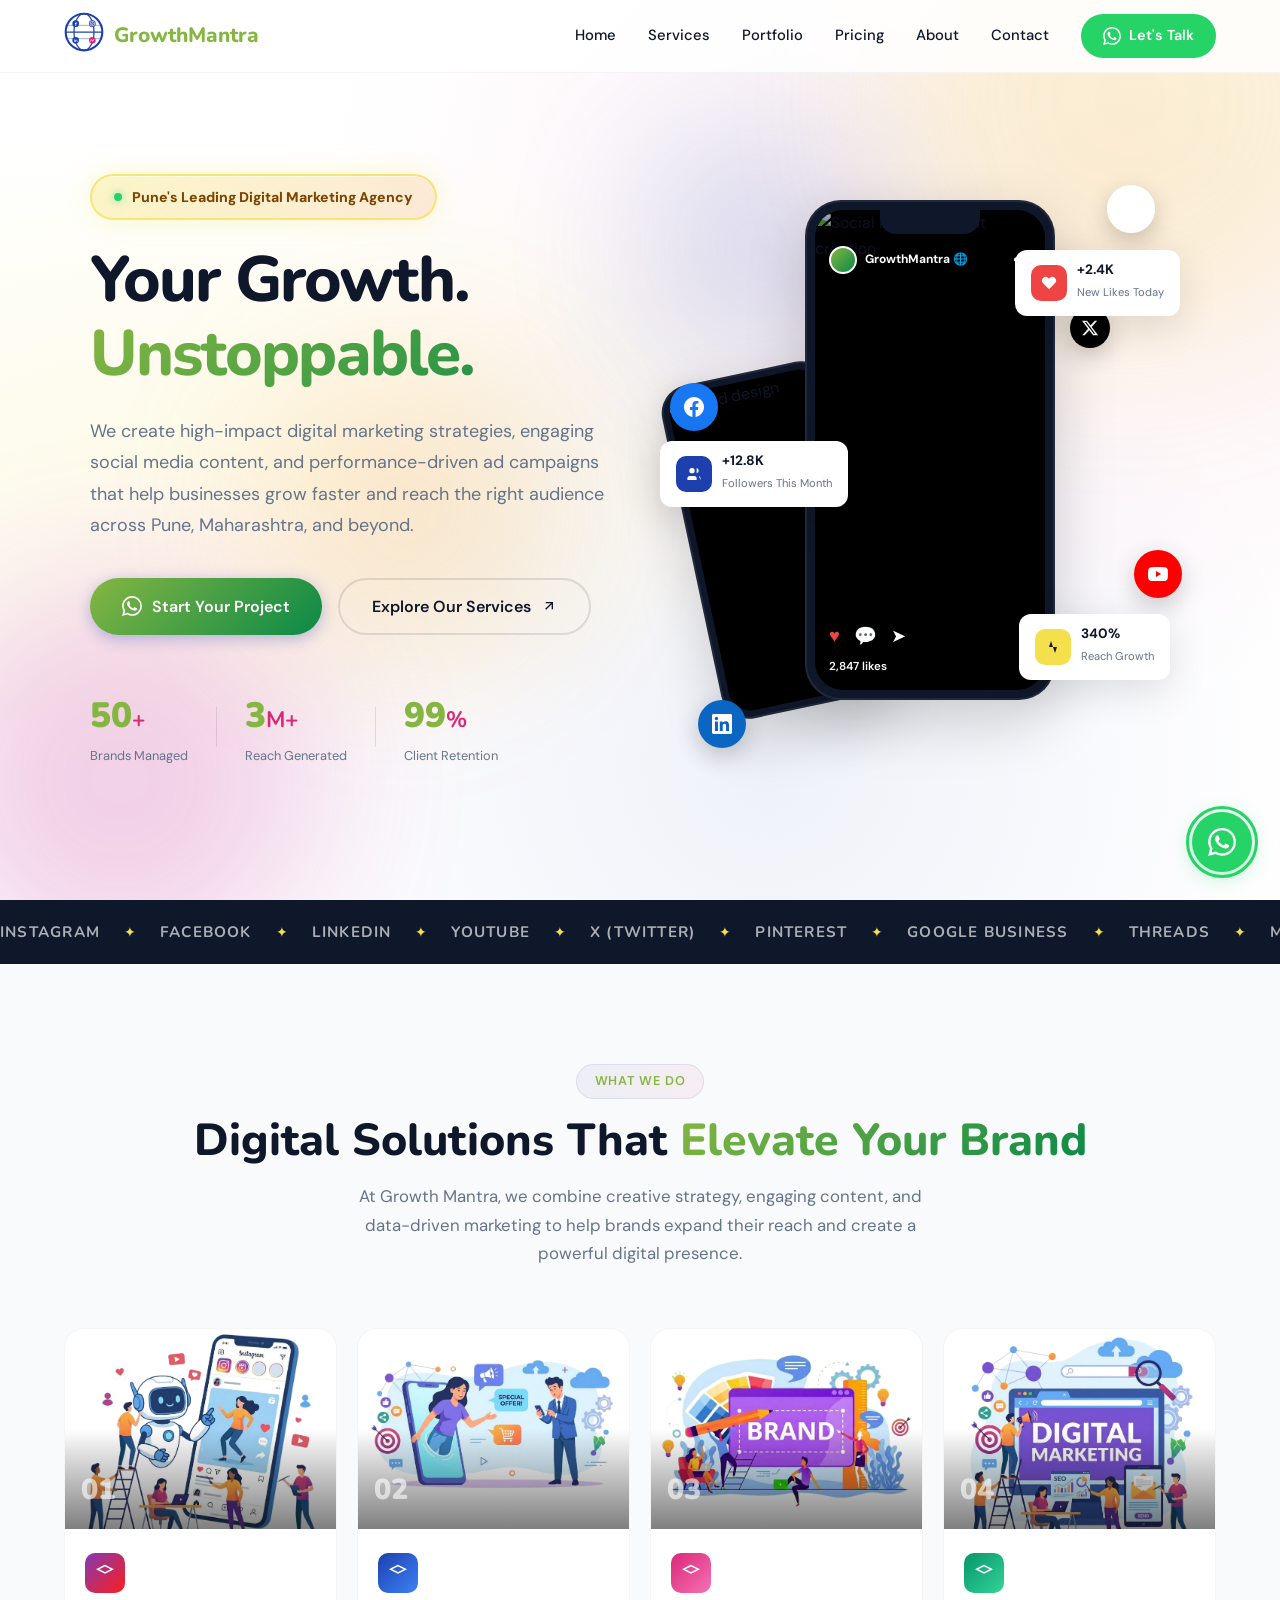
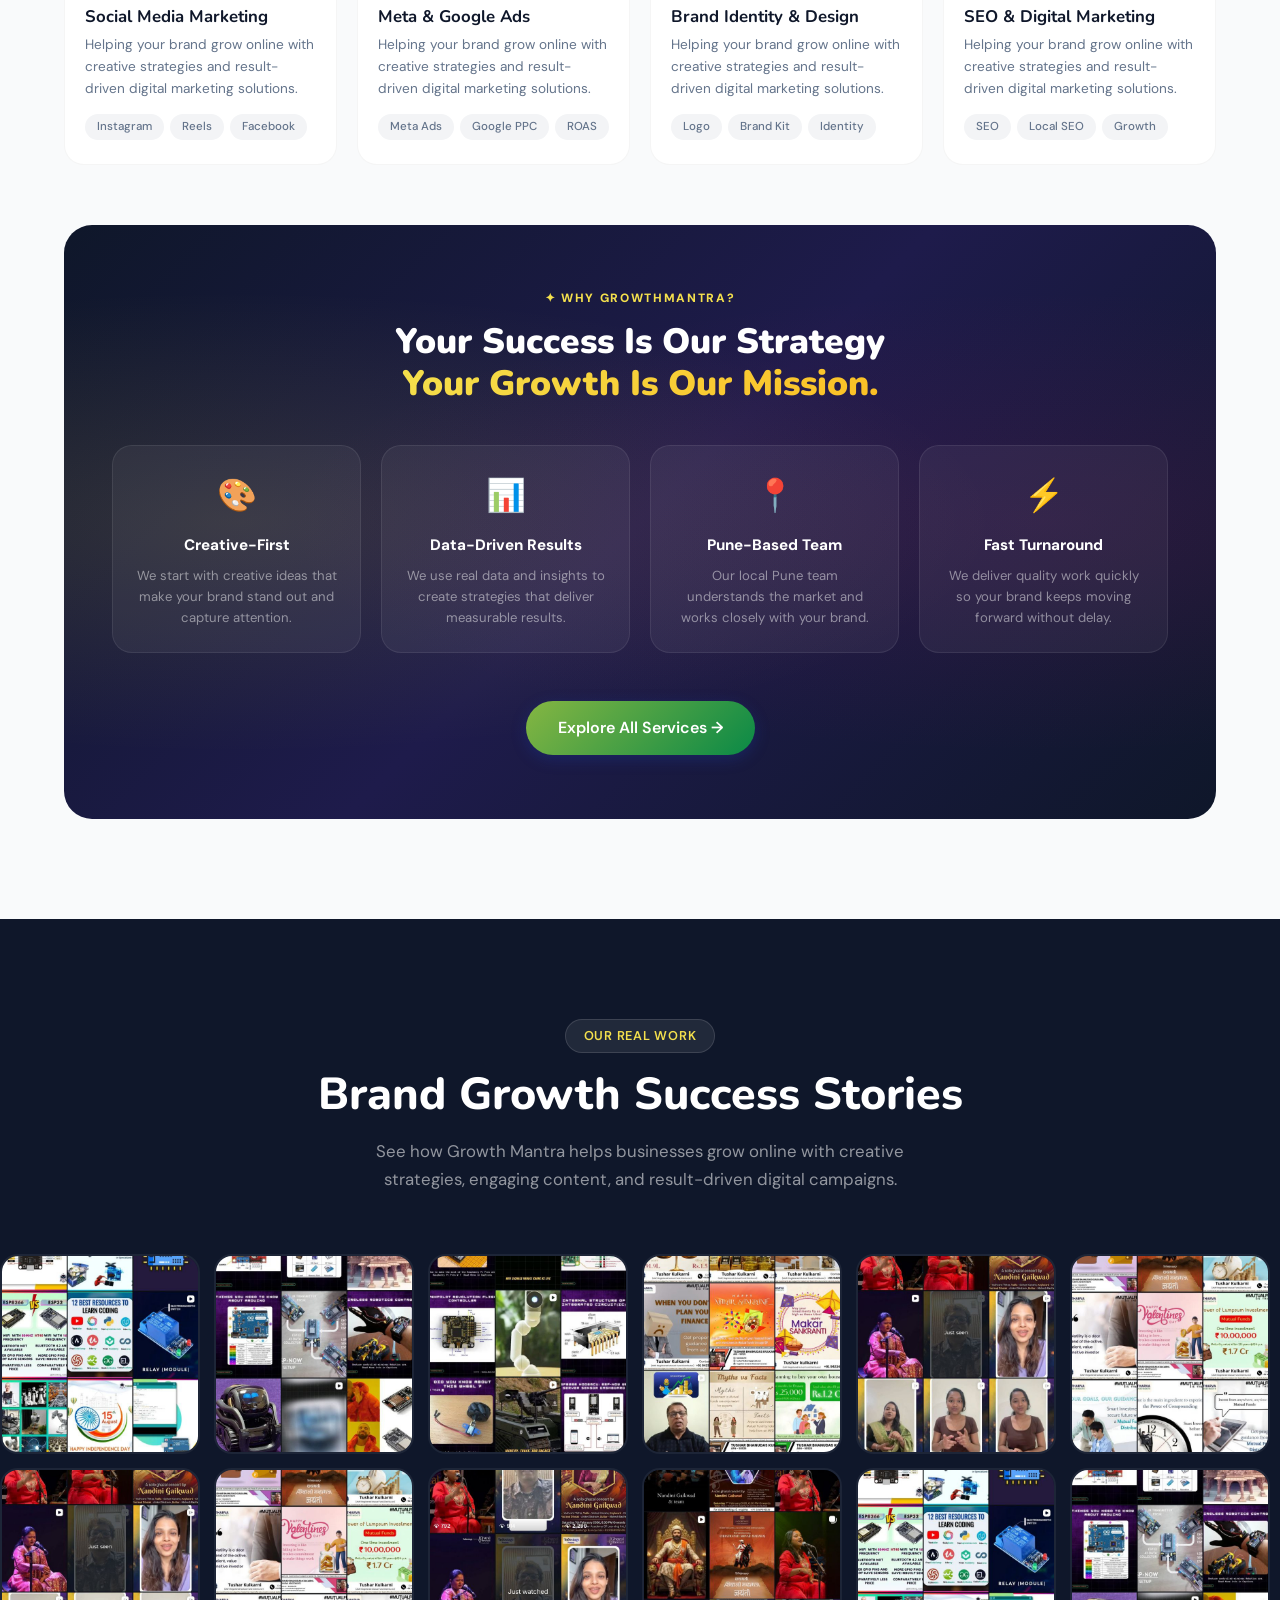
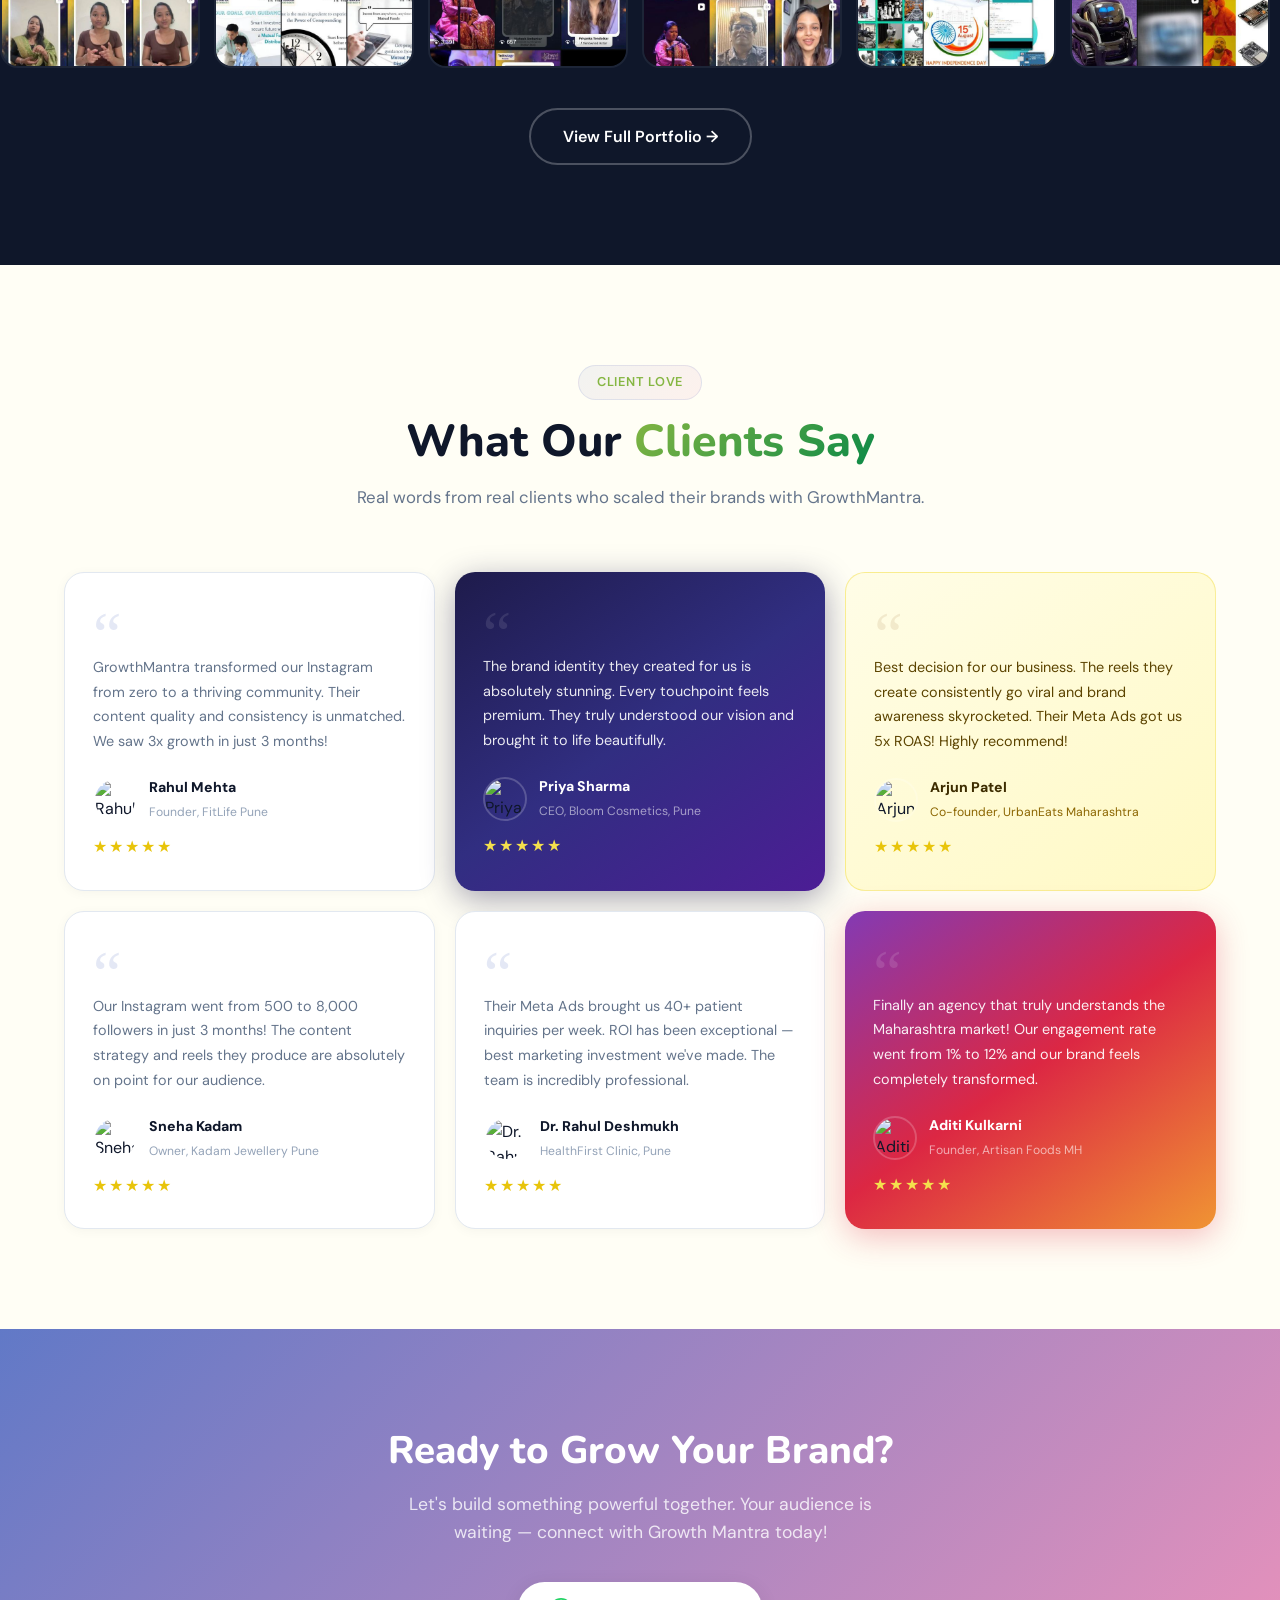
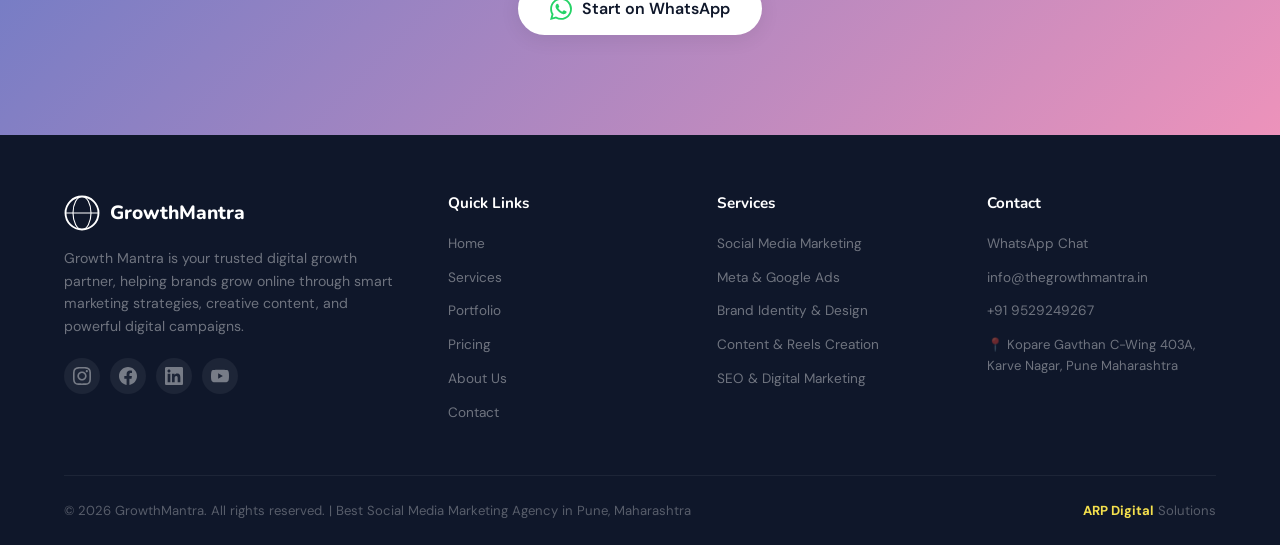
==== index.html @ 60c4b53c "first commit" ====
<!DOCTYPE html><!--mJqdn3Zz34YLRvmiJDtKd-->
<html lang="en">

<meta http-equiv="content-type" content="text/html;charset=utf-8" />

<head>
    <meta charSet="utf-8" />
    <meta name="viewport" content="width=device-width, initial-scale=1" />
    <link rel="preload"
        href="https://images.unsplash.com/photo-1694109010480-2f7aa9ceb339?q=80&amp;w=764&amp;auto=format&amp;fit=crop&amp;ixlib=rb-4.1.0&amp;ixid=M3wxMjA3fDB8MHxwaG90by1wYWdlfHx8fGVufDB8fHx8fA%3D%3D"
        as="image" />
    <link rel="preload"
        href="https://images.unsplash.com/photo-1563986768609-322da13575f2?w=300&amp;h=600&amp;fit=crop&amp;q=80"
        as="image" />
    <link rel="preload"
        href="https://images.unsplash.com/photo-1507003211169-0a1dd7228f2d?w=80&amp;h=80&amp;fit=crop&amp;q=80"
        as="image" />
    <link rel="preload"
        href="https://images.unsplash.com/photo-1494790108377-be9c29b29330?w=80&amp;h=80&amp;fit=crop&amp;q=80"
        as="image" />
    <link rel="preload"
        href="https://images.unsplash.com/photo-1472099645785-5658abf4ff4e?w=80&amp;h=80&amp;fit=crop&amp;q=80"
        as="image" />
    <link rel="preload"
        href="https://images.unsplash.com/photo-1438761681033-6461ffad8d80?w=80&amp;h=80&amp;fit=crop&amp;q=80"
        as="image" />
    <link rel="preload"
        href="https://images.unsplash.com/photo-1612349317150-e413f6a5b16d?w=80&amp;h=80&amp;fit=crop&amp;q=80"
        as="image" />
    <link rel="preload"
        href="https://images.unsplash.com/photo-1534528741775-53994a69daeb?w=80&amp;h=80&amp;fit=crop&amp;q=80"
        as="image" />
    <link rel="stylesheet" href="_next/static/chunks/3573d758e8f84421.css" data-precedence="next" />
    <link rel="preload" as="script" fetchPriority="low" href="_next/static/chunks/33c6e7ef9aa43899.js" />
    <script src="_next/static/chunks/5e28870a57b592a6.js" async=""></script>
    <script src="_next/static/chunks/34e4140d4762f7c3.js" async=""></script>
    <script src="_next/static/chunks/f2f58a7e93290fbb.js" async=""></script>
    <script src="_next/static/chunks/turbopack-3ac4d6c5dd855362.js" async=""></script>
    <script src="_next/static/chunks/53f2427cf56555a4.js" async=""></script>
    <script src="_next/static/chunks/ff1a16fafef87110.js" async=""></script>
    <script src="_next/static/chunks/d2be314c3ece3fbe.js" async=""></script>
    <link rel="preload"
        href="https://fonts.googleapis.com/css2?family=DM+Sans:ital,opsz,wght@0,9..40,300;0,9..40,400;0,9..40,500;0,9..40,600;0,9..40,700;1,9..40,400&amp;family=Nunito:wght@600;700;800;900&amp;display=swap"
        as="style" />
    <link rel="preconnect" href="https://fonts.googleapis.com/" />
    <link rel="preconnect" href="https://fonts.gstatic.com/" crossorigin="anonymous" />
    <meta name="geo.region" content="IN-MH" />
    <meta name="geo.placename" content="Pune, Maharashtra" />
    <title>Growth Mantra — Digital Marketing & Social Media Agency in Pune, Maharashtra</title>
    <meta name="description"
        content="Growth Mantra is the best social media marketing &amp; digital marketing agency in Pune, Maharashtra. We offer Meta Ads, Google Ads, Instagram marketing, content creation, branding &amp; more. Drive real results with Pune&#x27;s top digital marketing experts." />
    <meta name="keywords"
        content="social media marketing company Pune, digital marketing agency Pune, best digital marketing company Maharashtra, Meta ads Pune, Google ads Pune, Instagram marketing Pune, Facebook ads Pune, social media management Pune, digital marketing services Maharashtra, branding agency Pune, content creation Pune, SEO Pune" />
    <link rel="icon" href="favicon28a7.ico?favicon.0b3bf435.ico" sizes="256x256" type="image/x-icon" />
    <link
        href="https://fonts.googleapis.com/css2?family=DM+Sans:ital,opsz,wght@0,9..40,300;0,9..40,400;0,9..40,500;0,9..40,600;0,9..40,700;1,9..40,400&amp;family=Nunito:wght@600;700;800;900&amp;display=swap"
        rel="stylesheet" />
    <script src="_next/static/chunks/a6dad97d9634a72d.js" noModule=""></script>
</head>

<body>
    <div hidden=""><!--$--><!--/$--></div>
    <nav class="navbar " id="navbar">
        <div class="nav-container"><a class="nav-logo" href="index.html">
                <div class="logo-icon"><svg viewBox="0 0 48 48" width="40" height="40" fill="none">
                        <circle cx="24" cy="24" r="22" stroke="#1E40AF" stroke-width="2.5" fill="none"></circle>
                        <ellipse cx="24" cy="24" rx="12" ry="22" stroke="#1E40AF" stroke-width="1.5" fill="none">
                        </ellipse>
                        <line x1="2" y1="24" x2="46" y2="24" stroke="#1E40AF" stroke-width="1.5"></line>
                        <line x1="2" y1="16" x2="46" y2="16" stroke="#1E40AF" stroke-width="1" opacity="0.5"></line>
                        <line x1="2" y1="32" x2="46" y2="32" stroke="#1E40AF" stroke-width="1" opacity="0.5"></line>
                        <circle cx="14" cy="14" r="4" fill="#1E40AF"></circle><text x="14" y="16.5" text-anchor="middle"
                            fill="white" font-size="6" font-weight="bold">f</text>
                        <circle cx="34" cy="14" r="4" fill="#1E40AF"></circle>
                        <rect x="31.5" y="11.5" width="5" height="5" rx="1.2" stroke="white" stroke-width="0.8"
                            fill="none"></rect>
                        <circle cx="34" cy="14" r="1.2" stroke="white" stroke-width="0.8" fill="none"></circle>
                        <circle cx="14" cy="34" r="4" fill="#1E40AF"></circle><text x="14" y="36.5" text-anchor="middle"
                            fill="white" font-size="5" font-weight="bold">in</text>
                        <circle cx="34" cy="34" r="4" fill="#DB2777"></circle>
                        <path d="M31.5 35.5 L33 33 L34.5 35 L36 32.5" stroke="white" stroke-width="0.8" fill="none">
                        </path>
                    </svg></div><span class="logo-name">GrowthMantra</span>
            </a>
            <div class="nav-links " id="navLinks"><a class="nav-link" href="index.html">Home</a><a class="nav-link"
                    href="services.html">Services</a><a class="nav-link" href="portfolio.html">Portfolio</a><a
                    class="nav-link" href="pricing.html">Pricing</a><a class="nav-link" href="about.html">About</a><a
                    class="nav-link" href="contact.html">Contact</a><a
                    href="https://wa.me/919529249267?text=Hello%20Growth%20Mantra!%20I%20want%20to%20grow%20my%20business%20online.%20Please%20share%20details%20about%20your%20digital%20marketing%20and%20social%20media%20services."
                    class="nav-cta" target="_blank" rel="noopener noreferrer"><svg width="18" height="18"
                        viewBox="0 0 24 24" fill="currentColor">
                        <path
                            d="M17.472 14.382c-.297-.149-1.758-.867-2.03-.967-.273-.099-.471-.148-.67.15-.197.297-.767.966-.94 1.164-.173.199-.347.223-.644.075-.297-.15-1.255-.463-2.39-1.475-.883-.788-1.48-1.761-1.653-2.059-.173-.297-.018-.458.13-.606.134-.133.298-.347.446-.52.149-.174.198-.298.298-.497.099-.198.05-.371-.025-.52-.075-.149-.669-1.612-.916-2.207-.242-.579-.487-.5-.669-.51-.173-.008-.371-.01-.57-.01-.198 0-.52.074-.792.372-.272.297-1.04 1.016-1.04 2.479 0 1.462 1.065 2.875 1.213 3.074.149.198 2.096 3.2 5.077 4.487.709.306 1.262.489 1.694.625.712.227 1.36.195 1.871.118.571-.085 1.758-.719 2.006-1.413.248-.694.248-1.289.173-1.413-.074-.124-.272-.198-.57-.347m-5.421 7.403h-.004a9.87 9.87 0 01-5.031-1.378l-.361-.214-3.741.982.998-3.648-.235-.374a9.86 9.86 0 01-1.51-5.26c.001-5.45 4.436-9.884 9.888-9.884 2.64 0 5.122 1.03 6.988 2.898a9.825 9.825 0 012.893 6.994c-.003 5.45-4.437 9.884-9.885 9.884m8.413-18.297A11.815 11.815 0 0012.05 0C5.495 0 .16 5.335.157 11.892c0 2.096.547 4.142 1.588 5.945L.057 24l6.305-1.654a11.882 11.882 0 005.683 1.448h.005c6.554 0 11.89-5.335 11.893-11.893a11.821 11.821 0 00-3.48-8.413z">
                        </path>
                    </svg>Let&#x27;s Talk</a></div><button class="nav-toggle " id="navToggle"
                aria-label="Toggle navigation"><span></span><span></span><span></span></button>
        </div>
    </nav>
    <main>
        <section class="hero" id="home">
            <div class="hero-mesh">
                <div class="mesh-gradient"></div>
                <div class="blob blob-1"></div>
                <div class="blob blob-2"></div>
                <div class="blob blob-3"></div>
                <div class="blob blob-4"></div>
            </div>
            <div class="container hero-content">
                <div class="hero-text">
                    <div class="hero-badge"><span class="badge-dot"></span>Pune&#x27;s Leading Digital Marketing Agency
                    </div>
                    <h1 class="hero-title"><span class="title-line">Your Growth.</span><span
                            class="title-line gradient-text">Unstoppable.</span></h1>
                    <p class="hero-subtitle">We create high-impact digital marketing strategies, engaging social media content, and performance-driven ad campaigns that help businesses grow faster and reach the right audience across Pune, Maharashtra, and beyond.</p>
                    <div class="hero-actions"><a
                            href="https://wa.me/919529249267?text=Hello%20Growth%20Mantra!%20I%20want%20to%20grow%20my%20business%20online.%20Please%20share%20details%20about%20your%20digital%20marketing%20and%20social%20media%20services."
                            class="btn btn-primary btn-magnetic" target="_blank" rel="noopener noreferrer"><svg
                                width="20" height="20" viewBox="0 0 24 24" fill="currentColor">
                                <path
                                    d="M17.472 14.382c-.297-.149-1.758-.867-2.03-.967-.273-.099-.471-.148-.67.15-.197.297-.767.966-.94 1.164-.173.199-.347.223-.644.075-.297-.15-1.255-.463-2.39-1.475-.883-.788-1.48-1.761-1.653-2.059-.173-.297-.018-.458.13-.606.134-.133.298-.347.446-.52.149-.174.198-.298.298-.497.099-.198.05-.371-.025-.52-.075-.149-.669-1.612-.916-2.207-.242-.579-.487-.5-.669-.51-.173-.008-.371-.01-.57-.01-.198 0-.52.074-.792.372-.272.297-1.04 1.016-1.04 2.479 0 1.462 1.065 2.875 1.213 3.074.149.198 2.096 3.2 5.077 4.487.709.306 1.262.489 1.694.625.712.227 1.36.195 1.871.118.571-.085 1.758-.719 2.006-1.413.248-.694.248-1.289.173-1.413-.074-.124-.272-.198-.57-.347m-5.421 7.403h-.004a9.87 9.87 0 01-5.031-1.378l-.361-.214-3.741.982.998-3.648-.235-.374a9.86 9.86 0 01-1.51-5.26c.001-5.45 4.436-9.884 9.888-9.884 2.64 0 5.122 1.03 6.988 2.898a9.825 9.825 0 012.893 6.994c-.003 5.45-4.437 9.884-9.885 9.884m8.413-18.297A11.815 11.815 0 0012.05 0C5.495 0 .16 5.335.157 11.892c0 2.096.547 4.142 1.588 5.945L.057 24l6.305-1.654a11.882 11.882 0 005.683 1.448h.005c6.554 0 11.89-5.335 11.893-11.893a11.821 11.821 0 00-3.48-8.413z">
                                </path>
                            </svg>Start Your Project</a><a class="btn btn-outline" href="services.html"><span>Explore Our Services
                                </span><svg width="16" height="16" viewBox="0 0 24 24" fill="none"
                                stroke="currentColor" stroke-width="2">
                                <path d="M7 17l9.2-9.2M17 17V7H7"></path>
                            </svg></a></div>
                    <div class="hero-stats">
                        <div class="stat"><span class="stat-number">50</span><span class="stat-suffix">+</span><span
                                class="stat-label">Brands Managed</span></div>
                        <div class="stat-divider"></div>
                        <div class="stat"><span class="stat-number">3</span><span class="stat-suffix">M+</span><span
                                class="stat-label">Reach Generated</span></div>
                        <div class="stat-divider"></div>
                        <div class="stat"><span class="stat-number">99</span><span class="stat-suffix">%</span><span
                                class="stat-label">Client Retention</span></div>
                    </div>
                </div>
                <div class="hero-visual">
                    <div class="hero-image-group">
                        <div class="phone-mockup phone-main">
                            <div class="phone-frame">
                                <div class="phone-notch"></div>
                                <div class="phone-screen"><img
                                        src="https://images.unsplash.com/photo-1694109010480-2f7aa9ceb339?q=80&amp;w=764&amp;auto=format&amp;fit=crop&amp;ixlib=rb-4.1.0&amp;ixid=M3wxMjA3fDB8MHxwaG90by1wYWdlfHx8fGVufDB8fHx8fA%3D%3D"
                                        alt="Social media content creation" class="phone-img" />
                                    <div class="phone-ui-overlay">
                                        <div class="ui-top-bar">
                                            <div class="ui-avatar"></div><span class="ui-username">GrowthMantra
                                                🌐</span><span class="ui-dots">•••</span>
                                        </div>
                                        <div class="ui-bottom-bar">
                                            <div class="ui-actions"><span class="ui-heart">♥</span><span
                                                    class="ui-chat">💬</span><span class="ui-send">➤</span></div>
                                            <div class="ui-likes">2,847 likes</div>
                                        </div>
                                    </div>
                                </div>
                            </div>
                        </div>
                        <div class="phone-mockup phone-secondary">
                            <div class="phone-frame phone-frame-sm">
                                <div class="phone-screen"><img
                                        src="https://images.unsplash.com/photo-1563986768609-322da13575f2?w=300&amp;h=600&amp;fit=crop&amp;q=80"
                                        alt="Brand design" class="phone-img" /></div>
                            </div>
                        </div>
                        <div class="float-card float-card-likes">
                            <div class="float-card-icon" style="background:#EF4444"><svg width="16" height="16"
                                    viewBox="0 0 24 24" fill="white">
                                    <path
                                        d="M20.84 4.61a5.5 5.5 0 00-7.78 0L12 5.67l-1.06-1.06a5.5 5.5 0 00-7.78 7.78l1.06 1.06L12 21.23l7.78-7.78 1.06-1.06a5.5 5.5 0 000-7.78z">
                                    </path>
                                </svg></div>
                            <div><strong>+2.4K</strong><span>New Likes Today</span></div>
                        </div>
                        <div class="float-card float-card-followers">
                            <div class="float-card-icon" style="background:#1E40AF"><svg width="16" height="16"
                                    viewBox="0 0 24 24" fill="white">
                                    <path d="M16 21v-2a4 4 0 00-4-4H6a4 4 0 00-4 4v2"></path>
                                    <circle cx="9" cy="7" r="4"></circle>
                                    <path d="M22 21v-2a4 4 0 00-3-3.87M16 3.13a4 4 0 010 7.75"></path>
                                </svg></div>
                            <div><strong>+12.8K</strong><span>Followers This Month</span></div>
                        </div>
                        <div class="float-card float-card-reach">
                            <div class="float-card-icon" style="background:#F4E04D"><svg width="16" height="16"
                                    viewBox="0 0 24 24" fill="#111827">
                                    <path d="M22 12h-4l-3 9L9 3l-3 9H2"></path>
                                </svg></div>
                            <div><strong>340%</strong><span>Reach Growth</span></div>
                        </div>
                        <div class="floating-badge badge-ig"><svg width="20" height="20" viewBox="0 0 24 24"
                                fill="white">
                                <path
                                    d="M12 2.163c3.204 0 3.584.012 4.85.07 3.252.148 4.771 1.691 4.919 4.919.058 1.265.069 1.645.069 4.849 0 3.205-.012 3.584-.069 4.849-.149 3.225-1.664 4.771-4.919 4.919-1.266.058-1.644.07-4.85.07-3.204 0-3.584-.012-4.849-.07-3.26-.149-4.771-1.699-4.919-4.92-.058-1.265-.07-1.644-.07-4.849 0-3.204.013-3.583.07-4.849.149-3.227 1.664-4.771 4.919-4.919 1.266-.057 1.645-.069 4.849-.069zm0-2.163c-3.259 0-3.667.014-4.947.072-4.358.2-6.78 2.618-6.98 6.98-.059 1.281-.073 1.689-.073 4.948 0 3.259.014 3.668.072 4.948.2 4.358 2.618 6.78 6.98 6.98 1.281.058 1.689.072 4.948.072 3.259 0 3.668-.014 4.948-.072 4.354-.2 6.782-2.618 6.979-6.98.059-1.28.073-1.689.073-4.948 0-3.259-.014-3.667-.072-4.947-.196-4.354-2.617-6.78-6.979-6.98-1.281-.059-1.69-.073-4.949-.073zm0 5.838c-3.403 0-6.162 2.759-6.162 6.162s2.759 6.163 6.162 6.163 6.162-2.759 6.162-6.163c0-3.403-2.759-6.162-6.162-6.162zm0 10.162c-2.209 0-4-1.79-4-4 0-2.209 1.791-4 4-4s4 1.791 4 4c0 2.21-1.791 4-4 4zm6.406-11.845c-.796 0-1.441.645-1.441 1.44s.645 1.44 1.441 1.44c.795 0 1.439-.645 1.439-1.44s-.644-1.44-1.439-1.44z">
                                </path>
                            </svg></div>
                        <div class="floating-badge badge-fb"><svg width="20" height="20" viewBox="0 0 24 24"
                                fill="white">
                                <path
                                    d="M24 12.073c0-6.627-5.373-12-12-12s-12 5.373-12 12c0 5.99 4.388 10.954 10.125 11.854v-8.385H7.078v-3.47h3.047V9.43c0-3.007 1.792-4.669 4.533-4.669 1.312 0 2.686.235 2.686.235v2.953H15.83c-1.491 0-1.956.925-1.956 1.874v2.25h3.328l-.532 3.47h-2.796v8.385C19.612 23.027 24 18.062 24 12.073z">
                                </path>
                            </svg></div>
                        <div class="floating-badge badge-yt"><svg width="20" height="20" viewBox="0 0 24 24"
                                fill="white">
                                <path
                                    d="M23.498 6.186a3.016 3.016 0 0 0-2.122-2.136C19.505 3.545 12 3.545 12 3.545s-7.505 0-9.377.505A3.017 3.017 0 0 0 .502 6.186C0 8.07 0 12 0 12s0 3.93.502 5.814a3.016 3.016 0 0 0 2.122 2.136c1.871.505 9.376.505 9.376.505s7.505 0 9.377-.505a3.015 3.015 0 0 0 2.122-2.136C24 15.93 24 12 24 12s0-3.93-.502-5.814zM9.545 15.568V8.432L15.818 12l-6.273 3.568z">
                                </path>
                            </svg></div>
                        <div class="floating-badge badge-li"><svg width="20" height="20" viewBox="0 0 24 24"
                                fill="white">
                                <path
                                    d="M20.447 20.452h-3.554v-5.569c0-1.328-.027-3.037-1.852-3.037-1.853 0-2.136 1.445-2.136 2.939v5.667H9.351V9h3.414v1.561h.046c.477-.9 1.637-1.85 3.37-1.85 3.601 0 4.267 2.37 4.267 5.455v6.286zM5.337 7.433c-1.144 0-2.063-.926-2.063-2.065 0-1.138.92-2.063 2.063-2.063 1.14 0 2.064.925 2.064 2.063 0 1.139-.925 2.065-2.064 2.065zm1.782 13.019H3.555V9h3.564v11.452zM22.225 0H1.771C.792 0 0 .774 0 1.729v20.542C0 23.227.792 24 1.771 24h20.451C23.2 24 24 23.227 24 22.271V1.729C24 .774 23.2 0 22.222 0h.003z">
                                </path>
                            </svg></div>
                        <div class="floating-badge badge-tw"><svg width="18" height="18" viewBox="0 0 24 24"
                                fill="white">
                                <path
                                    d="M18.244 2.25h3.308l-7.227 8.26 8.502 11.24H16.17l-5.214-6.817L4.99 21.75H1.68l7.73-8.835L1.254 2.25H8.08l4.713 6.231zm-1.161 17.52h1.833L7.084 4.126H5.117z">
                                </path>
                            </svg></div>
                    </div>
                </div>
            </div>
        </section>
        <section class="marquee-section">
            <div class="marquee-track">
                <div class="marquee-content"><span style="display:contents"><span
                            class="marquee-item">Instagram</span><span class="marquee-star">✦</span></span><span
                        style="display:contents"><span class="marquee-item">Facebook</span><span
                            class="marquee-star">✦</span></span><span style="display:contents"><span
                            class="marquee-item">LinkedIn</span><span class="marquee-star">✦</span></span><span
                        style="display:contents"><span class="marquee-item">YouTube</span><span
                            class="marquee-star">✦</span></span><span style="display:contents"><span
                            class="marquee-item">X (Twitter)</span><span class="marquee-star">✦</span></span><span
                        style="display:contents"><span class="marquee-item">Pinterest</span><span
                            class="marquee-star">✦</span></span><span style="display:contents"><span
                            class="marquee-item">Google Business</span><span class="marquee-star">✦</span></span><span
                        style="display:contents"><span class="marquee-item">Threads</span><span
                            class="marquee-star">✦</span></span><span style="display:contents"><span
                            class="marquee-item">Meta Ads</span><span class="marquee-star">✦</span></span><span
                        style="display:contents"><span class="marquee-item">Reels</span><span
                            class="marquee-star">✦</span></span><span style="display:contents"><span
                            class="marquee-item">Instagram</span><span class="marquee-star">✦</span></span><span
                        style="display:contents"><span class="marquee-item">Facebook</span><span
                            class="marquee-star">✦</span></span><span style="display:contents"><span
                            class="marquee-item">LinkedIn</span><span class="marquee-star">✦</span></span><span
                        style="display:contents"><span class="marquee-item">YouTube</span><span
                            class="marquee-star">✦</span></span><span style="display:contents"><span
                            class="marquee-item">X (Twitter)</span><span class="marquee-star">✦</span></span><span
                        style="display:contents"><span class="marquee-item">Pinterest</span><span
                            class="marquee-star">✦</span></span><span style="display:contents"><span
                            class="marquee-item">Google Business</span><span class="marquee-star">✦</span></span><span
                        style="display:contents"><span class="marquee-item">Threads</span><span
                            class="marquee-star">✦</span></span></div>
            </div>
        </section>
        <section class="services" id="services">
            <div class="container">
                <div class="section-header"><span class="section-tag">What We Do</span>
                    <h2 class="section-title">Digital Solutions That <span class="gradient-text">Elevate Your Brand</span></h2>
                    <p class="section-subtitle">At Growth Mantra, we combine creative strategy, engaging content, and data-driven marketing to help brands expand their reach and create a powerful digital presence.</p>
                </div>
                <div class="services-grid">
                    <div class="service-card">
                        <div class="service-img-wrap"><img
                                src="sv%20assets/illustrations/Social%20media%20Marketing.png"
                                alt="Social Media Marketing" loading="lazy" />
                            <div class="service-img-overlay"><span class="service-number">01</span></div>
                        </div>
                        <div class="service-body">
                            <div class="service-icon-sm" style="background:linear-gradient(135deg,#833AB4,#FD1D1D)"><svg
                                    width="18" height="18" viewBox="0 0 24 24" fill="none" stroke="white"
                                    stroke-width="2">
                                    <path d="M12 2L2 7l10 5 10-5-10-5z"></path>
                                </svg></div>
                            <h3>Social Media Marketing</h3>
                            <p>Helping your brand grow online with creative strategies and result-driven digital marketing solutions.</p>
                            <div class="service-tags"><span>Instagram</span><span>Reels</span><span>Facebook</span>
                            </div>
                        </div>
                    </div>
                    <div class="service-card">
                        <div class="service-img-wrap"><img src="sv%20assets/illustrations/Ads%20and%20Marketing.png"
                                alt="Meta &amp; Google Ads" loading="lazy" />
                            <div class="service-img-overlay"><span class="service-number">02</span></div>
                        </div>
                        <div class="service-body">
                            <div class="service-icon-sm" style="background:linear-gradient(135deg,#1E40AF,#3B82F6)"><svg
                                    width="18" height="18" viewBox="0 0 24 24" fill="none" stroke="white"
                                    stroke-width="2">
                                    <path d="M12 2L2 7l10 5 10-5-10-5z"></path>
                                </svg></div>
                            <h3>Meta &amp; Google Ads</h3>
                            <p>Helping your brand grow online with creative strategies and result-driven digital marketing solutions.</p>
                            <div class="service-tags"><span>Meta Ads</span><span>Google PPC</span><span>ROAS</span>
                            </div>
                        </div>
                    </div>
                    <div class="service-card">
                        <div class="service-img-wrap"><img src="sv%20assets/illustrations/Brand%20Kit.png"
                                alt="Brand Identity &amp; Design" loading="lazy" />
                            <div class="service-img-overlay"><span class="service-number">03</span></div>
                        </div>
                        <div class="service-body">
                            <div class="service-icon-sm" style="background:linear-gradient(135deg,#DB2777,#F472B6)"><svg
                                    width="18" height="18" viewBox="0 0 24 24" fill="none" stroke="white"
                                    stroke-width="2">
                                    <path d="M12 2L2 7l10 5 10-5-10-5z"></path>
                                </svg></div>
                            <h3>Brand Identity &amp; Design</h3>
                            <p>Helping your brand grow online with creative strategies and result-driven digital marketing solutions.</p>
                            <div class="service-tags"><span>Logo</span><span>Brand Kit</span><span>Identity</span></div>
                        </div>
                    </div>
                    <div class="service-card">
                        <div class="service-img-wrap"><img
                                src="sv%20assets/illustrations/Digital%20Marketing%20and%20SEO.png"
                                alt="SEO &amp; Digital Marketing" loading="lazy" />
                            <div class="service-img-overlay"><span class="service-number">04</span></div>
                        </div>
                        <div class="service-body">
                            <div class="service-icon-sm" style="background:linear-gradient(135deg,#059669,#34D399)"><svg
                                    width="18" height="18" viewBox="0 0 24 24" fill="none" stroke="white"
                                    stroke-width="2">
                                    <path d="M12 2L2 7l10 5 10-5-10-5z"></path>
                                </svg></div>
                            <h3>SEO &amp; Digital Marketing</h3>
                            <p>Helping your brand grow online with creative strategies and result-driven digital marketing solutions.</p>
                            <div class="service-tags"><span>SEO</span><span>Local SEO</span><span>Growth</span></div>
                        </div>
                    </div>
                </div>
                <div class="why-sv-strip">
                    <div class="why-sv-bg"></div>
                    <div class="why-sv-inner">
                        <p class="why-sv-eyebrow">✦ WHY GrowthMantra?</p>
                        <h3 class="why-sv-title">Your Success Is Our Strategy<br /><span>Your Growth Is Our Mission.
                               </span></h3>
                        <div class="why-sv-grid">
                            <div class="why-sv-card"><span class="why-sv-emoji">🎨</span><strong>Creative-First</strong>
                                <p>We start with creative ideas that make your brand stand out and capture attention.</p>
                            </div>
                            <div class="why-sv-card"><span class="why-sv-emoji">📊</span><strong>Data-Driven
                                    Results</strong>
                                <p>We use real data and insights to create strategies that deliver measurable results.</p>
                            </div>
                            <div class="why-sv-card"><span class="why-sv-emoji">📍</span><strong>Pune-Based
                                    Team</strong>
                                <p>Our local Pune team understands the market and works closely with your brand.</p>
                            </div>
                            <div class="why-sv-card"><span class="why-sv-emoji">⚡</span><strong>Fast Turnaround</strong>
                                <p>We deliver quality work quickly so your brand keeps moving forward without delay.</p>
                            </div>
                        </div><a class="btn btn-primary" style="margin-top:8px" href="services.html">Explore All
                            Services →</a>
                    </div>
                </div>
            </div>
        </section>
        <section class="insta-portfolio" id="portfolio">
            <div class="container">
                <div class="section-header"><span class="section-tag">Our Real Work</span>
                    <h2 class="section-title" style="color:white">Brand Growth <span
                            class="gradient-text-ig">Success Stories</span></h2>
                    <p class="section-subtitle" style="color:rgba(255,255,255,0.55)">See how Growth Mantra helps businesses grow online with creative strategies, engaging content, and result-driven digital campaigns.
                        </p>
                </div>
            </div>
            <div class="insta-marquee-wrap">
                <div class="insta-marquee-row row-left"><img src="sv%20assets/instass/photo_2026-02-20_23-23-06.jpg"
                        alt="Client post 1" class="insta-marquee-img" loading="lazy" /><img
                        src="sv%20assets/instass/photo_2026-02-20_23-23-07.jpg" alt="Client post 2"
                        class="insta-marquee-img" loading="lazy" /><img
                        src="sv%20assets/instass/photo_2026-02-20_23-23-10.jpg" alt="Client post 3"
                        class="insta-marquee-img" loading="lazy" /><img
                        src="sv%20assets/instass/photo_2026-02-20_23-23-11.jpg" alt="Client post 4"
                        class="insta-marquee-img" loading="lazy" /><img
                        src="sv%20assets/instass/photo_2026-02-20_23-23-13.jpg" alt="Client post 5"
                        class="insta-marquee-img" loading="lazy" /><img
                        src="sv%20assets/instass/photo_2026-02-20_23-23-14.jpg" alt="Client post 6"
                        class="insta-marquee-img" loading="lazy" /><img
                        src="sv%20assets/instass/photo_2026-02-20_23-23-16.jpg" alt="Client post 7"
                        class="insta-marquee-img" loading="lazy" /><img
                        src="sv%20assets/instass/photo_2026-02-20_23-23-18.jpg" alt="Client post 8"
                        class="insta-marquee-img" loading="lazy" /><img
                        src="sv%20assets/instass/photo_2026-02-20_23-23-06.jpg" alt="Client post 1"
                        class="insta-marquee-img" loading="lazy" /><img
                        src="sv%20assets/instass/photo_2026-02-20_23-23-07.jpg" alt="Client post 2"
                        class="insta-marquee-img" loading="lazy" /><img
                        src="sv%20assets/instass/photo_2026-02-20_23-23-10.jpg" alt="Client post 3"
                        class="insta-marquee-img" loading="lazy" /><img
                        src="sv%20assets/instass/photo_2026-02-20_23-23-11.jpg" alt="Client post 4"
                        class="insta-marquee-img" loading="lazy" /><img
                        src="sv%20assets/instass/photo_2026-02-20_23-23-13.jpg" alt="Client post 5"
                        class="insta-marquee-img" loading="lazy" /><img
                        src="sv%20assets/instass/photo_2026-02-20_23-23-14.jpg" alt="Client post 6"
                        class="insta-marquee-img" loading="lazy" /><img
                        src="sv%20assets/instass/photo_2026-02-20_23-23-16.jpg" alt="Client post 7"
                        class="insta-marquee-img" loading="lazy" /><img
                        src="sv%20assets/instass/photo_2026-02-20_23-23-18.jpg" alt="Client post 8"
                        class="insta-marquee-img" loading="lazy" /></div>
                <div class="insta-marquee-row row-right"><img src="sv%20assets/instass/photo_2026-02-20_23-23-13.jpg"
                        alt="Client post 1" class="insta-marquee-img" loading="lazy" /><img
                        src="sv%20assets/instass/photo_2026-02-20_23-23-14.jpg" alt="Client post 2"
                        class="insta-marquee-img" loading="lazy" /><img
                        src="sv%20assets/instass/photo_2026-02-20_23-23-16.jpg" alt="Client post 3"
                        class="insta-marquee-img" loading="lazy" /><img
                        src="sv%20assets/instass/photo_2026-02-20_23-23-18.jpg" alt="Client post 4"
                        class="insta-marquee-img" loading="lazy" /><img
                        src="sv%20assets/instass/photo_2026-02-20_23-23-06.jpg" alt="Client post 5"
                        class="insta-marquee-img" loading="lazy" /><img
                        src="sv%20assets/instass/photo_2026-02-20_23-23-07.jpg" alt="Client post 6"
                        class="insta-marquee-img" loading="lazy" /><img
                        src="sv%20assets/instass/photo_2026-02-20_23-23-10.jpg" alt="Client post 7"
                        class="insta-marquee-img" loading="lazy" /><img
                        src="sv%20assets/instass/photo_2026-02-20_23-23-11.jpg" alt="Client post 8"
                        class="insta-marquee-img" loading="lazy" /><img
                        src="sv%20assets/instass/photo_2026-02-20_23-23-13.jpg" alt="Client post 1"
                        class="insta-marquee-img" loading="lazy" /><img
                        src="sv%20assets/instass/photo_2026-02-20_23-23-14.jpg" alt="Client post 2"
                        class="insta-marquee-img" loading="lazy" /><img
                        src="sv%20assets/instass/photo_2026-02-20_23-23-16.jpg" alt="Client post 3"
                        class="insta-marquee-img" loading="lazy" /><img
                        src="sv%20assets/instass/photo_2026-02-20_23-23-18.jpg" alt="Client post 4"
                        class="insta-marquee-img" loading="lazy" /><img
                        src="sv%20assets/instass/photo_2026-02-20_23-23-06.jpg" alt="Client post 5"
                        class="insta-marquee-img" loading="lazy" /><img
                        src="sv%20assets/instass/photo_2026-02-20_23-23-07.jpg" alt="Client post 6"
                        class="insta-marquee-img" loading="lazy" /><img
                        src="sv%20assets/instass/photo_2026-02-20_23-23-10.jpg" alt="Client post 7"
                        class="insta-marquee-img" loading="lazy" /><img
                        src="sv%20assets/instass/photo_2026-02-20_23-23-11.jpg" alt="Client post 8"
                        class="insta-marquee-img" loading="lazy" /></div>
            </div>
            <div style="text-align:center;margin-top:40px"><a class="btn btn-outline"
                    style="color:white;border-color:rgba(255,255,255,0.25)" href="portfolio.html">View Full Portfolio
                    →</a></div>
        </section>
        <section class="testimonials-section">
            <div class="container">
                <div class="section-header"><span class="section-tag">Client Love</span>
                    <h2 class="section-title">What Our <span class="gradient-text">Clients Say</span></h2>
                    <p class="section-subtitle">Real words from real clients who scaled their brands with GrowthMantra.
                    </p>
                </div>
                <div class="testimonials-grid-6">
                    <div class="tc tc-plain">
                        <div class="tc-quote-mark">“</div>
                        <p>GrowthMantra transformed our Instagram from zero to a thriving community. Their content
                            quality and consistency is unmatched. We saw 3x growth in just 3 months!</p>
                        <div class="tc-author"><img
                                src="https://images.unsplash.com/photo-1507003211169-0a1dd7228f2d?w=80&amp;h=80&amp;fit=crop&amp;q=80"
                                alt="Rahul Mehta" class="tc-avatar" />
                            <div><strong>Rahul Mehta</strong><span>Founder, FitLife Pune</span></div>
                        </div>
                        <div class="tc-stars">★★★★★</div>
                    </div>
                    <div class="tc tc-dark">
                        <div class="tc-quote-mark">“</div>
                        <p>The brand identity they created for us is absolutely stunning. Every touchpoint feels
                            premium. They truly understood our vision and brought it to life beautifully.</p>
                        <div class="tc-author"><img
                                src="https://images.unsplash.com/photo-1494790108377-be9c29b29330?w=80&amp;h=80&amp;fit=crop&amp;q=80"
                                alt="Priya Sharma" class="tc-avatar" />
                            <div><strong style="color:white">Priya Sharma</strong><span
                                    style="color:rgba(255,255,255,0.6)">CEO, Bloom Cosmetics, Pune</span></div>
                        </div>
                        <div class="tc-stars" style="color:#F4E04D">★★★★★</div>
                    </div>
                    <div class="tc tc-lemon">
                        <div class="tc-quote-mark">“</div>
                        <p>Best decision for our business. The reels they create consistently go viral and brand
                            awareness skyrocketed. Their Meta Ads got us 5x ROAS! Highly recommend!</p>
                        <div class="tc-author"><img
                                src="https://images.unsplash.com/photo-1472099645785-5658abf4ff4e?w=80&amp;h=80&amp;fit=crop&amp;q=80"
                                alt="Arjun Patel" class="tc-avatar" />
                            <div><strong>Arjun Patel</strong><span>Co-founder, UrbanEats Maharashtra</span></div>
                        </div>
                        <div class="tc-stars">★★★★★</div>
                    </div>
                    <div class="tc tc-plain">
                        <div class="tc-quote-mark">“</div>
                        <p>Our Instagram went from 500 to 8,000 followers in just 3 months! The content strategy and
                            reels they produce are absolutely on point for our audience.</p>
                        <div class="tc-author"><img
                                src="https://images.unsplash.com/photo-1438761681033-6461ffad8d80?w=80&amp;h=80&amp;fit=crop&amp;q=80"
                                alt="Sneha Kadam" class="tc-avatar" />
                            <div><strong>Sneha Kadam</strong><span>Owner, Kadam Jewellery Pune</span></div>
                        </div>
                        <div class="tc-stars">★★★★★</div>
                    </div>
                    <div class="tc tc-plain">
                        <div class="tc-quote-mark">“</div>
                        <p>Their Meta Ads brought us 40+ patient inquiries per week. ROI has been exceptional — best
                            marketing investment we&#x27;ve made. The team is incredibly professional.</p>
                        <div class="tc-author"><img
                                src="https://images.unsplash.com/photo-1612349317150-e413f6a5b16d?w=80&amp;h=80&amp;fit=crop&amp;q=80"
                                alt="Dr. Rahul Deshmukh" class="tc-avatar" />
                            <div><strong>Dr. Rahul Deshmukh</strong><span>HealthFirst Clinic, Pune</span></div>
                        </div>
                        <div class="tc-stars">★★★★★</div>
                    </div>
                    <div class="tc tc-ig">
                        <div class="tc-quote-mark">“</div>
                        <p>Finally an agency that truly understands the Maharashtra market! Our engagement rate went
                            from 1% to 12% and our brand feels completely transformed.</p>
                        <div class="tc-author"><img
                                src="https://images.unsplash.com/photo-1534528741775-53994a69daeb?w=80&amp;h=80&amp;fit=crop&amp;q=80"
                                alt="Aditi Kulkarni" class="tc-avatar" />
                            <div><strong style="color:white">Aditi Kulkarni</strong><span
                                    style="color:rgba(255,255,255,0.6)">Founder, Artisan Foods MH</span></div>
                        </div>
                        <div class="tc-stars" style="color:#F4E04D">★★★★★</div>
                    </div>
                </div>
            </div>
        </section>
        <section class="cta-banner">
            <div class="cta-bg-image"
                style="background-image:url(%27https_/images.unsplash.com/404c852?w=1600&amp;h=600&amp;fit=crop&amp;q=80')">
            </div>
            <div class="container">
                <div class="cta-content">
                    <h2>Ready to Grow Your Brand?</h2>
                    <p>Let&#x27;s build something powerful together. Your audience is waiting — connect with Growth Mantra today!
                    </p><a
                        href="https://wa.me/919529249267?text=Hello%20Growth%20Mantra!%20I%20want%20to%20grow%20my%20business%20online.%20Please%20share%20details%20about%20your%20digital%20marketing%20and%20social%20media%20services."
                        class="btn btn-white btn-magnetic" target="_blank" rel="noopener noreferrer"><svg width="22"
                            height="22" viewBox="0 0 24 24" fill="#25D366">
                            <path
                                d="M17.472 14.382c-.297-.149-1.758-.867-2.03-.967-.273-.099-.471-.148-.67.15-.197.297-.767.966-.94 1.164-.173.199-.347.223-.644.075-.297-.15-1.255-.463-2.39-1.475-.883-.788-1.48-1.761-1.653-2.059-.173-.297-.018-.458.13-.606.134-.133.298-.347.446-.52.149-.174.198-.298.298-.497.099-.198.05-.371-.025-.52-.075-.149-.669-1.612-.916-2.207-.242-.579-.487-.5-.669-.51-.173-.008-.371-.01-.57-.01-.198 0-.52.074-.792.372-.272.297-1.04 1.016-1.04 2.479 0 1.462 1.065 2.875 1.213 3.074.149.198 2.096 3.2 5.077 4.487.709.306 1.262.489 1.694.625.712.227 1.36.195 1.871.118.571-.085 1.758-.719 2.006-1.413.248-.694.248-1.289.173-1.413-.074-.124-.272-.198-.57-.347m-5.421 7.403h-.004a9.87 9.87 0 01-5.031-1.378l-.361-.214-3.741.982.998-3.648-.235-.374a9.86 9.86 0 01-1.51-5.26c.001-5.45 4.436-9.884 9.888-9.884 2.64 0 5.122 1.03 6.988 2.898a9.825 9.825 0 012.893 6.994c-.003 5.45-4.437 9.884-9.885 9.884m8.413-18.297A11.815 11.815 0 0012.05 0C5.495 0 .16 5.335.157 11.892c0 2.096.547 4.142 1.588 5.945L.057 24l6.305-1.654a11.882 11.882 0 005.683 1.448h.005c6.554 0 11.89-5.335 11.893-11.893a11.821 11.821 0 00-3.48-8.413z">
                            </path>
                        </svg>Start on WhatsApp</a>
                </div>
            </div>
        </section>
    </main><!--$--><!--/$-->
    <footer class="footer">
        <div class="container">
            <div class="footer-grid">
                <div class="footer-brand"><a class="footer-logo" href="index.html"><svg viewBox="0 0 48 48" width="36"
                            height="36" fill="none">
                            <circle cx="24" cy="24" r="22" stroke="white" stroke-width="2.5" fill="none"></circle>
                            <ellipse cx="24" cy="24" rx="12" ry="22" stroke="white" stroke-width="1.5" fill="none">
                            </ellipse>
                            <line x1="2" y1="24" x2="46" y2="24" stroke="white" stroke-width="1.5"></line>
                        </svg><span>GrowthMantra</span></a>
                    <p class="footer-desc">Growth Mantra is your trusted digital growth partner, helping brands grow online through smart marketing strategies, creative content, and powerful digital campaigns.</p>
                    <div class="footer-social"><a href="#" aria-label="Instagram"><svg width="18" height="18"
                                viewBox="0 0 24 24" fill="currentColor">
                                <path
                                    d="M12 2.163c3.204 0 3.584.012 4.85.07 3.252.148 4.771 1.691 4.919 4.919.058 1.265.069 1.645.069 4.849 0 3.205-.012 3.584-.069 4.849-.149 3.225-1.664 4.771-4.919 4.919-1.266.058-1.644.07-4.85.07-3.204 0-3.584-.012-4.849-.07-3.26-.149-4.771-1.699-4.919-4.92-.058-1.265-.07-1.644-.07-4.849 0-3.204.013-3.583.07-4.849.149-3.227 1.664-4.771 4.919-4.919 1.266-.057 1.645-.069 4.849-.069zm0-2.163c-3.259 0-3.667.014-4.947.072-4.358.2-6.78 2.618-6.98 6.98-.059 1.281-.073 1.689-.073 4.948 0 3.259.014 3.668.072 4.948.2 4.358 2.618 6.78 6.98 6.98 1.281.058 1.689.072 4.948.072 3.259 0 3.668-.014 4.948-.072 4.354-.2 6.782-2.618 6.979-6.98.059-1.28.073-1.689.073-4.948 0-3.259-.014-3.667-.072-4.947-.196-4.354-2.617-6.78-6.979-6.98-1.281-.059-1.69-.073-4.949-.073zm0 5.838c-3.403 0-6.162 2.759-6.162 6.162s2.759 6.163 6.162 6.163 6.162-2.759 6.162-6.163c0-3.403-2.759-6.162-6.162-6.162zm0 10.162c-2.209 0-4-1.79-4-4 0-2.209 1.791-4 4-4s4 1.791 4 4c0 2.21-1.791 4-4 4zm6.406-11.845c-.796 0-1.441.645-1.441 1.44s.645 1.44 1.441 1.44c.795 0 1.439-.645 1.439-1.44s-.644-1.44-1.439-1.44z">
                                </path>
                            </svg></a><a href="#" aria-label="Facebook"><svg width="18" height="18" viewBox="0 0 24 24"
                                fill="currentColor">
                                <path
                                    d="M24 12.073c0-6.627-5.373-12-12-12s-12 5.373-12 12c0 5.99 4.388 10.954 10.125 11.854v-8.385H7.078v-3.47h3.047V9.43c0-3.007 1.792-4.669 4.533-4.669 1.312 0 2.686.235 2.686.235v2.953H15.83c-1.491 0-1.956.925-1.956 1.874v2.25h3.328l-.532 3.47h-2.796v8.385C19.612 23.027 24 18.062 24 12.073z">
                                </path>
                            </svg></a><a href="#" aria-label="LinkedIn"><svg width="18" height="18" viewBox="0 0 24 24"
                                fill="currentColor">
                                <path
                                    d="M20.447 20.452h-3.554v-5.569c0-1.328-.027-3.037-1.852-3.037-1.853 0-2.136 1.445-2.136 2.939v5.667H9.351V9h3.414v1.561h.046c.477-.9 1.637-1.85 3.37-1.85 3.601 0 4.267 2.37 4.267 5.455v6.286zM5.337 7.433c-1.144 0-2.063-.926-2.063-2.065 0-1.138.92-2.063 2.063-2.063 1.14 0 2.064.925 2.064 2.063 0 1.139-.925 2.065-2.064 2.065zm1.782 13.019H3.555V9h3.564v11.452zM22.225 0H1.771C.792 0 0 .774 0 1.729v20.542C0 23.227.792 24 1.771 24h20.451C23.2 24 24 23.227 24 22.271V1.729C24 .774 23.2 0 22.222 0h.003z">
                                </path>
                            </svg></a><a href="#" aria-label="YouTube"><svg width="18" height="18" viewBox="0 0 24 24"
                                fill="currentColor">
                                <path
                                    d="M23.498 6.186a3.016 3.016 0 0 0-2.122-2.136C19.505 3.545 12 3.545 12 3.545s-7.505 0-9.377.505A3.017 3.017 0 0 0 .502 6.186C0 8.07 0 12 0 12s0 3.93.502 5.814a3.016 3.016 0 0 0 2.122 2.136c1.871.505 9.376.505 9.376.505s7.505 0 9.377-.505a3.015 3.015 0 0 0 2.122-2.136C24 15.93 24 12 24 12s0-3.93-.502-5.814zM9.545 15.568V8.432L15.818 12l-6.273 3.568z">
                                </path>
                            </svg></a></div>
                </div>
                <div class="footer-links">
                    <h4>Quick Links</h4><a href="index.html">Home</a><a href="services.html">Services</a><a
                        href="portfolio.html">Portfolio</a><a href="pricing.html">Pricing</a><a href="about.html">About
                        Us</a><a href="contact.html">Contact</a>
                </div>
                <div class="footer-links">
                    <h4>Services</h4><a href="services.html">Social Media Marketing</a><a href="services.html">Meta
                        &amp; Google Ads</a><a href="services.html">Brand Identity &amp; Design</a><a
                        href="services.html">Content &amp; Reels Creation</a><a href="services.html">SEO &amp; Digital
                        Marketing</a>
                </div>
                <div class="footer-links">
                    <h4>Contact</h4><a href="https://wa.me/919529249267?text=Hello%20Growth%20Mantra!%20I%20want%20to%20grow%20my%20business%20online.%20Please%20share%20details%20about%20your%20digital%20marketing%20and%20social%20media%20services." target="_blank"
                        rel="noopener noreferrer">WhatsApp Chat</a><a
                        href="mailto:info@thegrowthmantra.in">info@thegrowthmantra.in</a><a href="tel:+919529249267">+91 9529249267
                        </a><a href="#" style="color:rgba(255,255,255,0.4);font-size:0.82rem">📍 Kopare Gavthan C-Wing 403A, Karve Nagar, Pune
                        Maharashtra</a>
                </div>
            </div>
            <div class="footer-bottom">
                <p>© 2026 GrowthMantra. All rights reserved. | Best Social Media Marketing Agency in Pune, Maharashtra
                </p>
                <p class="footer-venture"><a href="https://www.arpdigitalsolutions.in/" target="_blank" rel="noopener noreferrer"
                        style="color:#F4E04D;font-weight:700;text-decoration:none">ARP Digital</a> Solutions</p>
            </div>
        </div>
    </footer><a
        href="https://wa.me/919529249267?text=Hello%20Growth%20Mantra!%20I%20want%20to%20grow%20my%20business%20online.%20Please%20share%20details%20about%20your%20digital%20marketing%20and%20social%20media%20services."
        class="whatsapp-float" target="_blank" rel="noopener noreferrer" aria-label="Chat on WhatsApp"><svg width="28"
            height="28" viewBox="0 0 24 24" fill="white">
            <path
                d="M17.472 14.382c-.297-.149-1.758-.867-2.03-.967-.273-.099-.471-.148-.67.15-.197.297-.767.966-.94 1.164-.173.199-.347.223-.644.075-.297-.15-1.255-.463-2.39-1.475-.883-.788-1.48-1.761-1.653-2.059-.173-.297-.018-.458.13-.606.134-.133.298-.347.446-.52.149-.174.198-.298.298-.497.099-.198.05-.371-.025-.52-.075-.149-.669-1.612-.916-2.207-.242-.579-.487-.5-.669-.51-.173-.008-.371-.01-.57-.01-.198 0-.52.074-.792.372-.272.297-1.04 1.016-1.04 2.479 0 1.462 1.065 2.875 1.213 3.074.149.198 2.096 3.2 5.077 4.487.709.306 1.262.489 1.694.625.712.227 1.36.195 1.871.118.571-.085 1.758-.719 2.006-1.413.248-.694.248-1.289.173-1.413-.074-.124-.272-.198-.57-.347m-5.421 7.403h-.004a9.87 9.87 0 01-5.031-1.378l-.361-.214-3.741.982.998-3.648-.235-.374a9.86 9.86 0 01-1.51-5.26c.001-5.45 4.436-9.884 9.888-9.884 2.64 0 5.122 1.03 6.988 2.898a9.825 9.825 0 012.893 6.994c-.003 5.45-4.437 9.884-9.885 9.884m8.413-18.297A11.815 11.815 0 0012.05 0C5.495 0 .16 5.335.157 11.892c0 2.096.547 4.142 1.588 5.945L.057 24l6.305-1.654a11.882 11.882 0 005.683 1.448h.005c6.554 0 11.89-5.335 11.893-11.893a11.821 11.821 0 00-3.48-8.413z">
            </path>
        </svg><span class="wa-pulse"></span></a>
    <script src="_next/static/chunks/33c6e7ef9aa43899.js" id="_R_" async=""></script>
    <script>(self.__next_f = self.__next_f || []).push([0])</script>
    <script>self.__next_f.push([1, "1:\"$Sreact.fragment\"\n2:I[62319,[\"/_next/static/chunks/53f2427cf56555a4.js\"],\"default\"]\n3:I[39756,[\"/_next/static/chunks/ff1a16fafef87110.js\",\"/_next/static/chunks/d2be314c3ece3fbe.js\"],\"default\"]\n4:I[37457,[\"/_next/static/chunks/ff1a16fafef87110.js\",\"/_next/static/chunks/d2be314c3ece3fbe.js\"],\"default\"]\n5:I[22016,[\"/_next/static/chunks/53f2427cf56555a4.js\"],\"\"]\n11:I[68027,[],\"default\"]\n:HL[\"/_next/static/chunks/3573d758e8f84421.css\",\"style\"]\n:HL[\"https://fonts.googleapis.com/css2?family=DM+Sans:ital,opsz,wght@0,9..40,300;0,9..40,400;0,9..40,500;0,9..40,600;0,9..40,700;1,9..40,400\u0026family=Nunito:wght@600;700;800;900\u0026display=swap\",\"style\"]\n6:T42e,M12 2.163c3.204 0 3.584.012 4.85.07 3.252.148 4.771 1.691 4.919 4.919.058 1.265.069 1.645.069 4.849 0 3.205-.012 3.584-.069 4.849-.149 3.225-1.664 4.771-4.919 4.919-1.266.058-1.644.07-4.85.07-3.204 0-3.584-.012-4.849-.07-3.26-.149-4.771-1.699-4.919-4.92-.058-1.265-.07-1.644-.07-4.849 0-3.204.013-3.583.07-4.849.149-3.227 1.664-4.771 4.919-4.919 1.266-.057 1.645-.069 4.849-.069zm0-2.163c-3.259 0-3.667.014-4.947.072-4.358.2-6.78 2.618-6.98 6.98-.059 1.281-.073 1.689-.073 4.948 0 3.259.014 3.668.072 4.948.2 4.358 2.618 6.78 6.98 6.98 1.281.058 1.689.072 4.948.072 3.259 0 3.668-.014 4.948-.072 4.354-.2 6.782-2.618 6.979-6.98.059-1.28.073-1.689.073-4.948 0-3.259-.014-3.667-.072-4.947-.196-4.354-2.617-6.78-6.979-6.98-1.281-.059-1.69-.073-4.949-.073zm0 5.838c-3.403 0-6.162 2.759-6.162 6.162s2.759 6.163 6.162 6.163 6.162-2.759 6.162-6.163c0-3.403-2.759-6.162-6.162-6.162zm0 10.162c-2.209 0-4-1.79-4-4 0-2.209 1.791-4 4-4s4 1.791 4 4c0 2.21-1.791 4-4 4zm6.406-11.845c-.796 0-1.441.645-1.441 1.44s.645 1.44 1.441 1.44c.795 0 1.439-.645 1.439-1.44s-.644-1.44-1.439-1.44z"])</script>
    <script>self.__next_f.push([1, "0:{\"P\":null,\"b\":\"mJqdn3Zz34YLRvmiJDtKd\",\"c\":[\"\",\"\"],\"q\":\"\",\"i\":false,\"f\":[[[\"\",{\"children\":[\"__PAGE__\",{}]},\"$undefined\",\"$undefined\",true],[[\"$\",\"$1\",\"c\",{\"children\":[[[\"$\",\"link\",\"0\",{\"rel\":\"stylesheet\",\"href\":\"/_next/static/chunks/3573d758e8f84421.css\",\"precedence\":\"next\",\"crossOrigin\":\"$undefined\",\"nonce\":\"$undefined\"}],[\"$\",\"script\",\"script-0\",{\"src\":\"/_next/static/chunks/53f2427cf56555a4.js\",\"async\":true,\"nonce\":\"$undefined\"}]],[\"$\",\"html\",null,{\"lang\":\"en\",\"children\":[[\"$\",\"head\",null,{\"children\":[[\"$\",\"link\",null,{\"rel\":\"preconnect\",\"href\":\"https://fonts.googleapis.com\"}],[\"$\",\"link\",null,{\"rel\":\"preconnect\",\"href\":\"https://fonts.gstatic.com/\",\"crossOrigin\":\"anonymous\"}],[\"$\",\"link\",null,{\"href\":\"https://fonts.googleapis.com/css2?family=DM+Sans:ital,opsz,wght@0,9..40,300;0,9..40,400;0,9..40,500;0,9..40,600;0,9..40,700;1,9..40,400\u0026family=Nunito:wght@600;700;800;900\u0026display=swap\",\"rel\":\"stylesheet\"}],[\"$\",\"meta\",null,{\"name\":\"geo.region\",\"content\":\"IN-MH\"}],[\"$\",\"meta\",null,{\"name\":\"geo.placename\",\"content\":\"Pune, Maharashtra\"}]]}],[\"$\",\"body\",null,{\"children\":[[\"$\",\"$L2\",null,{}],[\"$\",\"$L3\",null,{\"parallelRouterKey\":\"children\",\"error\":\"$undefined\",\"errorStyles\":\"$undefined\",\"errorScripts\":\"$undefined\",\"template\":[\"$\",\"$L4\",null,{}],\"templateStyles\":\"$undefined\",\"templateScripts\":\"$undefined\",\"notFound\":[[[\"$\",\"title\",null,{\"children\":\"404: This page could not be found.\"}],[\"$\",\"div\",null,{\"style\":{\"fontFamily\":\"system-ui,\\\"Segoe UI\\\",Roboto,Helvetica,Arial,sans-serif,\\\"Apple Color Emoji\\\",\\\"Segoe UI Emoji\\\"\",\"height\":\"100vh\",\"textAlign\":\"center\",\"display\":\"flex\",\"flexDirection\":\"column\",\"alignItems\":\"center\",\"justifyContent\":\"center\"},\"children\":[\"$\",\"div\",null,{\"children\":[[\"$\",\"style\",null,{\"dangerouslySetInnerHTML\":{\"__html\":\"body{color:#000;background:#fff;margin:0}.next-error-h1{border-right:1px solid rgba(0,0,0,.3)}@media (prefers-color-scheme:dark){body{color:#fff;background:#000}.next-error-h1{border-right:1px solid rgba(255,255,255,.3)}}\"}}],[\"$\",\"h1\",null,{\"className\":\"next-error-h1\",\"style\":{\"display\":\"inline-block\",\"margin\":\"0 20px 0 0\",\"padding\":\"0 23px 0 0\",\"fontSize\":24,\"fontWeight\":500,\"verticalAlign\":\"top\",\"lineHeight\":\"49px\"},\"children\":404}],[\"$\",\"div\",null,{\"style\":{\"display\":\"inline-block\"},\"children\":[\"$\",\"h2\",null,{\"style\":{\"fontSize\":14,\"fontWeight\":400,\"lineHeight\":\"49px\",\"margin\":0},\"children\":\"This page could not be found.\"}]}]]}]}]],[]],\"forbidden\":\"$undefined\",\"unauthorized\":\"$undefined\"}],[\"$\",\"footer\",null,{\"className\":\"footer\",\"children\":[\"$\",\"div\",null,{\"className\":\"container\",\"children\":[[\"$\",\"div\",null,{\"className\":\"footer-grid\",\"children\":[[\"$\",\"div\",null,{\"className\":\"footer-brand\",\"children\":[[\"$\",\"$L5\",null,{\"href\":\"/\",\"className\":\"footer-logo\",\"children\":[[\"$\",\"svg\",null,{\"viewBox\":\"0 0 48 48\",\"width\":\"36\",\"height\":\"36\",\"fill\":\"none\",\"children\":[[\"$\",\"circle\",null,{\"cx\":\"24\",\"cy\":\"24\",\"r\":\"22\",\"stroke\":\"white\",\"strokeWidth\":\"2.5\",\"fill\":\"none\"}],[\"$\",\"ellipse\",null,{\"cx\":\"24\",\"cy\":\"24\",\"rx\":\"12\",\"ry\":\"22\",\"stroke\":\"white\",\"strokeWidth\":\"1.5\",\"fill\":\"none\"}],[\"$\",\"line\",null,{\"x1\":\"2\",\"y1\":\"24\",\"x2\":\"46\",\"y2\":\"24\",\"stroke\":\"white\",\"strokeWidth\":\"1.5\"}]]}],[\"$\",\"span\",null,{\"children\":\"GrowthMantra\"}]]}],[\"$\",\"p\",null,{\"className\":\"footer-desc\",\"children\":\"Pune's most creative social media marketing \u0026 digital marketing agency. We make brands unforgettable across every social platform in Maharashtra and beyond.\"}],[\"$\",\"div\",null,{\"className\":\"footer-social\",\"children\":[[\"$\",\"a\",null,{\"href\":\"#\",\"aria-label\":\"Instagram\",\"children\":[\"$\",\"svg\",null,{\"width\":\"18\",\"height\":\"18\",\"viewBox\":\"0 0 24 24\",\"fill\":\"currentColor\",\"children\":[\"$\",\"path\",null,{\"d\":\"$6\"}]}]}],\"$L7\",\"$L8\",\"$L9\"]}]]}],\"$La\",\"$Lb\",\"$Lc\"]}],\"$Ld\"]}]}],\"$Le\"]}]]}]]}],{\"children\":[\"$Lf\",{},null,false,false]},null,false,false],\"$L10\",false]],\"m\":\"$undefined\",\"G\":[\"$11\",[]],\"S\":true}\n"])</script>
    <script>self.__next_f.push([1, "24:I[97367,[\"/_next/static/chunks/ff1a16fafef87110.js\",\"/_next/static/chunks/d2be314c3ece3fbe.js\"],\"ViewportBoundary\"]\n26:I[97367,[\"/_next/static/chunks/ff1a16fafef87110.js\",\"/_next/static/chunks/d2be314c3ece3fbe.js\"],\"MetadataBoundary\"]\n27:\"$Sreact.suspense\"\n:HL[\"https://images.unsplash.com/photo-1694109010480-2f7aa9ceb339?q=80\u0026w=764\u0026auto=format\u0026fit=crop\u0026ixlib=rb-4.1.0\u0026ixid=M3wxMjA3fDB8MHxwaG90by1wYWdlfHx8fGVufDB8fHx8fA%3D%3D\",\"image\"]\n7:[\"$\",\"a\",null,{\"href\":\"#\",\"aria-label\":\"Facebook\",\"children\":[\"$\",\"svg\",null,{\"width\":\"18\",\"height\":\"18\",\"viewBox\":\"0 0 24 24\",\"fill\":\"currentColor\",\"children\":[\"$\",\"path\",null,{\"d\":\"M24 12.073c0-6.627-5.373-12-12-12s-12 5.373-12 12c0 5.99 4.388 10.954 10.125 11.854v-8.385H7.078v-3.47h3.047V9.43c0-3.007 1.792-4.669 4.533-4.669 1.312 0 2.686.235 2.686.235v2.953H15.83c-1.491 0-1.956.925-1.956 1.874v2.25h3.328l-.532 3.47h-2.796v8.385C19.612 23.027 24 18.062 24 12.073z\"}]}]}]\n8:[\"$\",\"a\",null,{\"href\":\"#\",\"aria-label\":\"LinkedIn\",\"children\":[\"$\",\"svg\",null,{\"width\":\"18\",\"height\":\"18\",\"viewBox\":\"0 0 24 24\",\"fill\":\"currentColor\",\"children\":[\"$\",\"path\",null,{\"d\":\"M20.447 20.452h-3.554v-5.569c0-1.328-.027-3.037-1.852-3.037-1.853 0-2.136 1.445-2.136 2.939v5.667H9.351V9h3.414v1.561h.046c.477-.9 1.637-1.85 3.37-1.85 3.601 0 4.267 2.37 4.267 5.455v6.286zM5.337 7.433c-1.144 0-2.063-.926-2.063-2.065 0-1.138.92-2.063 2.063-2.063 1.14 0 2.064.925 2.064 2.063 0 1.139-.925 2.065-2.064 2.065zm1.782 13.019H3.555V9h3.564v11.452zM22.225 0H1.771C.792 0 0 .774 0 1.729v20.542C0 23.227.792 24 1.771 24h20.451C23.2 24 24 23.227 24 22.271V1.729C24 .774 23.2 0 22.222 0h.003z\"}]}]}]\n9:[\"$\",\"a\",null,{\"href\":\"#\",\"aria-label\":\"YouTube\",\"children\":[\"$\",\"svg\",null,{\"width\":\"18\",\"height\":\"18\",\"viewBox\":\"0 0 24 24\",\"fill\":\"currentColor\",\"children\":[\"$\",\"path\",null,{\"d\":\"M23.498 6.186a3.016 3.016 0 0 0-2.122-2.136C19.505 3.545 12 3.545 12 3.545s-7.505 0-9.377.505A3.017 3.017 0 0 0 .502 6.186C0 8.07 0 12 0 12s0 3.93.502 5.814a3.016 3.016 0 0 0 2.122 2.136c1.871.505 9.376.505 9.376.505s7.505 0 9.377-.505a3.015 3.015 0 0 0 2.122-2.136C24 15.93 24 12 24 12s0-3.93-.502-5.814zM9.545 15.568V8.432L15.818 12l-6.273 3.568z\"}]}]}]\na:[\"$\",\"div\",null,{\"className\":\"footer-links\",\"children\":[[\"$\",\"h4\",null,{\"children\":\"Quick Links\"}],[\"$\",\"$L5\",null,{\"href\":\"/\",\"children\":\"Home\"}],[\"$\",\"$L5\",null,{\"href\":\"/services\",\"children\":\"Services\"}],[\"$\",\"$L5\",null,{\"href\":\"/portfolio\",\"children\":\"Portfolio\"}],[\"$\",\"$L5\",null,{\"href\":\"/pricing\",\"children\":\"Pricing\"}],[\"$\",\"$L5\",null,{\"href\":\"/about\",\"children\":\"About Us\"}],[\"$\",\"$L5\",null,{\"href\":\"/contact\",\"children\":\"Contact\"}]]}]\nb:[\"$\",\"div\",null,{\"className\":\"footer-links\",\"children\":[[\"$\",\"h4\",null,{\"children\":\"Services\"}],[\"$\",\"$L5\",null,{\"href\":\"/services\",\"children\":\"Social Media Marketing\"}],[\"$\",\"$L5\",null,{\"href\":\"/services\",\"children\":\"Meta \u0026 Google Ads\"}],[\"$\",\"$L5\",null,{\"href\":\"/services\",\"children\":\"Brand Identity \u0026 Design\"}],[\"$\",\"$L5\",null,{\"href\":\"/services\",\"children\":\"Content \u0026 Reels Creation\"}],[\"$\",\"$L5\",null,{\"href\":\"/services\",\"children\":\"SEO \u0026 Digital Marketing\"}]]}]\nc:[\"$\",\"div\",null,{\"className\":\"footer-links\",\"children\":[[\"$\",\"h4\",null,{\"children\":\"Contact\"}],[\"$\",\"a\",null,{\"href\":\"https://wa.me/919529249267?text=Hi%20GrowthMantra!\",\"target\":\"_blank\",\"rel\":\"noopener noreferrer\",\"children\":\"WhatsApp Chat\"}],[\"$\",\"a\",null,{\"href\":\"mailto:info@GrowthMantra.in\",\"children\":\"info@GrowthMantra.in\"}],[\"$\",\"a\",null,{\"href\":\"tel:+919529249267\",\"children\":\"+91 94214 99106\"}],[\"$\",\"a\",null,{\"href\":\"#\",\"style\":{\"color\":\"rgba(255,255,255,0.4)\",\"fontSize\":\"0.82rem\"},\"children\":\"📍 Pune, Maharashtra\"}]]}]\nd:[\"$\",\"div\",null,{\"className\":\"footer-bottom\",\"children\":[[\"$\",\"p\",null,{\"children\":\"© 2026 GrowthMantra. All rights reserved. | Best Social Media Marketing Agency in Pune, Maharashtra\"}],[\"$\",\"p\",null,{\"className\":\"footer-venture\",\"children\":[\"A \",[\"$\",\"a\",null,{\"href\":\"https://stratcrowd.in/\",\"target\":\"_blank\",\"rel\":\"noopener noreferrer\",\"style\":{\"color\":\"#F4E04D\",\"fontWeight\":700,\"textDecoration\":\"none\"},\"children\":\"StratCrowd\"}],\" Venture\"]}]]}]\n12:T450,M17.472 14.382c-.297-.149-1"])</script>
    <script>self.__next_f.push([1, ".758-.867-2.03-.967-.273-.099-.471-.148-.67.15-.197.297-.767.966-.94 1.164-.173.199-.347.223-.644.075-.297-.15-1.255-.463-2.39-1.475-.883-.788-1.48-1.761-1.653-2.059-.173-.297-.018-.458.13-.606.134-.133.298-.347.446-.52.149-.174.198-.298.298-.497.099-.198.05-.371-.025-.52-.075-.149-.669-1.612-.916-2.207-.242-.579-.487-.5-.669-.51-.173-.008-.371-.01-.57-.01-.198 0-.52.074-.792.372-.272.297-1.04 1.016-1.04 2.479 0 1.462 1.065 2.875 1.213 3.074.149.198 2.096 3.2 5.077 4.487.709.306 1.262.489 1.694.625.712.227 1.36.195 1.871.118.571-.085 1.758-.719 2.006-1.413.248-.694.248-1.289.173-1.413-.074-.124-.272-.198-.57-.347m-5.421 7.403h-.004a9.87 9.87 0 01-5.031-1.378l-.361-.214-3.741.982.998-3.648-.235-.374a9.86 9.86 0 01-1.51-5.26c.001-5.45 4.436-9.884 9.888-9.884 2.64 0 5.122 1.03 6.988 2.898a9.825 9.825 0 012.893 6.994c-.003 5.45-4.437 9.884-9.885 9.884m8.413-18.297A11.815 11.815 0 0012.05 0C5.495 0 .16 5.335.157 11.892c0 2.096.547 4.142 1.588 5.945L.057 24l6.305-1.654a11.882 11.882 0 005.683 1.448h.005c6.554 0 11.89-5.335 11.893-11.893a11.821 11.821 0 00-3.48-8.413ze:[\"$\",\"a\",null,{\"href\":\"https://wa.me/919529249267?text=Hi%20GrowthMantra!%20I%27d%20like%20to%20know%20more%20about%20your%20services.\",\"className\":\"whatsapp-float\",\"target\":\"_blank\",\"rel\":\"noopener noreferrer\",\"aria-label\":\"Chat on WhatsApp\",\"children\":[[\"$\",\"svg\",null,{\"width\":\"28\",\"height\":\"28\",\"viewBox\":\"0 0 24 24\",\"fill\":\"white\",\"children\":[\"$\",\"path\",null,{\"d\":\"$12\"}]}],[\"$\",\"span\",null,{\"className\":\"wa-pulse\"}]]}]\n13:T450,M17.472 14.382c-.297-.149-1.758-.867-2.03-.967-.273-.099-.471-.148-.67.15-.197.297-.767.966-.94 1.164-.173.199-.347.223-.644.075-.297-.15-1.255-.463-2.39-1.475-.883-.788-1.48-1.761-1.653-2.059-.173-.297-.018-.458.13-.606.134-.133.298-.347.446-.52.149-.174.198-.298.298-.497.099-.198.05-.371-.025-.52-.075-.149-.669-1.612-.916-2.207-.242-.579-.487-.5-.669-.51-.173-.008-.371-.01-.57-.01-.198 0-.52.074-.792.372-.272.297-1.04 1.016-1.04 2.479 0 1.462 1.065 2.875 1.213 3.074.149.198 2.096 3.2 5.077 4.487.709.306 1.262.489 1.694.625.712.227 1.36.195 1.871.118.571-.085 1.758-.719 2.006-1.413.248-.694.248-1.289.173-1.413-.074-.124-.272-.198-.57-.347m-5.421 7.403h-.004a9.87 9.87 0 01-5.031-1.378l-.361-.214-3.741.982.998-3.648-.235-.374a9.86 9.86 0 01-1.51-5.26c.001-5.45 4.436-9.884 9.888-9.884 2.64 0 5.122 1.03 6.988 2.898a9.825 9.825 0 012.893 6.994c-.003 5.45-4.437 9.884-9.885 9.884m8.413-18.297A11.815 11.815 0 0012.05 0C5.495 0 .16 5.335.157 11.892c0 2.096.547 4.142 1.588 5.945L.057 24l6.305-1.654a11.882 11.882 0 005.683 1.448h.005c6.554 0 11.89-5.335 11.893-11.893a11.821 11.821 0 00-3.48-8.413z"])</script>
    <script>self.__next_f.push([1, "f:[\"$\",\"$1\",\"c\",{\"children\":[[\"$\",\"main\",null,{\"children\":[[\"$\",\"section\",null,{\"className\":\"hero\",\"id\":\"home\",\"children\":[[\"$\",\"div\",null,{\"className\":\"hero-mesh\",\"children\":[[\"$\",\"div\",null,{\"className\":\"mesh-gradient\"}],[\"$\",\"div\",null,{\"className\":\"blob blob-1\"}],[\"$\",\"div\",null,{\"className\":\"blob blob-2\"}],[\"$\",\"div\",null,{\"className\":\"blob blob-3\"}],[\"$\",\"div\",null,{\"className\":\"blob blob-4\"}]]}],[\"$\",\"div\",null,{\"className\":\"container hero-content\",\"children\":[[\"$\",\"div\",null,{\"className\":\"hero-text\",\"children\":[[\"$\",\"div\",null,{\"className\":\"hero-badge\",\"children\":[[\"$\",\"span\",null,{\"className\":\"badge-dot\"}],\"Pune's #1 Social Media Marketing Agency\"]}],[\"$\",\"h1\",null,{\"className\":\"hero-title\",\"children\":[[\"$\",\"span\",null,{\"className\":\"title-line\",\"children\":\"Your Brand.\"}],[\"$\",\"span\",null,{\"className\":\"title-line gradient-text\",\"children\":\"Everywhere.\"}]]}],[\"$\",\"p\",null,{\"className\":\"hero-subtitle\",\"children\":\"We craft scroll-stopping content, run high-ROI Meta \u0026 Google Ads, and build social media brands people actually love — across Pune, Maharashtra \u0026 beyond.\"}],[\"$\",\"div\",null,{\"className\":\"hero-actions\",\"children\":[[\"$\",\"a\",null,{\"href\":\"https://wa.me/919529249267?text=Hi%20GrowthMantra!%20I'd%20like%20to%20grow%20my%20brand.\",\"className\":\"btn btn-primary btn-magnetic\",\"target\":\"_blank\",\"rel\":\"noopener noreferrer\",\"children\":[[\"$\",\"svg\",null,{\"width\":\"20\",\"height\":\"20\",\"viewBox\":\"0 0 24 24\",\"fill\":\"currentColor\",\"children\":[\"$\",\"path\",null,{\"d\":\"$13\"}]}],\"Start a Project\"]}],[\"$\",\"$L5\",null,{\"href\":\"/services\",\"className\":\"btn btn-outline\",\"children\":[[\"$\",\"span\",null,{\"children\":\"Explore Services\"}],[\"$\",\"svg\",null,{\"width\":\"16\",\"height\":\"16\",\"viewBox\":\"0 0 24 24\",\"fill\":\"none\",\"stroke\":\"currentColor\",\"strokeWidth\":\"2\",\"children\":[\"$\",\"path\",null,{\"d\":\"M7 17l9.2-9.2M17 17V7H7\"}]}]]}]]}],[\"$\",\"div\",null,{\"className\":\"hero-stats\",\"children\":[[\"$\",\"div\",null,{\"className\":\"stat\",\"children\":[[\"$\",\"span\",null,{\"className\":\"stat-number\",\"children\":\"200\"}],[\"$\",\"span\",null,{\"className\":\"stat-suffix\",\"children\":\"+\"}],[\"$\",\"span\",null,{\"className\":\"stat-label\",\"children\":\"Brands Managed\"}]]}],[\"$\",\"div\",null,{\"className\":\"stat-divider\"}],[\"$\",\"div\",null,{\"className\":\"stat\",\"children\":[[\"$\",\"span\",null,{\"className\":\"stat-number\",\"children\":\"3\"}],[\"$\",\"span\",null,{\"className\":\"stat-suffix\",\"children\":\"M+\"}],[\"$\",\"span\",null,{\"className\":\"stat-label\",\"children\":\"Reach Generated\"}]]}],[\"$\",\"div\",null,{\"className\":\"stat-divider\"}],[\"$\",\"div\",null,{\"className\":\"stat\",\"children\":[[\"$\",\"span\",null,{\"className\":\"stat-number\",\"children\":\"98\"}],[\"$\",\"span\",null,{\"className\":\"stat-suffix\",\"children\":\"%\"}],[\"$\",\"span\",null,{\"className\":\"stat-label\",\"children\":\"Client Retention\"}]]}]]}]]}],[\"$\",\"div\",null,{\"className\":\"hero-visual\",\"children\":[\"$\",\"div\",null,{\"className\":\"hero-image-group\",\"children\":[[\"$\",\"div\",null,{\"className\":\"phone-mockup phone-main\",\"children\":[\"$\",\"div\",null,{\"className\":\"phone-frame\",\"children\":[[\"$\",\"div\",null,{\"className\":\"phone-notch\"}],[\"$\",\"div\",null,{\"className\":\"phone-screen\",\"children\":[[\"$\",\"img\",null,{\"src\":\"https://images.unsplash.com/photo-1694109010480-2f7aa9ceb339?q=80\u0026w=764\u0026auto=format\u0026fit=crop\u0026ixlib=rb-4.1.0\u0026ixid=M3wxMjA3fDB8MHxwaG90by1wYWdlfHx8fGVufDB8fHx8fA%3D%3D\",\"alt\":\"Social media content creation\",\"className\":\"phone-img\"}],\"$L14\"]}]]}]}],\"$L15\",\"$L16\",\"$L17\",\"$L18\",\"$L19\",\"$L1a\",\"$L1b\",\"$L1c\",\"$L1d\"]}]}]]}]]}],\"$L1e\",\"$L1f\",\"$L20\",\"$L21\",\"$L22\"]}],null,\"$L23\"]}]\n"])</script>
    <script>self.__next_f.push([1, "10:[\"$\",\"$1\",\"h\",{\"children\":[null,[\"$\",\"$L24\",null,{\"children\":\"$L25\"}],[\"$\",\"div\",null,{\"hidden\":true,\"children\":[\"$\",\"$L26\",null,{\"children\":[\"$\",\"$27\",null,{\"name\":\"Next.Metadata\",\"children\":\"$L28\"}]}]}],null]}]\n"])</script>
    <script>self.__next_f.push([1, "3e:I[97367,[\"/_next/static/chunks/ff1a16fafef87110.js\",\"/_next/static/chunks/d2be314c3ece3fbe.js\"],\"OutletBoundary\"]\n:HL[\"https://images.unsplash.com/photo-1563986768609-322da13575f2?w=300\u0026h=600\u0026fit=crop\u0026q=80\",\"image\"]\n:HL[\"https://images.unsplash.com/photo-1507003211169-0a1dd7228f2d?w=80\u0026h=80\u0026fit=crop\u0026q=80\",\"image\"]\n:HL[\"https://images.unsplash.com/photo-1494790108377-be9c29b29330?w=80\u0026h=80\u0026fit=crop\u0026q=80\",\"image\"]\n:HL[\"https://images.unsplash.com/photo-1472099645785-5658abf4ff4e?w=80\u0026h=80\u0026fit=crop\u0026q=80\",\"image\"]\n:HL[\"https://images.unsplash.com/photo-1438761681033-6461ffad8d80?w=80\u0026h=80\u0026fit=crop\u0026q=80\",\"image\"]\n:HL[\"https://images.unsplash.com/photo-1612349317150-e413f6a5b16d?w=80\u0026h=80\u0026fit=crop\u0026q=80\",\"image\"]\n14:[\"$\",\"div\",null,{\"className\":\"phone-ui-overlay\",\"children\":[[\"$\",\"div\",null,{\"className\":\"ui-top-bar\",\"children\":[[\"$\",\"div\",null,{\"className\":\"ui-avatar\"}],[\"$\",\"span\",null,{\"className\":\"ui-username\",\"children\":\"GrowthMantra 🌐\"}],[\"$\",\"span\",null,{\"className\":\"ui-dots\",\"children\":\"•••\"}]]}],[\"$\",\"div\",null,{\"className\":\"ui-bottom-bar\",\"children\":[[\"$\",\"div\",null,{\"className\":\"ui-actions\",\"children\":[[\"$\",\"span\",null,{\"className\":\"ui-heart\",\"children\":\"♥\"}],[\"$\",\"span\",null,{\"className\":\"ui-chat\",\"children\":\"💬\"}],[\"$\",\"span\",null,{\"className\":\"ui-send\",\"children\":\"➤\"}]]}],[\"$\",\"div\",null,{\"className\":\"ui-likes\",\"children\":\"2,847 likes\"}]]}]]}]\n15:[\"$\",\"div\",null,{\"className\":\"phone-mockup phone-secondary\",\"children\":[\"$\",\"div\",null,{\"className\":\"phone-frame phone-frame-sm\",\"children\":[\"$\",\"div\",null,{\"className\":\"phone-screen\",\"children\":[\"$\",\"img\",null,{\"src\":\"https://images.unsplash.com/photo-1563986768609-322da13575f2?w=300\u0026h=600\u0026fit=crop\u0026q=80\",\"alt\":\"Brand design\",\"className\":\"phone-img\"}]}]}]}]\n16:[\"$\",\"div\",null,{\"className\":\"float-card float-card-likes\",\"children\":[[\"$\",\"div\",null,{\"className\":\"float-card-icon\",\"style\":{\"background\":\"#EF4444\"},\"children\":[\"$\",\"svg\",null,{\"width\":\"16\",\"height\":\"16\",\"viewBox\":\"0 0 24 24\",\"fill\":\"white\",\"children\":[\"$\",\"path\",null,{\"d\":\"M20.84 4.61a5.5 5.5 0 00-7.78 0L12 5.67l-1.06-1.06a5.5 5.5 0 00-7.78 7.78l1.06 1.06L12 21.23l7.78-7.78 1.06-1.06a5.5 5.5 0 000-7.78z\"}]}]}],[\"$\",\"div\",null,{\"children\":[[\"$\",\"strong\",null,{\"children\":\"+2.4K\"}],[\"$\",\"span\",null,{\"children\":\"New Likes Today\"}]]}]]}]\n17:[\"$\",\"div\",null,{\"className\":\"float-card float-card-followers\",\"children\":[[\"$\",\"div\",null,{\"className\":\"float-card-icon\",\"style\":{\"background\":\"#1E40AF\"},\"children\":[\"$\",\"svg\",null,{\"width\":\"16\",\"height\":\"16\",\"viewBox\":\"0 0 24 24\",\"fill\":\"white\",\"children\":[[\"$\",\"path\",null,{\"d\":\"M16 21v-2a4 4 0 00-4-4H6a4 4 0 00-4 4v2\"}],[\"$\",\"circle\",null,{\"cx\":\"9\",\"cy\":\"7\",\"r\":\"4\"}],[\"$\",\"path\",null,{\"d\":\"M22 21v-2a4 4 0 00-3-3.87M16 3.13a4 4 0 010 7.75\"}]]}]}],[\"$\",\"div\",null,{\"children\":[[\"$\",\"strong\",null,{\"children\":\"+12.8K\"}],[\"$\",\"span\",null,{\"children\":\"Followers This Month\"}]]}]]}]\n18:[\"$\",\"div\",null,{\"className\":\"float-card float-card-reach\",\"children\":[[\"$\",\"div\",null,{\"className\":\"float-card-icon\",\"style\":{\"background\":\"#F4E04D\"},\"children\":[\"$\",\"svg\",null,{\"width\":\"16\",\"height\":\"16\",\"viewBox\":\"0 0 24 24\",\"fill\":\"#111827\",\"children\":[\"$\",\"path\",null,{\"d\":\"M22 12h-4l-3 9L9 3l-3 9H2\"}]}]}],[\"$\",\"div\",null,{\"children\":[[\"$\",\"strong\",null,{\"children\":\"340%\"}],[\"$\",\"span\",null,{\"children\":\"Reach Growth\"}]]}]]}]\n29:T42e,M12 2.163c3.204 0 3.584.012 4.85.07 3.252.148 4.771 1.691 4.919 4.919.058 1.265.069 1.645.069 4.849 0 3.205-.012 3.584-.069 4.849-.149 3.225-1.664 4.771-4.919 4.919-1.266.058-1.644.07-4.85.07-3.204 0-3.584-.012-4.849-.07-3.26-.149-4.771-1.699-4.919-4.92-.058-1.265-.07-1.644-.07-4.849 0-3.204.013-3.583.07-4.849.149-3.227 1.664-4.771 4.919-4.919 1.266-.057 1.645-.069 4.849-.069zm0-2.163c-3.259 0-3.667.014-4.947.072-4.358.2-6.78 2.618-6.98 6.98-.059 1.281-.073 1.689-.073 4.948 0 3.259.014 3.668.072 4.948.2 4.358 2.618 6.78 6.98 6.98 1.281.058 1.689.072 4.948.072 3.259 0 3.668-.014 4.948-.072 4.354-.2 6.782-2.618 6.979-6.98.059-1.28.073-1.689.073-4.948 0-3.259-.014-3.667-.072-4.947-.196-4.354-2.617-6.78-6.979-6.98-1.281-.059-1.69-.073-4.949-.073zm0 5.838c-3.403"])</script>
    <script>self.__next_f.push([1, " 0-6.162 2.759-6.162 6.162s2.759 6.163 6.162 6.163 6.162-2.759 6.162-6.163c0-3.403-2.759-6.162-6.162-6.162zm0 10.162c-2.209 0-4-1.79-4-4 0-2.209 1.791-4 4-4s4 1.791 4 4c0 2.21-1.791 4-4 4zm6.406-11.845c-.796 0-1.441.645-1.441 1.44s.645 1.44 1.441 1.44c.795 0 1.439-.645 1.439-1.44s-.644-1.44-1.439-1.44z19:[\"$\",\"div\",null,{\"className\":\"floating-badge badge-ig\",\"children\":[\"$\",\"svg\",null,{\"width\":\"20\",\"height\":\"20\",\"viewBox\":\"0 0 24 24\",\"fill\":\"white\",\"children\":[\"$\",\"path\",null,{\"d\":\"$29\"}]}]}]\n1a:[\"$\",\"div\",null,{\"className\":\"floating-badge badge-fb\",\"children\":[\"$\",\"svg\",null,{\"width\":\"20\",\"height\":\"20\",\"viewBox\":\"0 0 24 24\",\"fill\":\"white\",\"children\":[\"$\",\"path\",null,{\"d\":\"M24 12.073c0-6.627-5.373-12-12-12s-12 5.373-12 12c0 5.99 4.388 10.954 10.125 11.854v-8.385H7.078v-3.47h3.047V9.43c0-3.007 1.792-4.669 4.533-4.669 1.312 0 2.686.235 2.686.235v2.953H15.83c-1.491 0-1.956.925-1.956 1.874v2.25h3.328l-.532 3.47h-2.796v8.385C19.612 23.027 24 18.062 24 12.073z\"}]}]}]\n1b:[\"$\",\"div\",null,{\"className\":\"floating-badge badge-yt\",\"children\":[\"$\",\"svg\",null,{\"width\":\"20\",\"height\":\"20\",\"viewBox\":\"0 0 24 24\",\"fill\":\"white\",\"children\":[\"$\",\"path\",null,{\"d\":\"M23.498 6.186a3.016 3.016 0 0 0-2.122-2.136C19.505 3.545 12 3.545 12 3.545s-7.505 0-9.377.505A3.017 3.017 0 0 0 .502 6.186C0 8.07 0 12 0 12s0 3.93.502 5.814a3.016 3.016 0 0 0 2.122 2.136c1.871.505 9.376.505 9.376.505s7.505 0 9.377-.505a3.015 3.015 0 0 0 2.122-2.136C24 15.93 24 12 24 12s0-3.93-.502-5.814zM9.545 15.568V8.432L15.818 12l-6.273 3.568z\"}]}]}]\n1c:[\"$\",\"div\",null,{\"className\":\"floating-badge badge-li\",\"children\":[\"$\",\"svg\",null,{\"width\":\"20\",\"height\":\"20\",\"viewBox\":\"0 0 24 24\",\"fill\":\"white\",\"children\":[\"$\",\"path\",null,{\"d\":\"M20.447 20.452h-3.554v-5.569c0-1.328-.027-3.037-1.852-3.037-1.853 0-2.136 1.445-2.136 2.939v5.667H9.351V9h3.414v1.561h.046c.477-.9 1.637-1.85 3.37-1.85 3.601 0 4.267 2.37 4.267 5.455v6.286zM5.337 7.433c-1.144 0-2.063-.926-2.063-2.065 0-1.138.92-2.063 2.063-2.063 1.14 0 2.064.925 2.064 2.063 0 1.139-.925 2.065-2.064 2.065zm1.782 13.019H3.555V9h3.564v11.452zM22.225 0H1.771C.792 0 0 .774 0 1.729v20.542C0 23.227.792 24 1.771 24h20.451C23.2 24 24 23.227 24 22.271V1.729C24 .774 23.2 0 22.222 0h.003z\"}]}]}]\n1d:[\"$\",\"div\",null,{\"className\":\"floating-badge badge-tw\",\"children\":[\"$\",\"svg\",null,{\"width\":\"18\",\"height\":\"18\",\"viewBox\":\"0 0 24 24\",\"fill\":\"white\",\"children\":[\"$\",\"path\",null,{\"d\":\"M18.244 2.25h3.308l-7.227 8.26 8.502 11.24H16.17l-5.214-6.817L4.99 21.75H1.68l7.73-8.835L1.254 2.25H8.08l4.713 6.231zm-1.161 17.52h1.833L7.084 4.126H5.117z\"}]}]}]\n"])</script>
    <script>self.__next_f.push([1, "1e:[\"$\",\"section\",null,{\"className\":\"marquee-section\",\"children\":[\"$\",\"div\",null,{\"className\":\"marquee-track\",\"children\":[\"$\",\"div\",null,{\"className\":\"marquee-content\",\"children\":[[\"$\",\"span\",\"0\",{\"style\":{\"display\":\"contents\"},\"children\":[[\"$\",\"span\",null,{\"className\":\"marquee-item\",\"children\":\"Instagram\"}],[\"$\",\"span\",null,{\"className\":\"marquee-star\",\"children\":\"✦\"}]]}],[\"$\",\"span\",\"1\",{\"style\":{\"display\":\"contents\"},\"children\":[[\"$\",\"span\",null,{\"className\":\"marquee-item\",\"children\":\"Facebook\"}],[\"$\",\"span\",null,{\"className\":\"marquee-star\",\"children\":\"✦\"}]]}],[\"$\",\"span\",\"2\",{\"style\":{\"display\":\"contents\"},\"children\":[[\"$\",\"span\",null,{\"className\":\"marquee-item\",\"children\":\"LinkedIn\"}],[\"$\",\"span\",null,{\"className\":\"marquee-star\",\"children\":\"✦\"}]]}],[\"$\",\"span\",\"3\",{\"style\":{\"display\":\"contents\"},\"children\":[[\"$\",\"span\",null,{\"className\":\"marquee-item\",\"children\":\"YouTube\"}],[\"$\",\"span\",null,{\"className\":\"marquee-star\",\"children\":\"✦\"}]]}],[\"$\",\"span\",\"4\",{\"style\":{\"display\":\"contents\"},\"children\":[[\"$\",\"span\",null,{\"className\":\"marquee-item\",\"children\":\"X (Twitter)\"}],[\"$\",\"span\",null,{\"className\":\"marquee-star\",\"children\":\"✦\"}]]}],[\"$\",\"span\",\"5\",{\"style\":{\"display\":\"contents\"},\"children\":[[\"$\",\"span\",null,{\"className\":\"marquee-item\",\"children\":\"Pinterest\"}],[\"$\",\"span\",null,{\"className\":\"marquee-star\",\"children\":\"✦\"}]]}],[\"$\",\"span\",\"6\",{\"style\":{\"display\":\"contents\"},\"children\":[[\"$\",\"span\",null,{\"className\":\"marquee-item\",\"children\":\"Google Business\"}],[\"$\",\"span\",null,{\"className\":\"marquee-star\",\"children\":\"✦\"}]]}],[\"$\",\"span\",\"7\",{\"style\":{\"display\":\"contents\"},\"children\":[[\"$\",\"span\",null,{\"className\":\"marquee-item\",\"children\":\"Threads\"}],[\"$\",\"span\",null,{\"className\":\"marquee-star\",\"children\":\"✦\"}]]}],[\"$\",\"span\",\"8\",{\"style\":{\"display\":\"contents\"},\"children\":[[\"$\",\"span\",null,{\"className\":\"marquee-item\",\"children\":\"Meta Ads\"}],[\"$\",\"span\",null,{\"className\":\"marquee-star\",\"children\":\"✦\"}]]}],[\"$\",\"span\",\"9\",{\"style\":{\"display\":\"contents\"},\"children\":[[\"$\",\"span\",null,{\"className\":\"marquee-item\",\"children\":\"Reels\"}],[\"$\",\"span\",null,{\"className\":\"marquee-star\",\"children\":\"✦\"}]]}],[\"$\",\"span\",\"10\",{\"style\":{\"display\":\"contents\"},\"children\":[[\"$\",\"span\",null,{\"className\":\"marquee-item\",\"children\":\"Instagram\"}],[\"$\",\"span\",null,{\"className\":\"marquee-star\",\"children\":\"✦\"}]]}],[\"$\",\"span\",\"11\",{\"style\":{\"display\":\"contents\"},\"children\":[[\"$\",\"span\",null,{\"className\":\"marquee-item\",\"children\":\"Facebook\"}],[\"$\",\"span\",null,{\"className\":\"marquee-star\",\"children\":\"✦\"}]]}],[\"$\",\"span\",\"12\",{\"style\":{\"display\":\"contents\"},\"children\":[[\"$\",\"span\",null,{\"className\":\"marquee-item\",\"children\":\"LinkedIn\"}],[\"$\",\"span\",null,{\"className\":\"marquee-star\",\"children\":\"✦\"}]]}],[\"$\",\"span\",\"13\",{\"style\":{\"display\":\"contents\"},\"children\":[[\"$\",\"span\",null,{\"className\":\"marquee-item\",\"children\":\"YouTube\"}],[\"$\",\"span\",null,{\"className\":\"marquee-star\",\"children\":\"✦\"}]]}],[\"$\",\"span\",\"14\",{\"style\":{\"display\":\"contents\"},\"children\":[[\"$\",\"span\",null,{\"className\":\"marquee-item\",\"children\":\"X (Twitter)\"}],[\"$\",\"span\",null,{\"className\":\"marquee-star\",\"children\":\"✦\"}]]}],[\"$\",\"span\",\"15\",{\"style\":{\"display\":\"contents\"},\"children\":[[\"$\",\"span\",null,{\"className\":\"marquee-item\",\"children\":\"Pinterest\"}],[\"$\",\"span\",null,{\"className\":\"marquee-star\",\"children\":\"✦\"}]]}],[\"$\",\"span\",\"16\",{\"style\":{\"display\":\"contents\"},\"children\":[[\"$\",\"span\",null,{\"className\":\"marquee-item\",\"children\":\"Google Business\"}],[\"$\",\"span\",null,{\"className\":\"marquee-star\",\"children\":\"✦\"}]]}],[\"$\",\"span\",\"17\",{\"style\":{\"display\":\"contents\"},\"children\":[[\"$\",\"span\",null,{\"className\":\"marquee-item\",\"children\":\"Threads\"}],[\"$\",\"span\",null,{\"className\":\"marquee-star\",\"children\":\"✦\"}]]}]]}]}]}]\n"])</script>
    <script>self.__next_f.push([1, "1f:[\"$\",\"section\",null,{\"className\":\"services\",\"id\":\"services\",\"children\":[\"$\",\"div\",null,{\"className\":\"container\",\"children\":[[\"$\",\"div\",null,{\"className\":\"section-header\",\"children\":[[\"$\",\"span\",null,{\"className\":\"section-tag\",\"children\":\"What We Do\"}],[\"$\",\"h2\",null,{\"className\":\"section-title\",\"children\":[\"Services That Make \",[\"$\",\"span\",null,{\"className\":\"gradient-text\",\"children\":\"Brands Go Viral\"}]]}],[\"$\",\"p\",null,{\"className\":\"section-subtitle\",\"children\":\"From strategy to execution — we handle every aspect of your social media \u0026 digital marketing so your brand stands out across Maharashtra.\"}]]}],[\"$\",\"div\",null,{\"className\":\"services-grid\",\"children\":[[\"$\",\"div\",\"0\",{\"className\":\"service-card\",\"children\":[[\"$\",\"div\",null,{\"className\":\"service-img-wrap\",\"children\":[[\"$\",\"img\",null,{\"src\":\"/sv assets/illustrations/Social media Marketing.png\",\"alt\":\"Social Media Marketing\",\"loading\":\"lazy\"}],[\"$\",\"div\",null,{\"className\":\"service-img-overlay\",\"children\":[\"$\",\"span\",null,{\"className\":\"service-number\",\"children\":\"01\"}]}]]}],[\"$\",\"div\",null,{\"className\":\"service-body\",\"children\":[[\"$\",\"div\",null,{\"className\":\"service-icon-sm\",\"style\":{\"background\":\"linear-gradient(135deg,#833AB4,#FD1D1D)\"},\"children\":[\"$\",\"svg\",null,{\"width\":\"18\",\"height\":\"18\",\"viewBox\":\"0 0 24 24\",\"fill\":\"none\",\"stroke\":\"white\",\"strokeWidth\":\"2\",\"children\":[\"$\",\"path\",null,{\"d\":\"M12 2L2 7l10 5 10-5-10-5z\"}]}]}],[\"$\",\"h3\",null,{\"children\":\"Social Media Marketing\"}],[\"$\",\"p\",null,{\"children\":\"End-to-end Instagram, Facebook \u0026 LinkedIn management with viral-worthy content.\"}],[\"$\",\"div\",null,{\"className\":\"service-tags\",\"children\":[[\"$\",\"span\",\"Instagram\",{\"children\":\"Instagram\"}],[\"$\",\"span\",\"Reels\",{\"children\":\"Reels\"}],[\"$\",\"span\",\"Facebook\",{\"children\":\"Facebook\"}]]}]]}]]}],[\"$\",\"div\",\"1\",{\"className\":\"service-card\",\"children\":[[\"$\",\"div\",null,{\"className\":\"service-img-wrap\",\"children\":[[\"$\",\"img\",null,{\"src\":\"/sv assets/illustrations/Ads and Marketing.png\",\"alt\":\"Meta \u0026 Google Ads\",\"loading\":\"lazy\"}],[\"$\",\"div\",null,{\"className\":\"service-img-overlay\",\"children\":[\"$\",\"span\",null,{\"className\":\"service-number\",\"children\":\"02\"}]}]]}],[\"$\",\"div\",null,{\"className\":\"service-body\",\"children\":[[\"$\",\"div\",null,{\"className\":\"service-icon-sm\",\"style\":{\"background\":\"linear-gradient(135deg,#1E40AF,#3B82F6)\"},\"children\":[\"$\",\"svg\",null,{\"width\":\"18\",\"height\":\"18\",\"viewBox\":\"0 0 24 24\",\"fill\":\"none\",\"stroke\":\"white\",\"strokeWidth\":\"2\",\"children\":[\"$\",\"path\",null,{\"d\":\"M12 2L2 7l10 5 10-5-10-5z\"}]}]}],[\"$\",\"h3\",null,{\"children\":\"Meta \u0026 Google Ads\"}],[\"$\",\"p\",null,{\"children\":\"Laser-targeted paid campaigns that deliver real customers to your business.\"}],[\"$\",\"div\",null,{\"className\":\"service-tags\",\"children\":[[\"$\",\"span\",\"Meta Ads\",{\"children\":\"Meta Ads\"}],[\"$\",\"span\",\"Google PPC\",{\"children\":\"Google PPC\"}],[\"$\",\"span\",\"ROAS\",{\"children\":\"ROAS\"}]]}]]}]]}],[\"$\",\"div\",\"2\",{\"className\":\"service-card\",\"children\":[[\"$\",\"div\",null,{\"className\":\"service-img-wrap\",\"children\":[[\"$\",\"img\",null,{\"src\":\"/sv assets/illustrations/Brand Kit.png\",\"alt\":\"Brand Identity \u0026 Design\",\"loading\":\"lazy\"}],[\"$\",\"div\",null,{\"className\":\"service-img-overlay\",\"children\":[\"$\",\"span\",null,{\"className\":\"service-number\",\"children\":\"03\"}]}]]}],[\"$\",\"div\",null,{\"className\":\"service-body\",\"children\":[[\"$\",\"div\",null,{\"className\":\"service-icon-sm\",\"style\":{\"background\":\"linear-gradient(135deg,#DB2777,#F472B6)\"},\"children\":[\"$\",\"svg\",null,{\"width\":\"18\",\"height\":\"18\",\"viewBox\":\"0 0 24 24\",\"fill\":\"none\",\"stroke\":\"white\",\"strokeWidth\":\"2\",\"children\":[\"$\",\"path\",null,{\"d\":\"M12 2L2 7l10 5 10-5-10-5z\"}]}]}],[\"$\",\"h3\",null,{\"children\":\"Brand Identity \u0026 Design\"}],[\"$\",\"p\",null,{\"children\":\"Logo, brand kit, colours \u0026 typography — a premium identity that turns heads.\"}],[\"$\",\"div\",null,{\"className\":\"service-tags\",\"children\":[[\"$\",\"span\",\"Logo\",{\"children\":\"Logo\"}],[\"$\",\"span\",\"Brand Kit\",{\"children\":\"Brand Kit\"}],[\"$\",\"span\",\"Identity\",{\"children\":\"Identity\"}]]}]]}]]}],[\"$\",\"div\",\"3\",{\"className\":\"service-card\",\"children\":[[\"$\",\"div\",null,{\"className\":\"service-img-wrap\",\"children\":[[\"$\",\"img\",null,{\"src\":\"/sv assets/illustrations/Digital Marketing and SEO.png\",\"alt\":\"SEO \u0026 Digital Marketing\",\"loading\":\"lazy\"}],[\"$\",\"div\",null,{\"className\":\"service-img-overlay\",\"children\":[\"$\",\"span\",null,{\"className\":\"service-number\",\"children\":\"04\"}]}]]}],[\"$\",\"div\",null,{\"className\":\"service-body\",\"children\":[[\"$\",\"div\",null,{\"className\":\"service-icon-sm\",\"style\":{\"background\":\"linear-gradient(135deg,#059669,#34D399)\"},\"children\":[\"$\",\"svg\",null,{\"width\":\"18\",\"height\":\"18\",\"viewBox\":\"0 0 24 24\",\"fill\":\"none\",\"stroke\":\"white\",\"strokeWidth\":\"2\",\"children\":\"$L2a\"}]}],\"$L2b\",\"$L2c\",\"$L2d\"]}]]}]]}],\"$L2e\"]}]}]\n"])</script>
    <script>self.__next_f.push([1, "20:[\"$\",\"section\",null,{\"className\":\"insta-portfolio\",\"id\":\"portfolio\",\"children\":[[\"$\",\"div\",null,{\"className\":\"container\",\"children\":[\"$\",\"div\",null,{\"className\":\"section-header\",\"children\":[[\"$\",\"span\",null,{\"className\":\"section-tag\",\"children\":\"Our Real Work\"}],[\"$\",\"h2\",null,{\"className\":\"section-title\",\"style\":{\"color\":\"white\"},\"children\":[\"Client Instagram \",[\"$\",\"span\",null,{\"className\":\"gradient-text-ig\",\"children\":\"Success Stories\"}]]}],[\"$\",\"p\",null,{\"className\":\"section-subtitle\",\"style\":{\"color\":\"rgba(255,255,255,0.55)\"},\"children\":\"Real results for real brands across Pune and Maharashtra. Actual posts and campaigns we've managed.\"}]]}]}],[\"$\",\"div\",null,{\"className\":\"insta-marquee-wrap\",\"children\":[[\"$\",\"div\",null,{\"className\":\"insta-marquee-row row-left\",\"children\":[[\"$\",\"img\",\"0\",{\"src\":\"/sv assets/instass/photo_2026-02-20_23-23-06.jpg\",\"alt\":\"Client post 1\",\"className\":\"insta-marquee-img\",\"loading\":\"lazy\"}],[\"$\",\"img\",\"1\",{\"src\":\"/sv assets/instass/photo_2026-02-20_23-23-07.jpg\",\"alt\":\"Client post 2\",\"className\":\"insta-marquee-img\",\"loading\":\"lazy\"}],[\"$\",\"img\",\"2\",{\"src\":\"/sv assets/instass/photo_2026-02-20_23-23-10.jpg\",\"alt\":\"Client post 3\",\"className\":\"insta-marquee-img\",\"loading\":\"lazy\"}],[\"$\",\"img\",\"3\",{\"src\":\"/sv assets/instass/photo_2026-02-20_23-23-11.jpg\",\"alt\":\"Client post 4\",\"className\":\"insta-marquee-img\",\"loading\":\"lazy\"}],[\"$\",\"img\",\"4\",{\"src\":\"/sv assets/instass/photo_2026-02-20_23-23-13.jpg\",\"alt\":\"Client post 5\",\"className\":\"insta-marquee-img\",\"loading\":\"lazy\"}],[\"$\",\"img\",\"5\",{\"src\":\"/sv assets/instass/photo_2026-02-20_23-23-14.jpg\",\"alt\":\"Client post 6\",\"className\":\"insta-marquee-img\",\"loading\":\"lazy\"}],[\"$\",\"img\",\"6\",{\"src\":\"/sv assets/instass/photo_2026-02-20_23-23-16.jpg\",\"alt\":\"Client post 7\",\"className\":\"insta-marquee-img\",\"loading\":\"lazy\"}],[\"$\",\"img\",\"7\",{\"src\":\"/sv assets/instass/photo_2026-02-20_23-23-18.jpg\",\"alt\":\"Client post 8\",\"className\":\"insta-marquee-img\",\"loading\":\"lazy\"}],[\"$\",\"img\",\"8\",{\"src\":\"/sv assets/instass/photo_2026-02-20_23-23-06.jpg\",\"alt\":\"Client post 1\",\"className\":\"insta-marquee-img\",\"loading\":\"lazy\"}],[\"$\",\"img\",\"9\",{\"src\":\"/sv assets/instass/photo_2026-02-20_23-23-07.jpg\",\"alt\":\"Client post 2\",\"className\":\"insta-marquee-img\",\"loading\":\"lazy\"}],[\"$\",\"img\",\"10\",{\"src\":\"/sv assets/instass/photo_2026-02-20_23-23-10.jpg\",\"alt\":\"Client post 3\",\"className\":\"insta-marquee-img\",\"loading\":\"lazy\"}],[\"$\",\"img\",\"11\",{\"src\":\"/sv assets/instass/photo_2026-02-20_23-23-11.jpg\",\"alt\":\"Client post 4\",\"className\":\"insta-marquee-img\",\"loading\":\"lazy\"}],[\"$\",\"img\",\"12\",{\"src\":\"/sv assets/instass/photo_2026-02-20_23-23-13.jpg\",\"alt\":\"Client post 5\",\"className\":\"insta-marquee-img\",\"loading\":\"lazy\"}],[\"$\",\"img\",\"13\",{\"src\":\"/sv assets/instass/photo_2026-02-20_23-23-14.jpg\",\"alt\":\"Client post 6\",\"className\":\"insta-marquee-img\",\"loading\":\"lazy\"}],[\"$\",\"img\",\"14\",{\"src\":\"/sv assets/instass/photo_2026-02-20_23-23-16.jpg\",\"alt\":\"Client post 7\",\"className\":\"insta-marquee-img\",\"loading\":\"lazy\"}],[\"$\",\"img\",\"15\",{\"src\":\"/sv assets/instass/photo_2026-02-20_23-23-18.jpg\",\"alt\":\"Client post 8\",\"className\":\"insta-marquee-img\",\"loading\":\"lazy\"}]]}],[\"$\",\"div\",null,{\"className\":\"insta-marquee-row row-right\",\"children\":[[\"$\",\"img\",\"0\",{\"src\":\"/sv assets/instass/photo_2026-02-20_23-23-13.jpg\",\"alt\":\"Client post 1\",\"className\":\"insta-marquee-img\",\"loading\":\"lazy\"}],[\"$\",\"img\",\"1\",{\"src\":\"/sv assets/instass/photo_2026-02-20_23-23-14.jpg\",\"alt\":\"Client post 2\",\"className\":\"insta-marquee-img\",\"loading\":\"lazy\"}],[\"$\",\"img\",\"2\",{\"src\":\"/sv assets/instass/photo_2026-02-20_23-23-16.jpg\",\"alt\":\"Client post 3\",\"className\":\"insta-marquee-img\",\"loading\":\"lazy\"}],[\"$\",\"img\",\"3\",{\"src\":\"/sv assets/instass/photo_2026-02-20_23-23-18.jpg\",\"alt\":\"Client post 4\",\"className\":\"insta-marquee-img\",\"loading\":\"lazy\"}],[\"$\",\"img\",\"4\",{\"src\":\"/sv assets/instass/photo_2026-02-20_23-23-06.jpg\",\"alt\":\"Client post 5\",\"className\":\"insta-marquee-img\",\"loading\":\"lazy\"}],[\"$\",\"img\",\"5\",{\"src\":\"/sv assets/instass/photo_2026-02-20_23-23-07.jpg\",\"alt\":\"Client post 6\",\"className\":\"insta-marquee-img\",\"loading\":\"lazy\"}],[\"$\",\"img\",\"6\",{\"src\":\"/sv assets/instass/photo_2026-02-20_23-23-10.jpg\",\"alt\":\"Client post 7\",\"className\":\"insta-marquee-img\",\"loading\":\"lazy\"}],\"$L2f\",\"$L30\",\"$L31\",\"$L32\",\"$L33\",\"$L34\",\"$L35\",\"$L36\",\"$L37\"]}]]}],\"$L38\"]}]\n"])</script>
    <script>self.__next_f.push([1, "21:[\"$\",\"section\",null,{\"className\":\"testimonials-section\",\"children\":[\"$\",\"div\",null,{\"className\":\"container\",\"children\":[[\"$\",\"div\",null,{\"className\":\"section-header\",\"children\":[[\"$\",\"span\",null,{\"className\":\"section-tag\",\"children\":\"Client Love\"}],[\"$\",\"h2\",null,{\"className\":\"section-title\",\"children\":[\"What Our \",[\"$\",\"span\",null,{\"className\":\"gradient-text\",\"children\":\"Clients Say\"}]]}],[\"$\",\"p\",null,{\"className\":\"section-subtitle\",\"children\":\"Real words from real clients who scaled their brands with GrowthMantra.\"}]]}],[\"$\",\"div\",null,{\"className\":\"testimonials-grid-6\",\"children\":[[\"$\",\"div\",null,{\"className\":\"tc tc-plain\",\"children\":[[\"$\",\"div\",null,{\"className\":\"tc-quote-mark\",\"children\":\"“\"}],[\"$\",\"p\",null,{\"children\":\"GrowthMantra transformed our Instagram from zero to a thriving community. Their content quality and consistency is unmatched. We saw 3x growth in just 3 months!\"}],[\"$\",\"div\",null,{\"className\":\"tc-author\",\"children\":[[\"$\",\"img\",null,{\"src\":\"https://images.unsplash.com/photo-1507003211169-0a1dd7228f2d?w=80\u0026h=80\u0026fit=crop\u0026q=80\",\"alt\":\"Rahul Mehta\",\"className\":\"tc-avatar\"}],[\"$\",\"div\",null,{\"children\":[[\"$\",\"strong\",null,{\"children\":\"Rahul Mehta\"}],[\"$\",\"span\",null,{\"children\":\"Founder, FitLife Pune\"}]]}]]}],[\"$\",\"div\",null,{\"className\":\"tc-stars\",\"children\":\"★★★★★\"}]]}],[\"$\",\"div\",null,{\"className\":\"tc tc-dark\",\"children\":[[\"$\",\"div\",null,{\"className\":\"tc-quote-mark\",\"children\":\"“\"}],[\"$\",\"p\",null,{\"children\":\"The brand identity they created for us is absolutely stunning. Every touchpoint feels premium. They truly understood our vision and brought it to life beautifully.\"}],[\"$\",\"div\",null,{\"className\":\"tc-author\",\"children\":[[\"$\",\"img\",null,{\"src\":\"https://images.unsplash.com/photo-1494790108377-be9c29b29330?w=80\u0026h=80\u0026fit=crop\u0026q=80\",\"alt\":\"Priya Sharma\",\"className\":\"tc-avatar\"}],[\"$\",\"div\",null,{\"children\":[[\"$\",\"strong\",null,{\"style\":{\"color\":\"white\"},\"children\":\"Priya Sharma\"}],[\"$\",\"span\",null,{\"style\":{\"color\":\"rgba(255,255,255,0.6)\"},\"children\":\"CEO, Bloom Cosmetics, Pune\"}]]}]]}],[\"$\",\"div\",null,{\"className\":\"tc-stars\",\"style\":{\"color\":\"#F4E04D\"},\"children\":\"★★★★★\"}]]}],[\"$\",\"div\",null,{\"className\":\"tc tc-lemon\",\"children\":[[\"$\",\"div\",null,{\"className\":\"tc-quote-mark\",\"children\":\"“\"}],[\"$\",\"p\",null,{\"children\":\"Best decision for our business. The reels they create consistently go viral and brand awareness skyrocketed. Their Meta Ads got us 5x ROAS! Highly recommend!\"}],[\"$\",\"div\",null,{\"className\":\"tc-author\",\"children\":[[\"$\",\"img\",null,{\"src\":\"https://images.unsplash.com/photo-1472099645785-5658abf4ff4e?w=80\u0026h=80\u0026fit=crop\u0026q=80\",\"alt\":\"Arjun Patel\",\"className\":\"tc-avatar\"}],[\"$\",\"div\",null,{\"children\":[[\"$\",\"strong\",null,{\"children\":\"Arjun Patel\"}],[\"$\",\"span\",null,{\"children\":\"Co-founder, UrbanEats Maharashtra\"}]]}]]}],[\"$\",\"div\",null,{\"className\":\"tc-stars\",\"children\":\"★★★★★\"}]]}],[\"$\",\"div\",null,{\"className\":\"tc tc-plain\",\"children\":[[\"$\",\"div\",null,{\"className\":\"tc-quote-mark\",\"children\":\"“\"}],[\"$\",\"p\",null,{\"children\":\"Our Instagram went from 500 to 8,000 followers in just 3 months! The content strategy and reels they produce are absolutely on point for our audience.\"}],[\"$\",\"div\",null,{\"className\":\"tc-author\",\"children\":[[\"$\",\"img\",null,{\"src\":\"https://images.unsplash.com/photo-1438761681033-6461ffad8d80?w=80\u0026h=80\u0026fit=crop\u0026q=80\",\"alt\":\"Sneha Kadam\",\"className\":\"tc-avatar\"}],[\"$\",\"div\",null,{\"children\":[[\"$\",\"strong\",null,{\"children\":\"Sneha Kadam\"}],[\"$\",\"span\",null,{\"children\":\"Owner, Kadam Jewellery Pune\"}]]}]]}],[\"$\",\"div\",null,{\"className\":\"tc-stars\",\"children\":\"★★★★★\"}]]}],[\"$\",\"div\",null,{\"className\":\"tc tc-plain\",\"children\":[[\"$\",\"div\",null,{\"className\":\"tc-quote-mark\",\"children\":\"“\"}],[\"$\",\"p\",null,{\"children\":\"Their Meta Ads brought us 40+ patient inquiries per week. ROI has been exceptional — best marketing investment we've made. The team is incredibly professional.\"}],[\"$\",\"div\",null,{\"className\":\"tc-author\",\"children\":[[\"$\",\"img\",null,{\"src\":\"https://images.unsplash.com/photo-1612349317150-e413f6a5b16d?w=80\u0026h=80\u0026fit=crop\u0026q=80\",\"alt\":\"Dr. Rahul Deshmukh\",\"className\":\"tc-avatar\"}],[\"$\",\"div\",null,{\"children\":[[\"$\",\"strong\",null,{\"children\":\"Dr. Rahul Deshmukh\"}],[\"$\",\"span\",null,{\"children\":\"HealthFirst Clinic, Pune\"}]]}]]}],[\"$\",\"div\",null,{\"className\":\"tc-stars\",\"children\":\"★★★★★\"}]]}],[\"$\",\"div\",null,{\"className\":\"tc tc-ig\",\"children\":[\"$L39\",\"$L3a\",\"$L3b\",\"$L3c\"]}]]}]]}]}]\n"])</script>
    <script>self.__next_f.push([1, "3d:T450,M17.472 14.382c-.297-.149-1.758-.867-2.03-.967-.273-.099-.471-.148-.67.15-.197.297-.767.966-.94 1.164-.173.199-.347.223-.644.075-.297-.15-1.255-.463-2.39-1.475-.883-.788-1.48-1.761-1.653-2.059-.173-.297-.018-.458.13-.606.134-.133.298-.347.446-.52.149-.174.198-.298.298-.497.099-.198.05-.371-.025-.52-.075-.149-.669-1.612-.916-2.207-.242-.579-.487-.5-.669-.51-.173-.008-.371-.01-.57-.01-.198 0-.52.074-.792.372-.272.297-1.04 1.016-1.04 2.479 0 1.462 1.065 2.875 1.213 3.074.149.198 2.096 3.2 5.077 4.487.709.306 1.262.489 1.694.625.712.227 1.36.195 1.871.118.571-.085 1.758-.719 2.006-1.413.248-.694.248-1.289.173-1.413-.074-.124-.272-.198-.57-.347m-5.421 7.403h-.004a9.87 9.87 0 01-5.031-1.378l-.361-.214-3.741.982.998-3.648-.235-.374a9.86 9.86 0 01-1.51-5.26c.001-5.45 4.436-9.884 9.888-9.884 2.64 0 5.122 1.03 6.988 2.898a9.825 9.825 0 012.893 6.994c-.003 5.45-4.437 9.884-9.885 9.884m8.413-18.297A11.815 11.815 0 0012.05 0C5.495 0 .16 5.335.157 11.892c0 2.096.547 4.142 1.588 5.945L.057 24l6.305-1.654a11.882 11.882 0 005.683 1.448h.005c6.554 0 11.89-5.335 11.893-11.893a11.821 11.821 0 00-3.48-8.413z22:[\"$\",\"section\",null,{\"className\":\"cta-banner\",\"children\":[[\"$\",\"div\",null,{\"className\":\"cta-bg-image\",\"style\":{\"backgroundImage\":\"url('https://images.unsplash.com/photo-1557804506-669a67965ba0?w=1600\u0026h=600\u0026fit=crop\u0026q=80')\"}}],[\"$\",\"div\",null,{\"className\":\"container\",\"children\":[\"$\",\"div\",null,{\"className\":\"cta-content\",\"children\":[[\"$\",\"h2\",null,{\"children\":\"Ready to Go Viral?\"}],[\"$\",\"p\",null,{\"children\":\"Let's create something amazing together. Your Pune audience is waiting — WhatsApp us today!\"}],[\"$\",\"a\",null,{\"href\":\"https://wa.me/919529249267?text=Hi%20GrowthMantra!%20I'd%20like%20to%20grow%20my%20brand.\",\"className\":\"btn btn-white btn-magnetic\",\"target\":\"_blank\",\"rel\":\"noopener noreferrer\",\"children\":[[\"$\",\"svg\",null,{\"width\":\"22\",\"height\":\"22\",\"viewBox\":\"0 0 24 24\",\"fill\":\"#25D366\",\"children\":[\"$\",\"path\",null,{\"d\":\"$3d\"}]}],\"Start on WhatsApp\"]}]]}]}]]}]\n23:[\"$\",\"$L3e\",null,{\"children\":[\"$\",\"$27\",null,{\"name\":\"Next.MetadataOutlet\",\"children\":\"$@3f\"}]}]\n"])</script>
    <script>self.__next_f.push([1, ":HL[\"https://images.unsplash.com/photo-1534528741775-53994a69daeb?w=80\u0026h=80\u0026fit=crop\u0026q=80\",\"image\"]\n2a:[\"$\",\"path\",null,{\"d\":\"M12 2L2 7l10 5 10-5-10-5z\"}]\n2b:[\"$\",\"h3\",null,{\"children\":\"SEO \u0026 Digital Marketing\"}]\n2c:[\"$\",\"p\",null,{\"children\":\"Rank on Google for \\\"Best [business] in Pune\\\" and drive organic traffic.\"}]\n2d:[\"$\",\"div\",null,{\"className\":\"service-tags\",\"children\":[[\"$\",\"span\",\"SEO\",{\"children\":\"SEO\"}],[\"$\",\"span\",\"Local SEO\",{\"children\":\"Local SEO\"}],[\"$\",\"span\",\"Growth\",{\"children\":\"Growth\"}]]}]\n"])</script>
    <script>self.__next_f.push([1, "2e:[\"$\",\"div\",null,{\"className\":\"why-sv-strip\",\"children\":[[\"$\",\"div\",null,{\"className\":\"why-sv-bg\"}],[\"$\",\"div\",null,{\"className\":\"why-sv-inner\",\"children\":[[\"$\",\"p\",null,{\"className\":\"why-sv-eyebrow\",\"children\":\"✦ WHY GrowthMantra?\"}],[\"$\",\"h3\",null,{\"className\":\"why-sv-title\",\"children\":[\"We're Not Just an Agency.\",[\"$\",\"br\",null,{}],[\"$\",\"span\",null,{\"children\":\"We're Your Growth Partners.\"}]]}],[\"$\",\"div\",null,{\"className\":\"why-sv-grid\",\"children\":[[\"$\",\"div\",\"0\",{\"className\":\"why-sv-card\",\"children\":[[\"$\",\"span\",null,{\"className\":\"why-sv-emoji\",\"children\":\"🎨\"}],[\"$\",\"strong\",null,{\"children\":\"Creative-First\"}],[\"$\",\"p\",null,{\"children\":\"Scroll-stopping reels, posts \u0026 ads built to make people stop and engage.\"}]]}],[\"$\",\"div\",\"1\",{\"className\":\"why-sv-card\",\"children\":[[\"$\",\"span\",null,{\"className\":\"why-sv-emoji\",\"children\":\"📊\"}],[\"$\",\"strong\",null,{\"children\":\"Data-Driven Results\"}],[\"$\",\"p\",null,{\"children\":\"Every campaign tracked. Every rupee accounted for. Real ROI, no guesswork.\"}]]}],[\"$\",\"div\",\"2\",{\"className\":\"why-sv-card\",\"children\":[[\"$\",\"span\",null,{\"className\":\"why-sv-emoji\",\"children\":\"📍\"}],[\"$\",\"strong\",null,{\"children\":\"Pune-Based Team\"}],[\"$\",\"p\",null,{\"children\":\"We know the Maharashtra market, local culture \u0026 what converts here.\"}]]}],[\"$\",\"div\",\"3\",{\"className\":\"why-sv-card\",\"children\":[[\"$\",\"span\",null,{\"className\":\"why-sv-emoji\",\"children\":\"⚡\"}],[\"$\",\"strong\",null,{\"children\":\"Fast Turnaround\"}],[\"$\",\"p\",null,{\"children\":\"Content ready in 24–48 hrs. Monthly strategy calls. Always responsive.\"}]]}]]}],[\"$\",\"$L5\",null,{\"href\":\"/services\",\"className\":\"btn btn-primary\",\"style\":{\"marginTop\":\"8px\"},\"children\":\"Explore All Services →\"}]]}]]}]\n"])</script>
    <script>self.__next_f.push([1, "2f:[\"$\",\"img\",\"7\",{\"src\":\"/sv assets/instass/photo_2026-02-20_23-23-11.jpg\",\"alt\":\"Client post 8\",\"className\":\"insta-marquee-img\",\"loading\":\"lazy\"}]\n30:[\"$\",\"img\",\"8\",{\"src\":\"/sv assets/instass/photo_2026-02-20_23-23-13.jpg\",\"alt\":\"Client post 1\",\"className\":\"insta-marquee-img\",\"loading\":\"lazy\"}]\n31:[\"$\",\"img\",\"9\",{\"src\":\"/sv assets/instass/photo_2026-02-20_23-23-14.jpg\",\"alt\":\"Client post 2\",\"className\":\"insta-marquee-img\",\"loading\":\"lazy\"}]\n32:[\"$\",\"img\",\"10\",{\"src\":\"/sv assets/instass/photo_2026-02-20_23-23-16.jpg\",\"alt\":\"Client post 3\",\"className\":\"insta-marquee-img\",\"loading\":\"lazy\"}]\n33:[\"$\",\"img\",\"11\",{\"src\":\"/sv assets/instass/photo_2026-02-20_23-23-18.jpg\",\"alt\":\"Client post 4\",\"className\":\"insta-marquee-img\",\"loading\":\"lazy\"}]\n34:[\"$\",\"img\",\"12\",{\"src\":\"/sv assets/instass/photo_2026-02-20_23-23-06.jpg\",\"alt\":\"Client post 5\",\"className\":\"insta-marquee-img\",\"loading\":\"lazy\"}]\n35:[\"$\",\"img\",\"13\",{\"src\":\"/sv assets/instass/photo_2026-02-20_23-23-07.jpg\",\"alt\":\"Client post 6\",\"className\":\"insta-marquee-img\",\"loading\":\"lazy\"}]\n36:[\"$\",\"img\",\"14\",{\"src\":\"/sv assets/instass/photo_2026-02-20_23-23-10.jpg\",\"alt\":\"Client post 7\",\"className\":\"insta-marquee-img\",\"loading\":\"lazy\"}]\n37:[\"$\",\"img\",\"15\",{\"src\":\"/sv assets/instass/photo_2026-02-20_23-23-11.jpg\",\"alt\":\"Client post 8\",\"className\":\"insta-marquee-img\",\"loading\":\"lazy\"}]\n38:[\"$\",\"div\",null,{\"style\":{\"textAlign\":\"center\",\"marginTop\":\"40px\"},\"children\":[\"$\",\"$L5\",null,{\"href\":\"/portfolio\",\"className\":\"btn btn-outline\",\"style\":{\"color\":\"white\",\"borderColor\":\"rgba(255,255,255,0.25)\"},\"children\":\"View Full Portfolio →\"}]}]\n39:[\"$\",\"div\",null,{\"className\":\"tc-quote-mark\",\"children\":\"“\"}]\n3a:[\"$\",\"p\",null,{\"children\":\"Finally an agency that truly understands the Maharashtra market! Our engagement rate went from 1% to 12% and our brand feels completely transformed.\"}]\n3b:[\"$\",\"div\",null,{\"className\":\"tc-author\",\"children\":[[\"$\",\"img\",null,{\"src\":\"https://images.unsplash.com/photo-1534528741775-53994a69daeb?w=80\u0026h=80\u0026fit=crop\u0026q=80\",\"alt\":\"Aditi Kulkarni\",\"className\":\"tc-avatar\"}],[\"$\",\"div\",null,{\"children\":[[\"$\",\"strong\",null,{\"style\":{\"color\":\"white\"},\"children\":\"Aditi Kulkarni\"}],[\"$\",\"span\",null,{\"style\":{\"color\":\"rgba(255,255,255,0.6)\"},\"children\":\"Founder, Artisan Foods MH\"}]]}]]}]\n3c:[\"$\",\"div\",null,{\"className\":\"tc-stars\",\"style\":{\"color\":\"#F4E04D\"},\"children\":\"★★★★★\"}]\n"])</script>
    <script>self.__next_f.push([1, "25:[[\"$\",\"meta\",\"0\",{\"charSet\":\"utf-8\"}],[\"$\",\"meta\",\"1\",{\"name\":\"viewport\",\"content\":\"width=device-width, initial-scale=1\"}]]\n"])</script>
    <script>self.__next_f.push([1, "40:I[27201,[\"/_next/static/chunks/ff1a16fafef87110.js\",\"/_next/static/chunks/d2be314c3ece3fbe.js\"],\"IconMark\"]\n28:[[\"$\",\"title\",\"0\",{\"children\":\"GrowthMantra — Best Social Media Marketing Agency in Pune, Maharashtra\"}],[\"$\",\"meta\",\"1\",{\"name\":\"description\",\"content\":\"GrowthMantra is the best social media marketing \u0026 digital marketing agency in Pune, Maharashtra. We offer Meta Ads, Google Ads, Instagram marketing, content creation, branding \u0026 more. Drive real results with Pune's top digital marketing experts.\"}],[\"$\",\"meta\",\"2\",{\"name\":\"keywords\",\"content\":\"social media marketing company Pune, digital marketing agency Pune, best digital marketing company Maharashtra, Meta ads Pune, Google ads Pune, Instagram marketing Pune, Facebook ads Pune, social media management Pune, digital marketing services Maharashtra, branding agency Pune, content creation Pune, SEO Pune\"}],[\"$\",\"link\",\"3\",{\"rel\":\"icon\",\"href\":\"favicon28a7.ico?favicon.0b3bf435.ico\",\"sizes\":\"256x256\",\"type\":\"image/x-icon\"}],[\"$\",\"$L40\",\"4\",{}]]\n3f:null\n"])</script>
</body>


</html>
---- _next/static/chunks/3573d758e8f84421.css ----
*,
:before,
:after {
    box-sizing: border-box;
    margin: 0;
    padding: 0
}

:root {
    --primary: #85b642;
    --primary-light: #85b642;
    --accent: #db2777;
    --accent-light: #f472b6;
    --lemon: #f4e04d;
    --lemon-dark: #e8c40a;
    --lemon-soft: #fff9c4;
    --ig-grad: linear-gradient(45deg, #a1ce40, #01a54e, #085934, #085934, #a4cf30);
    --highlight: #f4e04d;
    --highlight-dark: #e8c40a;
    --bg: #fff;
    --bg-soft: #fffef5;
    --dark: #0f172a;
    --dark-light: #1e293b;
    --text: #0f172a;
    --text-light: #64748b;
    --text-lighter: #94a3b8;
    --gradient-primary: linear-gradient(135deg, #85b642, #0a8947);
    --gradient-warm: linear-gradient(135deg, #a4cf30, #f4e04d);
    --gradient-cool: linear-gradient(135deg, #1e40af, #3b82f6);
    --gradient-ig: linear-gradient(45deg, #ffffff, #ffffff, #ffffff, #ffffff, #ffffff);
    --gradient-lemon: linear-gradient(135deg, #f4e04d, #fbbf24);
    --shadow-sm: 0 1px 3px #0000000f;
    --shadow-md: 0 4px 20px #00000014;
    --shadow-lg: 0 10px 40px #0000001f;
    --shadow-xl: 0 20px 60px #0000002e;
    --radius-sm: 8px;
    --radius-md: 12px;
    --radius-lg: 20px;
    --radius-xl: 28px;
    --radius-full: 9999px;
    --transition: .35s cubic-bezier(.4, 0, .2, 1);
    --ease-out-expo: cubic-bezier(.16, 1, .3, 1)
}

html {
    scroll-behavior: smooth;
    scroll-padding-top: 80px
}

body {
    color: var(--text);
    background: var(--bg);
    -webkit-font-smoothing: antialiased;
    font-family: DM Sans, -apple-system, BlinkMacSystemFont, sans-serif;
    line-height: 1.6;
    overflow-x: hidden
}

h1,
h2,
h3,
h4,
h5,
h6 {
    font-family: Nunito, DM Sans, sans-serif;
    font-weight: 800;
    line-height: 1.15
}

a {
    color: inherit;
    transition: var(--transition);
    text-decoration: none
}

img {
    max-width: 100%;
    display: block
}

.container {
    max-width: 1200px;
    margin: 0 auto;
    padding: 0 24px
}

.gradient-text {
    background: var(--gradient-primary);
    -webkit-text-fill-color: transparent;
    -webkit-background-clip: text;
    background-clip: text
}

.gradient-text-ig {
    background: var(--gradient-ig);
    -webkit-text-fill-color: transparent;
    -webkit-background-clip: text;
    background-clip: text
}

.gradient-text-lemon {
    background: var(--gradient-lemon);
    -webkit-text-fill-color: transparent;
    -webkit-background-clip: text;
    background-clip: text
}

.preloader {
    z-index: 9999;
    background: #fff;
    justify-content: center;
    align-items: center;
    transition: opacity .6s, visibility .6s;
    display: flex;
    position: fixed;
    inset: 0
}

.preloader.hidden {
    opacity: 0;
    visibility: hidden;
    pointer-events: none
}

.preloader-inner {
    text-align: center
}

.preloader-logo {
    margin-bottom: 16px;
    animation: 1.5s ease-in-out infinite pulse
}

@keyframes pulse {

    0%,
    to {
        transform: scale(1)
    }

    50% {
        transform: scale(1.08)
    }
}

.preloader-text {
    color: var(--primary);
    margin-bottom: 20px;
    font-family: Nunito, sans-serif;
    font-size: 1.4rem;
    font-weight: 800
}

.preloader-bar {
    background: #e5e7eb;
    border-radius: 4px;
    width: 200px;
    height: 3px;
    overflow: hidden
}

.preloader-progress {
    background: var(--gradient-primary);
    border-radius: 4px;
    width: 0;
    height: 100%;
    animation: 1.8s forwards fillBar
}

@keyframes fillBar {
    to {
        width: 100%
    }
}

.cursor-dot,
.cursor-ring {
    pointer-events: none;
    z-index: 9998;
    border-radius: 50%;
    transition: width .3s, height .3s;
    position: fixed;
    transform: translate(-50%, -50%)
}

.cursor-dot {
    background: var(--primary);
    width: 6px;
    height: 6px
}

.cursor-ring {
    border: 1.5px solid #1e40af40;
    width: 36px;
    height: 36px
}

@media (max-width:768px) {

    .cursor-dot,
    .cursor-ring {
        display: none
    }
}

.navbar {
    z-index: 1000;
    -webkit-backdrop-filter: blur(20px);
    transition: var(--transition);
    background: #ffffffd9;
    border-bottom: 1px solid #0000000a;
    position: fixed;
    top: 0;
    left: 0;
    right: 0
}

.navbar.scrolled {
    box-shadow: var(--shadow-md);
    background: #fffffff2
}

.nav-container {
    justify-content: space-between;
    align-items: center;
    max-width: 1200px;
    height: 72px;
    margin: 0 auto;
    padding: 0 24px;
    display: flex
}

.nav-logo {
    align-items: center;
    gap: 10px;
    display: flex
}

.logo-name {
    color: var(--primary);
    font-family: Nunito, sans-serif;
    font-size: 1.3rem;
    font-weight: 800
}

.nav-links {
    align-items: center;
    gap: 32px;
    display: flex
}

.nav-link {
    color: var(--text);
    padding: 4px 0;
    font-size: .925rem;
    font-weight: 500;
    position: relative
}

.nav-link:after {
    content: "";
    background: var(--gradient-primary);
    width: 0;
    height: 2.5px;
    transition: var(--transition);
    border-radius: 2px;
    position: absolute;
    bottom: -2px;
    left: 0
}

.nav-link:hover:after,
.nav-link.active:after {
    width: 100%
}

.nav-link:hover,
.nav-link.active {
    color: var(--primary)
}

.nav-cta {
    color: #fff;
    border-radius: var(--radius-full);
    background: #25d366;
    align-items: center;
    gap: 8px;
    padding: 10px 22px;
    font-size: .9rem;
    font-weight: 600;
    display: inline-flex
}

.nav-cta:hover {
    background: #20bd5a;
    transform: translateY(-2px);
    box-shadow: 0 4px 15px #25d36666
}

.nav-toggle {
    cursor: pointer;
    background: 0 0;
    border: none;
    flex-direction: column;
    gap: 5px;
    padding: 4px;
    display: none
}

.nav-toggle span {
    background: var(--text);
    width: 24px;
    height: 2.5px;
    transition: var(--transition);
    transform-origin: 50%;
    border-radius: 2px
}

.nav-toggle.active span:first-child {
    transform: rotate(45deg)translate(5px, 5px)
}

.nav-toggle.active span:nth-child(2) {
    opacity: 0
}

.nav-toggle.active span:nth-child(3) {
    transform: rotate(-45deg)translate(5px, -5px)
}

.hero {
    background: var(--bg);
    align-items: center;
    min-height: 100vh;
    padding: 100px 0 60px;
    display: flex;
    position: relative;
    overflow: hidden
}

.hero-mesh {
    pointer-events: none;
    position: absolute;
    inset: 0;
    overflow: hidden
}

.mesh-gradient {
    background: radial-gradient(at 15%, #f4e04d1f 0%, #0000 50%), radial-gradient(at 85% 20%, #db277714 0%, #0000 50%), radial-gradient(at 60% 85%, #1e40af12 0%, #0000 50%);
    position: absolute;
    inset: 0
}

.blob {
    filter: blur(80px);
    opacity: .2;
    border-radius: 50%;
    position: absolute
}

.blob-1 {
    background: #f4e04d;
    width: 500px;
    height: 500px;
    animation: 25s ease-in-out infinite blobFloat;
    top: -150px;
    right: -100px
}

.blob-2 {
    background: #bc1888;
    width: 400px;
    height: 400px;
    animation: 20s ease-in-out -5s infinite blobFloat;
    bottom: -80px;
    left: -80px
}

.blob-3 {
    background: #f09433;
    width: 300px;
    height: 300px;
    animation: 22s ease-in-out -10s infinite blobFloat;
    top: 40%;
    left: 20%
}

.blob-4 {
    background: #1e40af;
    width: 220px;
    height: 220px;
    animation: 18s ease-in-out -15s infinite blobFloat;
    top: 15%;
    right: 32%
}

@keyframes blobFloat {

    0%,
    to {
        transform: translate(0)scale(1)
    }

    25% {
        transform: translate(30px, -40px)scale(1.1)
    }

    50% {
        transform: translate(-20px, 20px)scale(.95)
    }

    75% {
        transform: translate(40px, 30px)scale(1.05)
    }
}

.particle-canvas {
    pointer-events: none;
    z-index: 1;
    position: absolute;
    inset: 0
}

.hero-content {
    z-index: 2;
    grid-template-columns: 1fr 1fr;
    align-items: center;
    gap: 60px;
    display: grid;
    position: relative
}

.hero-badge {
    border-radius: var(--radius-full);
    color: #7c4400;
    background: linear-gradient(135deg, #f4e04d4d, #f094332e);
    border: 2px solid #f4e04db3;
    align-items: center;
    gap: 10px;
    margin-bottom: 24px;
    padding: 10px 22px;
    font-size: .88rem;
    font-weight: 800;
    display: inline-flex;
    box-shadow: 0 0 24px #f4e04d40, inset 0 1px #fff6
}

.badge-dot {
    background: #25d366;
    border-radius: 50%;
    flex-shrink: 0;
    width: 8px;
    height: 8px;
    animation: 2s ease-in-out infinite dotPulse;
    box-shadow: 0 0 8px #25d36699
}

@keyframes dotPulse {

    0%,
    to {
        opacity: 1;
        transform: scale(1)
    }

    50% {
        opacity: .5;
        transform: scale(1.5)
    }
}

.hero-title {
    letter-spacing: -.03em;
    margin-bottom: 24px;
    font-size: clamp(2.8rem, 5vw, 4.5rem)
}

.title-line {
    display: block
}

.hero-subtitle {
    color: var(--text-light);
    max-width: 520px;
    margin-bottom: 36px;
    font-size: 1.125rem;
    line-height: 1.75
}

.hero-actions {
    flex-wrap: wrap;
    gap: 16px;
    margin-bottom: 52px;
    display: flex
}

.btn {
    border-radius: var(--radius-full);
    cursor: pointer;
    transition: var(--transition);
    white-space: nowrap;
    border: none;
    align-items: center;
    gap: 10px;
    padding: 14px 32px;
    font-family: DM Sans, sans-serif;
    font-size: 1rem;
    font-weight: 600;
    display: inline-flex;
    position: relative;
    overflow: hidden
}

.btn:before {
    content: "";
    background: #ffffff1a;
    transition: transform .5s;
    position: absolute;
    inset: 0;
    transform: translate(-100%)
}

.btn:hover:before {
    transform: translate(100%)
}

.btn-primary {
    background: var(--gradient-primary);
    color: #fff;
    box-shadow: 0 4px 15px #1e40af4d
}

.btn-primary:hover {
    transform: translateY(-3px);
    box-shadow: 0 8px 30px #1e40af66
}

.btn-outline {
    color: var(--text);
    background: 0 0;
    border: 2px solid #1118271f
}

.btn-outline:hover {
    border-color: var(--primary);
    color: var(--primary);
    transform: translateY(-2px)
}

.btn-white {
    color: var(--dark);
    box-shadow: var(--shadow-md);
    background: #fff
}

.btn-white:hover {
    box-shadow: var(--shadow-lg);
    transform: translateY(-3px)
}

.btn-full {
    justify-content: center;
    width: 100%
}

.hero-stats {
    align-items: center;
    gap: 0;
    display: flex
}

.stat {
    text-align: left;
    padding: 0 28px
}

.stat:first-child {
    padding-left: 0
}

.stat-divider {
    background: #0000001a;
    flex-shrink: 0;
    width: 1px;
    height: 40px
}

.stat-number {
    color: var(--primary);
    font-family: Nunito, sans-serif;
    font-size: 2.2rem;
    font-weight: 900
}

.stat-suffix {
    color: var(--accent);
    font-family: Nunito, sans-serif;
    font-size: 1.4rem;
    font-weight: 700
}

.stat-label {
    color: var(--text-light);
    margin-top: 2px;
    font-size: .8rem;
    display: block
}

.hero-visual {
    justify-content: center;
    align-items: center;
    display: flex;
    position: relative
}

.hero-image-group {
    width: 100%;
    max-width: 480px;
    height: 580px;
    position: relative
}

.phone-mockup {
    z-index: 5;
    position: absolute
}

.phone-main {
    top: 20px;
    left: 50%;
    transform: translate(-50%)
}

.phone-secondary {
    z-index: 3;
    bottom: 50px;
    left: 0;
    transform: rotate(-12deg)
}

.phone-frame {
    background: var(--dark);
    width: 250px;
    height: 500px;
    box-shadow: var(--shadow-xl), inset 0 0 0 2px #ffffff14;
    border-radius: 36px;
    padding: 10px
}

.phone-frame-sm {
    border-radius: 28px;
    width: 170px;
    height: 340px;
    padding: 8px
}

.phone-notch {
    background: var(--dark);
    z-index: 5;
    border-radius: 0 0 16px 16px;
    width: 100px;
    height: 24px;
    position: absolute;
    top: 10px;
    left: 50%;
    transform: translate(-50%)
}

.phone-screen {
    background: #000;
    border-radius: 28px;
    width: 100%;
    height: 100%;
    position: relative;
    overflow: hidden
}

.phone-frame-sm .phone-screen {
    border-radius: 22px
}

.phone-img {
    object-fit: cover;
    width: 100%;
    height: 100%
}

.phone-ui-overlay {
    pointer-events: none;
    background: linear-gradient(#0000004d 0%, #0000 30% 70%, #00000080 100%);
    flex-direction: column;
    justify-content: space-between;
    padding: 36px 14px 14px;
    display: flex;
    position: absolute;
    inset: 0
}

.ui-top-bar {
    align-items: center;
    gap: 8px;
    display: flex
}

.ui-avatar {
    background: var(--gradient-primary);
    border: 2px solid #fff;
    border-radius: 50%;
    width: 28px;
    height: 28px
}

.ui-username {
    color: #fff;
    font-size: .75rem;
    font-weight: 700
}

.ui-dots {
    color: #fff;
    margin-left: auto;
    font-weight: 700
}

.ui-bottom-bar {
    color: #fff
}

.ui-actions {
    gap: 14px;
    margin-bottom: 6px;
    font-size: 1.15rem;
    display: flex
}

.ui-heart {
    color: #ef4444
}

.ui-likes {
    font-size: .72rem;
    font-weight: 600
}

.float-card {
    z-index: 10;
    border-radius: var(--radius-md);
    box-shadow: var(--shadow-lg);
    background: #fff;
    align-items: center;
    gap: 10px;
    padding: 12px 16px;
    animation: 5s ease-in-out infinite floatCard;
    display: flex;
    position: absolute
}

.float-card-icon {
    border-radius: 10px;
    flex-shrink: 0;
    justify-content: center;
    align-items: center;
    width: 36px;
    height: 36px;
    display: flex
}

.float-card strong {
    font-size: .85rem;
    line-height: 1.2;
    display: block
}

.float-card span {
    color: var(--text-light);
    font-size: .7rem
}

.float-card-likes {
    top: 70px;
    right: -10px
}

.float-card-followers {
    animation-delay: -1.5s;
    top: 45%;
    left: -30px
}

.float-card-reach {
    animation-delay: -3s;
    bottom: 80px;
    right: 0
}

@keyframes floatCard {

    0%,
    to {
        transform: translateY(0)
    }

    50% {
        transform: translateY(-10px)
    }
}

.floating-badge {
    z-index: 8;
    border-radius: 50%;
    justify-content: center;
    align-items: center;
    width: 48px;
    height: 48px;
    transition: transform .3s;
    display: flex;
    position: absolute;
    box-shadow: 0 8px 24px #0003
}

.floating-badge:hover {
    transform: scale(1.15)translateY(-4px) !important
}

.badge-ig {
    background: var(--gradient-ig);
    animation: 4s ease-in-out infinite badgeFloat;
    top: 5px;
    right: 15px
}

.badge-fb {
    background: #1877f2;
    animation: 5s ease-in-out -1s infinite badgeFloat;
    top: 35%;
    left: -20px
}

.badge-yt {
    background: red;
    animation: 4.5s ease-in-out -2s infinite badgeFloat;
    bottom: 28%;
    right: -12px
}

.badge-li {
    background: #0a66c2;
    animation: 5.5s ease-in-out -.5s infinite badgeFloat;
    bottom: 12px;
    left: 8px
}

.badge-tw {
    background: #000;
    width: 40px;
    height: 40px;
    animation: 4s ease-in-out -3s infinite badgeFloat;
    top: 22%;
    right: 60px
}

@keyframes badgeFloat {

    0%,
    to {
        transform: translateY(0)
    }

    50% {
        transform: translateY(-14px)
    }
}

.hero-scroll-indicator {
    color: var(--text-lighter);
    z-index: 2;
    letter-spacing: .05em;
    flex-direction: column;
    align-items: center;
    gap: 10px;
    font-size: .75rem;
    display: flex;
    position: absolute;
    bottom: 30px;
    left: 50%;
    transform: translate(-50%)
}

.mouse {
    border: 2px solid var(--text-lighter);
    border-radius: 11px;
    width: 22px;
    height: 34px;
    position: relative
}

.mouse-wheel {
    background: var(--text-light);
    border-radius: 2px;
    width: 3px;
    height: 8px;
    animation: 2s ease-in-out infinite mouseScroll;
    position: absolute;
    top: 6px;
    left: 50%;
    transform: translate(-50%)
}

@keyframes mouseScroll {
    0% {
        opacity: 1;
        transform: translate(-50%)translateY(0)
    }

    to {
        opacity: 0;
        transform: translate(-50%)translateY(12px)
    }
}

.marquee-section {
    background: var(--dark);
    padding: 20px 0;
    overflow: hidden
}

.marquee-track {
    display: flex;
    overflow: hidden
}

.marquee-content {
    white-space: nowrap;
    align-items: center;
    gap: 24px;
    animation: 35s linear infinite marquee;
    display: flex
}

.marquee-item {
    color: #ffffffa6;
    text-transform: uppercase;
    letter-spacing: .08em;
    font-family: Nunito, sans-serif;
    font-size: .95rem;
    font-weight: 700
}

.marquee-star {
    color: var(--lemon);
    font-size: .9rem
}

@keyframes marquee {
    0% {
        transform: translate(0)
    }

    to {
        transform: translate(-50%)
    }
}

.section-header {
    text-align: center;
    margin-bottom: 60px
}

.section-tag {
    border-radius: var(--radius-full);
    color: var(--primary);
    text-transform: uppercase;
    letter-spacing: .06em;
    background: linear-gradient(135deg, #1e40af0f, #db27770f);
    border: 1px solid #1e40af1a;
    margin-bottom: 16px;
    padding: 6px 18px;
    font-size: .8rem;
    font-weight: 600;
    display: inline-block
}

.section-title {
    margin-bottom: 16px;
    font-size: clamp(2rem, 3.5vw, 2.8rem)
}

.section-subtitle {
    color: var(--text-light);
    max-width: 580px;
    margin: 0 auto;
    font-size: 1.05rem;
    line-height: 1.7
}

.page-hero {
    background: var(--dark);
    text-align: center;
    padding: 140px 0 60px;
    position: relative;
    overflow: hidden
}

.page-hero:before {
    content: "";
    background: radial-gradient(at 30%, #1e40af33, #0000 60%), radial-gradient(at 70%, #db277726, #0000 60%);
    position: absolute;
    inset: 0
}

.page-hero .container {
    z-index: 2;
    position: relative
}

.page-hero h1 {
    color: #fff;
    margin-bottom: 16px;
    font-size: clamp(2.2rem, 4vw, 3.2rem)
}

.page-hero p {
    color: #fff9;
    max-width: 550px;
    margin: 0 auto;
    font-size: 1.1rem
}

.services {
    background: #f9fafb;
    padding: 100px 0
}

.services-grid {
    grid-template-columns: repeat(4, 1fr);
    gap: 20px;
    display: grid
}

.services-grid-2col {
    grid-template-columns: repeat(2, 1fr);
    gap: 24px;
    display: grid
}

.service-card {
    border-radius: var(--radius-lg);
    transition: var(--transition);
    background: #fff;
    border: 1px solid #0000000a;
    overflow: hidden
}

.service-card:hover {
    box-shadow: var(--shadow-lg);
    transform: translateY(-6px)
}

.service-img-wrap {
    height: 200px;
    position: relative;
    overflow: hidden
}

.service-img-wrap img {
    object-fit: cover;
    width: 100%;
    height: 100%;
    transition: transform .6s var(--ease-out-expo)
}

.service-card:hover .service-img-wrap img {
    transform: scale(1.06)
}

.service-img-overlay {
    background: linear-gradient(#0000 50%, #00000080);
    align-items: flex-end;
    padding: 16px;
    display: flex;
    position: absolute;
    inset: 0
}

.service-number {
    color: #fff;
    opacity: .6;
    font-family: Nunito, sans-serif;
    font-size: 1.8rem;
    font-weight: 900
}

.service-body {
    padding: 24px 20px
}

.service-icon-sm {
    border-radius: 10px;
    justify-content: center;
    align-items: center;
    width: 40px;
    height: 40px;
    margin-bottom: 14px;
    display: flex
}

.service-body h3 {
    margin-bottom: 8px;
    font-size: 1.05rem;
    font-weight: 700
}

.service-body p {
    color: var(--text-light);
    margin-bottom: 14px;
    font-size: .85rem;
    line-height: 1.6
}

.service-tags {
    flex-wrap: wrap;
    gap: 6px;
    display: flex
}

.service-tags span {
    border-radius: var(--radius-full);
    color: var(--text-light);
    background: #f3f4f6;
    padding: 4px 12px;
    font-size: .72rem;
    font-weight: 500
}

.services-cta {
    text-align: center;
    margin-top: 48px
}

.process {
    background: #fff;
    padding: 100px 0
}

.process-grid {
    grid-template-columns: repeat(4, 1fr);
    gap: 24px;
    display: grid
}

.process-card {
    border-radius: var(--radius-lg);
    transition: var(--transition);
    text-align: center;
    background: #f9fafb;
    border: 1px solid #0000000a;
    overflow: hidden
}

.process-card:hover {
    box-shadow: var(--shadow-md);
    transform: translateY(-4px)
}

.process-card-img {
    height: 160px;
    overflow: hidden
}

.process-card-img img {
    object-fit: cover;
    width: 100%;
    height: 100%
}

.process-card-body {
    padding: 24px 20px
}

.process-number {
    background: var(--gradient-primary);
    color: #fff;
    border-radius: 50%;
    justify-content: center;
    align-items: center;
    width: 44px;
    height: 44px;
    margin-bottom: 14px;
    font-family: Nunito, sans-serif;
    font-size: .9rem;
    font-weight: 800;
    display: inline-flex
}

.process-card-body h3 {
    margin-bottom: 8px;
    font-size: 1.05rem
}

.process-card-body p {
    color: var(--text-light);
    font-size: .85rem;
    line-height: 1.6
}

.portfolio {
    background: var(--dark);
    color: #fff;
    padding: 100px 0
}

.portfolio .section-tag {
    color: var(--highlight);
    background: #ffffff14;
    border-color: #ffffff1f
}

.portfolio .section-subtitle {
    color: #ffffff80
}

.portfolio-filters {
    flex-wrap: wrap;
    justify-content: center;
    gap: 12px;
    margin-bottom: 48px;
    display: flex
}

.filter-btn {
    border-radius: var(--radius-full);
    color: #fff9;
    cursor: pointer;
    transition: var(--transition);
    background: 0 0;
    border: 1px solid #ffffff1f;
    padding: 10px 24px;
    font-family: DM Sans, sans-serif;
    font-size: .9rem;
    font-weight: 500
}

.filter-btn:hover,
.filter-btn.active {
    background: var(--gradient-primary);
    color: #fff;
    border-color: #0000
}

.portfolio-grid {
    grid-template-columns: repeat(3, 1fr);
    gap: 20px;
    display: grid
}

.portfolio-card {
    border-radius: var(--radius-lg);
    transition: var(--transition);
    overflow: hidden
}

.portfolio-card:hover {
    transform: translateY(-6px)
}

.portfolio-card.hidden {
    display: none
}

.portfolio-image {
    aspect-ratio: 1;
    position: relative;
    overflow: hidden
}

.portfolio-image img {
    object-fit: cover;
    width: 100%;
    height: 100%;
    transition: transform .6s var(--ease-out-expo)
}

.portfolio-card:hover .portfolio-image img {
    transform: scale(1.06)
}

.portfolio-overlay {
    opacity: 0;
    transition: var(--transition);
    background: linear-gradient(#0000 30%, #000c);
    flex-direction: column;
    justify-content: flex-end;
    padding: 24px;
    display: flex;
    position: absolute;
    inset: 0
}

.portfolio-card:hover .portfolio-overlay {
    opacity: 1
}

.portfolio-tag {
    text-transform: uppercase;
    letter-spacing: .1em;
    color: var(--highlight);
    margin-bottom: 4px;
    font-size: .7rem;
    font-weight: 600
}

.portfolio-overlay h4 {
    color: #fff;
    margin-bottom: 4px;
    font-size: 1.15rem
}

.portfolio-overlay p {
    color: #ffffffb3;
    font-size: .8rem
}

.portfolio-cta {
    text-align: center;
    margin-top: 48px
}

.about {
    background: #fff;
    padding: 100px 0
}

.about-grid {
    grid-template-columns: 1fr 1fr;
    align-items: center;
    gap: 80px;
    display: grid
}

.about-gallery {
    grid-template-rows: auto auto;
    grid-template-columns: 1fr 1fr;
    gap: 16px;
    display: grid;
    position: relative
}

.about-img {
    border-radius: var(--radius-lg);
    transition: var(--transition);
    overflow: hidden
}

.about-img img {
    object-fit: cover;
    width: 100%;
    height: 100%;
    min-height: 180px
}

.about-img:hover {
    box-shadow: var(--shadow-lg);
    transform: translateY(-4px)
}

.about-img-1 {
    grid-area: 1/1
}

.about-img-2 {
    grid-area: 1/2/3
}

.about-img-3 {
    grid-area: 2/1
}

.about-float-badge {
    z-index: 10;
    background: var(--gradient-primary);
    color: #fff;
    border-radius: var(--radius-md);
    box-shadow: var(--shadow-lg);
    align-items: center;
    gap: 10px;
    padding: 14px 20px;
    animation: 4s ease-in-out infinite floatCard;
    display: flex;
    position: absolute;
    bottom: 16px;
    right: -16px
}

.afb-icon {
    background: #fff3;
    border-radius: 10px;
    flex-shrink: 0;
    justify-content: center;
    align-items: center;
    width: 40px;
    height: 40px;
    display: flex
}

.afb-text strong {
    font-size: 1.2rem;
    font-weight: 800;
    display: block
}

.afb-text span {
    opacity: .8;
    font-size: .72rem
}

.about-content .section-tag {
    margin-bottom: 16px;
    display: inline-block
}

.about-content .section-title {
    text-align: left;
    margin-bottom: 20px
}

.about-text {
    color: var(--text-light);
    margin-bottom: 16px;
    line-height: 1.75
}

.about-features {
    flex-direction: column;
    gap: 20px;
    margin-top: 32px;
    display: flex
}

.about-feature {
    align-items: flex-start;
    gap: 16px;
    display: flex
}

.feature-icon {
    border-radius: var(--radius-sm);
    background: #f3f4f6;
    flex-shrink: 0;
    justify-content: center;
    align-items: center;
    width: 44px;
    height: 44px;
    display: flex
}

.about-feature strong {
    margin-bottom: 4px;
    font-size: .95rem;
    display: block
}

.about-feature p {
    color: var(--text-light);
    margin: 0;
    font-size: .85rem;
    line-height: 1.5
}

.key-numbers {
    background: #f9fafb;
    padding: 80px 0
}

.numbers-grid {
    text-align: center;
    grid-template-columns: repeat(4, 1fr);
    gap: 24px;
    display: grid
}

.number-item {
    padding: 32px 20px
}

.number-value {
    color: var(--primary);
    font-family: Nunito, sans-serif;
    font-size: 2.5rem;
    font-weight: 900
}

.number-value span {
    color: var(--accent)
}

.number-label {
    color: var(--text-light);
    margin-top: 4px;
    font-size: .88rem
}

.why-us {
    background: #fff;
    padding: 100px 0
}

.why-grid {
    grid-template-columns: repeat(3, 1fr);
    gap: 24px;
    display: grid
}

.why-card {
    text-align: center;
    border-radius: var(--radius-lg);
    transition: var(--transition);
    background: #fff;
    border: 1px solid #0000000a;
    padding: 40px 28px
}

.why-card:hover {
    box-shadow: var(--shadow-md);
    transform: translateY(-4px)
}

.why-icon {
    border-radius: 16px;
    justify-content: center;
    align-items: center;
    width: 64px;
    height: 64px;
    margin: 0 auto 20px;
    display: flex
}

.why-card h3 {
    margin-bottom: 10px;
    font-size: 1.1rem
}

.why-card p {
    color: var(--text-light);
    font-size: .9rem;
    line-height: 1.6
}

.testimonials {
    background: #f9fafb;
    padding: 100px 0
}

.testimonials-grid {
    grid-template-columns: repeat(3, 1fr);
    align-items: stretch;
    gap: 24px;
    display: grid
}

.tc-featured {
    background: var(--gradient-primary);
    color: #fff;
    border: none
}

.tc-featured .tc-quote {
    color: #ffffff4d
}

.tc-featured p {
    color: #ffffffe6
}

.tc-featured .tc-author span {
    color: #fff9
}

.tc-featured .tc-stars {
    color: var(--highlight)
}

.tc-featured .tc-avatar {
    border-color: #ffffff4d
}

.contact {
    background: #fff;
    padding: 100px 0
}

.contact-grid {
    grid-template-columns: 1fr 1fr;
    align-items: start;
    gap: 80px;
    display: grid
}

.contact-info .section-tag {
    margin-bottom: 16px
}

.contact-info .section-title {
    text-align: left;
    margin-bottom: 16px
}

.contact-text {
    color: var(--text-light);
    margin-bottom: 32px;
    line-height: 1.75
}

.contact-methods {
    flex-direction: column;
    gap: 12px;
    margin-bottom: 32px;
    display: flex
}

.contact-method {
    border-radius: var(--radius-md);
    transition: var(--transition);
    background: #f9fafb;
    align-items: center;
    gap: 16px;
    padding: 16px;
    display: flex
}

.contact-method:hover {
    background: #f3f4f6;
    transform: translate(4px)
}

.method-icon {
    border-radius: var(--radius-sm);
    flex-shrink: 0;
    justify-content: center;
    align-items: center;
    width: 48px;
    height: 48px;
    display: flex
}

.contact-method strong {
    margin-bottom: 2px;
    font-size: .9rem;
    display: block
}

.contact-method span {
    color: var(--text-light);
    font-size: .8rem
}

.contact-social {
    gap: 12px;
    display: flex
}

.social-link {
    width: 44px;
    height: 44px;
    color: var(--text-light);
    transition: var(--transition);
    background: #f3f4f6;
    border-radius: 50%;
    justify-content: center;
    align-items: center;
    display: flex
}

.social-link:hover {
    background: var(--primary);
    color: #fff;
    transform: translateY(-3px)
}

.contact-form-wrap {
    border-radius: var(--radius-xl);
    background: #f9fafb;
    border: 1px solid #0000000a;
    padding: 40px
}

.form-title {
    margin-bottom: 24px;
    font-size: 1.3rem
}

.form-row {
    grid-template-columns: 1fr 1fr;
    gap: 16px;
    display: grid
}

.contact-form {
    flex-direction: column;
    gap: 16px;
    display: flex
}

.form-group input,
.form-group select,
.form-group textarea {
    border-radius: var(--radius-md);
    width: 100%;
    color: var(--text);
    transition: var(--transition);
    background: #fff;
    border: 1.5px solid #e5e7eb;
    outline: none;
    padding: 14px 18px;
    font-family: DM Sans, sans-serif;
    font-size: .95rem
}

.form-group input:focus,
.form-group select:focus,
.form-group textarea:focus {
    border-color: var(--primary);
    box-shadow: 0 0 0 3px #1e40af14
}

.form-group textarea {
    resize: vertical;
    min-height: 100px
}

.form-group select {
    cursor: pointer;
    appearance: none;
    background-image: url("data:image/svg+xml,%3Csvg xmlns='http://www.w3.org/2000/svg' width='12' height='12' viewBox='0 0 24 24' fill='none' stroke='%236B7280' stroke-width='2'%3E%3Cpath d='M6 9l6 6 6-6'/%3E%3C/svg%3E");
    background-position: right 16px center;
    background-repeat: no-repeat;
    padding-right: 40px
}

.location-section {
    background: #f9fafb;
    padding: 80px 0
}

.location-card {
    text-align: center;
    border-radius: var(--radius-xl);
    max-width: 700px;
    box-shadow: var(--shadow-md);
    background: #fff;
    margin: 0 auto;
    padding: 48px
}

.location-card svg {
    margin: 0 auto 16px
}

.location-card h3 {
    margin-bottom: 8px;
    font-size: 1.3rem
}

.location-card p {
    color: var(--text-light)
}

.faq {
    background: #fff;
    padding: 100px 0
}

.faq-list {
    flex-direction: column;
    gap: 12px;
    max-width: 700px;
    margin: 0 auto;
    display: flex
}

.faq-item {
    border-radius: var(--radius-md);
    background: #f9fafb;
    border: 1px solid #0000000a;
    overflow: hidden
}

.faq-question {
    cursor: pointer;
    transition: var(--transition);
    justify-content: space-between;
    align-items: center;
    gap: 16px;
    padding: 20px 24px;
    font-size: .95rem;
    font-weight: 600;
    display: flex
}

.faq-question:hover {
    color: var(--primary)
}

.faq-icon {
    color: var(--primary);
    flex-shrink: 0;
    font-size: 1.4rem;
    transition: transform .3s
}

.faq-item.open .faq-icon {
    transform: rotate(45deg)
}

.faq-answer {
    max-height: 0;
    padding: 0 24px;
    transition: max-height .4s, padding .4s;
    overflow: hidden
}

.faq-item.open .faq-answer {
    max-height: 200px;
    padding: 0 24px 20px
}

.faq-answer p {
    color: var(--text-light);
    font-size: .9rem;
    line-height: 1.7
}

.cta-banner {
    text-align: center;
    padding: 100px 0;
    position: relative;
    overflow: hidden
}

.cta-bg-image {
    filter: brightness(.3);
    background-position: 50%;
    background-size: cover;
    position: absolute;
    inset: 0
}

.cta-banner:after {
    content: "";
    background: linear-gradient(135deg, #1e40afb3, #db277780);
    position: absolute;
    inset: 0
}

.cta-content {
    z-index: 2;
    position: relative
}

.cta-content h2 {
    color: #fff;
    margin-bottom: 16px;
    font-size: clamp(2rem, 3vw, 3rem)
}

.cta-content p {
    color: #fffc;
    max-width: 500px;
    margin-bottom: 36px;
    margin-left: auto;
    margin-right: auto;
    font-size: 1.1rem
}

.cta-simple {
    background: var(--gradient-primary);
    text-align: center;
    padding: 80px 0
}

.cta-simple h2 {
    color: #fff;
    margin-bottom: 12px;
    font-size: clamp(1.8rem, 3vw, 2.5rem)
}

.cta-simple p {
    color: #fffc;
    margin-bottom: 32px;
    font-size: 1.05rem
}

.footer {
    background: var(--dark);
    color: #ffffffb3;
    padding: 60px 0 0
}

.footer-grid {
    border-bottom: 1px solid #ffffff0f;
    grid-template-columns: 1.5fr 1fr 1fr 1fr;
    gap: 40px;
    padding-bottom: 40px;
    display: grid
}

.footer-logo {
    color: #fff;
    align-items: center;
    gap: 10px;
    margin-bottom: 16px;
    font-family: Nunito, sans-serif;
    font-size: 1.2rem;
    font-weight: 800;
    display: flex
}

.footer-desc {
    color: #fff6;
    margin-bottom: 20px;
    font-size: .88rem;
    line-height: 1.6
}

.footer-social {
    gap: 10px;
    display: flex
}

.footer-social a {
    color: #fff6;
    width: 36px;
    height: 36px;
    transition: var(--transition);
    background: #ffffff0f;
    border-radius: 50%;
    justify-content: center;
    align-items: center;
    display: flex
}

.footer-social a:hover {
    background: var(--primary);
    color: #fff;
    transform: translateY(-2px)
}

.footer-links h4 {
    color: #fff;
    margin-bottom: 20px;
    font-size: .95rem;
    font-weight: 700
}

.footer-links a {
    color: #fff6;
    transition: var(--transition);
    margin-bottom: 12px;
    font-size: .85rem;
    display: block
}

.footer-links a:hover {
    color: #fff;
    transform: translate(4px)
}

.footer-bottom {
    color: #ffffff4d;
    justify-content: space-between;
    align-items: center;
    padding: 24px 0;
    font-size: .82rem;
    display: flex
}

.footer-venture strong {
    color: var(--highlight);
    font-weight: 700
}

.whatsapp-float {
    z-index: 999;
    width: 60px;
    height: 60px;
    transition: var(--transition);
    background: #25d366;
    border-radius: 50%;
    justify-content: center;
    align-items: center;
    display: flex;
    position: fixed;
    bottom: 28px;
    right: 28px;
    box-shadow: 0 4px 20px #25d36666
}

.whatsapp-float:hover {
    transform: scale(1.1);
    box-shadow: 0 6px 30px #25d36680
}

.wa-pulse {
    pointer-events: none;
    border: 3px solid #25d366;
    border-radius: 50%;
    animation: 2s ease-in-out infinite waPulse;
    position: absolute;
    inset: -6px
}

@keyframes waPulse {
    0% {
        opacity: 1;
        transform: scale(.9)
    }

    to {
        opacity: 0;
        transform: scale(1.4)
    }
}

.back-to-top {
    cursor: pointer;
    z-index: 998;
    opacity: 0;
    width: 44px;
    height: 44px;
    transition: var(--transition);
    color: var(--text);
    box-shadow: var(--shadow-sm);
    background: #fff;
    border: 1px solid #0000000f;
    border-radius: 50%;
    justify-content: center;
    align-items: center;
    display: flex;
    position: fixed;
    bottom: 100px;
    right: 28px;
    transform: translateY(20px)
}

.back-to-top.visible {
    opacity: 1;
    transform: translateY(0)
}

.back-to-top:hover {
    background: var(--primary);
    color: #fff;
    border-color: var(--primary);
    transform: translateY(-3px)
}

@media (max-width:1024px) {

    .services-grid,
    .services-grid-2col,
    .portfolio-grid,
    .process-grid,
    .numbers-grid,
    .why-grid {
        grid-template-columns: repeat(2, 1fr)
    }

    .footer-grid {
        grid-template-columns: 1fr 1fr;
        gap: 32px
    }
}

@media (max-width:768px) {
    .nav-links {
        transition: var(--transition);
        z-index: 999;
        background: #fff;
        flex-direction: column;
        gap: 24px;
        padding: 40px 24px;
        position: fixed;
        inset: 72px 0 0;
        transform: translate(100%)
    }

    .nav-links.open {
        transform: translate(0)
    }

    .nav-toggle {
        display: flex
    }

    .hero-content {
        text-align: center;
        grid-template-columns: 1fr;
        gap: 30px
    }

    .hero-subtitle {
        margin-left: auto;
        margin-right: auto
    }

    .hero-actions {
        justify-content: center
    }

    .hero-stats {
        flex-wrap: wrap;
        justify-content: center;
        gap: 16px
    }

    .stat-divider {
        display: none
    }

    .stat {
        padding: 0 16px
    }

    .hero-visual {
        order: -1
    }

    .hero-image-group {
        max-width: 340px;
        height: 400px;
        margin: 0 auto
    }

    .phone-frame {
        width: 200px;
        height: 400px
    }

    .phone-frame-sm {
        width: 140px;
        height: 280px
    }

    .phone-secondary {
        left: 0
    }

    .float-card {
        display: none
    }

    .floating-badge {
        width: 34px;
        height: 34px
    }

    .floating-badge svg {
        width: 16px;
        height: 16px
    }

    .hero-scroll-indicator {
        display: none
    }

    .services-grid,
    .services-grid-2col {
        grid-template-columns: 1fr
    }

    .process-grid {
        grid-template-columns: 1fr 1fr
    }

    .portfolio-grid {
        grid-template-columns: 1fr
    }

    .about-grid {
        grid-template-columns: 1fr;
        gap: 40px
    }

    .about-content .section-title {
        text-align: center
    }

    .about-content .section-tag {
        text-align: center;
        display: block
    }

    .testimonials-grid {
        grid-template-columns: 1fr
    }

    .contact-grid {
        grid-template-columns: 1fr;
        gap: 40px
    }

    .form-row {
        grid-template-columns: 1fr
    }

    .numbers-grid {
        grid-template-columns: 1fr 1fr
    }

    .why-grid {
        grid-template-columns: 1fr
    }

    .footer-grid {
        grid-template-columns: 1fr;
        gap: 32px
    }

    .footer-bottom {
        text-align: center;
        flex-direction: column;
        gap: 8px
    }

    .section-title {
        font-size: 1.8rem
    }

    .btn {
        padding: 12px 24px;
        font-size: .9rem
    }

    .contact-form-wrap {
        padding: 24px
    }
}

@media (max-width:480px) {
    .hero-title {
        font-size: 2.2rem
    }

    .hero-image-group {
        height: 340px
    }

    .phone-frame {
        border-radius: 28px;
        width: 170px;
        height: 340px
    }

    .phone-notch {
        width: 90px;
        height: 22px
    }

    .phone-screen {
        border-radius: 22px
    }

    .phone-secondary {
        display: none
    }

    .process-grid {
        grid-template-columns: 1fr
    }

    .numbers-grid {
        grid-template-columns: 1fr 1fr
    }

    .about-gallery {
        grid-template-columns: 1fr
    }

    .about-img-2 {
        grid-area: auto/1
    }

    .about-float-badge {
        display: none
    }
}

.about-hero,
.services-hero,
.portfolio-hero,
.contact-hero {
    text-align: center;
    background: linear-gradient(135deg, #065935 0%, #01a44e 40%, #a1c849 100%);
    justify-content: center;
    align-items: center;
    min-height: auto;
    padding: 110px 24px 56px;
    display: flex;
    position: relative;
    overflow: hidden
}

.about-hero:before,
.services-hero:before,
.portfolio-hero:before,
.contact-hero:before {
    content: "";
    pointer-events: none;
    z-index: 1;
    background: radial-gradient(at 20%, #f4e04d40 0%, #0000 55%), radial-gradient(at 80%, #db277738 0%, #0000 55%), radial-gradient(at 50% 100%, #60a5fa26 0%, #0000 50%);
    position: absolute;
    inset: 0
}

.about-hero:after,
.services-hero:after,
.portfolio-hero:after,
.contact-hero:after {
    content: "";
    pointer-events: none;
    z-index: 1;
    background: url("data:image/svg+xml,%3Csvg width='60' height='60' viewBox='0 0 60 60' xmlns='http://www.w3.org/2000/svg'%3E%3Cg fill='none' fill-rule='evenodd'%3E%3Cg fill='%23ffffff' fill-opacity='0.04'%3E%3Cpath d='M36 34v-4h-2v4h-4v2h4v4h2v-4h4v-2h-4zm0-30V0h-2v4h-4v2h4v4h2V6h4V4h-4zM6 34v-4H4v4H0v2h4v4h2v-4h4v-2H6zM6 4V0H4v4H0v2h4v4h2V6h4V4H6z'/%3E%3C/g%3E%3C/g%3E%3C/svg%3E");
    position: absolute;
    inset: 0
}

.about-hero-content,
.services-hero-content,
.portfolio-hero-content,
.contact-hero-content {
    z-index: 3;
    max-width: 780px;
    margin: 0 auto;
    position: relative
}

.about-hero h1,
.services-hero h1,
.portfolio-hero h1,
.contact-hero h1 {
    color: #fff;
    text-shadow: 0 2px 24px #00000059;
    margin-bottom: 18px;
    font-size: clamp(2rem, 5vw, 3.6rem);
    font-weight: 900;
    line-height: 1.15
}

.about-hero p,
.services-hero p,
.portfolio-hero p,
.contact-hero p {
    color: #ffffffb8;
    max-width: 580px;
    margin: 0 auto;
    font-size: 1.05rem;
    line-height: 1.7
}

.page-hero-badge {
    color: #f4e04d;
    letter-spacing: .04em;
    -webkit-user-select: none;
    user-select: none;
    background: #f4e04d1f;
    border: 1.5px solid #f4e04d80;
    border-radius: 999px;
    align-items: center;
    gap: 9px;
    margin-bottom: 18px;
    padding: 8px 20px;
    font-size: .82rem;
    font-weight: 700;
    display: inline-flex
}

.page-hero-badge .hero-dot {
    background: #25d366;
    border-radius: 50%;
    flex-shrink: 0;
    width: 8px;
    height: 8px;
    animation: 2s ease-in-out infinite dotPulse;
    box-shadow: 0 0 6px #25d366b3
}

.our-story {
    background: #fff;
    padding: 100px 0
}

.story-grid {
    grid-template-columns: 1fr 1fr;
    align-items: center;
    gap: 80px;
    display: grid
}

.story-images {
    grid-template-rows: auto auto;
    grid-template-columns: 1fr 1fr;
    gap: 16px;
    display: grid
}

.story-img {
    border-radius: 20px;
    overflow: hidden;
    box-shadow: 0 10px 40px #0000001f
}

.story-img img {
    object-fit: cover;
    width: 100%;
    height: 100%;
    transition: transform .6s cubic-bezier(.16, 1, .3, 1);
    display: block
}

.story-img:hover img {
    transform: scale(1.05)
}

.story-img-1 {
    grid-area: 1/1/2/2;
    height: 280px
}

.story-img-2 {
    grid-area: 1/2/3/3;
    height: 100%;
    min-height: 350px
}

.story-img-3 {
    grid-area: 2/1/3/2;
    height: 220px
}

.story-content .section-tag {
    margin-bottom: 16px;
    display: inline-block
}

.story-content .section-title {
    text-align: left;
    margin-bottom: 24px
}

.story-text {
    color: #6b7280;
    margin-bottom: 16px;
    font-size: 1rem;
    line-height: 1.8
}

.story-venture {
    color: #111827;
    background: linear-gradient(135deg, #1e40af0f, #db27770f);
    border: 1px solid #1e40af1a;
    border-radius: 9999px;
    align-items: center;
    gap: 10px;
    margin-top: 20px;
    padding: 12px 24px;
    font-size: .9rem;
    font-weight: 600;
    display: inline-flex
}

.services-page-section .section-header {
    text-align: center;
    margin-bottom: 60px
}

.services-page-grid {
    grid-template-columns: repeat(2, 1fr);
    gap: 36px;
    max-width: 1200px;
    margin: 0 auto;
    display: grid
}

.sp-service-card {
    background: #fff;
    border: 1px solid #e5e7eb;
    border-radius: 20px;
    transition: transform .4s, box-shadow .4s;
    overflow: hidden
}

.sp-service-card:hover {
    border-color: #0000;
    transform: translateY(-8px);
    box-shadow: 0 24px 60px #0000001a
}

.sp-card-image {
    width: 100%;
    height: 240px;
    position: relative;
    overflow: hidden
}

.sp-card-image img {
    object-fit: cover;
    width: 100%;
    height: 100%;
    transition: transform .6s
}

.sp-card-number {
    -webkit-backdrop-filter: blur(10px);
    backdrop-filter: blur(10px);
    color: #fff;
    background: #111827b3;
    border-radius: 12px;
    justify-content: center;
    align-items: center;
    width: 44px;
    height: 44px;
    font-family: Nunito, sans-serif;
    font-size: .85rem;
    font-weight: 800;
    display: flex;
    position: absolute;
    top: 16px;
    right: 16px
}

.sp-card-body {
    padding: 28px
}

.sp-card-icon {
    border-radius: 14px;
    justify-content: center;
    align-items: center;
    width: 48px;
    height: 48px;
    margin-bottom: 18px;
    display: flex
}

.sp-card-body h3 {
    color: #111827;
    margin-bottom: 12px;
    font-family: Nunito, sans-serif;
    font-size: 1.35rem;
    font-weight: 800
}

.sp-card-body p {
    color: #6b7280;
    margin-bottom: 20px;
    font-size: .95rem;
    line-height: 1.7
}

.sp-card-tags {
    flex-wrap: wrap;
    gap: 8px;
    display: flex
}

.sp-card-tags span {
    color: #1e40af;
    background: #1e40af0f;
    border-radius: 100px;
    padding: 5px 14px;
    font-size: .75rem;
    font-weight: 600
}

.why-choose-section .section-header {
    text-align: center;
    margin-bottom: 60px
}

.why-choose-grid {
    grid-template-columns: repeat(3, 1fr);
    gap: 36px;
    max-width: 1100px;
    margin: 0 auto;
    display: grid
}

.why-choose-card {
    text-align: center;
    background: #fff;
    border: 1px solid #e5e7eb;
    border-radius: 20px;
    padding: 40px 32px;
    transition: transform .4s, box-shadow .4s
}

.why-choose-icon {
    border-radius: 20px;
    justify-content: center;
    align-items: center;
    width: 72px;
    height: 72px;
    margin: 0 auto 24px;
    display: flex
}

.why-choose-card h3 {
    color: #111827;
    margin-bottom: 12px;
    font-size: 1.25rem;
    font-weight: 800
}

.about-cta,
.services-cta,
.portfolio-cta-section {
    text-align: center;
    background: #111827;
    padding: 100px 24px;
    position: relative;
    overflow: hidden
}

.about-cta:before,
.services-cta:before {
    content: "";
    background: radial-gradient(at 30%, #1e40af40 0%, #0000 60%), radial-gradient(at 70%, #db277733 0%, #0000 60%);
    position: absolute;
    inset: 0
}

.about-cta-content,
.services-cta-content,
.portfolio-cta-content {
    z-index: 2;
    max-width: 650px;
    margin: 0 auto;
    position: relative
}

.about-cta h2,
.services-cta h2,
.portfolio-cta-content h2 {
    color: #fff;
    margin-bottom: 16px;
    font-family: Nunito, sans-serif;
    font-size: clamp(2rem, 4vw, 3rem);
    font-weight: 900
}

.about-cta p,
.services-cta p,
.portfolio-cta-content p {
    color: #ffffffb3;
    margin-bottom: 36px;
    font-size: 1.1rem;
    line-height: 1.7
}

.btn-whatsapp-cta {
    color: #fff;
    cursor: pointer;
    background: #25d366;
    border: none;
    border-radius: 100px;
    align-items: center;
    gap: 10px;
    padding: 16px 36px;
    font-size: 1rem;
    font-weight: 600;
    text-decoration: none;
    transition: transform .3s, box-shadow .3s;
    display: inline-flex
}

.btn-whatsapp-cta:hover {
    transform: translateY(-3px);
    box-shadow: 0 12px 40px #25d36659
}

@media (max-width:900px) {

    .services-page-grid,
    .why-choose-grid {
        grid-template-columns: 1fr
    }

    .story-grid {
        grid-template-columns: 1fr;
        gap: 40px
    }
}

@media (max-width:600px) {

    .services-hero,
    .about-hero {
        min-height: 50vh;
        padding: 120px 16px 60px
    }

    .story-images {
        grid-template-columns: 1fr
    }

    .story-img-1 {
        height: 220px
    }

    .story-img-2 {
        min-height: 250px
    }

    .story-img-3 {
        height: 180px
    }
}

.insta-portfolio {
    background: var(--dark);
    padding: 100px 0
}

.insta-portfolio .section-tag {
    color: var(--highlight);
    background: #ffffff14;
    border-color: #ffffff1f
}

.insta-portfolio .section-title {
    color: #fff
}

.insta-portfolio .section-subtitle {
    color: #ffffff8c
}

.insta-grid {
    grid-template-columns: repeat(4, 1fr);
    gap: 12px;
    margin-bottom: 12px;
    display: grid
}

.insta-card {
    aspect-ratio: 9/16;
    cursor: pointer;
    border-radius: 16px;
    position: relative;
    overflow: hidden
}

.insta-card img {
    object-fit: cover;
    width: 100%;
    height: 100%;
    transition: transform .5s var(--ease-out-expo);
    display: block
}

.insta-card:hover img {
    transform: scale(1.06)
}

.insta-overlay {
    opacity: 0;
    transition: var(--transition);
    color: #fff;
    text-align: center;
    background: linear-gradient(#0000 40%, #000000bf 100%);
    flex-direction: column;
    justify-content: flex-end;
    align-items: center;
    gap: 6px;
    padding: 20px;
    display: flex;
    position: absolute;
    inset: 0
}

.insta-card:hover .insta-overlay {
    opacity: 1
}

.insta-overlay span {
    font-size: .8rem;
    font-weight: 600
}

.portfolio-insta-showcase {
    grid-template-columns: repeat(4, 1fr);
    gap: 24px;
    margin-top: 0;
    display: grid
}

.portfolio-phone-card {
    flex-direction: column;
    align-items: center;
    gap: 12px;
    display: flex
}

.ppc-phone-frame {
    aspect-ratio: 9/18;
    background: #1a1a2e;
    border-radius: 28px;
    width: 100%;
    max-width: 180px;
    margin: 0 auto;
    padding: 8px;
    position: relative;
    box-shadow: 0 20px 60px #00000040, inset 0 0 0 2px #ffffff0f
}

.ppc-notch {
    z-index: 5;
    background: #1a1a2e;
    border-radius: 0 0 12px 12px;
    width: 60px;
    height: 16px;
    position: absolute;
    top: 8px;
    left: 50%;
    transform: translate(-50%)
}

.ppc-screen {
    background: #000;
    border-radius: 22px;
    width: 100%;
    height: 100%;
    overflow: hidden
}

.ppc-screen img {
    object-fit: cover;
    width: 100%;
    height: 100%;
    transition: transform .5s;
    display: block
}

.portfolio-phone-card:hover .ppc-screen img {
    transform: scale(1.04)
}

.ppc-label {
    color: var(--text-light);
    text-align: center;
    border-radius: var(--radius-full);
    background: #f3f4f6;
    padding: 5px 14px;
    font-size: .8rem;
    font-weight: 600
}

@media (max-width:1024px) {

    .insta-grid,
    .portfolio-insta-showcase {
        grid-template-columns: repeat(4, 1fr)
    }
}

@media (max-width:768px) {

    .insta-grid,
    .portfolio-insta-showcase {
        grid-template-columns: repeat(2, 1fr)
    }

    .insta-portfolio {
        padding: 60px 0
    }
}

@media (max-width:480px) {
    .insta-grid {
        grid-template-columns: repeat(2, 1fr);
        gap: 8px
    }

    .portfolio-insta-showcase {
        grid-template-columns: repeat(2, 1fr);
        gap: 16px
    }
}

.why-choose-section {
    background: var(--bg-soft);
    padding: 100px 0
}

.why-choose-grid {
    grid-template-columns: repeat(3, 1fr);
    gap: 24px;
    margin-top: 48px;
    display: grid
}

.why-choose-card {
    border-radius: var(--radius-lg);
    transition: var(--transition);
    background: #fff;
    border: 1.5px solid #f4e04d33;
    padding: 36px 28px
}

.why-choose-card:hover {
    border-color: #f4e04d80;
    transform: translateY(-6px);
    box-shadow: 0 20px 50px #f4e04d26
}

.why-choose-icon {
    border-radius: 16px;
    justify-content: center;
    align-items: center;
    width: 64px;
    height: 64px;
    margin-bottom: 20px;
    display: flex
}

.why-choose-card h3 {
    margin-bottom: 10px;
    font-size: 1.1rem
}

.why-choose-card p {
    color: var(--text-light);
    font-size: .88rem;
    line-height: 1.65
}

.pricing-section {
    background: #fff;
    padding: 100px 0
}

.pricing-tabs {
    flex-wrap: wrap;
    justify-content: center;
    gap: 8px;
    margin-bottom: 56px;
    display: flex
}

.pricing-tab {
    border-radius: var(--radius-full);
    cursor: pointer;
    transition: var(--transition);
    color: var(--text-light);
    background: #fff;
    border: 2px solid #e2e8f0;
    padding: 10px 28px;
    font-family: DM Sans, sans-serif;
    font-size: .9rem;
    font-weight: 600
}

.pricing-tab.active,
.pricing-tab:hover {
    background: var(--gradient-primary);
    color: #fff;
    border-color: #0000
}

.pricing-grid {
    grid-template-columns: repeat(3, 1fr);
    gap: 24px;
    display: grid
}

.pricing-card {
    border-radius: var(--radius-xl);
    transition: var(--transition);
    background: #fff;
    border: 2px solid #e2e8f0;
    padding: 36px 32px;
    position: relative;
    overflow: hidden
}

.pricing-card:hover {
    box-shadow: var(--shadow-xl);
    transform: translateY(-6px)
}

.pricing-card.popular {
    border-color: var(--lemon);
    background: linear-gradient(160deg, #fffde7 0%, #fff9c4 100%)
}

.pricing-card.popular:before {
    content: "MOST POPULAR 🔥";
    background: var(--gradient-ig);
    color: #fff;
    letter-spacing: .08em;
    padding: 5px 40px;
    font-size: .65rem;
    font-weight: 800;
    position: absolute;
    top: 18px;
    right: -28px;
    transform: rotate(35deg)
}

.pricing-badge {
    border-radius: var(--radius-full);
    text-transform: uppercase;
    letter-spacing: .06em;
    align-items: center;
    gap: 6px;
    margin-bottom: 16px;
    padding: 4px 12px;
    font-size: .72rem;
    font-weight: 700;
    display: inline-flex
}

.pricing-card:not(.popular) .pricing-badge {
    color: var(--primary);
    background: #1e40af14
}

.pricing-card.popular .pricing-badge {
    background: var(--gradient-ig);
    color: #fff
}

.pricing-plan {
    color: var(--text);
    margin-bottom: 6px;
    font-size: 1.2rem;
    font-weight: 800
}

.pricing-tagline {
    color: var(--text-light);
    margin-bottom: 24px;
    font-size: .84rem
}

.pricing-amount {
    align-items: baseline;
    gap: 4px;
    margin-bottom: 24px;
    display: flex
}

.pricing-currency {
    color: var(--text);
    margin-top: 6px;
    font-size: 1.4rem;
    font-weight: 800
}

.pricing-number {
    color: var(--text);
    font-family: Nunito, sans-serif;
    font-size: 3rem;
    font-weight: 900;
    line-height: 1
}

.pricing-card.popular .pricing-number {
    background: var(--gradient-ig);
    -webkit-text-fill-color: transparent;
    -webkit-background-clip: text;
    background-clip: text
}

.pricing-period {
    color: var(--text-light);
    align-self: flex-end;
    font-size: .85rem
}

.pricing-divider {
    background: #e2e8f0;
    height: 1px;
    margin-bottom: 24px
}

.pricing-card.popular .pricing-divider {
    background: #0000001a
}

.pricing-features {
    flex-direction: column;
    gap: 12px;
    margin-bottom: 32px;
    display: flex
}

.pricing-feature {
    color: var(--text-light);
    align-items: flex-start;
    gap: 10px;
    font-size: .87rem;
    display: flex
}

.pricing-feature-check {
    background: var(--gradient-primary);
    border-radius: 50%;
    flex-shrink: 0;
    justify-content: center;
    align-items: center;
    width: 18px;
    height: 18px;
    margin-top: 1px;
    display: flex
}

.pricing-card.popular .pricing-feature-check {
    background: var(--gradient-ig)
}

.pricing-cta {
    border-radius: var(--radius-full);
    cursor: pointer;
    width: 100%;
    transition: var(--transition);
    border: none;
    padding: 14px;
    font-family: DM Sans, sans-serif;
    font-size: .95rem;
    font-weight: 700
}

.pricing-card:not(.popular) .pricing-cta {
    color: var(--text);
    background: #f1f5f9
}

.pricing-card:not(.popular) .pricing-cta:hover {
    background: var(--gradient-primary);
    color: #fff
}

.pricing-card.popular .pricing-cta {
    background: var(--gradient-ig);
    color: #fff;
    box-shadow: 0 4px 20px #db277759
}

.pricing-card.popular .pricing-cta:hover {
    transform: translateY(-2px);
    box-shadow: 0 8px 30px #db277773
}

.testimonials-section {
    background: var(--bg-soft);
    padding: 100px 0
}

.testimonials-grid {
    grid-template-columns: repeat(3, 1fr);
    gap: 24px;
    display: grid
}

.testimonial-card {
    border-radius: var(--radius-lg);
    box-shadow: var(--shadow-sm);
    transition: var(--transition);
    background: #fff;
    border: 1px solid #0000000a;
    padding: 32px
}

.testimonial-card:hover {
    box-shadow: var(--shadow-md);
    transform: translateY(-4px)
}

.tc-featured-card {
    background: var(--gradient-primary);
    color: #fff;
    border: none
}

.tc-featured-card .tc-quote {
    color: #fff3
}

.tc-featured-card p {
    color: #ffffffe0
}

.tc-featured-card .tc-author span {
    color: #fff9
}

.tc-featured-card .tc-stars {
    color: var(--lemon)
}

.tc-popular-card {
    background: linear-gradient(160deg, #fffde7, #fff9c4);
    border-color: #f4e04d66
}

.tc-quote {
    color: #1e40af1a;
    margin-bottom: -16px;
    font-family: Georgia, serif;
    font-size: 3.5rem;
    line-height: 1
}

.testimonial-card p {
    color: var(--text-light);
    margin-bottom: 24px;
    font-size: .9rem;
    line-height: 1.7
}

.tc-avatar {
    object-fit: cover;
    border: 2px solid #0000000f;
    border-radius: 50%;
    width: 48px;
    height: 48px
}

.tc-author strong {
    font-size: .9rem;
    display: block
}

.tc-author span {
    color: var(--text-light);
    font-size: .78rem
}

.tc-stars {
    color: var(--lemon-dark);
    letter-spacing: 2px;
    font-size: 1rem
}

.btn-whatsapp-cta {
    border-radius: var(--radius-full);
    color: #fff;
    transition: var(--transition);
    background: #25d366;
    align-items: center;
    gap: 10px;
    padding: 16px 36px;
    font-family: Nunito, sans-serif;
    font-size: 1.05rem;
    font-weight: 800;
    text-decoration: none;
    display: inline-flex;
    box-shadow: 0 8px 30px #25d36666
}

.btn-whatsapp-cta:hover {
    background: #20bd5a;
    transform: translateY(-3px);
    box-shadow: 0 12px 40px #25d3668c
}

.story-venture {
    border-radius: var(--radius-md);
    color: var(--text-light);
    background: linear-gradient(135deg, #1e40af0f, #db27770f);
    border: 1px solid #1e40af1a;
    align-items: center;
    gap: 8px;
    margin-top: 28px;
    padding: 10px 20px;
    font-size: .88rem;
    display: inline-flex
}

.story-venture strong {
    color: var(--primary)
}

.services-page-section {
    background: #fff;
    padding: 100px 0
}

.services-page-grid {
    grid-template-columns: repeat(2, 1fr);
    gap: 28px;
    margin-top: 0;
    display: grid
}

.sp-service-card {
    border-radius: var(--radius-xl);
    transition: var(--transition);
    background: #fff;
    border: 1.5px solid #e2e8f0;
    flex-direction: column;
    display: flex;
    overflow: hidden
}

.sp-service-card:hover {
    box-shadow: var(--shadow-xl);
    border-color: #f4e04d66;
    transform: translateY(-6px)
}

.sp-card-image {
    background: #f8fafc;
    height: 220px;
    position: relative;
    overflow: hidden
}

.sp-card-image img {
    object-fit: contain;
    width: 100%;
    height: 100%;
    transition: transform .5s var(--ease-out-expo);
    padding: 20px
}

.sp-service-card:hover .sp-card-image img {
    transform: scale(1.04)
}

.sp-card-number {
    color: #0000000f;
    font-family: Nunito, sans-serif;
    font-size: 1.6rem;
    font-weight: 900;
    position: absolute;
    top: 14px;
    right: 14px
}

.sp-card-body {
    flex-direction: column;
    flex: 1;
    gap: 10px;
    padding: 24px 28px;
    display: flex
}

.sp-card-icon {
    border-radius: 12px;
    justify-content: center;
    align-items: center;
    width: 44px;
    height: 44px;
    display: flex
}

.sp-card-body h3 {
    color: var(--text);
    font-size: 1.15rem;
    font-weight: 800
}

.sp-card-body p {
    color: var(--text-light);
    font-size: .88rem;
    line-height: 1.65
}

.sp-card-tags {
    flex-wrap: wrap;
    gap: 6px;
    margin-top: 4px;
    display: flex
}

.sp-card-tags span {
    border-radius: var(--radius-full);
    color: var(--text-light);
    background: #f1f5f9;
    padding: 4px 12px;
    font-size: .72rem;
    font-weight: 600
}

.services-cta {
    background: var(--dark);
    text-align: center;
    padding: 80px 0
}

.services-cta-content h2 {
    color: #fff;
    margin-bottom: 12px;
    font-size: clamp(1.8rem, 3vw, 2.4rem)
}

.services-cta-content p {
    color: #ffffff8c;
    margin-bottom: 32px
}

.contact-hero {
    background: var(--dark);
    text-align: center;
    padding: 140px 0 80px;
    position: relative;
    overflow: hidden
}

.contact-hero:before {
    content: "";
    background: radial-gradient(at 40%, #f4e04d1f, #0000 55%), radial-gradient(at 75% 30%, #db27771a, #0000 55%);
    position: absolute;
    inset: 0
}

.contact-hero-content {
    z-index: 2;
    position: relative
}

.contact-hero-content h1 {
    color: #fff;
    margin-bottom: 16px;
    font-size: clamp(2.2rem, 4vw, 3.2rem)
}

.contact-hero-content p {
    color: #ffffff91;
    max-width: 520px;
    margin: 0 auto;
    font-size: 1.05rem
}

.contact-hero-badge {
    margin-bottom: 24px;
    color: var(--lemon) !important;
    background: #f4e04d1f !important;
    border-color: #f4e04d4d !important
}

.portfolio-hero {
    background: var(--dark);
    text-align: center;
    padding: 140px 0 80px;
    position: relative;
    overflow: hidden
}

.portfolio-hero:before {
    content: "";
    background: radial-gradient(at 30%, #f0943326, #0000 60%), radial-gradient(at 70%, #bc18881f, #0000 60%);
    position: absolute;
    inset: 0
}

.portfolio-hero-content {
    z-index: 2;
    position: relative
}

.portfolio-hero h1 {
    color: #fff;
    margin-bottom: 16px;
    font-size: clamp(2.2rem, 4vw, 3.2rem)
}

.portfolio-hero p {
    color: #ffffff91;
    max-width: 560px;
    margin: 0 auto;
    font-size: 1.1rem
}

@media (max-width:1024px) {

    .pricing-grid,
    .why-choose-grid,
    .testimonials-grid {
        grid-template-columns: repeat(2, 1fr)
    }

    .services-page-grid {
        grid-template-columns: 1fr
    }
}

@media (max-width:768px) {

    .pricing-grid,
    .why-choose-grid,
    .testimonials-grid,
    .services-page-grid {
        grid-template-columns: 1fr
    }

    .pricing-card.popular:before {
        display: none
    }
}

.services-hero h1,
.services-hero h2,
.services-hero h3,
.about-hero h1,
.about-hero h2,
.portfolio-hero h1,
.portfolio-hero h2,
.contact-hero h1,
.contact-hero h2 {
    text-shadow: 0 2px 20px #00000080;
    color: #fff !important
}

.services-hero,
.about-hero,
.portfolio-hero,
.contact-hero {
    background: linear-gradient(135deg, #065935 0%, #01a44e 40%, #95d205 100%) !important
}

.services-hero:before,
.about-hero:before,
.portfolio-hero:before,
.contact-hero:before {
    opacity: 1;
    background: radial-gradient(at 20%, #f4e04d47 0%, #0000 48%), radial-gradient(at 80% 30%, #db277738 0%, #0000 48%), radial-gradient(at 55% 80%, #60a5fa26 0%, #0000 40%) !important
}

.services-hero .section-tag,
.about-hero .section-tag,
.portfolio-hero .section-tag,
.contact-hero .section-tag {
    color: #f4e04d;
    background: #f4e04d26;
    border-color: #f4e04d73
}

.services-hero p,
.about-hero p,
.portfolio-hero p,
.contact-hero p {
    color: #ffffffb8 !important
}

.why-sv-strip {
    border-radius: var(--radius-xl);
    margin-top: 60px;
    padding: 64px 48px;
    position: relative;
    overflow: hidden
}

.why-sv-bg {
    background: linear-gradient(135deg, #0f172a 0%, #1e1b4b 50%, #0f172a 100%);
    position: absolute;
    inset: 0
}

.why-sv-bg:after {
    content: "";
    background: radial-gradient(at 15%, #f4e04d1f, #0000 55%), radial-gradient(at 85%, #db27771a, #0000 55%);
    position: absolute;
    inset: 0
}

.why-sv-inner {
    z-index: 2;
    text-align: center;
    flex-direction: column;
    align-items: center;
    display: flex;
    position: relative
}

.why-sv-eyebrow {
    letter-spacing: .14em;
    color: var(--lemon);
    text-transform: uppercase;
    margin-bottom: 12px;
    font-size: .75rem;
    font-weight: 800
}

.why-sv-title {
    color: #fff;
    margin-bottom: 40px;
    font-size: clamp(1.6rem, 3vw, 2.2rem);
    font-weight: 900;
    line-height: 1.2
}

.why-sv-title span {
    background: linear-gradient(135deg, #f4e04d, #fbbf24);
    -webkit-text-fill-color: transparent;
    -webkit-background-clip: text;
    background-clip: text
}

.why-sv-grid {
    grid-template-columns: repeat(4, 1fr);
    gap: 20px;
    width: 100%;
    margin-bottom: 40px;
    display: grid
}

.why-sv-card {
    border-radius: var(--radius-lg);
    text-align: center;
    transition: var(--transition);
    background: #ffffff0d;
    border: 1px solid #ffffff14;
    padding: 24px 20px
}

.why-sv-card:hover {
    background: #ffffff17;
    border-color: #f4e04d33;
    transform: translateY(-4px)
}

.why-sv-emoji {
    margin-bottom: 12px;
    font-size: 2rem;
    display: block
}

.why-sv-card strong {
    color: #fff;
    margin-bottom: 8px;
    font-size: .95rem;
    font-weight: 800;
    display: block
}

.why-sv-card p {
    color: #ffffff7a;
    font-size: .82rem;
    line-height: 1.6
}

@media (max-width:900px) {
    .why-sv-grid {
        grid-template-columns: repeat(2, 1fr)
    }

    .why-sv-strip {
        padding: 48px 24px
    }
}

@media (max-width:600px) {
    .why-sv-grid {
        grid-template-columns: 1fr
    }
}

.insta-marquee-wrap {
    flex-direction: column;
    gap: 14px;
    margin: 40px 0 0;
    display: flex;
    overflow: hidden
}

.insta-marquee-row {
    gap: 14px;
    width: max-content;
    display: flex
}

.insta-marquee-row.row-left {
    animation: 38s linear infinite instaLeft
}

.insta-marquee-row.row-right {
    animation: 32s linear infinite instaRight
}

.insta-marquee-wrap:hover .insta-marquee-row {
    animation-play-state: paused
}

.insta-marquee-img {
    object-fit: cover;
    cursor: pointer;
    border: 2px solid #ffffff0f;
    border-radius: 18px;
    flex-shrink: 0;
    width: 200px;
    height: 200px;
    transition: transform .35s, box-shadow .35s
}

.insta-marquee-img:hover {
    border-color: #f4e04d80;
    transform: scale(1.06)translateY(-4px);
    box-shadow: 0 16px 40px #0006
}

@keyframes instaLeft {
    0% {
        transform: translate(0)
    }

    to {
        transform: translate(-50%)
    }
}

@keyframes instaRight {
    0% {
        transform: translate(-50%)
    }

    to {
        transform: translate(0)
    }
}

.testimonials-grid-6 {
    grid-template-columns: repeat(3, 1fr);
    gap: 20px;
    margin-top: 48px;
    display: grid
}

.tc {
    border-radius: var(--radius-lg);
    transition: var(--transition);
    padding: 30px 28px
}

.tc:hover {
    transform: translateY(-5px)
}

.tc-plain {
    background: #fff;
    border: 1.5px solid #e2e8f0;
    box-shadow: 0 2px 12px #0000000a
}

.tc-plain:hover {
    box-shadow: var(--shadow-lg);
    border-color: #f4e04d66
}

.tc-plain .tc-quote-mark {
    color: #1e40af1f
}

.tc-plain p {
    color: var(--text-light)
}

.tc-plain .tc-author strong {
    color: var(--text)
}

.tc-plain .tc-author span {
    color: var(--text-lighter)
}

.tc-plain .tc-stars {
    color: #e8c40a
}

.tc-dark {
    background: linear-gradient(145deg, #1e1b4b 0%, #312e81 50%, #4c1d95 100%);
    border: none;
    box-shadow: 0 8px 32px #1e1b4b66
}

.tc-dark .tc-quote-mark {
    color: #ffffff1a
}

.tc-dark p {
    color: #ffffffe6 !important
}

.tc-dark .tc-author strong {
    color: #fff !important
}

.tc-dark .tc-author span {
    color: #ffffff8c !important
}

.tc-dark .tc-stars {
    color: #f4e04d !important
}

.tc-lemon {
    background: linear-gradient(145deg, #fffde7 0%, #fff9c4 100%);
    border: 1.5px solid #f4e04d80
}

.tc-lemon .tc-quote-mark {
    color: #7c44001a
}

.tc-lemon p {
    color: #5c4400
}

.tc-lemon .tc-author strong {
    color: #3d2c00
}

.tc-lemon .tc-author span {
    color: #8b6500
}

.tc-lemon .tc-stars {
    color: #e8c40a
}

.tc-ig {
    background: linear-gradient(145deg, #833ab4 0%, #dc2743 50%, #f09433 100%);
    border: none;
    box-shadow: 0 8px 32px #dc27434d
}

.tc-ig .tc-quote-mark {
    color: #ffffff1f
}

.tc-ig p {
    color: #ffffffeb !important
}

.tc-ig .tc-author strong {
    color: #fff !important
}

.tc-ig .tc-author span {
    color: #fff9 !important
}

.tc-ig .tc-stars {
    color: #f4e04d !important
}

.tc-quote-mark {
    margin-bottom: -12px;
    font-family: Georgia, serif;
    font-size: 4rem;
    line-height: 1;
    display: block
}

.tc p {
    margin-bottom: 22px;
    font-size: .9rem;
    line-height: 1.72
}

.tc-author {
    align-items: center;
    gap: 12px;
    margin-bottom: 10px;
    display: flex
}

.tc-avatar {
    object-fit: cover;
    border: 2px solid #fff3;
    border-radius: 50%;
    flex-shrink: 0;
    width: 44px;
    height: 44px
}

.tc-author strong {
    font-size: .88rem;
    font-weight: 800;
    display: block
}

.tc-author span {
    font-size: .76rem
}

.tc-stars {
    letter-spacing: 2px;
    font-size: 1rem
}

@media (max-width:960px) {
    .testimonials-grid-6 {
        grid-template-columns: repeat(2, 1fr)
    }
}

@media (max-width:600px) {
    .testimonials-grid-6 {
        grid-template-columns: 1fr
    }
}

.pricing-card,
.pricing-card *,
.service-card,
.service-card *,
.tc,
.tc *,
.why-sv-card,
.why-sv-card *,
.floating-badge,
.float-card,
.float-card *,
.hero-badge,
.page-hero-badge,
.section-tag,
.marquee-content,
.marquee-content *,
.btn,
.btn *,
.btn-primary,
.btn-outline,
.btn-white,
.btn-whatsapp-cta,
.nav-cta,
.whatsapp-float,
.pricing-cta,
.insta-marquee-img,
.phone-mockup,
.phone-screen,
img,
.footer-social a,
.hero-stats,
.stat,
.cta-banner,
.cta-banner *,
.insta-marquee-wrap,
.why-sv-strip,
.number-item {
    -webkit-user-select: none;
    user-select: none
}

input,
textarea,
select {
    -webkit-user-select: text;
    user-select: text
}

::-webkit-scrollbar {
    width: 4px;
    height: 4px
}

::-webkit-scrollbar-track {
    background: 0 0
}

::-webkit-scrollbar-thumb {
    background: #2d1b6959;
    border-radius: 99px
}

::-webkit-scrollbar-thumb:hover {
    background: #f4e04d80
}

* {
    scrollbar-width: thin;
    scrollbar-color: #2d1b6959 transparent
}
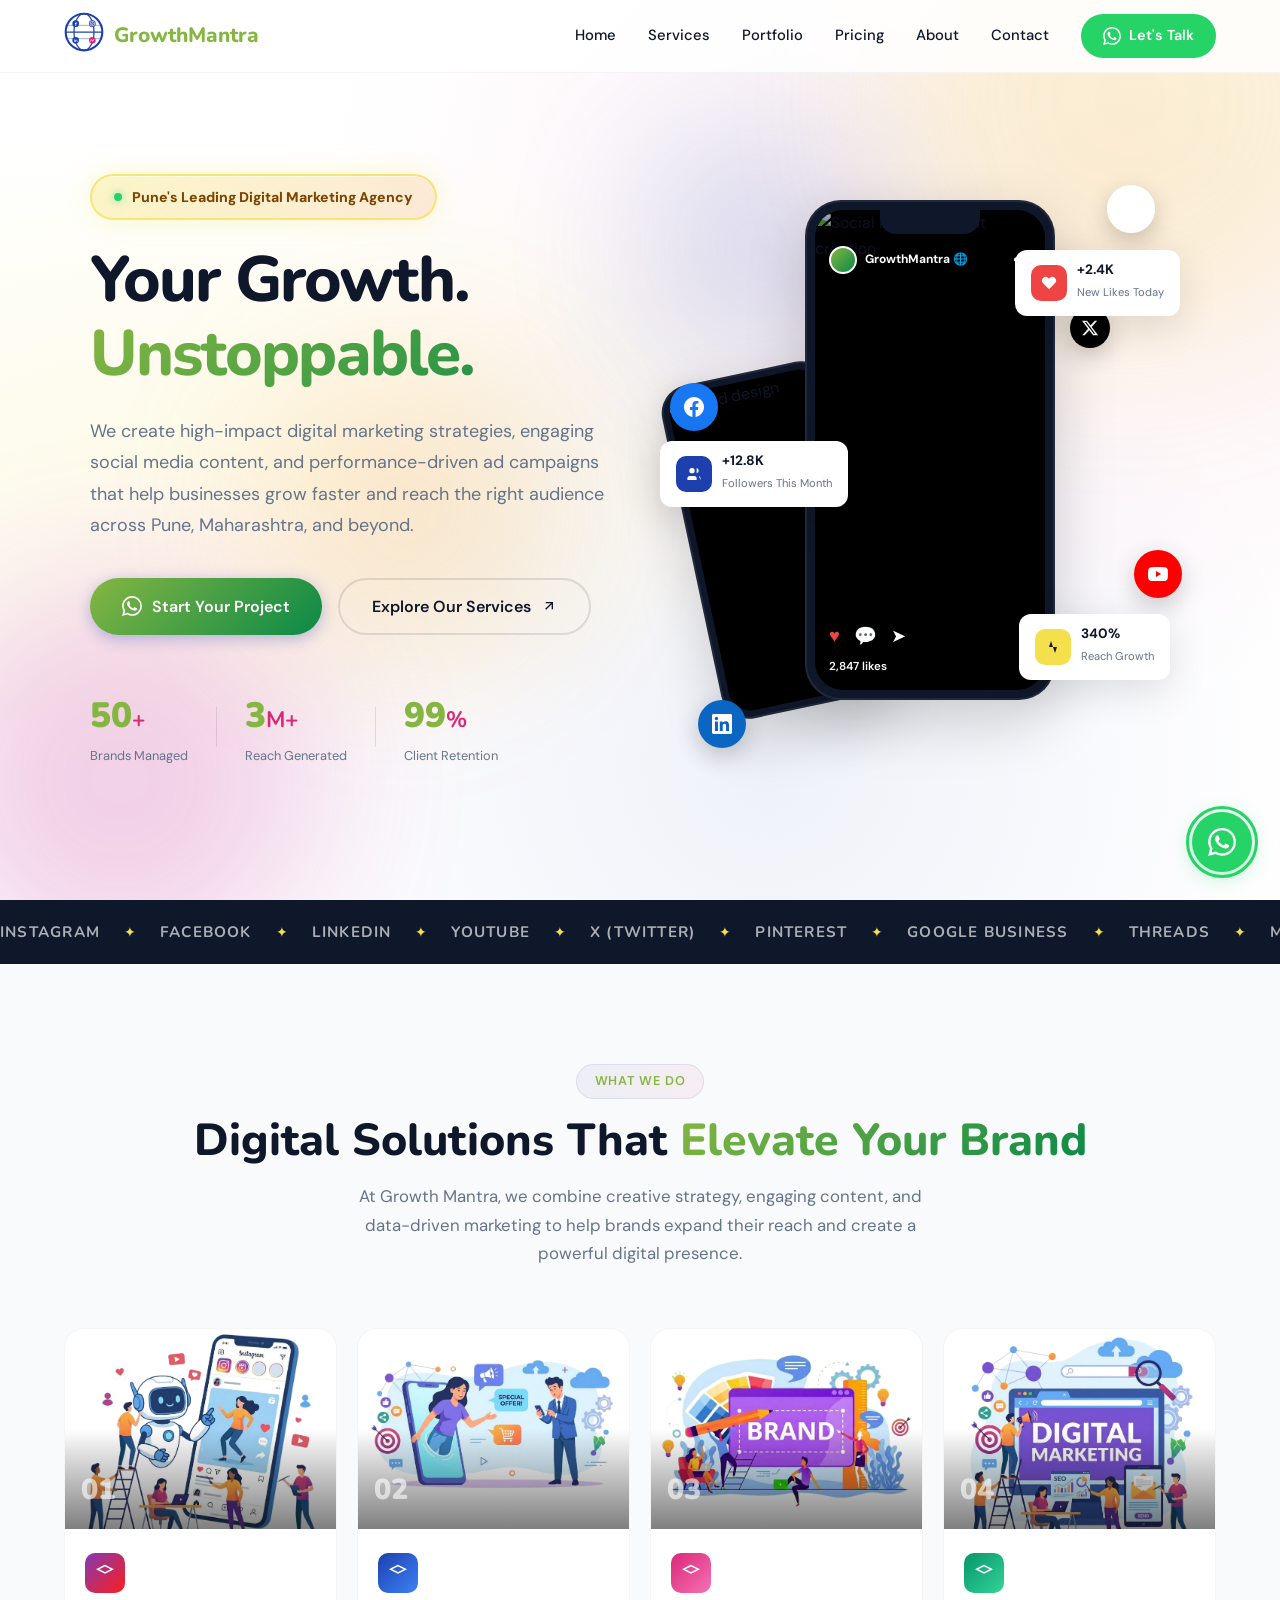
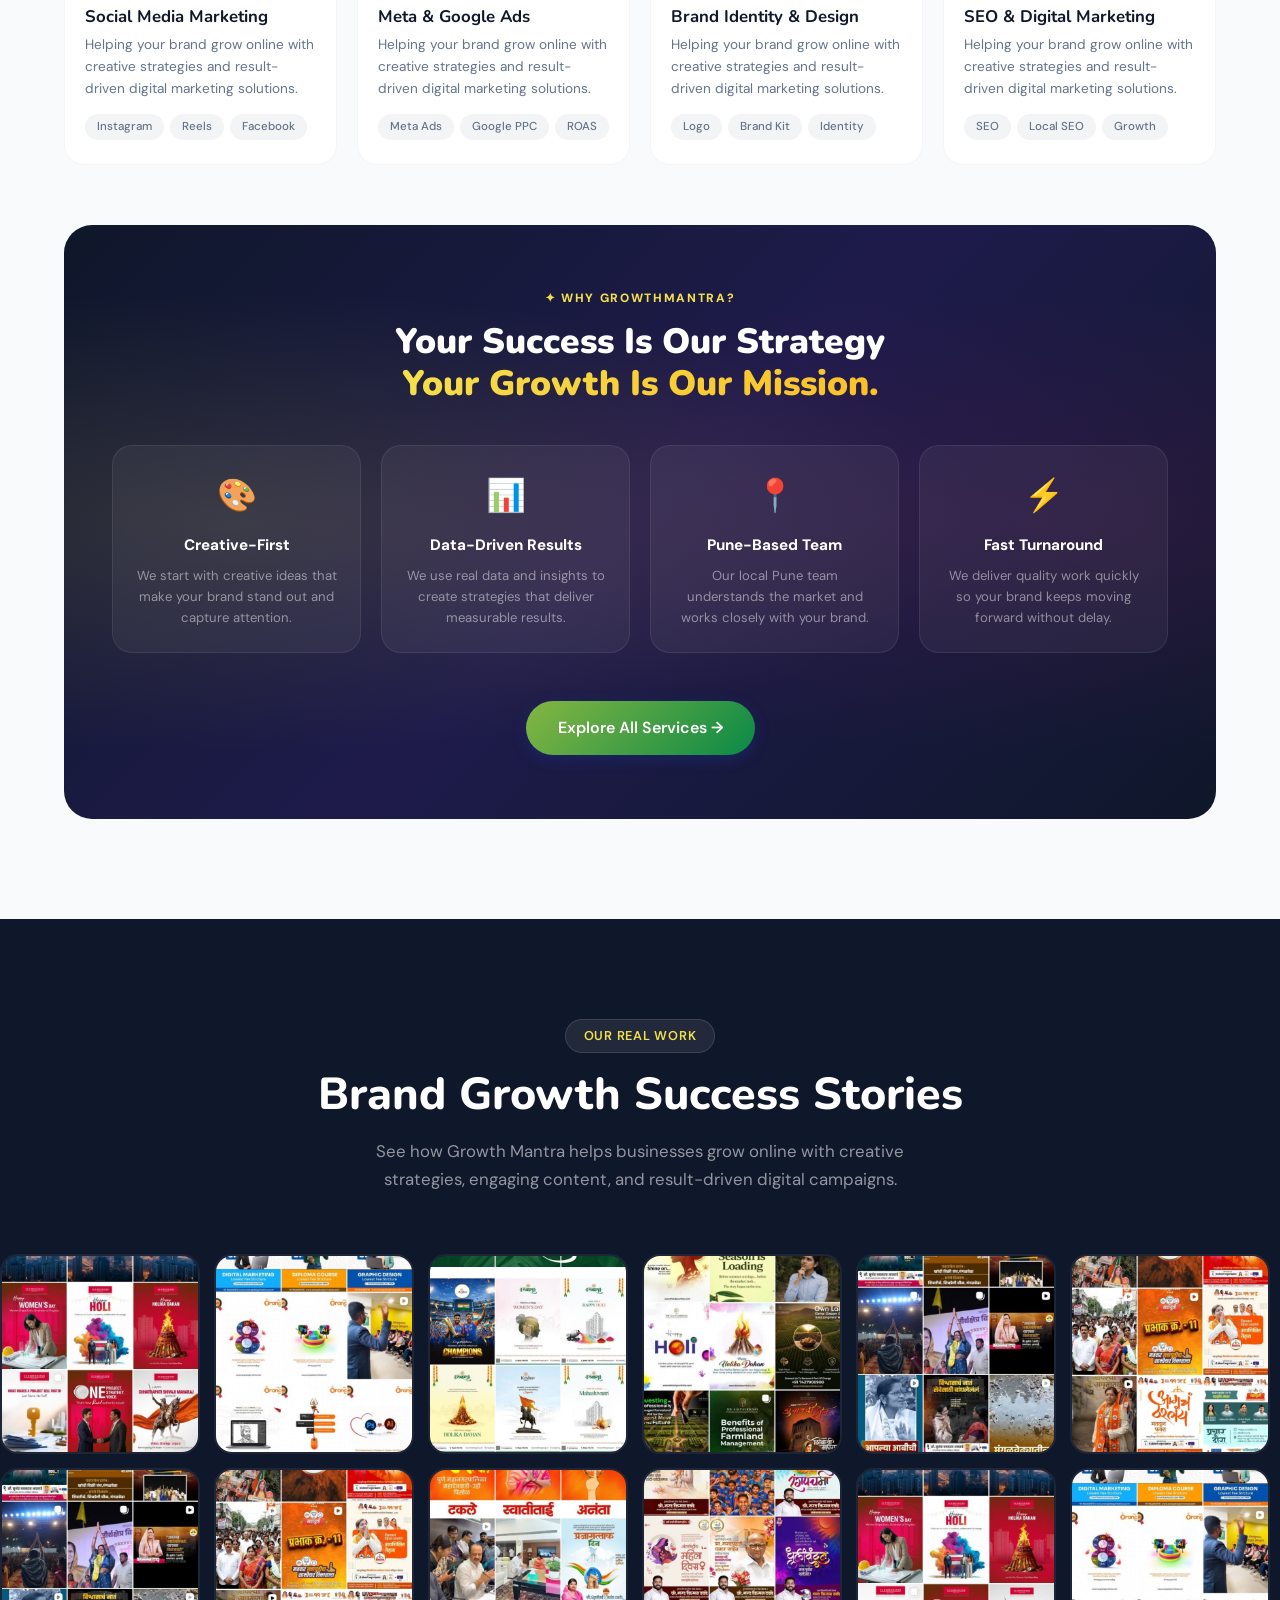
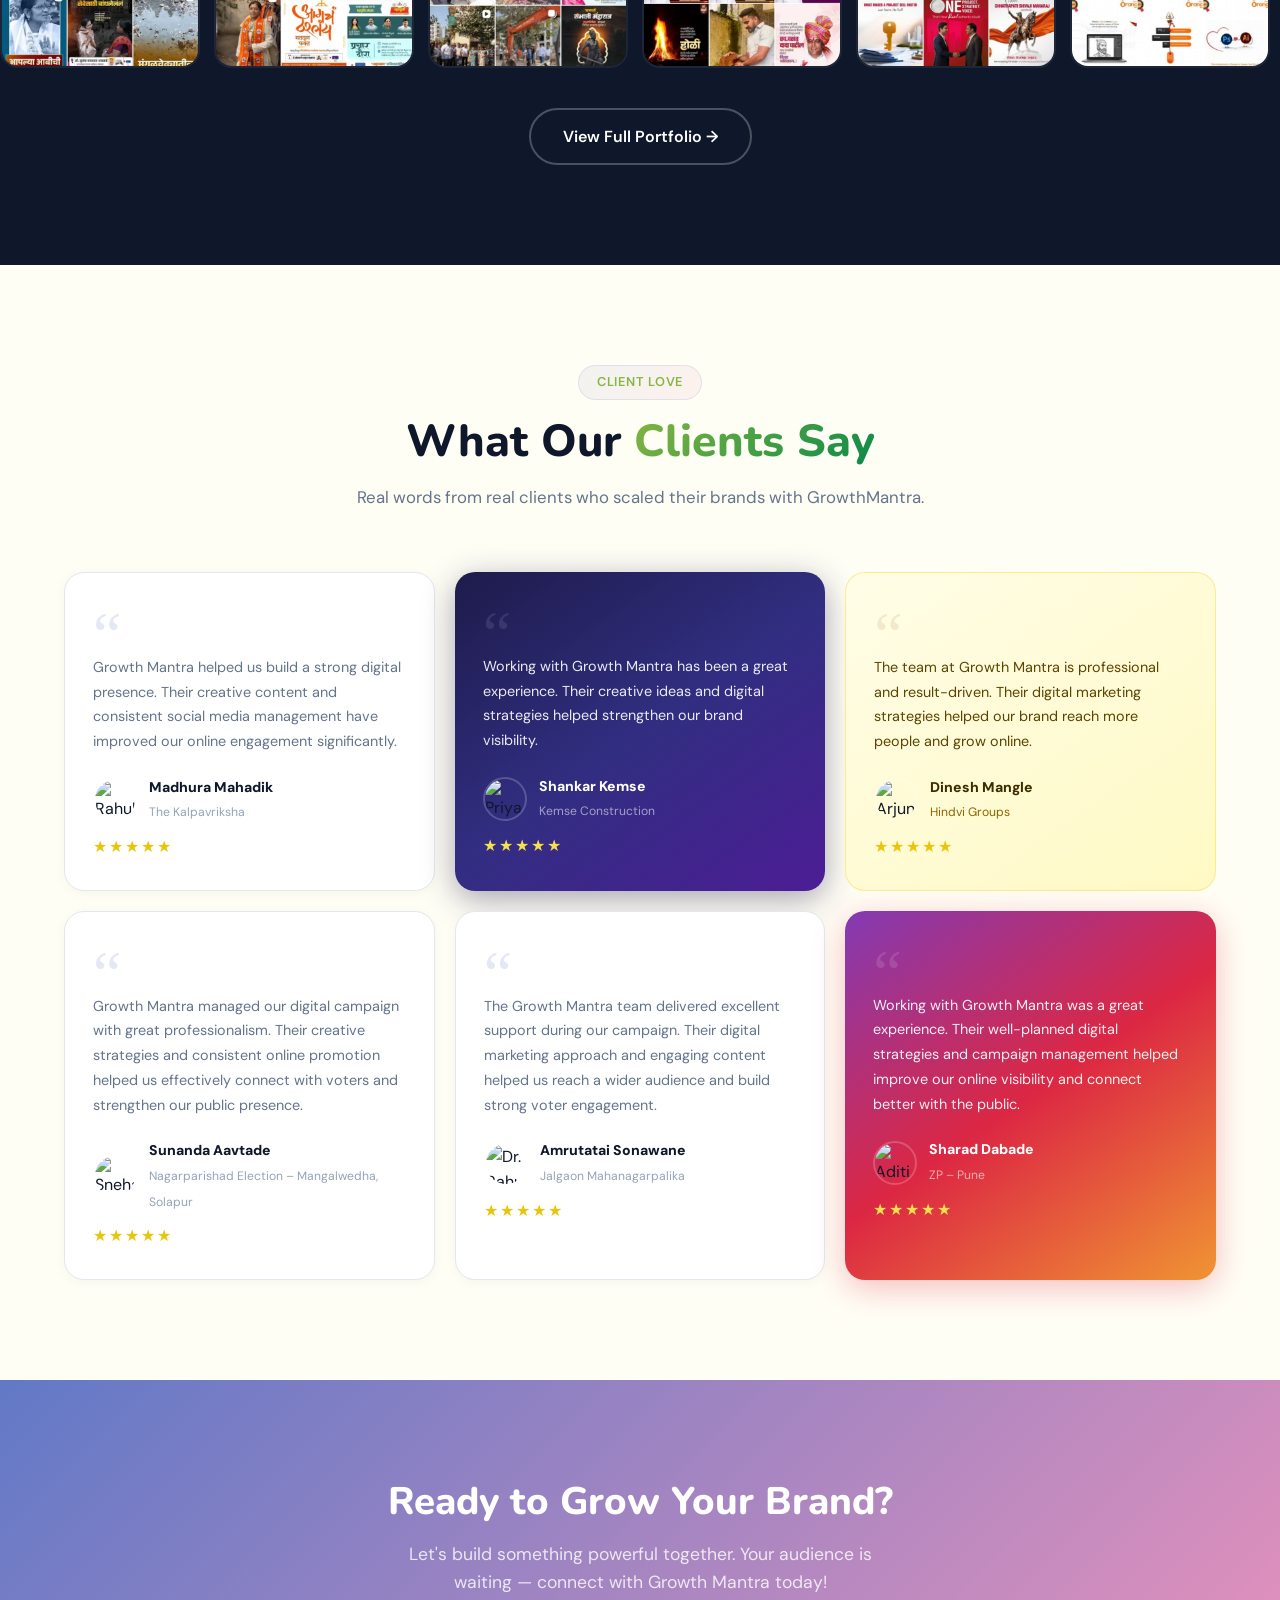
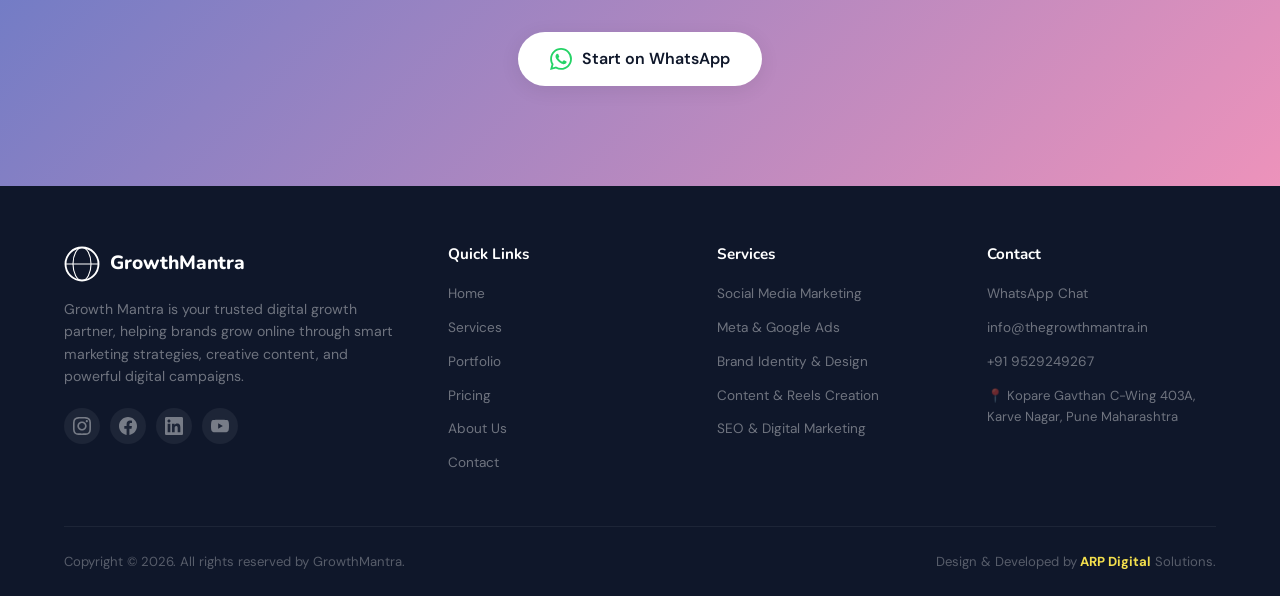
==== commit b838bb5d: "Updated content" ====
--- a/index.html
+++ b/index.html
@@ -447,69 +447,63 @@
                 <div class="testimonials-grid-6">
                     <div class="tc tc-plain">
                         <div class="tc-quote-mark">“</div>
-                        <p>GrowthMantra transformed our Instagram from zero to a thriving community. Their content
-                            quality and consistency is unmatched. We saw 3x growth in just 3 months!</p>
+                        <p>Growth Mantra helped us build a strong digital presence. Their creative content and consistent social media management have improved our online engagement significantly.</p>
                         <div class="tc-author"><img
                                 src="https://images.unsplash.com/photo-1507003211169-0a1dd7228f2d?w=80&amp;h=80&amp;fit=crop&amp;q=80"
                                 alt="Rahul Mehta" class="tc-avatar" />
-                            <div><strong>Rahul Mehta</strong><span>Founder, FitLife Pune</span></div>
+                            <div><strong>Madhura Mahadik</strong><span>The Kalpavriksha</span></div>
                         </div>
                         <div class="tc-stars">★★★★★</div>
                     </div>
                     <div class="tc tc-dark">
                         <div class="tc-quote-mark">“</div>
-                        <p>The brand identity they created for us is absolutely stunning. Every touchpoint feels
-                            premium. They truly understood our vision and brought it to life beautifully.</p>
+                        <p>Working with Growth Mantra has been a great experience. Their creative ideas and digital strategies helped strengthen our brand visibility.</p>
                         <div class="tc-author"><img
                                 src="https://images.unsplash.com/photo-1494790108377-be9c29b29330?w=80&amp;h=80&amp;fit=crop&amp;q=80"
                                 alt="Priya Sharma" class="tc-avatar" />
-                            <div><strong style="color:white">Priya Sharma</strong><span
-                                    style="color:rgba(255,255,255,0.6)">CEO, Bloom Cosmetics, Pune</span></div>
+                            <div><strong style="color:white">Shankar Kemse</strong><span
+                                    style="color:rgba(255,255,255,0.6)">Kemse Construction</span></div>
                         </div>
                         <div class="tc-stars" style="color:#F4E04D">★★★★★</div>
                     </div>
                     <div class="tc tc-lemon">
                         <div class="tc-quote-mark">“</div>
-                        <p>Best decision for our business. The reels they create consistently go viral and brand
-                            awareness skyrocketed. Their Meta Ads got us 5x ROAS! Highly recommend!</p>
+                        <p>The team at Growth Mantra is professional and result-driven. Their digital marketing strategies helped our brand reach more people and grow online.</p>
                         <div class="tc-author"><img
                                 src="https://images.unsplash.com/photo-1472099645785-5658abf4ff4e?w=80&amp;h=80&amp;fit=crop&amp;q=80"
                                 alt="Arjun Patel" class="tc-avatar" />
-                            <div><strong>Arjun Patel</strong><span>Co-founder, UrbanEats Maharashtra</span></div>
+                            <div><strong>Dinesh Mangle</strong><span>Hindvi Groups</span></div>
                         </div>
                         <div class="tc-stars">★★★★★</div>
                     </div>
                     <div class="tc tc-plain">
                         <div class="tc-quote-mark">“</div>
-                        <p>Our Instagram went from 500 to 8,000 followers in just 3 months! The content strategy and
-                            reels they produce are absolutely on point for our audience.</p>
+                        <p>Growth Mantra managed our digital campaign with great professionalism. Their creative strategies and consistent online promotion helped us effectively connect with voters and strengthen our public presence.</p>
                         <div class="tc-author"><img
                                 src="https://images.unsplash.com/photo-1438761681033-6461ffad8d80?w=80&amp;h=80&amp;fit=crop&amp;q=80"
                                 alt="Sneha Kadam" class="tc-avatar" />
-                            <div><strong>Sneha Kadam</strong><span>Owner, Kadam Jewellery Pune</span></div>
+                            <div><strong>Sunanda Aavtade</strong><span>Nagarparishad Election – Mangalwedha, Solapur</span></div>
                         </div>
                         <div class="tc-stars">★★★★★</div>
                     </div>
                     <div class="tc tc-plain">
                         <div class="tc-quote-mark">“</div>
-                        <p>Their Meta Ads brought us 40+ patient inquiries per week. ROI has been exceptional — best
-                            marketing investment we&#x27;ve made. The team is incredibly professional.</p>
+                        <p>The Growth Mantra team delivered excellent support during our campaign. Their digital marketing approach and engaging content helped us reach a wider audience and build strong voter engagement.</p>
                         <div class="tc-author"><img
                                 src="https://images.unsplash.com/photo-1612349317150-e413f6a5b16d?w=80&amp;h=80&amp;fit=crop&amp;q=80"
                                 alt="Dr. Rahul Deshmukh" class="tc-avatar" />
-                            <div><strong>Dr. Rahul Deshmukh</strong><span>HealthFirst Clinic, Pune</span></div>
+                            <div><strong>Amrutatai Sonawane</strong><span>Jalgaon Mahanagarpalika</span></div>
                         </div>
                         <div class="tc-stars">★★★★★</div>
                     </div>
                     <div class="tc tc-ig">
                         <div class="tc-quote-mark">“</div>
-                        <p>Finally an agency that truly understands the Maharashtra market! Our engagement rate went
-                            from 1% to 12% and our brand feels completely transformed.</p>
+                        <p>Working with Growth Mantra was a great experience. Their well-planned digital strategies and campaign management helped improve our online visibility and connect better with the public.</p>
                         <div class="tc-author"><img
                                 src="https://images.unsplash.com/photo-1534528741775-53994a69daeb?w=80&amp;h=80&amp;fit=crop&amp;q=80"
                                 alt="Aditi Kulkarni" class="tc-avatar" />
-                            <div><strong style="color:white">Aditi Kulkarni</strong><span
-                                    style="color:rgba(255,255,255,0.6)">Founder, Artisan Foods MH</span></div>
+                            <div><strong style="color:white">Sharad Dabade</strong><span
+                                    style="color:rgba(255,255,255,0.6)">ZP – Pune</span></div>
                         </div>
                         <div class="tc-stars" style="color:#F4E04D">★★★★★</div>
                     </div>
@@ -589,10 +583,10 @@
                 </div>
             </div>
             <div class="footer-bottom">
-                <p>© 2026 GrowthMantra. All rights reserved. | Best Social Media Marketing Agency in Pune, Maharashtra
+                <p>Copyright © 2026. All rights reserved by GrowthMantra. 
                 </p>
-                <p class="footer-venture"><a href="https://www.arpdigitalsolutions.in/" target="_blank" rel="noopener noreferrer"
-                        style="color:#F4E04D;font-weight:700;text-decoration:none">ARP Digital</a> Solutions</p>
+                <p class="footer-venture">Design & Developed by<a href="https://www.arpdigitalsolutions.in/" target="_blank" rel="noopener noreferrer"
+                        style="color:#F4E04D;font-weight:700;text-decoration:none">  ARP Digital</a> Solutions.</p>
             </div>
         </div>
     </footer><a
@@ -623,6 +617,16 @@
     <script>self.__next_f.push([1, "2f:[\"$\",\"img\",\"7\",{\"src\":\"/sv assets/instass/photo_2026-02-20_23-23-11.jpg\",\"alt\":\"Client post 8\",\"className\":\"insta-marquee-img\",\"loading\":\"lazy\"}]\n30:[\"$\",\"img\",\"8\",{\"src\":\"/sv assets/instass/photo_2026-02-20_23-23-13.jpg\",\"alt\":\"Client post 1\",\"className\":\"insta-marquee-img\",\"loading\":\"lazy\"}]\n31:[\"$\",\"img\",\"9\",{\"src\":\"/sv assets/instass/photo_2026-02-20_23-23-14.jpg\",\"alt\":\"Client post 2\",\"className\":\"insta-marquee-img\",\"loading\":\"lazy\"}]\n32:[\"$\",\"img\",\"10\",{\"src\":\"/sv assets/instass/photo_2026-02-20_23-23-16.jpg\",\"alt\":\"Client post 3\",\"className\":\"insta-marquee-img\",\"loading\":\"lazy\"}]\n33:[\"$\",\"img\",\"11\",{\"src\":\"/sv assets/instass/photo_2026-02-20_23-23-18.jpg\",\"alt\":\"Client post 4\",\"className\":\"insta-marquee-img\",\"loading\":\"lazy\"}]\n34:[\"$\",\"img\",\"12\",{\"src\":\"/sv assets/instass/photo_2026-02-20_23-23-06.jpg\",\"alt\":\"Client post 5\",\"className\":\"insta-marquee-img\",\"loading\":\"lazy\"}]\n35:[\"$\",\"img\",\"13\",{\"src\":\"/sv assets/instass/photo_2026-02-20_23-23-07.jpg\",\"alt\":\"Client post 6\",\"className\":\"insta-marquee-img\",\"loading\":\"lazy\"}]\n36:[\"$\",\"img\",\"14\",{\"src\":\"/sv assets/instass/photo_2026-02-20_23-23-10.jpg\",\"alt\":\"Client post 7\",\"className\":\"insta-marquee-img\",\"loading\":\"lazy\"}]\n37:[\"$\",\"img\",\"15\",{\"src\":\"/sv assets/instass/photo_2026-02-20_23-23-11.jpg\",\"alt\":\"Client post 8\",\"className\":\"insta-marquee-img\",\"loading\":\"lazy\"}]\n38:[\"$\",\"div\",null,{\"style\":{\"textAlign\":\"center\",\"marginTop\":\"40px\"},\"children\":[\"$\",\"$L5\",null,{\"href\":\"/portfolio\",\"className\":\"btn btn-outline\",\"style\":{\"color\":\"white\",\"borderColor\":\"rgba(255,255,255,0.25)\"},\"children\":\"View Full Portfolio →\"}]}]\n39:[\"$\",\"div\",null,{\"className\":\"tc-quote-mark\",\"children\":\"“\"}]\n3a:[\"$\",\"p\",null,{\"children\":\"Finally an agency that truly understands the Maharashtra market! Our engagement rate went from 1% to 12% and our brand feels completely transformed.\"}]\n3b:[\"$\",\"div\",null,{\"className\":\"tc-author\",\"children\":[[\"$\",\"img\",null,{\"src\":\"https://images.unsplash.com/photo-1534528741775-53994a69daeb?w=80\u0026h=80\u0026fit=crop\u0026q=80\",\"alt\":\"Aditi Kulkarni\",\"className\":\"tc-avatar\"}],[\"$\",\"div\",null,{\"children\":[[\"$\",\"strong\",null,{\"style\":{\"color\":\"white\"},\"children\":\"Aditi Kulkarni\"}],[\"$\",\"span\",null,{\"style\":{\"color\":\"rgba(255,255,255,0.6)\"},\"children\":\"Founder, Artisan Foods MH\"}]]}]]}]\n3c:[\"$\",\"div\",null,{\"className\":\"tc-stars\",\"style\":{\"color\":\"#F4E04D\"},\"children\":\"★★★★★\"}]\n"])</script>
     <script>self.__next_f.push([1, "25:[[\"$\",\"meta\",\"0\",{\"charSet\":\"utf-8\"}],[\"$\",\"meta\",\"1\",{\"name\":\"viewport\",\"content\":\"width=device-width, initial-scale=1\"}]]\n"])</script>
     <script>self.__next_f.push([1, "40:I[27201,[\"/_next/static/chunks/ff1a16fafef87110.js\",\"/_next/static/chunks/d2be314c3ece3fbe.js\"],\"IconMark\"]\n28:[[\"$\",\"title\",\"0\",{\"children\":\"GrowthMantra — Best Social Media Marketing Agency in Pune, Maharashtra\"}],[\"$\",\"meta\",\"1\",{\"name\":\"description\",\"content\":\"GrowthMantra is the best social media marketing \u0026 digital marketing agency in Pune, Maharashtra. We offer Meta Ads, Google Ads, Instagram marketing, content creation, branding \u0026 more. Drive real results with Pune's top digital marketing experts.\"}],[\"$\",\"meta\",\"2\",{\"name\":\"keywords\",\"content\":\"social media marketing company Pune, digital marketing agency Pune, best digital marketing company Maharashtra, Meta ads Pune, Google ads Pune, Instagram marketing Pune, Facebook ads Pune, social media management Pune, digital marketing services Maharashtra, branding agency Pune, content creation Pune, SEO Pune\"}],[\"$\",\"link\",\"3\",{\"rel\":\"icon\",\"href\":\"favicon28a7.ico?favicon.0b3bf435.ico\",\"sizes\":\"256x256\",\"type\":\"image/x-icon\"}],[\"$\",\"$L40\",\"4\",{}]]\n3f:null\n"])</script>
+<script>
+const navToggle = document.getElementById("navToggle");
+const navLinks = document.getElementById("navLinks");
+
+navToggle.addEventListener("click", () => {
+navLinks.classList.toggle("active");
+navToggle.classList.toggle("active");
+});
+</script>
+
 </body>
 
 
--- a/_next/static/chunks/3573d758e8f84421.css
+++ b/_next/static/chunks/3573d758e8f84421.css
@@ -3971,4 +3971,54 @@
 * {
     scrollbar-width: thin;
     scrollbar-color: #2d1b6959 transparent
-}+}
+
+
+@media (max-width:768px){
+
+/* Show hamburger */
+.nav-toggle{
+display:flex;
+flex-direction:column;
+cursor:pointer;
+}
+
+/* Mobile menu container */
+.nav-links{
+position:fixed;
+top:70px;
+left:0;
+width:100%;
+height:calc(100vh - 70px);
+background:#f5f5f5;
+
+flex-direction:column;
+align-items:center;
+justify-content:flex-start;
+
+padding-top:50px;
+gap:5px;
+
+transform:translateX(-100%);
+transition:transform 0.3s ease;
+
+z-index:9999;
+}
+
+/* Menu open */
+.nav-links.active{
+transform:translateX(0);
+}
+
+/* Menu items spacing */
+.nav-link{
+font-size:20px;
+margin:10px 0;
+}
+
+/* WhatsApp button spacing */
+.nav-cta{
+margin-top:20px;
+}
+
+}
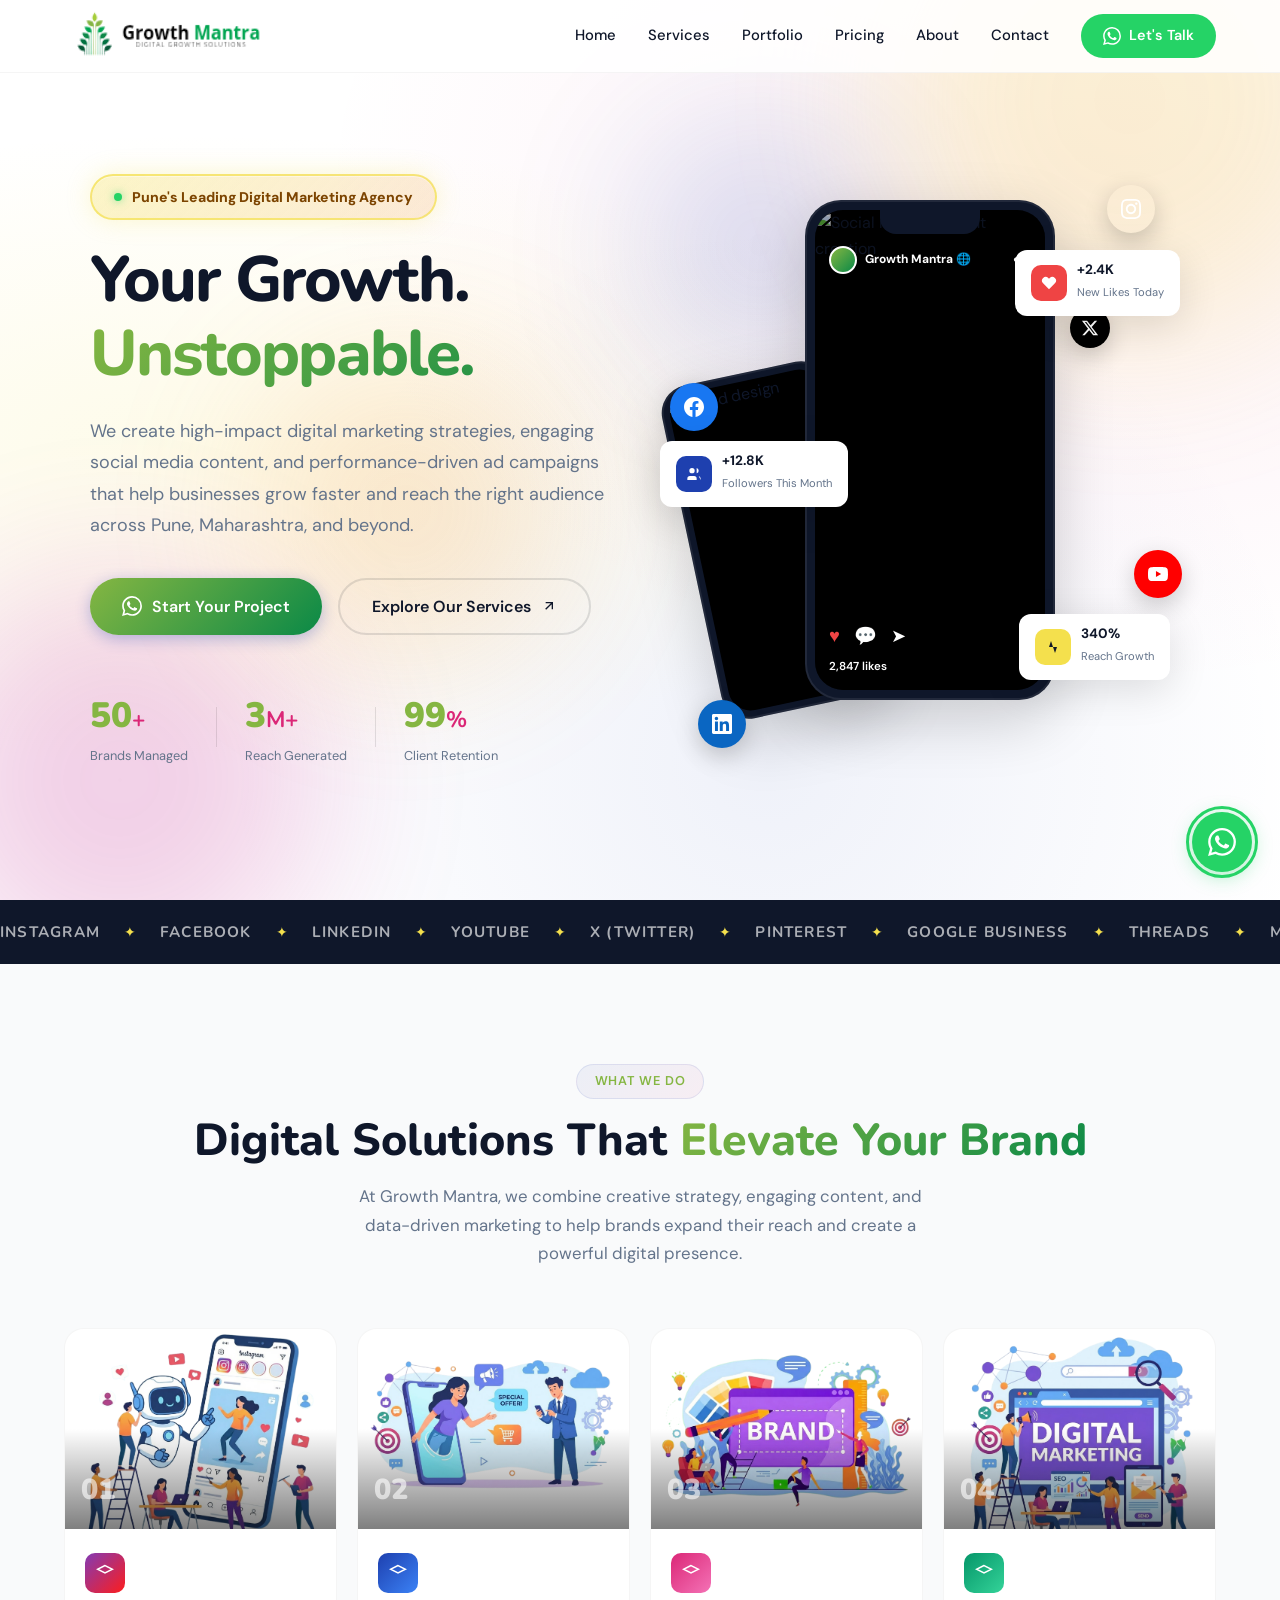
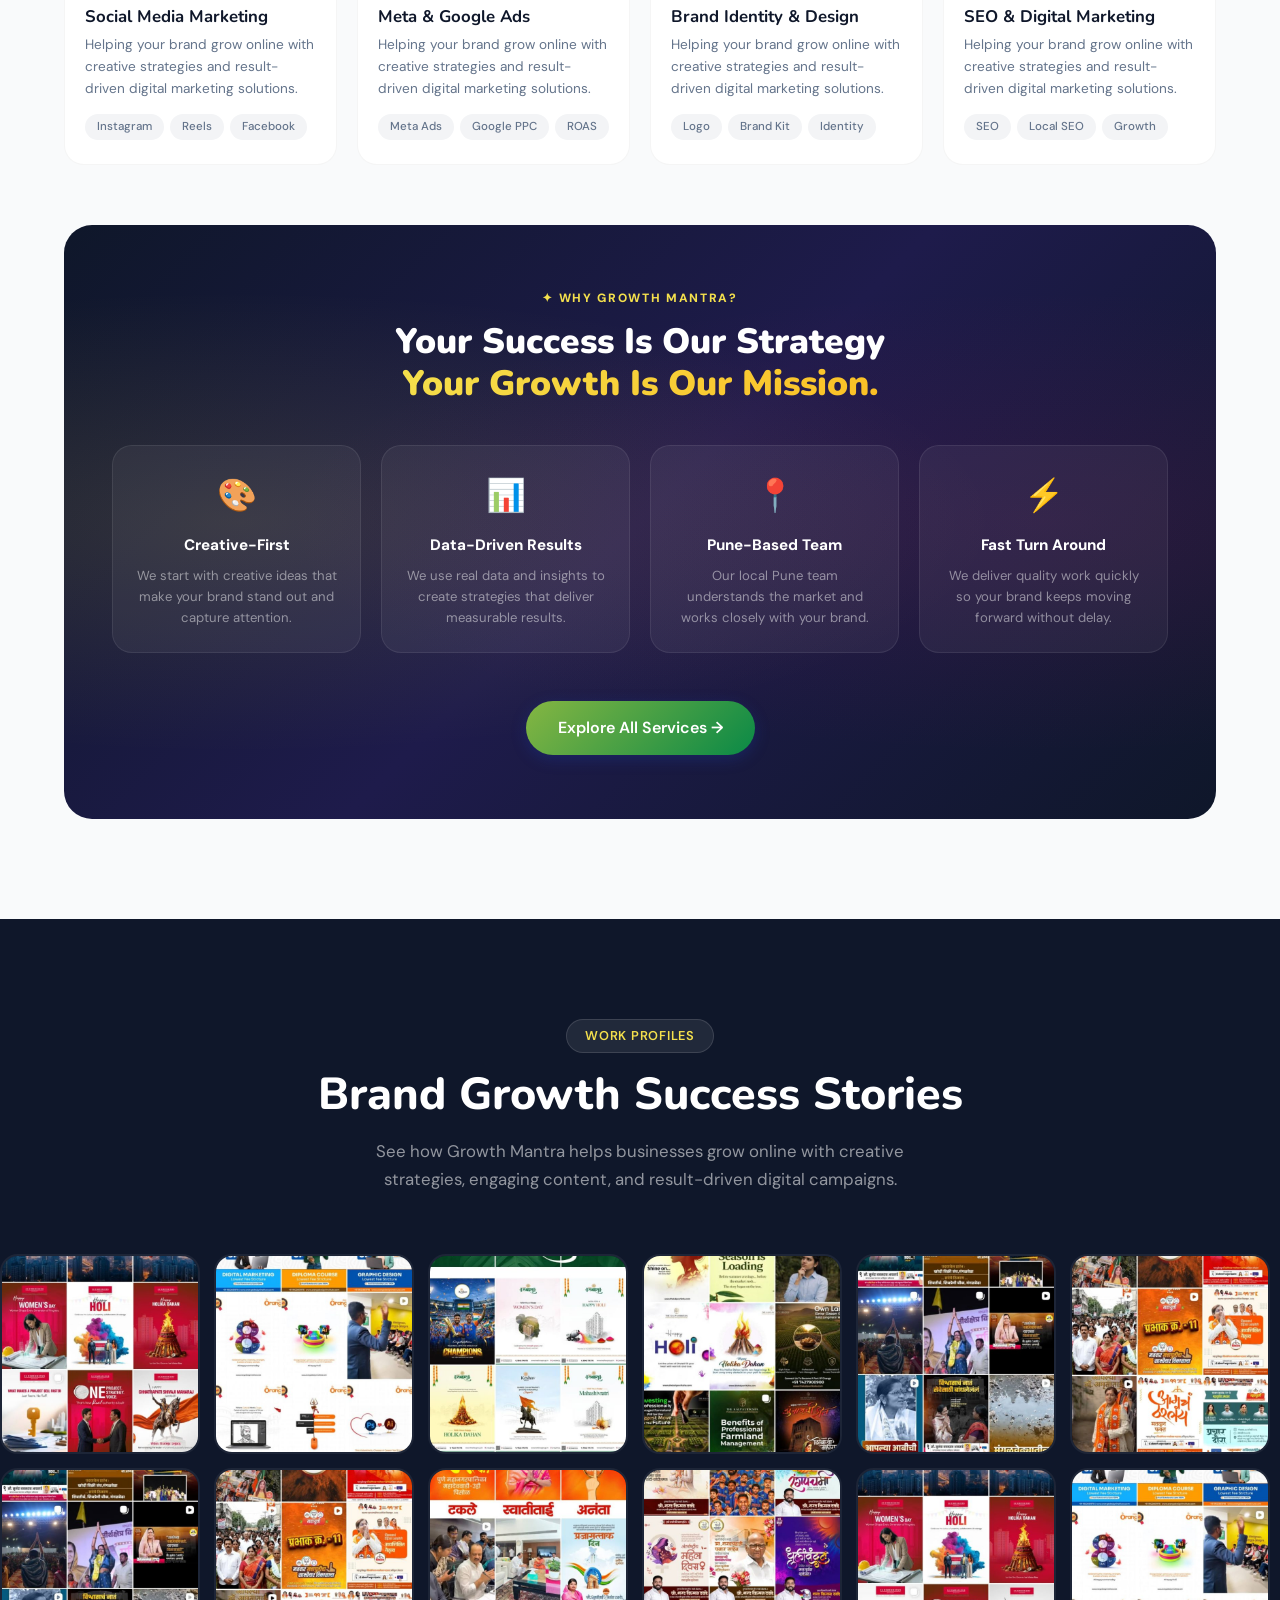
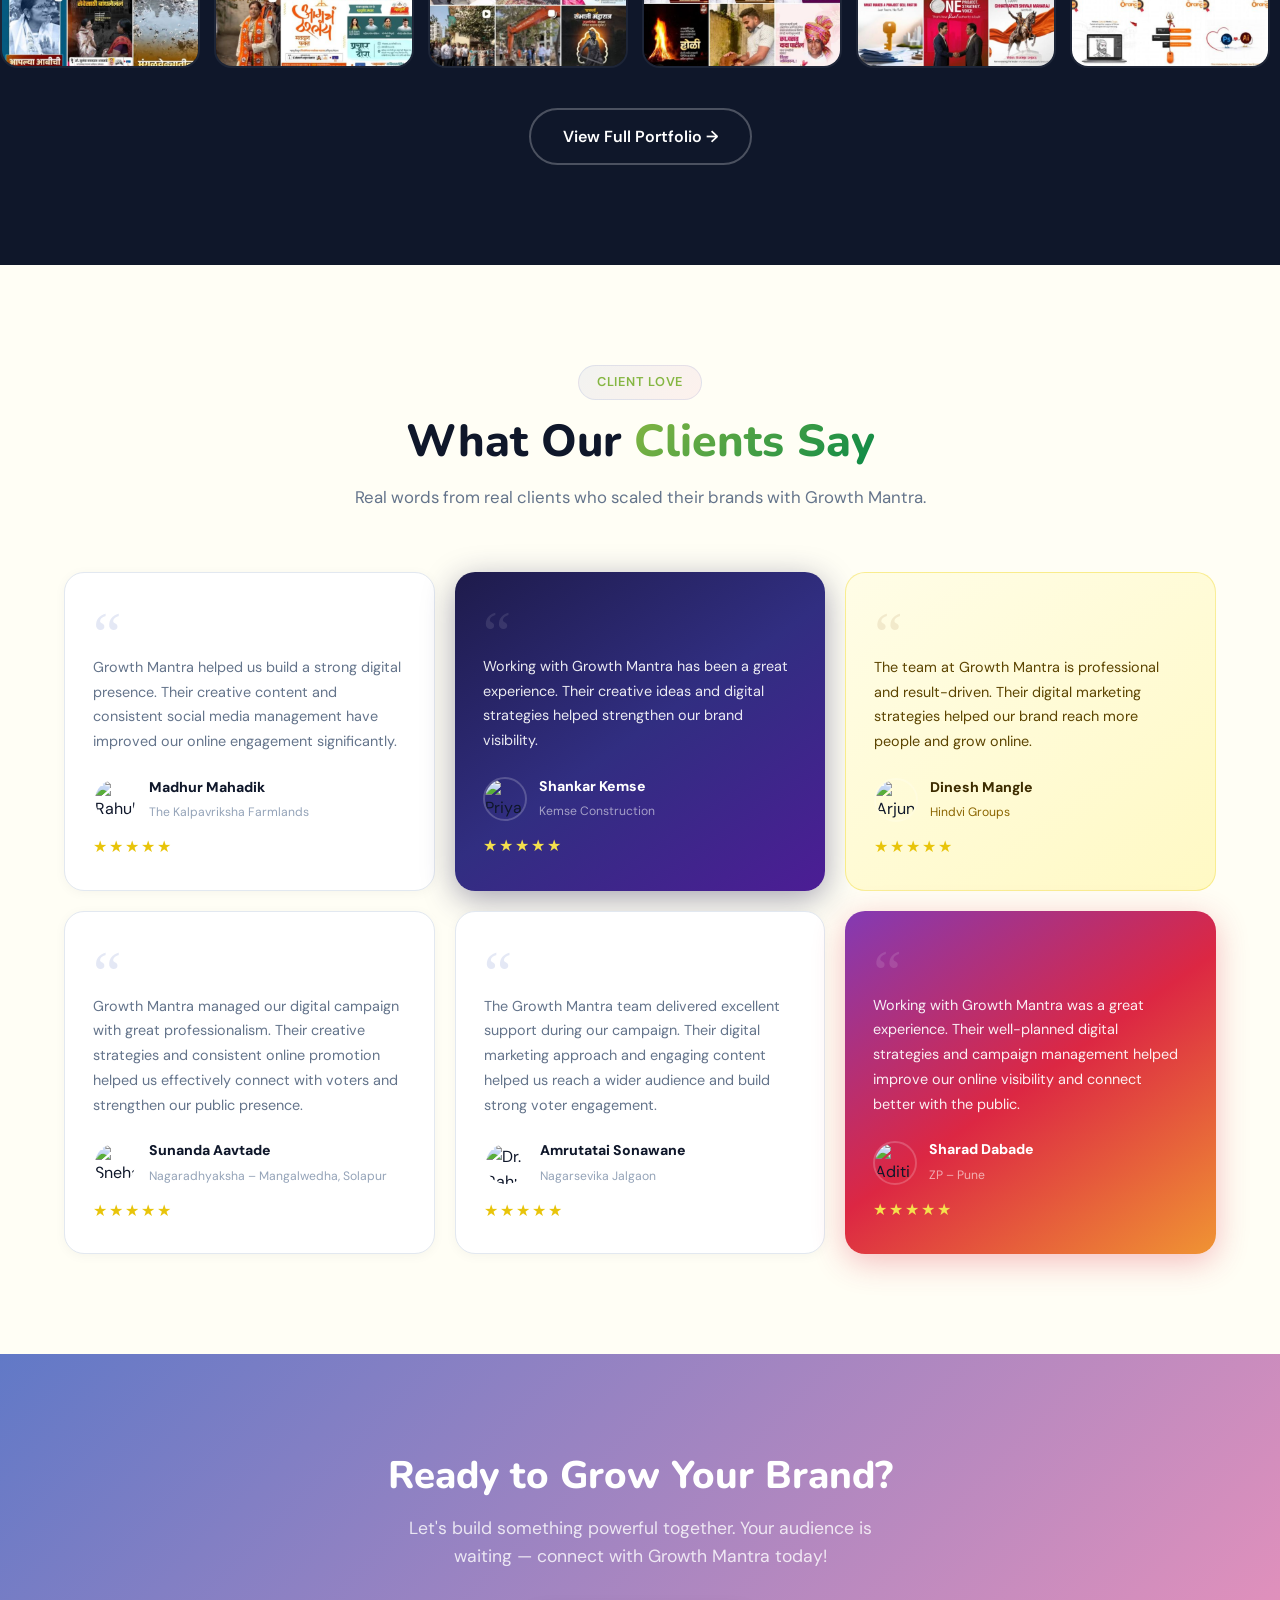
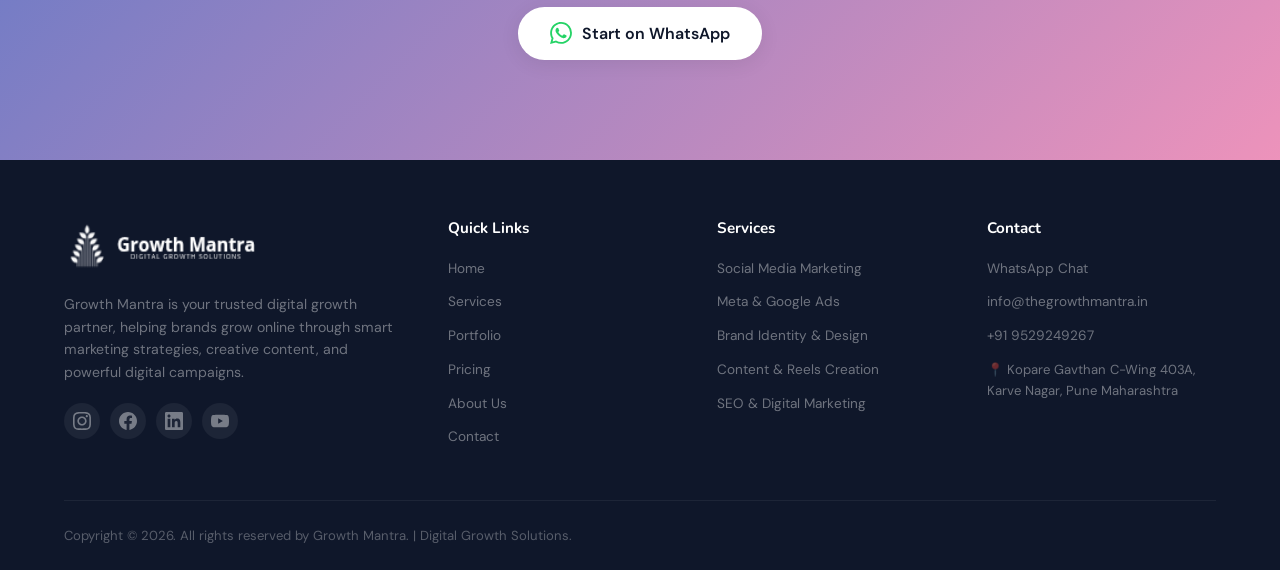
==== commit b894aea7: "Updated content" ====
--- a/index.html
+++ b/index.html
@@ -61,26 +61,11 @@
 <body>
     <div hidden=""><!--$--><!--/$--></div>
     <nav class="navbar " id="navbar">
-        <div class="nav-container"><a class="nav-logo" href="index.html">
-                <div class="logo-icon"><svg viewBox="0 0 48 48" width="40" height="40" fill="none">
-                        <circle cx="24" cy="24" r="22" stroke="#1E40AF" stroke-width="2.5" fill="none"></circle>
-                        <ellipse cx="24" cy="24" rx="12" ry="22" stroke="#1E40AF" stroke-width="1.5" fill="none">
-                        </ellipse>
-                        <line x1="2" y1="24" x2="46" y2="24" stroke="#1E40AF" stroke-width="1.5"></line>
-                        <line x1="2" y1="16" x2="46" y2="16" stroke="#1E40AF" stroke-width="1" opacity="0.5"></line>
-                        <line x1="2" y1="32" x2="46" y2="32" stroke="#1E40AF" stroke-width="1" opacity="0.5"></line>
-                        <circle cx="14" cy="14" r="4" fill="#1E40AF"></circle><text x="14" y="16.5" text-anchor="middle"
-                            fill="white" font-size="6" font-weight="bold">f</text>
-                        <circle cx="34" cy="14" r="4" fill="#1E40AF"></circle>
-                        <rect x="31.5" y="11.5" width="5" height="5" rx="1.2" stroke="white" stroke-width="0.8"
-                            fill="none"></rect>
-                        <circle cx="34" cy="14" r="1.2" stroke="white" stroke-width="0.8" fill="none"></circle>
-                        <circle cx="14" cy="34" r="4" fill="#1E40AF"></circle><text x="14" y="36.5" text-anchor="middle"
-                            fill="white" font-size="5" font-weight="bold">in</text>
-                        <circle cx="34" cy="34" r="4" fill="#DB2777"></circle>
-                        <path d="M31.5 35.5 L33 33 L34.5 35 L36 32.5" stroke="white" stroke-width="0.8" fill="none">
-                        </path>
-                    </svg></div><span class="logo-name">GrowthMantra</span>
+       
+                    <div class="nav-container"><a class="nav-logo" href="index.html">
+              <div class="logo-icon">
+    <img src="gmlogo.png" alt="Growth Mantra Logo" width="202" height="57">
+</div>
             </a>
             <div class="nav-links " id="navLinks"><a class="nav-link" href="index.html">Home</a><a class="nav-link"
                     href="services.html">Services</a><a class="nav-link" href="portfolio.html">Portfolio</a><a
@@ -145,7 +130,7 @@
                                         alt="Social media content creation" class="phone-img" />
                                     <div class="phone-ui-overlay">
                                         <div class="ui-top-bar">
-                                            <div class="ui-avatar"></div><span class="ui-username">GrowthMantra
+                                            <div class="ui-avatar"></div><span class="ui-username">Growth Mantra
                                                 🌐</span><span class="ui-dots">•••</span>
                                         </div>
                                         <div class="ui-bottom-bar">
@@ -334,7 +319,7 @@
                 <div class="why-sv-strip">
                     <div class="why-sv-bg"></div>
                     <div class="why-sv-inner">
-                        <p class="why-sv-eyebrow">✦ WHY GrowthMantra?</p>
+                        <p class="why-sv-eyebrow">✦ WHY Growth Mantra?</p>
                         <h3 class="why-sv-title">Your Success Is Our Strategy<br /><span>Your Growth Is Our Mission.
                                </span></h3>
                         <div class="why-sv-grid">
@@ -349,7 +334,7 @@
                                     Team</strong>
                                 <p>Our local Pune team understands the market and works closely with your brand.</p>
                             </div>
-                            <div class="why-sv-card"><span class="why-sv-emoji">⚡</span><strong>Fast Turnaround</strong>
+                            <div class="why-sv-card"><span class="why-sv-emoji">⚡</span><strong>Fast Turn Around</strong>
                                 <p>We deliver quality work quickly so your brand keeps moving forward without delay.</p>
                             </div>
                         </div><a class="btn btn-primary" style="margin-top:8px" href="services.html">Explore All
@@ -360,7 +345,7 @@
         </section>
         <section class="insta-portfolio" id="portfolio">
             <div class="container">
-                <div class="section-header"><span class="section-tag">Our Real Work</span>
+                <div class="section-header"><span class="section-tag">Work Profiles</span>
                     <h2 class="section-title" style="color:white">Brand Growth <span
                             class="gradient-text-ig">Success Stories</span></h2>
                     <p class="section-subtitle" style="color:rgba(255,255,255,0.55)">See how Growth Mantra helps businesses grow online with creative strategies, engaging content, and result-driven digital campaigns.
@@ -441,7 +426,7 @@
             <div class="container">
                 <div class="section-header"><span class="section-tag">Client Love</span>
                     <h2 class="section-title">What Our <span class="gradient-text">Clients Say</span></h2>
-                    <p class="section-subtitle">Real words from real clients who scaled their brands with GrowthMantra.
+                    <p class="section-subtitle">Real words from real clients who scaled their brands with Growth Mantra.
                     </p>
                 </div>
                 <div class="testimonials-grid-6">
@@ -451,7 +436,7 @@
                         <div class="tc-author"><img
                                 src="https://images.unsplash.com/photo-1507003211169-0a1dd7228f2d?w=80&amp;h=80&amp;fit=crop&amp;q=80"
                                 alt="Rahul Mehta" class="tc-avatar" />
-                            <div><strong>Madhura Mahadik</strong><span>The Kalpavriksha</span></div>
+                            <div><strong>Madhur Mahadik</strong><span>The Kalpavriksha Farmlands</span></div>
                         </div>
                         <div class="tc-stars">★★★★★</div>
                     </div>
@@ -482,7 +467,7 @@
                         <div class="tc-author"><img
                                 src="https://images.unsplash.com/photo-1438761681033-6461ffad8d80?w=80&amp;h=80&amp;fit=crop&amp;q=80"
                                 alt="Sneha Kadam" class="tc-avatar" />
-                            <div><strong>Sunanda Aavtade</strong><span>Nagarparishad Election – Mangalwedha, Solapur</span></div>
+                            <div><strong>Sunanda Aavtade</strong><span>Nagaradhyaksha – Mangalwedha, Solapur</span></div>
                         </div>
                         <div class="tc-stars">★★★★★</div>
                     </div>
@@ -492,7 +477,7 @@
                         <div class="tc-author"><img
                                 src="https://images.unsplash.com/photo-1612349317150-e413f6a5b16d?w=80&amp;h=80&amp;fit=crop&amp;q=80"
                                 alt="Dr. Rahul Deshmukh" class="tc-avatar" />
-                            <div><strong>Amrutatai Sonawane</strong><span>Jalgaon Mahanagarpalika</span></div>
+                            <div><strong>Amrutatai Sonawane</strong><span> Nagarsevika Jalgaon </span></div>
                         </div>
                         <div class="tc-stars">★★★★★</div>
                     </div>
@@ -533,13 +518,10 @@
     <footer class="footer">
         <div class="container">
             <div class="footer-grid">
-                <div class="footer-brand"><a class="footer-logo" href="index.html"><svg viewBox="0 0 48 48" width="36"
-                            height="36" fill="none">
-                            <circle cx="24" cy="24" r="22" stroke="white" stroke-width="2.5" fill="none"></circle>
-                            <ellipse cx="24" cy="24" rx="12" ry="22" stroke="white" stroke-width="1.5" fill="none">
-                            </ellipse>
-                            <line x1="2" y1="24" x2="46" y2="24" stroke="white" stroke-width="1.5"></line>
-                        </svg><span>GrowthMantra</span></a>
+                <div class="footer-brand"><a class="footer-logo" href="index.html">
+                            
+                            <img src="gmlogof.png" alt="Growth Mantra Logo" width="202" height="57">
+                       </a>
                     <p class="footer-desc">Growth Mantra is your trusted digital growth partner, helping brands grow online through smart marketing strategies, creative content, and powerful digital campaigns.</p>
                     <div class="footer-social"><a href="#" aria-label="Instagram"><svg width="18" height="18"
                                 viewBox="0 0 24 24" fill="currentColor">
@@ -583,10 +565,9 @@
                 </div>
             </div>
             <div class="footer-bottom">
-                <p>Copyright © 2026. All rights reserved by GrowthMantra. 
+                <p>Copyright © 2026. All rights reserved by Growth Mantra. |  Digital Growth Solutions.
                 </p>
-                <p class="footer-venture">Design & Developed by<a href="https://www.arpdigitalsolutions.in/" target="_blank" rel="noopener noreferrer"
-                        style="color:#F4E04D;font-weight:700;text-decoration:none">  ARP Digital</a> Solutions.</p>
+                
             </div>
         </div>
     </footer><a
@@ -600,23 +581,23 @@
     <script src="_next/static/chunks/33c6e7ef9aa43899.js" id="_R_" async=""></script>
     <script>(self.__next_f = self.__next_f || []).push([0])</script>
     <script>self.__next_f.push([1, "1:\"$Sreact.fragment\"\n2:I[62319,[\"/_next/static/chunks/53f2427cf56555a4.js\"],\"default\"]\n3:I[39756,[\"/_next/static/chunks/ff1a16fafef87110.js\",\"/_next/static/chunks/d2be314c3ece3fbe.js\"],\"default\"]\n4:I[37457,[\"/_next/static/chunks/ff1a16fafef87110.js\",\"/_next/static/chunks/d2be314c3ece3fbe.js\"],\"default\"]\n5:I[22016,[\"/_next/static/chunks/53f2427cf56555a4.js\"],\"\"]\n11:I[68027,[],\"default\"]\n:HL[\"/_next/static/chunks/3573d758e8f84421.css\",\"style\"]\n:HL[\"https://fonts.googleapis.com/css2?family=DM+Sans:ital,opsz,wght@0,9..40,300;0,9..40,400;0,9..40,500;0,9..40,600;0,9..40,700;1,9..40,400\u0026family=Nunito:wght@600;700;800;900\u0026display=swap\",\"style\"]\n6:T42e,M12 2.163c3.204 0 3.584.012 4.85.07 3.252.148 4.771 1.691 4.919 4.919.058 1.265.069 1.645.069 4.849 0 3.205-.012 3.584-.069 4.849-.149 3.225-1.664 4.771-4.919 4.919-1.266.058-1.644.07-4.85.07-3.204 0-3.584-.012-4.849-.07-3.26-.149-4.771-1.699-4.919-4.92-.058-1.265-.07-1.644-.07-4.849 0-3.204.013-3.583.07-4.849.149-3.227 1.664-4.771 4.919-4.919 1.266-.057 1.645-.069 4.849-.069zm0-2.163c-3.259 0-3.667.014-4.947.072-4.358.2-6.78 2.618-6.98 6.98-.059 1.281-.073 1.689-.073 4.948 0 3.259.014 3.668.072 4.948.2 4.358 2.618 6.78 6.98 6.98 1.281.058 1.689.072 4.948.072 3.259 0 3.668-.014 4.948-.072 4.354-.2 6.782-2.618 6.979-6.98.059-1.28.073-1.689.073-4.948 0-3.259-.014-3.667-.072-4.947-.196-4.354-2.617-6.78-6.979-6.98-1.281-.059-1.69-.073-4.949-.073zm0 5.838c-3.403 0-6.162 2.759-6.162 6.162s2.759 6.163 6.162 6.163 6.162-2.759 6.162-6.163c0-3.403-2.759-6.162-6.162-6.162zm0 10.162c-2.209 0-4-1.79-4-4 0-2.209 1.791-4 4-4s4 1.791 4 4c0 2.21-1.791 4-4 4zm6.406-11.845c-.796 0-1.441.645-1.441 1.44s.645 1.44 1.441 1.44c.795 0 1.439-.645 1.439-1.44s-.644-1.44-1.439-1.44z"])</script>
-    <script>self.__next_f.push([1, "0:{\"P\":null,\"b\":\"mJqdn3Zz34YLRvmiJDtKd\",\"c\":[\"\",\"\"],\"q\":\"\",\"i\":false,\"f\":[[[\"\",{\"children\":[\"__PAGE__\",{}]},\"$undefined\",\"$undefined\",true],[[\"$\",\"$1\",\"c\",{\"children\":[[[\"$\",\"link\",\"0\",{\"rel\":\"stylesheet\",\"href\":\"/_next/static/chunks/3573d758e8f84421.css\",\"precedence\":\"next\",\"crossOrigin\":\"$undefined\",\"nonce\":\"$undefined\"}],[\"$\",\"script\",\"script-0\",{\"src\":\"/_next/static/chunks/53f2427cf56555a4.js\",\"async\":true,\"nonce\":\"$undefined\"}]],[\"$\",\"html\",null,{\"lang\":\"en\",\"children\":[[\"$\",\"head\",null,{\"children\":[[\"$\",\"link\",null,{\"rel\":\"preconnect\",\"href\":\"https://fonts.googleapis.com\"}],[\"$\",\"link\",null,{\"rel\":\"preconnect\",\"href\":\"https://fonts.gstatic.com/\",\"crossOrigin\":\"anonymous\"}],[\"$\",\"link\",null,{\"href\":\"https://fonts.googleapis.com/css2?family=DM+Sans:ital,opsz,wght@0,9..40,300;0,9..40,400;0,9..40,500;0,9..40,600;0,9..40,700;1,9..40,400\u0026family=Nunito:wght@600;700;800;900\u0026display=swap\",\"rel\":\"stylesheet\"}],[\"$\",\"meta\",null,{\"name\":\"geo.region\",\"content\":\"IN-MH\"}],[\"$\",\"meta\",null,{\"name\":\"geo.placename\",\"content\":\"Pune, Maharashtra\"}]]}],[\"$\",\"body\",null,{\"children\":[[\"$\",\"$L2\",null,{}],[\"$\",\"$L3\",null,{\"parallelRouterKey\":\"children\",\"error\":\"$undefined\",\"errorStyles\":\"$undefined\",\"errorScripts\":\"$undefined\",\"template\":[\"$\",\"$L4\",null,{}],\"templateStyles\":\"$undefined\",\"templateScripts\":\"$undefined\",\"notFound\":[[[\"$\",\"title\",null,{\"children\":\"404: This page could not be found.\"}],[\"$\",\"div\",null,{\"style\":{\"fontFamily\":\"system-ui,\\\"Segoe UI\\\",Roboto,Helvetica,Arial,sans-serif,\\\"Apple Color Emoji\\\",\\\"Segoe UI Emoji\\\"\",\"height\":\"100vh\",\"textAlign\":\"center\",\"display\":\"flex\",\"flexDirection\":\"column\",\"alignItems\":\"center\",\"justifyContent\":\"center\"},\"children\":[\"$\",\"div\",null,{\"children\":[[\"$\",\"style\",null,{\"dangerouslySetInnerHTML\":{\"__html\":\"body{color:#000;background:#fff;margin:0}.next-error-h1{border-right:1px solid rgba(0,0,0,.3)}@media (prefers-color-scheme:dark){body{color:#fff;background:#000}.next-error-h1{border-right:1px solid rgba(255,255,255,.3)}}\"}}],[\"$\",\"h1\",null,{\"className\":\"next-error-h1\",\"style\":{\"display\":\"inline-block\",\"margin\":\"0 20px 0 0\",\"padding\":\"0 23px 0 0\",\"fontSize\":24,\"fontWeight\":500,\"verticalAlign\":\"top\",\"lineHeight\":\"49px\"},\"children\":404}],[\"$\",\"div\",null,{\"style\":{\"display\":\"inline-block\"},\"children\":[\"$\",\"h2\",null,{\"style\":{\"fontSize\":14,\"fontWeight\":400,\"lineHeight\":\"49px\",\"margin\":0},\"children\":\"This page could not be found.\"}]}]]}]}]],[]],\"forbidden\":\"$undefined\",\"unauthorized\":\"$undefined\"}],[\"$\",\"footer\",null,{\"className\":\"footer\",\"children\":[\"$\",\"div\",null,{\"className\":\"container\",\"children\":[[\"$\",\"div\",null,{\"className\":\"footer-grid\",\"children\":[[\"$\",\"div\",null,{\"className\":\"footer-brand\",\"children\":[[\"$\",\"$L5\",null,{\"href\":\"/\",\"className\":\"footer-logo\",\"children\":[[\"$\",\"svg\",null,{\"viewBox\":\"0 0 48 48\",\"width\":\"36\",\"height\":\"36\",\"fill\":\"none\",\"children\":[[\"$\",\"circle\",null,{\"cx\":\"24\",\"cy\":\"24\",\"r\":\"22\",\"stroke\":\"white\",\"strokeWidth\":\"2.5\",\"fill\":\"none\"}],[\"$\",\"ellipse\",null,{\"cx\":\"24\",\"cy\":\"24\",\"rx\":\"12\",\"ry\":\"22\",\"stroke\":\"white\",\"strokeWidth\":\"1.5\",\"fill\":\"none\"}],[\"$\",\"line\",null,{\"x1\":\"2\",\"y1\":\"24\",\"x2\":\"46\",\"y2\":\"24\",\"stroke\":\"white\",\"strokeWidth\":\"1.5\"}]]}],[\"$\",\"span\",null,{\"children\":\"GrowthMantra\"}]]}],[\"$\",\"p\",null,{\"className\":\"footer-desc\",\"children\":\"Pune's most creative social media marketing \u0026 digital marketing agency. We make brands unforgettable across every social platform in Maharashtra and beyond.\"}],[\"$\",\"div\",null,{\"className\":\"footer-social\",\"children\":[[\"$\",\"a\",null,{\"href\":\"#\",\"aria-label\":\"Instagram\",\"children\":[\"$\",\"svg\",null,{\"width\":\"18\",\"height\":\"18\",\"viewBox\":\"0 0 24 24\",\"fill\":\"currentColor\",\"children\":[\"$\",\"path\",null,{\"d\":\"$6\"}]}]}],\"$L7\",\"$L8\",\"$L9\"]}]]}],\"$La\",\"$Lb\",\"$Lc\"]}],\"$Ld\"]}]}],\"$Le\"]}]]}]]}],{\"children\":[\"$Lf\",{},null,false,false]},null,false,false],\"$L10\",false]],\"m\":\"$undefined\",\"G\":[\"$11\",[]],\"S\":true}\n"])</script>
-    <script>self.__next_f.push([1, "24:I[97367,[\"/_next/static/chunks/ff1a16fafef87110.js\",\"/_next/static/chunks/d2be314c3ece3fbe.js\"],\"ViewportBoundary\"]\n26:I[97367,[\"/_next/static/chunks/ff1a16fafef87110.js\",\"/_next/static/chunks/d2be314c3ece3fbe.js\"],\"MetadataBoundary\"]\n27:\"$Sreact.suspense\"\n:HL[\"https://images.unsplash.com/photo-1694109010480-2f7aa9ceb339?q=80\u0026w=764\u0026auto=format\u0026fit=crop\u0026ixlib=rb-4.1.0\u0026ixid=M3wxMjA3fDB8MHxwaG90by1wYWdlfHx8fGVufDB8fHx8fA%3D%3D\",\"image\"]\n7:[\"$\",\"a\",null,{\"href\":\"#\",\"aria-label\":\"Facebook\",\"children\":[\"$\",\"svg\",null,{\"width\":\"18\",\"height\":\"18\",\"viewBox\":\"0 0 24 24\",\"fill\":\"currentColor\",\"children\":[\"$\",\"path\",null,{\"d\":\"M24 12.073c0-6.627-5.373-12-12-12s-12 5.373-12 12c0 5.99 4.388 10.954 10.125 11.854v-8.385H7.078v-3.47h3.047V9.43c0-3.007 1.792-4.669 4.533-4.669 1.312 0 2.686.235 2.686.235v2.953H15.83c-1.491 0-1.956.925-1.956 1.874v2.25h3.328l-.532 3.47h-2.796v8.385C19.612 23.027 24 18.062 24 12.073z\"}]}]}]\n8:[\"$\",\"a\",null,{\"href\":\"#\",\"aria-label\":\"LinkedIn\",\"children\":[\"$\",\"svg\",null,{\"width\":\"18\",\"height\":\"18\",\"viewBox\":\"0 0 24 24\",\"fill\":\"currentColor\",\"children\":[\"$\",\"path\",null,{\"d\":\"M20.447 20.452h-3.554v-5.569c0-1.328-.027-3.037-1.852-3.037-1.853 0-2.136 1.445-2.136 2.939v5.667H9.351V9h3.414v1.561h.046c.477-.9 1.637-1.85 3.37-1.85 3.601 0 4.267 2.37 4.267 5.455v6.286zM5.337 7.433c-1.144 0-2.063-.926-2.063-2.065 0-1.138.92-2.063 2.063-2.063 1.14 0 2.064.925 2.064 2.063 0 1.139-.925 2.065-2.064 2.065zm1.782 13.019H3.555V9h3.564v11.452zM22.225 0H1.771C.792 0 0 .774 0 1.729v20.542C0 23.227.792 24 1.771 24h20.451C23.2 24 24 23.227 24 22.271V1.729C24 .774 23.2 0 22.222 0h.003z\"}]}]}]\n9:[\"$\",\"a\",null,{\"href\":\"#\",\"aria-label\":\"YouTube\",\"children\":[\"$\",\"svg\",null,{\"width\":\"18\",\"height\":\"18\",\"viewBox\":\"0 0 24 24\",\"fill\":\"currentColor\",\"children\":[\"$\",\"path\",null,{\"d\":\"M23.498 6.186a3.016 3.016 0 0 0-2.122-2.136C19.505 3.545 12 3.545 12 3.545s-7.505 0-9.377.505A3.017 3.017 0 0 0 .502 6.186C0 8.07 0 12 0 12s0 3.93.502 5.814a3.016 3.016 0 0 0 2.122 2.136c1.871.505 9.376.505 9.376.505s7.505 0 9.377-.505a3.015 3.015 0 0 0 2.122-2.136C24 15.93 24 12 24 12s0-3.93-.502-5.814zM9.545 15.568V8.432L15.818 12l-6.273 3.568z\"}]}]}]\na:[\"$\",\"div\",null,{\"className\":\"footer-links\",\"children\":[[\"$\",\"h4\",null,{\"children\":\"Quick Links\"}],[\"$\",\"$L5\",null,{\"href\":\"/\",\"children\":\"Home\"}],[\"$\",\"$L5\",null,{\"href\":\"/services\",\"children\":\"Services\"}],[\"$\",\"$L5\",null,{\"href\":\"/portfolio\",\"children\":\"Portfolio\"}],[\"$\",\"$L5\",null,{\"href\":\"/pricing\",\"children\":\"Pricing\"}],[\"$\",\"$L5\",null,{\"href\":\"/about\",\"children\":\"About Us\"}],[\"$\",\"$L5\",null,{\"href\":\"/contact\",\"children\":\"Contact\"}]]}]\nb:[\"$\",\"div\",null,{\"className\":\"footer-links\",\"children\":[[\"$\",\"h4\",null,{\"children\":\"Services\"}],[\"$\",\"$L5\",null,{\"href\":\"/services\",\"children\":\"Social Media Marketing\"}],[\"$\",\"$L5\",null,{\"href\":\"/services\",\"children\":\"Meta \u0026 Google Ads\"}],[\"$\",\"$L5\",null,{\"href\":\"/services\",\"children\":\"Brand Identity \u0026 Design\"}],[\"$\",\"$L5\",null,{\"href\":\"/services\",\"children\":\"Content \u0026 Reels Creation\"}],[\"$\",\"$L5\",null,{\"href\":\"/services\",\"children\":\"SEO \u0026 Digital Marketing\"}]]}]\nc:[\"$\",\"div\",null,{\"className\":\"footer-links\",\"children\":[[\"$\",\"h4\",null,{\"children\":\"Contact\"}],[\"$\",\"a\",null,{\"href\":\"https://wa.me/919529249267?text=Hi%20GrowthMantra!\",\"target\":\"_blank\",\"rel\":\"noopener noreferrer\",\"children\":\"WhatsApp Chat\"}],[\"$\",\"a\",null,{\"href\":\"mailto:info@GrowthMantra.in\",\"children\":\"info@GrowthMantra.in\"}],[\"$\",\"a\",null,{\"href\":\"tel:+919529249267\",\"children\":\"+91 94214 99106\"}],[\"$\",\"a\",null,{\"href\":\"#\",\"style\":{\"color\":\"rgba(255,255,255,0.4)\",\"fontSize\":\"0.82rem\"},\"children\":\"📍 Pune, Maharashtra\"}]]}]\nd:[\"$\",\"div\",null,{\"className\":\"footer-bottom\",\"children\":[[\"$\",\"p\",null,{\"children\":\"© 2026 GrowthMantra. All rights reserved. | Best Social Media Marketing Agency in Pune, Maharashtra\"}],[\"$\",\"p\",null,{\"className\":\"footer-venture\",\"children\":[\"A \",[\"$\",\"a\",null,{\"href\":\"https://stratcrowd.in/\",\"target\":\"_blank\",\"rel\":\"noopener noreferrer\",\"style\":{\"color\":\"#F4E04D\",\"fontWeight\":700,\"textDecoration\":\"none\"},\"children\":\"StratCrowd\"}],\" Venture\"]}]]}]\n12:T450,M17.472 14.382c-.297-.149-1"])</script>
-    <script>self.__next_f.push([1, ".758-.867-2.03-.967-.273-.099-.471-.148-.67.15-.197.297-.767.966-.94 1.164-.173.199-.347.223-.644.075-.297-.15-1.255-.463-2.39-1.475-.883-.788-1.48-1.761-1.653-2.059-.173-.297-.018-.458.13-.606.134-.133.298-.347.446-.52.149-.174.198-.298.298-.497.099-.198.05-.371-.025-.52-.075-.149-.669-1.612-.916-2.207-.242-.579-.487-.5-.669-.51-.173-.008-.371-.01-.57-.01-.198 0-.52.074-.792.372-.272.297-1.04 1.016-1.04 2.479 0 1.462 1.065 2.875 1.213 3.074.149.198 2.096 3.2 5.077 4.487.709.306 1.262.489 1.694.625.712.227 1.36.195 1.871.118.571-.085 1.758-.719 2.006-1.413.248-.694.248-1.289.173-1.413-.074-.124-.272-.198-.57-.347m-5.421 7.403h-.004a9.87 9.87 0 01-5.031-1.378l-.361-.214-3.741.982.998-3.648-.235-.374a9.86 9.86 0 01-1.51-5.26c.001-5.45 4.436-9.884 9.888-9.884 2.64 0 5.122 1.03 6.988 2.898a9.825 9.825 0 012.893 6.994c-.003 5.45-4.437 9.884-9.885 9.884m8.413-18.297A11.815 11.815 0 0012.05 0C5.495 0 .16 5.335.157 11.892c0 2.096.547 4.142 1.588 5.945L.057 24l6.305-1.654a11.882 11.882 0 005.683 1.448h.005c6.554 0 11.89-5.335 11.893-11.893a11.821 11.821 0 00-3.48-8.413ze:[\"$\",\"a\",null,{\"href\":\"https://wa.me/919529249267?text=Hi%20GrowthMantra!%20I%27d%20like%20to%20know%20more%20about%20your%20services.\",\"className\":\"whatsapp-float\",\"target\":\"_blank\",\"rel\":\"noopener noreferrer\",\"aria-label\":\"Chat on WhatsApp\",\"children\":[[\"$\",\"svg\",null,{\"width\":\"28\",\"height\":\"28\",\"viewBox\":\"0 0 24 24\",\"fill\":\"white\",\"children\":[\"$\",\"path\",null,{\"d\":\"$12\"}]}],[\"$\",\"span\",null,{\"className\":\"wa-pulse\"}]]}]\n13:T450,M17.472 14.382c-.297-.149-1.758-.867-2.03-.967-.273-.099-.471-.148-.67.15-.197.297-.767.966-.94 1.164-.173.199-.347.223-.644.075-.297-.15-1.255-.463-2.39-1.475-.883-.788-1.48-1.761-1.653-2.059-.173-.297-.018-.458.13-.606.134-.133.298-.347.446-.52.149-.174.198-.298.298-.497.099-.198.05-.371-.025-.52-.075-.149-.669-1.612-.916-2.207-.242-.579-.487-.5-.669-.51-.173-.008-.371-.01-.57-.01-.198 0-.52.074-.792.372-.272.297-1.04 1.016-1.04 2.479 0 1.462 1.065 2.875 1.213 3.074.149.198 2.096 3.2 5.077 4.487.709.306 1.262.489 1.694.625.712.227 1.36.195 1.871.118.571-.085 1.758-.719 2.006-1.413.248-.694.248-1.289.173-1.413-.074-.124-.272-.198-.57-.347m-5.421 7.403h-.004a9.87 9.87 0 01-5.031-1.378l-.361-.214-3.741.982.998-3.648-.235-.374a9.86 9.86 0 01-1.51-5.26c.001-5.45 4.436-9.884 9.888-9.884 2.64 0 5.122 1.03 6.988 2.898a9.825 9.825 0 012.893 6.994c-.003 5.45-4.437 9.884-9.885 9.884m8.413-18.297A11.815 11.815 0 0012.05 0C5.495 0 .16 5.335.157 11.892c0 2.096.547 4.142 1.588 5.945L.057 24l6.305-1.654a11.882 11.882 0 005.683 1.448h.005c6.554 0 11.89-5.335 11.893-11.893a11.821 11.821 0 00-3.48-8.413z"])</script>
-    <script>self.__next_f.push([1, "f:[\"$\",\"$1\",\"c\",{\"children\":[[\"$\",\"main\",null,{\"children\":[[\"$\",\"section\",null,{\"className\":\"hero\",\"id\":\"home\",\"children\":[[\"$\",\"div\",null,{\"className\":\"hero-mesh\",\"children\":[[\"$\",\"div\",null,{\"className\":\"mesh-gradient\"}],[\"$\",\"div\",null,{\"className\":\"blob blob-1\"}],[\"$\",\"div\",null,{\"className\":\"blob blob-2\"}],[\"$\",\"div\",null,{\"className\":\"blob blob-3\"}],[\"$\",\"div\",null,{\"className\":\"blob blob-4\"}]]}],[\"$\",\"div\",null,{\"className\":\"container hero-content\",\"children\":[[\"$\",\"div\",null,{\"className\":\"hero-text\",\"children\":[[\"$\",\"div\",null,{\"className\":\"hero-badge\",\"children\":[[\"$\",\"span\",null,{\"className\":\"badge-dot\"}],\"Pune's #1 Social Media Marketing Agency\"]}],[\"$\",\"h1\",null,{\"className\":\"hero-title\",\"children\":[[\"$\",\"span\",null,{\"className\":\"title-line\",\"children\":\"Your Brand.\"}],[\"$\",\"span\",null,{\"className\":\"title-line gradient-text\",\"children\":\"Everywhere.\"}]]}],[\"$\",\"p\",null,{\"className\":\"hero-subtitle\",\"children\":\"We craft scroll-stopping content, run high-ROI Meta \u0026 Google Ads, and build social media brands people actually love — across Pune, Maharashtra \u0026 beyond.\"}],[\"$\",\"div\",null,{\"className\":\"hero-actions\",\"children\":[[\"$\",\"a\",null,{\"href\":\"https://wa.me/919529249267?text=Hi%20GrowthMantra!%20I'd%20like%20to%20grow%20my%20brand.\",\"className\":\"btn btn-primary btn-magnetic\",\"target\":\"_blank\",\"rel\":\"noopener noreferrer\",\"children\":[[\"$\",\"svg\",null,{\"width\":\"20\",\"height\":\"20\",\"viewBox\":\"0 0 24 24\",\"fill\":\"currentColor\",\"children\":[\"$\",\"path\",null,{\"d\":\"$13\"}]}],\"Start a Project\"]}],[\"$\",\"$L5\",null,{\"href\":\"/services\",\"className\":\"btn btn-outline\",\"children\":[[\"$\",\"span\",null,{\"children\":\"Explore Services\"}],[\"$\",\"svg\",null,{\"width\":\"16\",\"height\":\"16\",\"viewBox\":\"0 0 24 24\",\"fill\":\"none\",\"stroke\":\"currentColor\",\"strokeWidth\":\"2\",\"children\":[\"$\",\"path\",null,{\"d\":\"M7 17l9.2-9.2M17 17V7H7\"}]}]]}]]}],[\"$\",\"div\",null,{\"className\":\"hero-stats\",\"children\":[[\"$\",\"div\",null,{\"className\":\"stat\",\"children\":[[\"$\",\"span\",null,{\"className\":\"stat-number\",\"children\":\"200\"}],[\"$\",\"span\",null,{\"className\":\"stat-suffix\",\"children\":\"+\"}],[\"$\",\"span\",null,{\"className\":\"stat-label\",\"children\":\"Brands Managed\"}]]}],[\"$\",\"div\",null,{\"className\":\"stat-divider\"}],[\"$\",\"div\",null,{\"className\":\"stat\",\"children\":[[\"$\",\"span\",null,{\"className\":\"stat-number\",\"children\":\"3\"}],[\"$\",\"span\",null,{\"className\":\"stat-suffix\",\"children\":\"M+\"}],[\"$\",\"span\",null,{\"className\":\"stat-label\",\"children\":\"Reach Generated\"}]]}],[\"$\",\"div\",null,{\"className\":\"stat-divider\"}],[\"$\",\"div\",null,{\"className\":\"stat\",\"children\":[[\"$\",\"span\",null,{\"className\":\"stat-number\",\"children\":\"98\"}],[\"$\",\"span\",null,{\"className\":\"stat-suffix\",\"children\":\"%\"}],[\"$\",\"span\",null,{\"className\":\"stat-label\",\"children\":\"Client Retention\"}]]}]]}]]}],[\"$\",\"div\",null,{\"className\":\"hero-visual\",\"children\":[\"$\",\"div\",null,{\"className\":\"hero-image-group\",\"children\":[[\"$\",\"div\",null,{\"className\":\"phone-mockup phone-main\",\"children\":[\"$\",\"div\",null,{\"className\":\"phone-frame\",\"children\":[[\"$\",\"div\",null,{\"className\":\"phone-notch\"}],[\"$\",\"div\",null,{\"className\":\"phone-screen\",\"children\":[[\"$\",\"img\",null,{\"src\":\"https://images.unsplash.com/photo-1694109010480-2f7aa9ceb339?q=80\u0026w=764\u0026auto=format\u0026fit=crop\u0026ixlib=rb-4.1.0\u0026ixid=M3wxMjA3fDB8MHxwaG90by1wYWdlfHx8fGVufDB8fHx8fA%3D%3D\",\"alt\":\"Social media content creation\",\"className\":\"phone-img\"}],\"$L14\"]}]]}]}],\"$L15\",\"$L16\",\"$L17\",\"$L18\",\"$L19\",\"$L1a\",\"$L1b\",\"$L1c\",\"$L1d\"]}]}]]}]]}],\"$L1e\",\"$L1f\",\"$L20\",\"$L21\",\"$L22\"]}],null,\"$L23\"]}]\n"])</script>
+    <script>self.__next_f.push([1, "0:{\"P\":null,\"b\":\"mJqdn3Zz34YLRvmiJDtKd\",\"c\":[\"\",\"\"],\"q\":\"\",\"i\":false,\"f\":[[[\"\",{\"children\":[\"__PAGE__\",{}]},\"$undefined\",\"$undefined\",true],[[\"$\",\"$1\",\"c\",{\"children\":[[[\"$\",\"link\",\"0\",{\"rel\":\"stylesheet\",\"href\":\"/_next/static/chunks/3573d758e8f84421.css\",\"precedence\":\"next\",\"crossOrigin\":\"$undefined\",\"nonce\":\"$undefined\"}],[\"$\",\"script\",\"script-0\",{\"src\":\"/_next/static/chunks/53f2427cf56555a4.js\",\"async\":true,\"nonce\":\"$undefined\"}]],[\"$\",\"html\",null,{\"lang\":\"en\",\"children\":[[\"$\",\"head\",null,{\"children\":[[\"$\",\"link\",null,{\"rel\":\"preconnect\",\"href\":\"https://fonts.googleapis.com\"}],[\"$\",\"link\",null,{\"rel\":\"preconnect\",\"href\":\"https://fonts.gstatic.com/\",\"crossOrigin\":\"anonymous\"}],[\"$\",\"link\",null,{\"href\":\"https://fonts.googleapis.com/css2?family=DM+Sans:ital,opsz,wght@0,9..40,300;0,9..40,400;0,9..40,500;0,9..40,600;0,9..40,700;1,9..40,400\u0026family=Nunito:wght@600;700;800;900\u0026display=swap\",\"rel\":\"stylesheet\"}],[\"$\",\"meta\",null,{\"name\":\"geo.region\",\"content\":\"IN-MH\"}],[\"$\",\"meta\",null,{\"name\":\"geo.placename\",\"content\":\"Pune, Maharashtra\"}]]}],[\"$\",\"body\",null,{\"children\":[[\"$\",\"$L2\",null,{}],[\"$\",\"$L3\",null,{\"parallelRouterKey\":\"children\",\"error\":\"$undefined\",\"errorStyles\":\"$undefined\",\"errorScripts\":\"$undefined\",\"template\":[\"$\",\"$L4\",null,{}],\"templateStyles\":\"$undefined\",\"templateScripts\":\"$undefined\",\"notFound\":[[[\"$\",\"title\",null,{\"children\":\"404: This page could not be found.\"}],[\"$\",\"div\",null,{\"style\":{\"fontFamily\":\"system-ui,\\\"Segoe UI\\\",Roboto,Helvetica,Arial,sans-serif,\\\"Apple Color Emoji\\\",\\\"Segoe UI Emoji\\\"\",\"height\":\"100vh\",\"textAlign\":\"center\",\"display\":\"flex\",\"flexDirection\":\"column\",\"alignItems\":\"center\",\"justifyContent\":\"center\"},\"children\":[\"$\",\"div\",null,{\"children\":[[\"$\",\"style\",null,{\"dangerouslySetInnerHTML\":{\"__html\":\"body{color:#000;background:#fff;margin:0}.next-error-h1{border-right:1px solid rgba(0,0,0,.3)}@media (prefers-color-scheme:dark){body{color:#fff;background:#000}.next-error-h1{border-right:1px solid rgba(255,255,255,.3)}}\"}}],[\"$\",\"h1\",null,{\"className\":\"next-error-h1\",\"style\":{\"display\":\"inline-block\",\"margin\":\"0 20px 0 0\",\"padding\":\"0 23px 0 0\",\"fontSize\":24,\"fontWeight\":500,\"verticalAlign\":\"top\",\"lineHeight\":\"49px\"},\"children\":404}],[\"$\",\"div\",null,{\"style\":{\"display\":\"inline-block\"},\"children\":[\"$\",\"h2\",null,{\"style\":{\"fontSize\":14,\"fontWeight\":400,\"lineHeight\":\"49px\",\"margin\":0},\"children\":\"This page could not be found.\"}]}]]}]}]],[]],\"forbidden\":\"$undefined\",\"unauthorized\":\"$undefined\"}],[\"$\",\"footer\",null,{\"className\":\"footer\",\"children\":[\"$\",\"div\",null,{\"className\":\"container\",\"children\":[[\"$\",\"div\",null,{\"className\":\"footer-grid\",\"children\":[[\"$\",\"div\",null,{\"className\":\"footer-brand\",\"children\":[[\"$\",\"$L5\",null,{\"href\":\"/\",\"className\":\"footer-logo\",\"children\":[[\"$\",\"svg\",null,{\"viewBox\":\"0 0 48 48\",\"width\":\"36\",\"height\":\"36\",\"fill\":\"none\",\"children\":[[\"$\",\"circle\",null,{\"cx\":\"24\",\"cy\":\"24\",\"r\":\"22\",\"stroke\":\"white\",\"strokeWidth\":\"2.5\",\"fill\":\"none\"}],[\"$\",\"ellipse\",null,{\"cx\":\"24\",\"cy\":\"24\",\"rx\":\"12\",\"ry\":\"22\",\"stroke\":\"white\",\"strokeWidth\":\"1.5\",\"fill\":\"none\"}],[\"$\",\"line\",null,{\"x1\":\"2\",\"y1\":\"24\",\"x2\":\"46\",\"y2\":\"24\",\"stroke\":\"white\",\"strokeWidth\":\"1.5\"}]]}],[\"$\",\"span\",null,{\"children\":\"Growth Mantra\"}]]}],[\"$\",\"p\",null,{\"className\":\"footer-desc\",\"children\":\"Pune's most creative social media marketing \u0026 digital marketing agency. We make brands unforgettable across every social platform in Maharashtra and beyond.\"}],[\"$\",\"div\",null,{\"className\":\"footer-social\",\"children\":[[\"$\",\"a\",null,{\"href\":\"#\",\"aria-label\":\"Instagram\",\"children\":[\"$\",\"svg\",null,{\"width\":\"18\",\"height\":\"18\",\"viewBox\":\"0 0 24 24\",\"fill\":\"currentColor\",\"children\":[\"$\",\"path\",null,{\"d\":\"$6\"}]}]}],\"$L7\",\"$L8\",\"$L9\"]}]]}],\"$La\",\"$Lb\",\"$Lc\"]}],\"$Ld\"]}]}],\"$Le\"]}]]}]]}],{\"children\":[\"$Lf\",{},null,false,false]},null,false,false],\"$L10\",false]],\"m\":\"$undefined\",\"G\":[\"$11\",[]],\"S\":true}\n"])</script>
+    <script>self.__next_f.push([1, "24:I[97367,[\"/_next/static/chunks/ff1a16fafef87110.js\",\"/_next/static/chunks/d2be314c3ece3fbe.js\"],\"ViewportBoundary\"]\n26:I[97367,[\"/_next/static/chunks/ff1a16fafef87110.js\",\"/_next/static/chunks/d2be314c3ece3fbe.js\"],\"MetadataBoundary\"]\n27:\"$Sreact.suspense\"\n:HL[\"https://images.unsplash.com/photo-1694109010480-2f7aa9ceb339?q=80\u0026w=764\u0026auto=format\u0026fit=crop\u0026ixlib=rb-4.1.0\u0026ixid=M3wxMjA3fDB8MHxwaG90by1wYWdlfHx8fGVufDB8fHx8fA%3D%3D\",\"image\"]\n7:[\"$\",\"a\",null,{\"href\":\"#\",\"aria-label\":\"Facebook\",\"children\":[\"$\",\"svg\",null,{\"width\":\"18\",\"height\":\"18\",\"viewBox\":\"0 0 24 24\",\"fill\":\"currentColor\",\"children\":[\"$\",\"path\",null,{\"d\":\"M24 12.073c0-6.627-5.373-12-12-12s-12 5.373-12 12c0 5.99 4.388 10.954 10.125 11.854v-8.385H7.078v-3.47h3.047V9.43c0-3.007 1.792-4.669 4.533-4.669 1.312 0 2.686.235 2.686.235v2.953H15.83c-1.491 0-1.956.925-1.956 1.874v2.25h3.328l-.532 3.47h-2.796v8.385C19.612 23.027 24 18.062 24 12.073z\"}]}]}]\n8:[\"$\",\"a\",null,{\"href\":\"#\",\"aria-label\":\"LinkedIn\",\"children\":[\"$\",\"svg\",null,{\"width\":\"18\",\"height\":\"18\",\"viewBox\":\"0 0 24 24\",\"fill\":\"currentColor\",\"children\":[\"$\",\"path\",null,{\"d\":\"M20.447 20.452h-3.554v-5.569c0-1.328-.027-3.037-1.852-3.037-1.853 0-2.136 1.445-2.136 2.939v5.667H9.351V9h3.414v1.561h.046c.477-.9 1.637-1.85 3.37-1.85 3.601 0 4.267 2.37 4.267 5.455v6.286zM5.337 7.433c-1.144 0-2.063-.926-2.063-2.065 0-1.138.92-2.063 2.063-2.063 1.14 0 2.064.925 2.064 2.063 0 1.139-.925 2.065-2.064 2.065zm1.782 13.019H3.555V9h3.564v11.452zM22.225 0H1.771C.792 0 0 .774 0 1.729v20.542C0 23.227.792 24 1.771 24h20.451C23.2 24 24 23.227 24 22.271V1.729C24 .774 23.2 0 22.222 0h.003z\"}]}]}]\n9:[\"$\",\"a\",null,{\"href\":\"#\",\"aria-label\":\"YouTube\",\"children\":[\"$\",\"svg\",null,{\"width\":\"18\",\"height\":\"18\",\"viewBox\":\"0 0 24 24\",\"fill\":\"currentColor\",\"children\":[\"$\",\"path\",null,{\"d\":\"M23.498 6.186a3.016 3.016 0 0 0-2.122-2.136C19.505 3.545 12 3.545 12 3.545s-7.505 0-9.377.505A3.017 3.017 0 0 0 .502 6.186C0 8.07 0 12 0 12s0 3.93.502 5.814a3.016 3.016 0 0 0 2.122 2.136c1.871.505 9.376.505 9.376.505s7.505 0 9.377-.505a3.015 3.015 0 0 0 2.122-2.136C24 15.93 24 12 24 12s0-3.93-.502-5.814zM9.545 15.568V8.432L15.818 12l-6.273 3.568z\"}]}]}]\na:[\"$\",\"div\",null,{\"className\":\"footer-links\",\"children\":[[\"$\",\"h4\",null,{\"children\":\"Quick Links\"}],[\"$\",\"$L5\",null,{\"href\":\"/\",\"children\":\"Home\"}],[\"$\",\"$L5\",null,{\"href\":\"/services\",\"children\":\"Services\"}],[\"$\",\"$L5\",null,{\"href\":\"/portfolio\",\"children\":\"Portfolio\"}],[\"$\",\"$L5\",null,{\"href\":\"/pricing\",\"children\":\"Pricing\"}],[\"$\",\"$L5\",null,{\"href\":\"/about\",\"children\":\"About Us\"}],[\"$\",\"$L5\",null,{\"href\":\"/contact\",\"children\":\"Contact\"}]]}]\nb:[\"$\",\"div\",null,{\"className\":\"footer-links\",\"children\":[[\"$\",\"h4\",null,{\"children\":\"Services\"}],[\"$\",\"$L5\",null,{\"href\":\"/services\",\"children\":\"Social Media Marketing\"}],[\"$\",\"$L5\",null,{\"href\":\"/services\",\"children\":\"Meta \u0026 Google Ads\"}],[\"$\",\"$L5\",null,{\"href\":\"/services\",\"children\":\"Brand Identity \u0026 Design\"}],[\"$\",\"$L5\",null,{\"href\":\"/services\",\"children\":\"Content \u0026 Reels Creation\"}],[\"$\",\"$L5\",null,{\"href\":\"/services\",\"children\":\"SEO \u0026 Digital Marketing\"}]]}]\nc:[\"$\",\"div\",null,{\"className\":\"footer-links\",\"children\":[[\"$\",\"h4\",null,{\"children\":\"Contact\"}],[\"$\",\"a\",null,{\"href\":\"https://wa.me/919529249267?text=Hi%20Growth Mantra!\",\"target\":\"_blank\",\"rel\":\"noopener noreferrer\",\"children\":\"WhatsApp Chat\"}],[\"$\",\"a\",null,{\"href\":\"mailto:info@Growth Mantra.in\",\"children\":\"info@Growth Mantra.in\"}],[\"$\",\"a\",null,{\"href\":\"tel:+919529249267\",\"children\":\"+91 94214 99106\"}],[\"$\",\"a\",null,{\"href\":\"#\",\"style\":{\"color\":\"rgba(255,255,255,0.4)\",\"fontSize\":\"0.82rem\"},\"children\":\"📍 Pune, Maharashtra\"}]]}]\nd:[\"$\",\"div\",null,{\"className\":\"footer-bottom\",\"children\":[[\"$\",\"p\",null,{\"children\":\"© 2026 Growth Mantra. All rights reserved. | Best Social Media Marketing Agency in Pune, Maharashtra\"}],[\"$\",\"p\",null,{\"className\":\"footer-venture\",\"children\":[\"A \",[\"$\",\"a\",null,{\"href\":\"https://stratcrowd.in/\",\"target\":\"_blank\",\"rel\":\"noopener noreferrer\",\"style\":{\"color\":\"#F4E04D\",\"fontWeight\":700,\"textDecoration\":\"none\"},\"children\":\"StratCrowd\"}],\" Venture\"]}]]}]\n12:T450,M17.472 14.382c-.297-.149-1"])</script>
+    <script>self.__next_f.push([1, ".758-.867-2.03-.967-.273-.099-.471-.148-.67.15-.197.297-.767.966-.94 1.164-.173.199-.347.223-.644.075-.297-.15-1.255-.463-2.39-1.475-.883-.788-1.48-1.761-1.653-2.059-.173-.297-.018-.458.13-.606.134-.133.298-.347.446-.52.149-.174.198-.298.298-.497.099-.198.05-.371-.025-.52-.075-.149-.669-1.612-.916-2.207-.242-.579-.487-.5-.669-.51-.173-.008-.371-.01-.57-.01-.198 0-.52.074-.792.372-.272.297-1.04 1.016-1.04 2.479 0 1.462 1.065 2.875 1.213 3.074.149.198 2.096 3.2 5.077 4.487.709.306 1.262.489 1.694.625.712.227 1.36.195 1.871.118.571-.085 1.758-.719 2.006-1.413.248-.694.248-1.289.173-1.413-.074-.124-.272-.198-.57-.347m-5.421 7.403h-.004a9.87 9.87 0 01-5.031-1.378l-.361-.214-3.741.982.998-3.648-.235-.374a9.86 9.86 0 01-1.51-5.26c.001-5.45 4.436-9.884 9.888-9.884 2.64 0 5.122 1.03 6.988 2.898a9.825 9.825 0 012.893 6.994c-.003 5.45-4.437 9.884-9.885 9.884m8.413-18.297A11.815 11.815 0 0012.05 0C5.495 0 .16 5.335.157 11.892c0 2.096.547 4.142 1.588 5.945L.057 24l6.305-1.654a11.882 11.882 0 005.683 1.448h.005c6.554 0 11.89-5.335 11.893-11.893a11.821 11.821 0 00-3.48-8.413ze:[\"$\",\"a\",null,{\"href\":\"https://wa.me/919529249267?text=Hi%20Growth Mantra!%20I%27d%20like%20to%20know%20more%20about%20your%20services.\",\"className\":\"whatsapp-float\",\"target\":\"_blank\",\"rel\":\"noopener noreferrer\",\"aria-label\":\"Chat on WhatsApp\",\"children\":[[\"$\",\"svg\",null,{\"width\":\"28\",\"height\":\"28\",\"viewBox\":\"0 0 24 24\",\"fill\":\"white\",\"children\":[\"$\",\"path\",null,{\"d\":\"$12\"}]}],[\"$\",\"span\",null,{\"className\":\"wa-pulse\"}]]}]\n13:T450,M17.472 14.382c-.297-.149-1.758-.867-2.03-.967-.273-.099-.471-.148-.67.15-.197.297-.767.966-.94 1.164-.173.199-.347.223-.644.075-.297-.15-1.255-.463-2.39-1.475-.883-.788-1.48-1.761-1.653-2.059-.173-.297-.018-.458.13-.606.134-.133.298-.347.446-.52.149-.174.198-.298.298-.497.099-.198.05-.371-.025-.52-.075-.149-.669-1.612-.916-2.207-.242-.579-.487-.5-.669-.51-.173-.008-.371-.01-.57-.01-.198 0-.52.074-.792.372-.272.297-1.04 1.016-1.04 2.479 0 1.462 1.065 2.875 1.213 3.074.149.198 2.096 3.2 5.077 4.487.709.306 1.262.489 1.694.625.712.227 1.36.195 1.871.118.571-.085 1.758-.719 2.006-1.413.248-.694.248-1.289.173-1.413-.074-.124-.272-.198-.57-.347m-5.421 7.403h-.004a9.87 9.87 0 01-5.031-1.378l-.361-.214-3.741.982.998-3.648-.235-.374a9.86 9.86 0 01-1.51-5.26c.001-5.45 4.436-9.884 9.888-9.884 2.64 0 5.122 1.03 6.988 2.898a9.825 9.825 0 012.893 6.994c-.003 5.45-4.437 9.884-9.885 9.884m8.413-18.297A11.815 11.815 0 0012.05 0C5.495 0 .16 5.335.157 11.892c0 2.096.547 4.142 1.588 5.945L.057 24l6.305-1.654a11.882 11.882 0 005.683 1.448h.005c6.554 0 11.89-5.335 11.893-11.893a11.821 11.821 0 00-3.48-8.413z"])</script>
+    <script>self.__next_f.push([1, "f:[\"$\",\"$1\",\"c\",{\"children\":[[\"$\",\"main\",null,{\"children\":[[\"$\",\"section\",null,{\"className\":\"hero\",\"id\":\"home\",\"children\":[[\"$\",\"div\",null,{\"className\":\"hero-mesh\",\"children\":[[\"$\",\"div\",null,{\"className\":\"mesh-gradient\"}],[\"$\",\"div\",null,{\"className\":\"blob blob-1\"}],[\"$\",\"div\",null,{\"className\":\"blob blob-2\"}],[\"$\",\"div\",null,{\"className\":\"blob blob-3\"}],[\"$\",\"div\",null,{\"className\":\"blob blob-4\"}]]}],[\"$\",\"div\",null,{\"className\":\"container hero-content\",\"children\":[[\"$\",\"div\",null,{\"className\":\"hero-text\",\"children\":[[\"$\",\"div\",null,{\"className\":\"hero-badge\",\"children\":[[\"$\",\"span\",null,{\"className\":\"badge-dot\"}],\"Pune's #1 Social Media Marketing Agency\"]}],[\"$\",\"h1\",null,{\"className\":\"hero-title\",\"children\":[[\"$\",\"span\",null,{\"className\":\"title-line\",\"children\":\"Your Brand.\"}],[\"$\",\"span\",null,{\"className\":\"title-line gradient-text\",\"children\":\"Everywhere.\"}]]}],[\"$\",\"p\",null,{\"className\":\"hero-subtitle\",\"children\":\"We craft scroll-stopping content, run high-ROI Meta \u0026 Google Ads, and build social media brands people actually love — across Pune, Maharashtra \u0026 beyond.\"}],[\"$\",\"div\",null,{\"className\":\"hero-actions\",\"children\":[[\"$\",\"a\",null,{\"href\":\"https://wa.me/919529249267?text=Hi%20Growth Mantra!%20I'd%20like%20to%20grow%20my%20brand.\",\"className\":\"btn btn-primary btn-magnetic\",\"target\":\"_blank\",\"rel\":\"noopener noreferrer\",\"children\":[[\"$\",\"svg\",null,{\"width\":\"20\",\"height\":\"20\",\"viewBox\":\"0 0 24 24\",\"fill\":\"currentColor\",\"children\":[\"$\",\"path\",null,{\"d\":\"$13\"}]}],\"Start a Project\"]}],[\"$\",\"$L5\",null,{\"href\":\"/services\",\"className\":\"btn btn-outline\",\"children\":[[\"$\",\"span\",null,{\"children\":\"Explore Services\"}],[\"$\",\"svg\",null,{\"width\":\"16\",\"height\":\"16\",\"viewBox\":\"0 0 24 24\",\"fill\":\"none\",\"stroke\":\"currentColor\",\"strokeWidth\":\"2\",\"children\":[\"$\",\"path\",null,{\"d\":\"M7 17l9.2-9.2M17 17V7H7\"}]}]]}]]}],[\"$\",\"div\",null,{\"className\":\"hero-stats\",\"children\":[[\"$\",\"div\",null,{\"className\":\"stat\",\"children\":[[\"$\",\"span\",null,{\"className\":\"stat-number\",\"children\":\"200\"}],[\"$\",\"span\",null,{\"className\":\"stat-suffix\",\"children\":\"+\"}],[\"$\",\"span\",null,{\"className\":\"stat-label\",\"children\":\"Brands Managed\"}]]}],[\"$\",\"div\",null,{\"className\":\"stat-divider\"}],[\"$\",\"div\",null,{\"className\":\"stat\",\"children\":[[\"$\",\"span\",null,{\"className\":\"stat-number\",\"children\":\"3\"}],[\"$\",\"span\",null,{\"className\":\"stat-suffix\",\"children\":\"M+\"}],[\"$\",\"span\",null,{\"className\":\"stat-label\",\"children\":\"Reach Generated\"}]]}],[\"$\",\"div\",null,{\"className\":\"stat-divider\"}],[\"$\",\"div\",null,{\"className\":\"stat\",\"children\":[[\"$\",\"span\",null,{\"className\":\"stat-number\",\"children\":\"98\"}],[\"$\",\"span\",null,{\"className\":\"stat-suffix\",\"children\":\"%\"}],[\"$\",\"span\",null,{\"className\":\"stat-label\",\"children\":\"Client Retention\"}]]}]]}]]}],[\"$\",\"div\",null,{\"className\":\"hero-visual\",\"children\":[\"$\",\"div\",null,{\"className\":\"hero-image-group\",\"children\":[[\"$\",\"div\",null,{\"className\":\"phone-mockup phone-main\",\"children\":[\"$\",\"div\",null,{\"className\":\"phone-frame\",\"children\":[[\"$\",\"div\",null,{\"className\":\"phone-notch\"}],[\"$\",\"div\",null,{\"className\":\"phone-screen\",\"children\":[[\"$\",\"img\",null,{\"src\":\"https://images.unsplash.com/photo-1694109010480-2f7aa9ceb339?q=80\u0026w=764\u0026auto=format\u0026fit=crop\u0026ixlib=rb-4.1.0\u0026ixid=M3wxMjA3fDB8MHxwaG90by1wYWdlfHx8fGVufDB8fHx8fA%3D%3D\",\"alt\":\"Social media content creation\",\"className\":\"phone-img\"}],\"$L14\"]}]]}]}],\"$L15\",\"$L16\",\"$L17\",\"$L18\",\"$L19\",\"$L1a\",\"$L1b\",\"$L1c\",\"$L1d\"]}]}]]}]]}],\"$L1e\",\"$L1f\",\"$L20\",\"$L21\",\"$L22\"]}],null,\"$L23\"]}]\n"])</script>
     <script>self.__next_f.push([1, "10:[\"$\",\"$1\",\"h\",{\"children\":[null,[\"$\",\"$L24\",null,{\"children\":\"$L25\"}],[\"$\",\"div\",null,{\"hidden\":true,\"children\":[\"$\",\"$L26\",null,{\"children\":[\"$\",\"$27\",null,{\"name\":\"Next.Metadata\",\"children\":\"$L28\"}]}]}],null]}]\n"])</script>
-    <script>self.__next_f.push([1, "3e:I[97367,[\"/_next/static/chunks/ff1a16fafef87110.js\",\"/_next/static/chunks/d2be314c3ece3fbe.js\"],\"OutletBoundary\"]\n:HL[\"https://images.unsplash.com/photo-1563986768609-322da13575f2?w=300\u0026h=600\u0026fit=crop\u0026q=80\",\"image\"]\n:HL[\"https://images.unsplash.com/photo-1507003211169-0a1dd7228f2d?w=80\u0026h=80\u0026fit=crop\u0026q=80\",\"image\"]\n:HL[\"https://images.unsplash.com/photo-1494790108377-be9c29b29330?w=80\u0026h=80\u0026fit=crop\u0026q=80\",\"image\"]\n:HL[\"https://images.unsplash.com/photo-1472099645785-5658abf4ff4e?w=80\u0026h=80\u0026fit=crop\u0026q=80\",\"image\"]\n:HL[\"https://images.unsplash.com/photo-1438761681033-6461ffad8d80?w=80\u0026h=80\u0026fit=crop\u0026q=80\",\"image\"]\n:HL[\"https://images.unsplash.com/photo-1612349317150-e413f6a5b16d?w=80\u0026h=80\u0026fit=crop\u0026q=80\",\"image\"]\n14:[\"$\",\"div\",null,{\"className\":\"phone-ui-overlay\",\"children\":[[\"$\",\"div\",null,{\"className\":\"ui-top-bar\",\"children\":[[\"$\",\"div\",null,{\"className\":\"ui-avatar\"}],[\"$\",\"span\",null,{\"className\":\"ui-username\",\"children\":\"GrowthMantra 🌐\"}],[\"$\",\"span\",null,{\"className\":\"ui-dots\",\"children\":\"•••\"}]]}],[\"$\",\"div\",null,{\"className\":\"ui-bottom-bar\",\"children\":[[\"$\",\"div\",null,{\"className\":\"ui-actions\",\"children\":[[\"$\",\"span\",null,{\"className\":\"ui-heart\",\"children\":\"♥\"}],[\"$\",\"span\",null,{\"className\":\"ui-chat\",\"children\":\"💬\"}],[\"$\",\"span\",null,{\"className\":\"ui-send\",\"children\":\"➤\"}]]}],[\"$\",\"div\",null,{\"className\":\"ui-likes\",\"children\":\"2,847 likes\"}]]}]]}]\n15:[\"$\",\"div\",null,{\"className\":\"phone-mockup phone-secondary\",\"children\":[\"$\",\"div\",null,{\"className\":\"phone-frame phone-frame-sm\",\"children\":[\"$\",\"div\",null,{\"className\":\"phone-screen\",\"children\":[\"$\",\"img\",null,{\"src\":\"https://images.unsplash.com/photo-1563986768609-322da13575f2?w=300\u0026h=600\u0026fit=crop\u0026q=80\",\"alt\":\"Brand design\",\"className\":\"phone-img\"}]}]}]}]\n16:[\"$\",\"div\",null,{\"className\":\"float-card float-card-likes\",\"children\":[[\"$\",\"div\",null,{\"className\":\"float-card-icon\",\"style\":{\"background\":\"#EF4444\"},\"children\":[\"$\",\"svg\",null,{\"width\":\"16\",\"height\":\"16\",\"viewBox\":\"0 0 24 24\",\"fill\":\"white\",\"children\":[\"$\",\"path\",null,{\"d\":\"M20.84 4.61a5.5 5.5 0 00-7.78 0L12 5.67l-1.06-1.06a5.5 5.5 0 00-7.78 7.78l1.06 1.06L12 21.23l7.78-7.78 1.06-1.06a5.5 5.5 0 000-7.78z\"}]}]}],[\"$\",\"div\",null,{\"children\":[[\"$\",\"strong\",null,{\"children\":\"+2.4K\"}],[\"$\",\"span\",null,{\"children\":\"New Likes Today\"}]]}]]}]\n17:[\"$\",\"div\",null,{\"className\":\"float-card float-card-followers\",\"children\":[[\"$\",\"div\",null,{\"className\":\"float-card-icon\",\"style\":{\"background\":\"#1E40AF\"},\"children\":[\"$\",\"svg\",null,{\"width\":\"16\",\"height\":\"16\",\"viewBox\":\"0 0 24 24\",\"fill\":\"white\",\"children\":[[\"$\",\"path\",null,{\"d\":\"M16 21v-2a4 4 0 00-4-4H6a4 4 0 00-4 4v2\"}],[\"$\",\"circle\",null,{\"cx\":\"9\",\"cy\":\"7\",\"r\":\"4\"}],[\"$\",\"path\",null,{\"d\":\"M22 21v-2a4 4 0 00-3-3.87M16 3.13a4 4 0 010 7.75\"}]]}]}],[\"$\",\"div\",null,{\"children\":[[\"$\",\"strong\",null,{\"children\":\"+12.8K\"}],[\"$\",\"span\",null,{\"children\":\"Followers This Month\"}]]}]]}]\n18:[\"$\",\"div\",null,{\"className\":\"float-card float-card-reach\",\"children\":[[\"$\",\"div\",null,{\"className\":\"float-card-icon\",\"style\":{\"background\":\"#F4E04D\"},\"children\":[\"$\",\"svg\",null,{\"width\":\"16\",\"height\":\"16\",\"viewBox\":\"0 0 24 24\",\"fill\":\"#111827\",\"children\":[\"$\",\"path\",null,{\"d\":\"M22 12h-4l-3 9L9 3l-3 9H2\"}]}]}],[\"$\",\"div\",null,{\"children\":[[\"$\",\"strong\",null,{\"children\":\"340%\"}],[\"$\",\"span\",null,{\"children\":\"Reach Growth\"}]]}]]}]\n29:T42e,M12 2.163c3.204 0 3.584.012 4.85.07 3.252.148 4.771 1.691 4.919 4.919.058 1.265.069 1.645.069 4.849 0 3.205-.012 3.584-.069 4.849-.149 3.225-1.664 4.771-4.919 4.919-1.266.058-1.644.07-4.85.07-3.204 0-3.584-.012-4.849-.07-3.26-.149-4.771-1.699-4.919-4.92-.058-1.265-.07-1.644-.07-4.849 0-3.204.013-3.583.07-4.849.149-3.227 1.664-4.771 4.919-4.919 1.266-.057 1.645-.069 4.849-.069zm0-2.163c-3.259 0-3.667.014-4.947.072-4.358.2-6.78 2.618-6.98 6.98-.059 1.281-.073 1.689-.073 4.948 0 3.259.014 3.668.072 4.948.2 4.358 2.618 6.78 6.98 6.98 1.281.058 1.689.072 4.948.072 3.259 0 3.668-.014 4.948-.072 4.354-.2 6.782-2.618 6.979-6.98.059-1.28.073-1.689.073-4.948 0-3.259-.014-3.667-.072-4.947-.196-4.354-2.617-6.78-6.979-6.98-1.281-.059-1.69-.073-4.949-.073zm0 5.838c-3.403"])</script>
+    <script>self.__next_f.push([1, "3e:I[97367,[\"/_next/static/chunks/ff1a16fafef87110.js\",\"/_next/static/chunks/d2be314c3ece3fbe.js\"],\"OutletBoundary\"]\n:HL[\"https://images.unsplash.com/photo-1563986768609-322da13575f2?w=300\u0026h=600\u0026fit=crop\u0026q=80\",\"image\"]\n:HL[\"https://images.unsplash.com/photo-1507003211169-0a1dd7228f2d?w=80\u0026h=80\u0026fit=crop\u0026q=80\",\"image\"]\n:HL[\"https://images.unsplash.com/photo-1494790108377-be9c29b29330?w=80\u0026h=80\u0026fit=crop\u0026q=80\",\"image\"]\n:HL[\"https://images.unsplash.com/photo-1472099645785-5658abf4ff4e?w=80\u0026h=80\u0026fit=crop\u0026q=80\",\"image\"]\n:HL[\"https://images.unsplash.com/photo-1438761681033-6461ffad8d80?w=80\u0026h=80\u0026fit=crop\u0026q=80\",\"image\"]\n:HL[\"https://images.unsplash.com/photo-1612349317150-e413f6a5b16d?w=80\u0026h=80\u0026fit=crop\u0026q=80\",\"image\"]\n14:[\"$\",\"div\",null,{\"className\":\"phone-ui-overlay\",\"children\":[[\"$\",\"div\",null,{\"className\":\"ui-top-bar\",\"children\":[[\"$\",\"div\",null,{\"className\":\"ui-avatar\"}],[\"$\",\"span\",null,{\"className\":\"ui-username\",\"children\":\"Growth Mantra 🌐\"}],[\"$\",\"span\",null,{\"className\":\"ui-dots\",\"children\":\"•••\"}]]}],[\"$\",\"div\",null,{\"className\":\"ui-bottom-bar\",\"children\":[[\"$\",\"div\",null,{\"className\":\"ui-actions\",\"children\":[[\"$\",\"span\",null,{\"className\":\"ui-heart\",\"children\":\"♥\"}],[\"$\",\"span\",null,{\"className\":\"ui-chat\",\"children\":\"💬\"}],[\"$\",\"span\",null,{\"className\":\"ui-send\",\"children\":\"➤\"}]]}],[\"$\",\"div\",null,{\"className\":\"ui-likes\",\"children\":\"2,847 likes\"}]]}]]}]\n15:[\"$\",\"div\",null,{\"className\":\"phone-mockup phone-secondary\",\"children\":[\"$\",\"div\",null,{\"className\":\"phone-frame phone-frame-sm\",\"children\":[\"$\",\"div\",null,{\"className\":\"phone-screen\",\"children\":[\"$\",\"img\",null,{\"src\":\"https://images.unsplash.com/photo-1563986768609-322da13575f2?w=300\u0026h=600\u0026fit=crop\u0026q=80\",\"alt\":\"Brand design\",\"className\":\"phone-img\"}]}]}]}]\n16:[\"$\",\"div\",null,{\"className\":\"float-card float-card-likes\",\"children\":[[\"$\",\"div\",null,{\"className\":\"float-card-icon\",\"style\":{\"background\":\"#EF4444\"},\"children\":[\"$\",\"svg\",null,{\"width\":\"16\",\"height\":\"16\",\"viewBox\":\"0 0 24 24\",\"fill\":\"white\",\"children\":[\"$\",\"path\",null,{\"d\":\"M20.84 4.61a5.5 5.5 0 00-7.78 0L12 5.67l-1.06-1.06a5.5 5.5 0 00-7.78 7.78l1.06 1.06L12 21.23l7.78-7.78 1.06-1.06a5.5 5.5 0 000-7.78z\"}]}]}],[\"$\",\"div\",null,{\"children\":[[\"$\",\"strong\",null,{\"children\":\"+2.4K\"}],[\"$\",\"span\",null,{\"children\":\"New Likes Today\"}]]}]]}]\n17:[\"$\",\"div\",null,{\"className\":\"float-card float-card-followers\",\"children\":[[\"$\",\"div\",null,{\"className\":\"float-card-icon\",\"style\":{\"background\":\"#1E40AF\"},\"children\":[\"$\",\"svg\",null,{\"width\":\"16\",\"height\":\"16\",\"viewBox\":\"0 0 24 24\",\"fill\":\"white\",\"children\":[[\"$\",\"path\",null,{\"d\":\"M16 21v-2a4 4 0 00-4-4H6a4 4 0 00-4 4v2\"}],[\"$\",\"circle\",null,{\"cx\":\"9\",\"cy\":\"7\",\"r\":\"4\"}],[\"$\",\"path\",null,{\"d\":\"M22 21v-2a4 4 0 00-3-3.87M16 3.13a4 4 0 010 7.75\"}]]}]}],[\"$\",\"div\",null,{\"children\":[[\"$\",\"strong\",null,{\"children\":\"+12.8K\"}],[\"$\",\"span\",null,{\"children\":\"Followers This Month\"}]]}]]}]\n18:[\"$\",\"div\",null,{\"className\":\"float-card float-card-reach\",\"children\":[[\"$\",\"div\",null,{\"className\":\"float-card-icon\",\"style\":{\"background\":\"#F4E04D\"},\"children\":[\"$\",\"svg\",null,{\"width\":\"16\",\"height\":\"16\",\"viewBox\":\"0 0 24 24\",\"fill\":\"#111827\",\"children\":[\"$\",\"path\",null,{\"d\":\"M22 12h-4l-3 9L9 3l-3 9H2\"}]}]}],[\"$\",\"div\",null,{\"children\":[[\"$\",\"strong\",null,{\"children\":\"340%\"}],[\"$\",\"span\",null,{\"children\":\"Reach Growth\"}]]}]]}]\n29:T42e,M12 2.163c3.204 0 3.584.012 4.85.07 3.252.148 4.771 1.691 4.919 4.919.058 1.265.069 1.645.069 4.849 0 3.205-.012 3.584-.069 4.849-.149 3.225-1.664 4.771-4.919 4.919-1.266.058-1.644.07-4.85.07-3.204 0-3.584-.012-4.849-.07-3.26-.149-4.771-1.699-4.919-4.92-.058-1.265-.07-1.644-.07-4.849 0-3.204.013-3.583.07-4.849.149-3.227 1.664-4.771 4.919-4.919 1.266-.057 1.645-.069 4.849-.069zm0-2.163c-3.259 0-3.667.014-4.947.072-4.358.2-6.78 2.618-6.98 6.98-.059 1.281-.073 1.689-.073 4.948 0 3.259.014 3.668.072 4.948.2 4.358 2.618 6.78 6.98 6.98 1.281.058 1.689.072 4.948.072 3.259 0 3.668-.014 4.948-.072 4.354-.2 6.782-2.618 6.979-6.98.059-1.28.073-1.689.073-4.948 0-3.259-.014-3.667-.072-4.947-.196-4.354-2.617-6.78-6.979-6.98-1.281-.059-1.69-.073-4.949-.073zm0 5.838c-3.403"])</script>
     <script>self.__next_f.push([1, " 0-6.162 2.759-6.162 6.162s2.759 6.163 6.162 6.163 6.162-2.759 6.162-6.163c0-3.403-2.759-6.162-6.162-6.162zm0 10.162c-2.209 0-4-1.79-4-4 0-2.209 1.791-4 4-4s4 1.791 4 4c0 2.21-1.791 4-4 4zm6.406-11.845c-.796 0-1.441.645-1.441 1.44s.645 1.44 1.441 1.44c.795 0 1.439-.645 1.439-1.44s-.644-1.44-1.439-1.44z19:[\"$\",\"div\",null,{\"className\":\"floating-badge badge-ig\",\"children\":[\"$\",\"svg\",null,{\"width\":\"20\",\"height\":\"20\",\"viewBox\":\"0 0 24 24\",\"fill\":\"white\",\"children\":[\"$\",\"path\",null,{\"d\":\"$29\"}]}]}]\n1a:[\"$\",\"div\",null,{\"className\":\"floating-badge badge-fb\",\"children\":[\"$\",\"svg\",null,{\"width\":\"20\",\"height\":\"20\",\"viewBox\":\"0 0 24 24\",\"fill\":\"white\",\"children\":[\"$\",\"path\",null,{\"d\":\"M24 12.073c0-6.627-5.373-12-12-12s-12 5.373-12 12c0 5.99 4.388 10.954 10.125 11.854v-8.385H7.078v-3.47h3.047V9.43c0-3.007 1.792-4.669 4.533-4.669 1.312 0 2.686.235 2.686.235v2.953H15.83c-1.491 0-1.956.925-1.956 1.874v2.25h3.328l-.532 3.47h-2.796v8.385C19.612 23.027 24 18.062 24 12.073z\"}]}]}]\n1b:[\"$\",\"div\",null,{\"className\":\"floating-badge badge-yt\",\"children\":[\"$\",\"svg\",null,{\"width\":\"20\",\"height\":\"20\",\"viewBox\":\"0 0 24 24\",\"fill\":\"white\",\"children\":[\"$\",\"path\",null,{\"d\":\"M23.498 6.186a3.016 3.016 0 0 0-2.122-2.136C19.505 3.545 12 3.545 12 3.545s-7.505 0-9.377.505A3.017 3.017 0 0 0 .502 6.186C0 8.07 0 12 0 12s0 3.93.502 5.814a3.016 3.016 0 0 0 2.122 2.136c1.871.505 9.376.505 9.376.505s7.505 0 9.377-.505a3.015 3.015 0 0 0 2.122-2.136C24 15.93 24 12 24 12s0-3.93-.502-5.814zM9.545 15.568V8.432L15.818 12l-6.273 3.568z\"}]}]}]\n1c:[\"$\",\"div\",null,{\"className\":\"floating-badge badge-li\",\"children\":[\"$\",\"svg\",null,{\"width\":\"20\",\"height\":\"20\",\"viewBox\":\"0 0 24 24\",\"fill\":\"white\",\"children\":[\"$\",\"path\",null,{\"d\":\"M20.447 20.452h-3.554v-5.569c0-1.328-.027-3.037-1.852-3.037-1.853 0-2.136 1.445-2.136 2.939v5.667H9.351V9h3.414v1.561h.046c.477-.9 1.637-1.85 3.37-1.85 3.601 0 4.267 2.37 4.267 5.455v6.286zM5.337 7.433c-1.144 0-2.063-.926-2.063-2.065 0-1.138.92-2.063 2.063-2.063 1.14 0 2.064.925 2.064 2.063 0 1.139-.925 2.065-2.064 2.065zm1.782 13.019H3.555V9h3.564v11.452zM22.225 0H1.771C.792 0 0 .774 0 1.729v20.542C0 23.227.792 24 1.771 24h20.451C23.2 24 24 23.227 24 22.271V1.729C24 .774 23.2 0 22.222 0h.003z\"}]}]}]\n1d:[\"$\",\"div\",null,{\"className\":\"floating-badge badge-tw\",\"children\":[\"$\",\"svg\",null,{\"width\":\"18\",\"height\":\"18\",\"viewBox\":\"0 0 24 24\",\"fill\":\"white\",\"children\":[\"$\",\"path\",null,{\"d\":\"M18.244 2.25h3.308l-7.227 8.26 8.502 11.24H16.17l-5.214-6.817L4.99 21.75H1.68l7.73-8.835L1.254 2.25H8.08l4.713 6.231zm-1.161 17.52h1.833L7.084 4.126H5.117z\"}]}]}]\n"])</script>
     <script>self.__next_f.push([1, "1e:[\"$\",\"section\",null,{\"className\":\"marquee-section\",\"children\":[\"$\",\"div\",null,{\"className\":\"marquee-track\",\"children\":[\"$\",\"div\",null,{\"className\":\"marquee-content\",\"children\":[[\"$\",\"span\",\"0\",{\"style\":{\"display\":\"contents\"},\"children\":[[\"$\",\"span\",null,{\"className\":\"marquee-item\",\"children\":\"Instagram\"}],[\"$\",\"span\",null,{\"className\":\"marquee-star\",\"children\":\"✦\"}]]}],[\"$\",\"span\",\"1\",{\"style\":{\"display\":\"contents\"},\"children\":[[\"$\",\"span\",null,{\"className\":\"marquee-item\",\"children\":\"Facebook\"}],[\"$\",\"span\",null,{\"className\":\"marquee-star\",\"children\":\"✦\"}]]}],[\"$\",\"span\",\"2\",{\"style\":{\"display\":\"contents\"},\"children\":[[\"$\",\"span\",null,{\"className\":\"marquee-item\",\"children\":\"LinkedIn\"}],[\"$\",\"span\",null,{\"className\":\"marquee-star\",\"children\":\"✦\"}]]}],[\"$\",\"span\",\"3\",{\"style\":{\"display\":\"contents\"},\"children\":[[\"$\",\"span\",null,{\"className\":\"marquee-item\",\"children\":\"YouTube\"}],[\"$\",\"span\",null,{\"className\":\"marquee-star\",\"children\":\"✦\"}]]}],[\"$\",\"span\",\"4\",{\"style\":{\"display\":\"contents\"},\"children\":[[\"$\",\"span\",null,{\"className\":\"marquee-item\",\"children\":\"X (Twitter)\"}],[\"$\",\"span\",null,{\"className\":\"marquee-star\",\"children\":\"✦\"}]]}],[\"$\",\"span\",\"5\",{\"style\":{\"display\":\"contents\"},\"children\":[[\"$\",\"span\",null,{\"className\":\"marquee-item\",\"children\":\"Pinterest\"}],[\"$\",\"span\",null,{\"className\":\"marquee-star\",\"children\":\"✦\"}]]}],[\"$\",\"span\",\"6\",{\"style\":{\"display\":\"contents\"},\"children\":[[\"$\",\"span\",null,{\"className\":\"marquee-item\",\"children\":\"Google Business\"}],[\"$\",\"span\",null,{\"className\":\"marquee-star\",\"children\":\"✦\"}]]}],[\"$\",\"span\",\"7\",{\"style\":{\"display\":\"contents\"},\"children\":[[\"$\",\"span\",null,{\"className\":\"marquee-item\",\"children\":\"Threads\"}],[\"$\",\"span\",null,{\"className\":\"marquee-star\",\"children\":\"✦\"}]]}],[\"$\",\"span\",\"8\",{\"style\":{\"display\":\"contents\"},\"children\":[[\"$\",\"span\",null,{\"className\":\"marquee-item\",\"children\":\"Meta Ads\"}],[\"$\",\"span\",null,{\"className\":\"marquee-star\",\"children\":\"✦\"}]]}],[\"$\",\"span\",\"9\",{\"style\":{\"display\":\"contents\"},\"children\":[[\"$\",\"span\",null,{\"className\":\"marquee-item\",\"children\":\"Reels\"}],[\"$\",\"span\",null,{\"className\":\"marquee-star\",\"children\":\"✦\"}]]}],[\"$\",\"span\",\"10\",{\"style\":{\"display\":\"contents\"},\"children\":[[\"$\",\"span\",null,{\"className\":\"marquee-item\",\"children\":\"Instagram\"}],[\"$\",\"span\",null,{\"className\":\"marquee-star\",\"children\":\"✦\"}]]}],[\"$\",\"span\",\"11\",{\"style\":{\"display\":\"contents\"},\"children\":[[\"$\",\"span\",null,{\"className\":\"marquee-item\",\"children\":\"Facebook\"}],[\"$\",\"span\",null,{\"className\":\"marquee-star\",\"children\":\"✦\"}]]}],[\"$\",\"span\",\"12\",{\"style\":{\"display\":\"contents\"},\"children\":[[\"$\",\"span\",null,{\"className\":\"marquee-item\",\"children\":\"LinkedIn\"}],[\"$\",\"span\",null,{\"className\":\"marquee-star\",\"children\":\"✦\"}]]}],[\"$\",\"span\",\"13\",{\"style\":{\"display\":\"contents\"},\"children\":[[\"$\",\"span\",null,{\"className\":\"marquee-item\",\"children\":\"YouTube\"}],[\"$\",\"span\",null,{\"className\":\"marquee-star\",\"children\":\"✦\"}]]}],[\"$\",\"span\",\"14\",{\"style\":{\"display\":\"contents\"},\"children\":[[\"$\",\"span\",null,{\"className\":\"marquee-item\",\"children\":\"X (Twitter)\"}],[\"$\",\"span\",null,{\"className\":\"marquee-star\",\"children\":\"✦\"}]]}],[\"$\",\"span\",\"15\",{\"style\":{\"display\":\"contents\"},\"children\":[[\"$\",\"span\",null,{\"className\":\"marquee-item\",\"children\":\"Pinterest\"}],[\"$\",\"span\",null,{\"className\":\"marquee-star\",\"children\":\"✦\"}]]}],[\"$\",\"span\",\"16\",{\"style\":{\"display\":\"contents\"},\"children\":[[\"$\",\"span\",null,{\"className\":\"marquee-item\",\"children\":\"Google Business\"}],[\"$\",\"span\",null,{\"className\":\"marquee-star\",\"children\":\"✦\"}]]}],[\"$\",\"span\",\"17\",{\"style\":{\"display\":\"contents\"},\"children\":[[\"$\",\"span\",null,{\"className\":\"marquee-item\",\"children\":\"Threads\"}],[\"$\",\"span\",null,{\"className\":\"marquee-star\",\"children\":\"✦\"}]]}]]}]}]}]\n"])</script>
     <script>self.__next_f.push([1, "1f:[\"$\",\"section\",null,{\"className\":\"services\",\"id\":\"services\",\"children\":[\"$\",\"div\",null,{\"className\":\"container\",\"children\":[[\"$\",\"div\",null,{\"className\":\"section-header\",\"children\":[[\"$\",\"span\",null,{\"className\":\"section-tag\",\"children\":\"What We Do\"}],[\"$\",\"h2\",null,{\"className\":\"section-title\",\"children\":[\"Services That Make \",[\"$\",\"span\",null,{\"className\":\"gradient-text\",\"children\":\"Brands Go Viral\"}]]}],[\"$\",\"p\",null,{\"className\":\"section-subtitle\",\"children\":\"From strategy to execution — we handle every aspect of your social media \u0026 digital marketing so your brand stands out across Maharashtra.\"}]]}],[\"$\",\"div\",null,{\"className\":\"services-grid\",\"children\":[[\"$\",\"div\",\"0\",{\"className\":\"service-card\",\"children\":[[\"$\",\"div\",null,{\"className\":\"service-img-wrap\",\"children\":[[\"$\",\"img\",null,{\"src\":\"/sv assets/illustrations/Social media Marketing.png\",\"alt\":\"Social Media Marketing\",\"loading\":\"lazy\"}],[\"$\",\"div\",null,{\"className\":\"service-img-overlay\",\"children\":[\"$\",\"span\",null,{\"className\":\"service-number\",\"children\":\"01\"}]}]]}],[\"$\",\"div\",null,{\"className\":\"service-body\",\"children\":[[\"$\",\"div\",null,{\"className\":\"service-icon-sm\",\"style\":{\"background\":\"linear-gradient(135deg,#833AB4,#FD1D1D)\"},\"children\":[\"$\",\"svg\",null,{\"width\":\"18\",\"height\":\"18\",\"viewBox\":\"0 0 24 24\",\"fill\":\"none\",\"stroke\":\"white\",\"strokeWidth\":\"2\",\"children\":[\"$\",\"path\",null,{\"d\":\"M12 2L2 7l10 5 10-5-10-5z\"}]}]}],[\"$\",\"h3\",null,{\"children\":\"Social Media Marketing\"}],[\"$\",\"p\",null,{\"children\":\"End-to-end Instagram, Facebook \u0026 LinkedIn management with viral-worthy content.\"}],[\"$\",\"div\",null,{\"className\":\"service-tags\",\"children\":[[\"$\",\"span\",\"Instagram\",{\"children\":\"Instagram\"}],[\"$\",\"span\",\"Reels\",{\"children\":\"Reels\"}],[\"$\",\"span\",\"Facebook\",{\"children\":\"Facebook\"}]]}]]}]]}],[\"$\",\"div\",\"1\",{\"className\":\"service-card\",\"children\":[[\"$\",\"div\",null,{\"className\":\"service-img-wrap\",\"children\":[[\"$\",\"img\",null,{\"src\":\"/sv assets/illustrations/Ads and Marketing.png\",\"alt\":\"Meta \u0026 Google Ads\",\"loading\":\"lazy\"}],[\"$\",\"div\",null,{\"className\":\"service-img-overlay\",\"children\":[\"$\",\"span\",null,{\"className\":\"service-number\",\"children\":\"02\"}]}]]}],[\"$\",\"div\",null,{\"className\":\"service-body\",\"children\":[[\"$\",\"div\",null,{\"className\":\"service-icon-sm\",\"style\":{\"background\":\"linear-gradient(135deg,#1E40AF,#3B82F6)\"},\"children\":[\"$\",\"svg\",null,{\"width\":\"18\",\"height\":\"18\",\"viewBox\":\"0 0 24 24\",\"fill\":\"none\",\"stroke\":\"white\",\"strokeWidth\":\"2\",\"children\":[\"$\",\"path\",null,{\"d\":\"M12 2L2 7l10 5 10-5-10-5z\"}]}]}],[\"$\",\"h3\",null,{\"children\":\"Meta \u0026 Google Ads\"}],[\"$\",\"p\",null,{\"children\":\"Laser-targeted paid campaigns that deliver real customers to your business.\"}],[\"$\",\"div\",null,{\"className\":\"service-tags\",\"children\":[[\"$\",\"span\",\"Meta Ads\",{\"children\":\"Meta Ads\"}],[\"$\",\"span\",\"Google PPC\",{\"children\":\"Google PPC\"}],[\"$\",\"span\",\"ROAS\",{\"children\":\"ROAS\"}]]}]]}]]}],[\"$\",\"div\",\"2\",{\"className\":\"service-card\",\"children\":[[\"$\",\"div\",null,{\"className\":\"service-img-wrap\",\"children\":[[\"$\",\"img\",null,{\"src\":\"/sv assets/illustrations/Brand Kit.png\",\"alt\":\"Brand Identity \u0026 Design\",\"loading\":\"lazy\"}],[\"$\",\"div\",null,{\"className\":\"service-img-overlay\",\"children\":[\"$\",\"span\",null,{\"className\":\"service-number\",\"children\":\"03\"}]}]]}],[\"$\",\"div\",null,{\"className\":\"service-body\",\"children\":[[\"$\",\"div\",null,{\"className\":\"service-icon-sm\",\"style\":{\"background\":\"linear-gradient(135deg,#DB2777,#F472B6)\"},\"children\":[\"$\",\"svg\",null,{\"width\":\"18\",\"height\":\"18\",\"viewBox\":\"0 0 24 24\",\"fill\":\"none\",\"stroke\":\"white\",\"strokeWidth\":\"2\",\"children\":[\"$\",\"path\",null,{\"d\":\"M12 2L2 7l10 5 10-5-10-5z\"}]}]}],[\"$\",\"h3\",null,{\"children\":\"Brand Identity \u0026 Design\"}],[\"$\",\"p\",null,{\"children\":\"Logo, brand kit, colours \u0026 typography — a premium identity that turns heads.\"}],[\"$\",\"div\",null,{\"className\":\"service-tags\",\"children\":[[\"$\",\"span\",\"Logo\",{\"children\":\"Logo\"}],[\"$\",\"span\",\"Brand Kit\",{\"children\":\"Brand Kit\"}],[\"$\",\"span\",\"Identity\",{\"children\":\"Identity\"}]]}]]}]]}],[\"$\",\"div\",\"3\",{\"className\":\"service-card\",\"children\":[[\"$\",\"div\",null,{\"className\":\"service-img-wrap\",\"children\":[[\"$\",\"img\",null,{\"src\":\"/sv assets/illustrations/Digital Marketing and SEO.png\",\"alt\":\"SEO \u0026 Digital Marketing\",\"loading\":\"lazy\"}],[\"$\",\"div\",null,{\"className\":\"service-img-overlay\",\"children\":[\"$\",\"span\",null,{\"className\":\"service-number\",\"children\":\"04\"}]}]]}],[\"$\",\"div\",null,{\"className\":\"service-body\",\"children\":[[\"$\",\"div\",null,{\"className\":\"service-icon-sm\",\"style\":{\"background\":\"linear-gradient(135deg,#059669,#34D399)\"},\"children\":[\"$\",\"svg\",null,{\"width\":\"18\",\"height\":\"18\",\"viewBox\":\"0 0 24 24\",\"fill\":\"none\",\"stroke\":\"white\",\"strokeWidth\":\"2\",\"children\":\"$L2a\"}]}],\"$L2b\",\"$L2c\",\"$L2d\"]}]]}]]}],\"$L2e\"]}]}]\n"])</script>
     <script>self.__next_f.push([1, "20:[\"$\",\"section\",null,{\"className\":\"insta-portfolio\",\"id\":\"portfolio\",\"children\":[[\"$\",\"div\",null,{\"className\":\"container\",\"children\":[\"$\",\"div\",null,{\"className\":\"section-header\",\"children\":[[\"$\",\"span\",null,{\"className\":\"section-tag\",\"children\":\"Our Real Work\"}],[\"$\",\"h2\",null,{\"className\":\"section-title\",\"style\":{\"color\":\"white\"},\"children\":[\"Client Instagram \",[\"$\",\"span\",null,{\"className\":\"gradient-text-ig\",\"children\":\"Success Stories\"}]]}],[\"$\",\"p\",null,{\"className\":\"section-subtitle\",\"style\":{\"color\":\"rgba(255,255,255,0.55)\"},\"children\":\"Real results for real brands across Pune and Maharashtra. Actual posts and campaigns we've managed.\"}]]}]}],[\"$\",\"div\",null,{\"className\":\"insta-marquee-wrap\",\"children\":[[\"$\",\"div\",null,{\"className\":\"insta-marquee-row row-left\",\"children\":[[\"$\",\"img\",\"0\",{\"src\":\"/sv assets/instass/photo_2026-02-20_23-23-06.jpg\",\"alt\":\"Client post 1\",\"className\":\"insta-marquee-img\",\"loading\":\"lazy\"}],[\"$\",\"img\",\"1\",{\"src\":\"/sv assets/instass/photo_2026-02-20_23-23-07.jpg\",\"alt\":\"Client post 2\",\"className\":\"insta-marquee-img\",\"loading\":\"lazy\"}],[\"$\",\"img\",\"2\",{\"src\":\"/sv assets/instass/photo_2026-02-20_23-23-10.jpg\",\"alt\":\"Client post 3\",\"className\":\"insta-marquee-img\",\"loading\":\"lazy\"}],[\"$\",\"img\",\"3\",{\"src\":\"/sv assets/instass/photo_2026-02-20_23-23-11.jpg\",\"alt\":\"Client post 4\",\"className\":\"insta-marquee-img\",\"loading\":\"lazy\"}],[\"$\",\"img\",\"4\",{\"src\":\"/sv assets/instass/photo_2026-02-20_23-23-13.jpg\",\"alt\":\"Client post 5\",\"className\":\"insta-marquee-img\",\"loading\":\"lazy\"}],[\"$\",\"img\",\"5\",{\"src\":\"/sv assets/instass/photo_2026-02-20_23-23-14.jpg\",\"alt\":\"Client post 6\",\"className\":\"insta-marquee-img\",\"loading\":\"lazy\"}],[\"$\",\"img\",\"6\",{\"src\":\"/sv assets/instass/photo_2026-02-20_23-23-16.jpg\",\"alt\":\"Client post 7\",\"className\":\"insta-marquee-img\",\"loading\":\"lazy\"}],[\"$\",\"img\",\"7\",{\"src\":\"/sv assets/instass/photo_2026-02-20_23-23-18.jpg\",\"alt\":\"Client post 8\",\"className\":\"insta-marquee-img\",\"loading\":\"lazy\"}],[\"$\",\"img\",\"8\",{\"src\":\"/sv assets/instass/photo_2026-02-20_23-23-06.jpg\",\"alt\":\"Client post 1\",\"className\":\"insta-marquee-img\",\"loading\":\"lazy\"}],[\"$\",\"img\",\"9\",{\"src\":\"/sv assets/instass/photo_2026-02-20_23-23-07.jpg\",\"alt\":\"Client post 2\",\"className\":\"insta-marquee-img\",\"loading\":\"lazy\"}],[\"$\",\"img\",\"10\",{\"src\":\"/sv assets/instass/photo_2026-02-20_23-23-10.jpg\",\"alt\":\"Client post 3\",\"className\":\"insta-marquee-img\",\"loading\":\"lazy\"}],[\"$\",\"img\",\"11\",{\"src\":\"/sv assets/instass/photo_2026-02-20_23-23-11.jpg\",\"alt\":\"Client post 4\",\"className\":\"insta-marquee-img\",\"loading\":\"lazy\"}],[\"$\",\"img\",\"12\",{\"src\":\"/sv assets/instass/photo_2026-02-20_23-23-13.jpg\",\"alt\":\"Client post 5\",\"className\":\"insta-marquee-img\",\"loading\":\"lazy\"}],[\"$\",\"img\",\"13\",{\"src\":\"/sv assets/instass/photo_2026-02-20_23-23-14.jpg\",\"alt\":\"Client post 6\",\"className\":\"insta-marquee-img\",\"loading\":\"lazy\"}],[\"$\",\"img\",\"14\",{\"src\":\"/sv assets/instass/photo_2026-02-20_23-23-16.jpg\",\"alt\":\"Client post 7\",\"className\":\"insta-marquee-img\",\"loading\":\"lazy\"}],[\"$\",\"img\",\"15\",{\"src\":\"/sv assets/instass/photo_2026-02-20_23-23-18.jpg\",\"alt\":\"Client post 8\",\"className\":\"insta-marquee-img\",\"loading\":\"lazy\"}]]}],[\"$\",\"div\",null,{\"className\":\"insta-marquee-row row-right\",\"children\":[[\"$\",\"img\",\"0\",{\"src\":\"/sv assets/instass/photo_2026-02-20_23-23-13.jpg\",\"alt\":\"Client post 1\",\"className\":\"insta-marquee-img\",\"loading\":\"lazy\"}],[\"$\",\"img\",\"1\",{\"src\":\"/sv assets/instass/photo_2026-02-20_23-23-14.jpg\",\"alt\":\"Client post 2\",\"className\":\"insta-marquee-img\",\"loading\":\"lazy\"}],[\"$\",\"img\",\"2\",{\"src\":\"/sv assets/instass/photo_2026-02-20_23-23-16.jpg\",\"alt\":\"Client post 3\",\"className\":\"insta-marquee-img\",\"loading\":\"lazy\"}],[\"$\",\"img\",\"3\",{\"src\":\"/sv assets/instass/photo_2026-02-20_23-23-18.jpg\",\"alt\":\"Client post 4\",\"className\":\"insta-marquee-img\",\"loading\":\"lazy\"}],[\"$\",\"img\",\"4\",{\"src\":\"/sv assets/instass/photo_2026-02-20_23-23-06.jpg\",\"alt\":\"Client post 5\",\"className\":\"insta-marquee-img\",\"loading\":\"lazy\"}],[\"$\",\"img\",\"5\",{\"src\":\"/sv assets/instass/photo_2026-02-20_23-23-07.jpg\",\"alt\":\"Client post 6\",\"className\":\"insta-marquee-img\",\"loading\":\"lazy\"}],[\"$\",\"img\",\"6\",{\"src\":\"/sv assets/instass/photo_2026-02-20_23-23-10.jpg\",\"alt\":\"Client post 7\",\"className\":\"insta-marquee-img\",\"loading\":\"lazy\"}],\"$L2f\",\"$L30\",\"$L31\",\"$L32\",\"$L33\",\"$L34\",\"$L35\",\"$L36\",\"$L37\"]}]]}],\"$L38\"]}]\n"])</script>
-    <script>self.__next_f.push([1, "21:[\"$\",\"section\",null,{\"className\":\"testimonials-section\",\"children\":[\"$\",\"div\",null,{\"className\":\"container\",\"children\":[[\"$\",\"div\",null,{\"className\":\"section-header\",\"children\":[[\"$\",\"span\",null,{\"className\":\"section-tag\",\"children\":\"Client Love\"}],[\"$\",\"h2\",null,{\"className\":\"section-title\",\"children\":[\"What Our \",[\"$\",\"span\",null,{\"className\":\"gradient-text\",\"children\":\"Clients Say\"}]]}],[\"$\",\"p\",null,{\"className\":\"section-subtitle\",\"children\":\"Real words from real clients who scaled their brands with GrowthMantra.\"}]]}],[\"$\",\"div\",null,{\"className\":\"testimonials-grid-6\",\"children\":[[\"$\",\"div\",null,{\"className\":\"tc tc-plain\",\"children\":[[\"$\",\"div\",null,{\"className\":\"tc-quote-mark\",\"children\":\"“\"}],[\"$\",\"p\",null,{\"children\":\"GrowthMantra transformed our Instagram from zero to a thriving community. Their content quality and consistency is unmatched. We saw 3x growth in just 3 months!\"}],[\"$\",\"div\",null,{\"className\":\"tc-author\",\"children\":[[\"$\",\"img\",null,{\"src\":\"https://images.unsplash.com/photo-1507003211169-0a1dd7228f2d?w=80\u0026h=80\u0026fit=crop\u0026q=80\",\"alt\":\"Rahul Mehta\",\"className\":\"tc-avatar\"}],[\"$\",\"div\",null,{\"children\":[[\"$\",\"strong\",null,{\"children\":\"Rahul Mehta\"}],[\"$\",\"span\",null,{\"children\":\"Founder, FitLife Pune\"}]]}]]}],[\"$\",\"div\",null,{\"className\":\"tc-stars\",\"children\":\"★★★★★\"}]]}],[\"$\",\"div\",null,{\"className\":\"tc tc-dark\",\"children\":[[\"$\",\"div\",null,{\"className\":\"tc-quote-mark\",\"children\":\"“\"}],[\"$\",\"p\",null,{\"children\":\"The brand identity they created for us is absolutely stunning. Every touchpoint feels premium. They truly understood our vision and brought it to life beautifully.\"}],[\"$\",\"div\",null,{\"className\":\"tc-author\",\"children\":[[\"$\",\"img\",null,{\"src\":\"https://images.unsplash.com/photo-1494790108377-be9c29b29330?w=80\u0026h=80\u0026fit=crop\u0026q=80\",\"alt\":\"Priya Sharma\",\"className\":\"tc-avatar\"}],[\"$\",\"div\",null,{\"children\":[[\"$\",\"strong\",null,{\"style\":{\"color\":\"white\"},\"children\":\"Priya Sharma\"}],[\"$\",\"span\",null,{\"style\":{\"color\":\"rgba(255,255,255,0.6)\"},\"children\":\"CEO, Bloom Cosmetics, Pune\"}]]}]]}],[\"$\",\"div\",null,{\"className\":\"tc-stars\",\"style\":{\"color\":\"#F4E04D\"},\"children\":\"★★★★★\"}]]}],[\"$\",\"div\",null,{\"className\":\"tc tc-lemon\",\"children\":[[\"$\",\"div\",null,{\"className\":\"tc-quote-mark\",\"children\":\"“\"}],[\"$\",\"p\",null,{\"children\":\"Best decision for our business. The reels they create consistently go viral and brand awareness skyrocketed. Their Meta Ads got us 5x ROAS! Highly recommend!\"}],[\"$\",\"div\",null,{\"className\":\"tc-author\",\"children\":[[\"$\",\"img\",null,{\"src\":\"https://images.unsplash.com/photo-1472099645785-5658abf4ff4e?w=80\u0026h=80\u0026fit=crop\u0026q=80\",\"alt\":\"Arjun Patel\",\"className\":\"tc-avatar\"}],[\"$\",\"div\",null,{\"children\":[[\"$\",\"strong\",null,{\"children\":\"Arjun Patel\"}],[\"$\",\"span\",null,{\"children\":\"Co-founder, UrbanEats Maharashtra\"}]]}]]}],[\"$\",\"div\",null,{\"className\":\"tc-stars\",\"children\":\"★★★★★\"}]]}],[\"$\",\"div\",null,{\"className\":\"tc tc-plain\",\"children\":[[\"$\",\"div\",null,{\"className\":\"tc-quote-mark\",\"children\":\"“\"}],[\"$\",\"p\",null,{\"children\":\"Our Instagram went from 500 to 8,000 followers in just 3 months! The content strategy and reels they produce are absolutely on point for our audience.\"}],[\"$\",\"div\",null,{\"className\":\"tc-author\",\"children\":[[\"$\",\"img\",null,{\"src\":\"https://images.unsplash.com/photo-1438761681033-6461ffad8d80?w=80\u0026h=80\u0026fit=crop\u0026q=80\",\"alt\":\"Sneha Kadam\",\"className\":\"tc-avatar\"}],[\"$\",\"div\",null,{\"children\":[[\"$\",\"strong\",null,{\"children\":\"Sneha Kadam\"}],[\"$\",\"span\",null,{\"children\":\"Owner, Kadam Jewellery Pune\"}]]}]]}],[\"$\",\"div\",null,{\"className\":\"tc-stars\",\"children\":\"★★★★★\"}]]}],[\"$\",\"div\",null,{\"className\":\"tc tc-plain\",\"children\":[[\"$\",\"div\",null,{\"className\":\"tc-quote-mark\",\"children\":\"“\"}],[\"$\",\"p\",null,{\"children\":\"Their Meta Ads brought us 40+ patient inquiries per week. ROI has been exceptional — best marketing investment we've made. The team is incredibly professional.\"}],[\"$\",\"div\",null,{\"className\":\"tc-author\",\"children\":[[\"$\",\"img\",null,{\"src\":\"https://images.unsplash.com/photo-1612349317150-e413f6a5b16d?w=80\u0026h=80\u0026fit=crop\u0026q=80\",\"alt\":\"Dr. Rahul Deshmukh\",\"className\":\"tc-avatar\"}],[\"$\",\"div\",null,{\"children\":[[\"$\",\"strong\",null,{\"children\":\"Dr. Rahul Deshmukh\"}],[\"$\",\"span\",null,{\"children\":\"HealthFirst Clinic, Pune\"}]]}]]}],[\"$\",\"div\",null,{\"className\":\"tc-stars\",\"children\":\"★★★★★\"}]]}],[\"$\",\"div\",null,{\"className\":\"tc tc-ig\",\"children\":[\"$L39\",\"$L3a\",\"$L3b\",\"$L3c\"]}]]}]]}]}]\n"])</script>
-    <script>self.__next_f.push([1, "3d:T450,M17.472 14.382c-.297-.149-1.758-.867-2.03-.967-.273-.099-.471-.148-.67.15-.197.297-.767.966-.94 1.164-.173.199-.347.223-.644.075-.297-.15-1.255-.463-2.39-1.475-.883-.788-1.48-1.761-1.653-2.059-.173-.297-.018-.458.13-.606.134-.133.298-.347.446-.52.149-.174.198-.298.298-.497.099-.198.05-.371-.025-.52-.075-.149-.669-1.612-.916-2.207-.242-.579-.487-.5-.669-.51-.173-.008-.371-.01-.57-.01-.198 0-.52.074-.792.372-.272.297-1.04 1.016-1.04 2.479 0 1.462 1.065 2.875 1.213 3.074.149.198 2.096 3.2 5.077 4.487.709.306 1.262.489 1.694.625.712.227 1.36.195 1.871.118.571-.085 1.758-.719 2.006-1.413.248-.694.248-1.289.173-1.413-.074-.124-.272-.198-.57-.347m-5.421 7.403h-.004a9.87 9.87 0 01-5.031-1.378l-.361-.214-3.741.982.998-3.648-.235-.374a9.86 9.86 0 01-1.51-5.26c.001-5.45 4.436-9.884 9.888-9.884 2.64 0 5.122 1.03 6.988 2.898a9.825 9.825 0 012.893 6.994c-.003 5.45-4.437 9.884-9.885 9.884m8.413-18.297A11.815 11.815 0 0012.05 0C5.495 0 .16 5.335.157 11.892c0 2.096.547 4.142 1.588 5.945L.057 24l6.305-1.654a11.882 11.882 0 005.683 1.448h.005c6.554 0 11.89-5.335 11.893-11.893a11.821 11.821 0 00-3.48-8.413z22:[\"$\",\"section\",null,{\"className\":\"cta-banner\",\"children\":[[\"$\",\"div\",null,{\"className\":\"cta-bg-image\",\"style\":{\"backgroundImage\":\"url('https://images.unsplash.com/photo-1557804506-669a67965ba0?w=1600\u0026h=600\u0026fit=crop\u0026q=80')\"}}],[\"$\",\"div\",null,{\"className\":\"container\",\"children\":[\"$\",\"div\",null,{\"className\":\"cta-content\",\"children\":[[\"$\",\"h2\",null,{\"children\":\"Ready to Go Viral?\"}],[\"$\",\"p\",null,{\"children\":\"Let's create something amazing together. Your Pune audience is waiting — WhatsApp us today!\"}],[\"$\",\"a\",null,{\"href\":\"https://wa.me/919529249267?text=Hi%20GrowthMantra!%20I'd%20like%20to%20grow%20my%20brand.\",\"className\":\"btn btn-white btn-magnetic\",\"target\":\"_blank\",\"rel\":\"noopener noreferrer\",\"children\":[[\"$\",\"svg\",null,{\"width\":\"22\",\"height\":\"22\",\"viewBox\":\"0 0 24 24\",\"fill\":\"#25D366\",\"children\":[\"$\",\"path\",null,{\"d\":\"$3d\"}]}],\"Start on WhatsApp\"]}]]}]}]]}]\n23:[\"$\",\"$L3e\",null,{\"children\":[\"$\",\"$27\",null,{\"name\":\"Next.MetadataOutlet\",\"children\":\"$@3f\"}]}]\n"])</script>
+    <script>self.__next_f.push([1, "21:[\"$\",\"section\",null,{\"className\":\"testimonials-section\",\"children\":[\"$\",\"div\",null,{\"className\":\"container\",\"children\":[[\"$\",\"div\",null,{\"className\":\"section-header\",\"children\":[[\"$\",\"span\",null,{\"className\":\"section-tag\",\"children\":\"Client Love\"}],[\"$\",\"h2\",null,{\"className\":\"section-title\",\"children\":[\"What Our \",[\"$\",\"span\",null,{\"className\":\"gradient-text\",\"children\":\"Clients Say\"}]]}],[\"$\",\"p\",null,{\"className\":\"section-subtitle\",\"children\":\"Real words from real clients who scaled their brands with Growth Mantra.\"}]]}],[\"$\",\"div\",null,{\"className\":\"testimonials-grid-6\",\"children\":[[\"$\",\"div\",null,{\"className\":\"tc tc-plain\",\"children\":[[\"$\",\"div\",null,{\"className\":\"tc-quote-mark\",\"children\":\"“\"}],[\"$\",\"p\",null,{\"children\":\"Growth Mantra transformed our Instagram from zero to a thriving community. Their content quality and consistency is unmatched. We saw 3x growth in just 3 months!\"}],[\"$\",\"div\",null,{\"className\":\"tc-author\",\"children\":[[\"$\",\"img\",null,{\"src\":\"https://images.unsplash.com/photo-1507003211169-0a1dd7228f2d?w=80\u0026h=80\u0026fit=crop\u0026q=80\",\"alt\":\"Rahul Mehta\",\"className\":\"tc-avatar\"}],[\"$\",\"div\",null,{\"children\":[[\"$\",\"strong\",null,{\"children\":\"Rahul Mehta\"}],[\"$\",\"span\",null,{\"children\":\"Founder, FitLife Pune\"}]]}]]}],[\"$\",\"div\",null,{\"className\":\"tc-stars\",\"children\":\"★★★★★\"}]]}],[\"$\",\"div\",null,{\"className\":\"tc tc-dark\",\"children\":[[\"$\",\"div\",null,{\"className\":\"tc-quote-mark\",\"children\":\"“\"}],[\"$\",\"p\",null,{\"children\":\"The brand identity they created for us is absolutely stunning. Every touchpoint feels premium. They truly understood our vision and brought it to life beautifully.\"}],[\"$\",\"div\",null,{\"className\":\"tc-author\",\"children\":[[\"$\",\"img\",null,{\"src\":\"https://images.unsplash.com/photo-1494790108377-be9c29b29330?w=80\u0026h=80\u0026fit=crop\u0026q=80\",\"alt\":\"Priya Sharma\",\"className\":\"tc-avatar\"}],[\"$\",\"div\",null,{\"children\":[[\"$\",\"strong\",null,{\"style\":{\"color\":\"white\"},\"children\":\"Priya Sharma\"}],[\"$\",\"span\",null,{\"style\":{\"color\":\"rgba(255,255,255,0.6)\"},\"children\":\"CEO, Bloom Cosmetics, Pune\"}]]}]]}],[\"$\",\"div\",null,{\"className\":\"tc-stars\",\"style\":{\"color\":\"#F4E04D\"},\"children\":\"★★★★★\"}]]}],[\"$\",\"div\",null,{\"className\":\"tc tc-lemon\",\"children\":[[\"$\",\"div\",null,{\"className\":\"tc-quote-mark\",\"children\":\"“\"}],[\"$\",\"p\",null,{\"children\":\"Best decision for our business. The reels they create consistently go viral and brand awareness skyrocketed. Their Meta Ads got us 5x ROAS! Highly recommend!\"}],[\"$\",\"div\",null,{\"className\":\"tc-author\",\"children\":[[\"$\",\"img\",null,{\"src\":\"https://images.unsplash.com/photo-1472099645785-5658abf4ff4e?w=80\u0026h=80\u0026fit=crop\u0026q=80\",\"alt\":\"Arjun Patel\",\"className\":\"tc-avatar\"}],[\"$\",\"div\",null,{\"children\":[[\"$\",\"strong\",null,{\"children\":\"Arjun Patel\"}],[\"$\",\"span\",null,{\"children\":\"Co-founder, UrbanEats Maharashtra\"}]]}]]}],[\"$\",\"div\",null,{\"className\":\"tc-stars\",\"children\":\"★★★★★\"}]]}],[\"$\",\"div\",null,{\"className\":\"tc tc-plain\",\"children\":[[\"$\",\"div\",null,{\"className\":\"tc-quote-mark\",\"children\":\"“\"}],[\"$\",\"p\",null,{\"children\":\"Our Instagram went from 500 to 8,000 followers in just 3 months! The content strategy and reels they produce are absolutely on point for our audience.\"}],[\"$\",\"div\",null,{\"className\":\"tc-author\",\"children\":[[\"$\",\"img\",null,{\"src\":\"https://images.unsplash.com/photo-1438761681033-6461ffad8d80?w=80\u0026h=80\u0026fit=crop\u0026q=80\",\"alt\":\"Sneha Kadam\",\"className\":\"tc-avatar\"}],[\"$\",\"div\",null,{\"children\":[[\"$\",\"strong\",null,{\"children\":\"Sneha Kadam\"}],[\"$\",\"span\",null,{\"children\":\"Owner, Kadam Jewellery Pune\"}]]}]]}],[\"$\",\"div\",null,{\"className\":\"tc-stars\",\"children\":\"★★★★★\"}]]}],[\"$\",\"div\",null,{\"className\":\"tc tc-plain\",\"children\":[[\"$\",\"div\",null,{\"className\":\"tc-quote-mark\",\"children\":\"“\"}],[\"$\",\"p\",null,{\"children\":\"Their Meta Ads brought us 40+ patient inquiries per week. ROI has been exceptional — best marketing investment we've made. The team is incredibly professional.\"}],[\"$\",\"div\",null,{\"className\":\"tc-author\",\"children\":[[\"$\",\"img\",null,{\"src\":\"https://images.unsplash.com/photo-1612349317150-e413f6a5b16d?w=80\u0026h=80\u0026fit=crop\u0026q=80\",\"alt\":\"Dr. Rahul Deshmukh\",\"className\":\"tc-avatar\"}],[\"$\",\"div\",null,{\"children\":[[\"$\",\"strong\",null,{\"children\":\"Dr. Rahul Deshmukh\"}],[\"$\",\"span\",null,{\"children\":\"HealthFirst Clinic, Pune\"}]]}]]}],[\"$\",\"div\",null,{\"className\":\"tc-stars\",\"children\":\"★★★★★\"}]]}],[\"$\",\"div\",null,{\"className\":\"tc tc-ig\",\"children\":[\"$L39\",\"$L3a\",\"$L3b\",\"$L3c\"]}]]}]]}]}]\n"])</script>
+    <script>self.__next_f.push([1, "3d:T450,M17.472 14.382c-.297-.149-1.758-.867-2.03-.967-.273-.099-.471-.148-.67.15-.197.297-.767.966-.94 1.164-.173.199-.347.223-.644.075-.297-.15-1.255-.463-2.39-1.475-.883-.788-1.48-1.761-1.653-2.059-.173-.297-.018-.458.13-.606.134-.133.298-.347.446-.52.149-.174.198-.298.298-.497.099-.198.05-.371-.025-.52-.075-.149-.669-1.612-.916-2.207-.242-.579-.487-.5-.669-.51-.173-.008-.371-.01-.57-.01-.198 0-.52.074-.792.372-.272.297-1.04 1.016-1.04 2.479 0 1.462 1.065 2.875 1.213 3.074.149.198 2.096 3.2 5.077 4.487.709.306 1.262.489 1.694.625.712.227 1.36.195 1.871.118.571-.085 1.758-.719 2.006-1.413.248-.694.248-1.289.173-1.413-.074-.124-.272-.198-.57-.347m-5.421 7.403h-.004a9.87 9.87 0 01-5.031-1.378l-.361-.214-3.741.982.998-3.648-.235-.374a9.86 9.86 0 01-1.51-5.26c.001-5.45 4.436-9.884 9.888-9.884 2.64 0 5.122 1.03 6.988 2.898a9.825 9.825 0 012.893 6.994c-.003 5.45-4.437 9.884-9.885 9.884m8.413-18.297A11.815 11.815 0 0012.05 0C5.495 0 .16 5.335.157 11.892c0 2.096.547 4.142 1.588 5.945L.057 24l6.305-1.654a11.882 11.882 0 005.683 1.448h.005c6.554 0 11.89-5.335 11.893-11.893a11.821 11.821 0 00-3.48-8.413z22:[\"$\",\"section\",null,{\"className\":\"cta-banner\",\"children\":[[\"$\",\"div\",null,{\"className\":\"cta-bg-image\",\"style\":{\"backgroundImage\":\"url('https://images.unsplash.com/photo-1557804506-669a67965ba0?w=1600\u0026h=600\u0026fit=crop\u0026q=80')\"}}],[\"$\",\"div\",null,{\"className\":\"container\",\"children\":[\"$\",\"div\",null,{\"className\":\"cta-content\",\"children\":[[\"$\",\"h2\",null,{\"children\":\"Ready to Go Viral?\"}],[\"$\",\"p\",null,{\"children\":\"Let's create something amazing together. Your Pune audience is waiting — WhatsApp us today!\"}],[\"$\",\"a\",null,{\"href\":\"https://wa.me/919529249267?text=Hi%20Growth Mantra!%20I'd%20like%20to%20grow%20my%20brand.\",\"className\":\"btn btn-white btn-magnetic\",\"target\":\"_blank\",\"rel\":\"noopener noreferrer\",\"children\":[[\"$\",\"svg\",null,{\"width\":\"22\",\"height\":\"22\",\"viewBox\":\"0 0 24 24\",\"fill\":\"#25D366\",\"children\":[\"$\",\"path\",null,{\"d\":\"$3d\"}]}],\"Start on WhatsApp\"]}]]}]}]]}]\n23:[\"$\",\"$L3e\",null,{\"children\":[\"$\",\"$27\",null,{\"name\":\"Next.MetadataOutlet\",\"children\":\"$@3f\"}]}]\n"])</script>
     <script>self.__next_f.push([1, ":HL[\"https://images.unsplash.com/photo-1534528741775-53994a69daeb?w=80\u0026h=80\u0026fit=crop\u0026q=80\",\"image\"]\n2a:[\"$\",\"path\",null,{\"d\":\"M12 2L2 7l10 5 10-5-10-5z\"}]\n2b:[\"$\",\"h3\",null,{\"children\":\"SEO \u0026 Digital Marketing\"}]\n2c:[\"$\",\"p\",null,{\"children\":\"Rank on Google for \\\"Best [business] in Pune\\\" and drive organic traffic.\"}]\n2d:[\"$\",\"div\",null,{\"className\":\"service-tags\",\"children\":[[\"$\",\"span\",\"SEO\",{\"children\":\"SEO\"}],[\"$\",\"span\",\"Local SEO\",{\"children\":\"Local SEO\"}],[\"$\",\"span\",\"Growth\",{\"children\":\"Growth\"}]]}]\n"])</script>
-    <script>self.__next_f.push([1, "2e:[\"$\",\"div\",null,{\"className\":\"why-sv-strip\",\"children\":[[\"$\",\"div\",null,{\"className\":\"why-sv-bg\"}],[\"$\",\"div\",null,{\"className\":\"why-sv-inner\",\"children\":[[\"$\",\"p\",null,{\"className\":\"why-sv-eyebrow\",\"children\":\"✦ WHY GrowthMantra?\"}],[\"$\",\"h3\",null,{\"className\":\"why-sv-title\",\"children\":[\"We're Not Just an Agency.\",[\"$\",\"br\",null,{}],[\"$\",\"span\",null,{\"children\":\"We're Your Growth Partners.\"}]]}],[\"$\",\"div\",null,{\"className\":\"why-sv-grid\",\"children\":[[\"$\",\"div\",\"0\",{\"className\":\"why-sv-card\",\"children\":[[\"$\",\"span\",null,{\"className\":\"why-sv-emoji\",\"children\":\"🎨\"}],[\"$\",\"strong\",null,{\"children\":\"Creative-First\"}],[\"$\",\"p\",null,{\"children\":\"Scroll-stopping reels, posts \u0026 ads built to make people stop and engage.\"}]]}],[\"$\",\"div\",\"1\",{\"className\":\"why-sv-card\",\"children\":[[\"$\",\"span\",null,{\"className\":\"why-sv-emoji\",\"children\":\"📊\"}],[\"$\",\"strong\",null,{\"children\":\"Data-Driven Results\"}],[\"$\",\"p\",null,{\"children\":\"Every campaign tracked. Every rupee accounted for. Real ROI, no guesswork.\"}]]}],[\"$\",\"div\",\"2\",{\"className\":\"why-sv-card\",\"children\":[[\"$\",\"span\",null,{\"className\":\"why-sv-emoji\",\"children\":\"📍\"}],[\"$\",\"strong\",null,{\"children\":\"Pune-Based Team\"}],[\"$\",\"p\",null,{\"children\":\"We know the Maharashtra market, local culture \u0026 what converts here.\"}]]}],[\"$\",\"div\",\"3\",{\"className\":\"why-sv-card\",\"children\":[[\"$\",\"span\",null,{\"className\":\"why-sv-emoji\",\"children\":\"⚡\"}],[\"$\",\"strong\",null,{\"children\":\"Fast Turnaround\"}],[\"$\",\"p\",null,{\"children\":\"Content ready in 24–48 hrs. Monthly strategy calls. Always responsive.\"}]]}]]}],[\"$\",\"$L5\",null,{\"href\":\"/services\",\"className\":\"btn btn-primary\",\"style\":{\"marginTop\":\"8px\"},\"children\":\"Explore All Services →\"}]]}]]}]\n"])</script>
+    <script>self.__next_f.push([1, "2e:[\"$\",\"div\",null,{\"className\":\"why-sv-strip\",\"children\":[[\"$\",\"div\",null,{\"className\":\"why-sv-bg\"}],[\"$\",\"div\",null,{\"className\":\"why-sv-inner\",\"children\":[[\"$\",\"p\",null,{\"className\":\"why-sv-eyebrow\",\"children\":\"✦ WHY Growth Mantra?\"}],[\"$\",\"h3\",null,{\"className\":\"why-sv-title\",\"children\":[\"We're Not Just an Agency.\",[\"$\",\"br\",null,{}],[\"$\",\"span\",null,{\"children\":\"We're Your Growth Partners.\"}]]}],[\"$\",\"div\",null,{\"className\":\"why-sv-grid\",\"children\":[[\"$\",\"div\",\"0\",{\"className\":\"why-sv-card\",\"children\":[[\"$\",\"span\",null,{\"className\":\"why-sv-emoji\",\"children\":\"🎨\"}],[\"$\",\"strong\",null,{\"children\":\"Creative-First\"}],[\"$\",\"p\",null,{\"children\":\"Scroll-stopping reels, posts \u0026 ads built to make people stop and engage.\"}]]}],[\"$\",\"div\",\"1\",{\"className\":\"why-sv-card\",\"children\":[[\"$\",\"span\",null,{\"className\":\"why-sv-emoji\",\"children\":\"📊\"}],[\"$\",\"strong\",null,{\"children\":\"Data-Driven Results\"}],[\"$\",\"p\",null,{\"children\":\"Every campaign tracked. Every rupee accounted for. Real ROI, no guesswork.\"}]]}],[\"$\",\"div\",\"2\",{\"className\":\"why-sv-card\",\"children\":[[\"$\",\"span\",null,{\"className\":\"why-sv-emoji\",\"children\":\"📍\"}],[\"$\",\"strong\",null,{\"children\":\"Pune-Based Team\"}],[\"$\",\"p\",null,{\"children\":\"We know the Maharashtra market, local culture \u0026 what converts here.\"}]]}],[\"$\",\"div\",\"3\",{\"className\":\"why-sv-card\",\"children\":[[\"$\",\"span\",null,{\"className\":\"why-sv-emoji\",\"children\":\"⚡\"}],[\"$\",\"strong\",null,{\"children\":\"Fast Turnaround\"}],[\"$\",\"p\",null,{\"children\":\"Content ready in 24–48 hrs. Monthly strategy calls. Always responsive.\"}]]}]]}],[\"$\",\"$L5\",null,{\"href\":\"/services\",\"className\":\"btn btn-primary\",\"style\":{\"marginTop\":\"8px\"},\"children\":\"Explore All Services →\"}]]}]]}]\n"])</script>
     <script>self.__next_f.push([1, "2f:[\"$\",\"img\",\"7\",{\"src\":\"/sv assets/instass/photo_2026-02-20_23-23-11.jpg\",\"alt\":\"Client post 8\",\"className\":\"insta-marquee-img\",\"loading\":\"lazy\"}]\n30:[\"$\",\"img\",\"8\",{\"src\":\"/sv assets/instass/photo_2026-02-20_23-23-13.jpg\",\"alt\":\"Client post 1\",\"className\":\"insta-marquee-img\",\"loading\":\"lazy\"}]\n31:[\"$\",\"img\",\"9\",{\"src\":\"/sv assets/instass/photo_2026-02-20_23-23-14.jpg\",\"alt\":\"Client post 2\",\"className\":\"insta-marquee-img\",\"loading\":\"lazy\"}]\n32:[\"$\",\"img\",\"10\",{\"src\":\"/sv assets/instass/photo_2026-02-20_23-23-16.jpg\",\"alt\":\"Client post 3\",\"className\":\"insta-marquee-img\",\"loading\":\"lazy\"}]\n33:[\"$\",\"img\",\"11\",{\"src\":\"/sv assets/instass/photo_2026-02-20_23-23-18.jpg\",\"alt\":\"Client post 4\",\"className\":\"insta-marquee-img\",\"loading\":\"lazy\"}]\n34:[\"$\",\"img\",\"12\",{\"src\":\"/sv assets/instass/photo_2026-02-20_23-23-06.jpg\",\"alt\":\"Client post 5\",\"className\":\"insta-marquee-img\",\"loading\":\"lazy\"}]\n35:[\"$\",\"img\",\"13\",{\"src\":\"/sv assets/instass/photo_2026-02-20_23-23-07.jpg\",\"alt\":\"Client post 6\",\"className\":\"insta-marquee-img\",\"loading\":\"lazy\"}]\n36:[\"$\",\"img\",\"14\",{\"src\":\"/sv assets/instass/photo_2026-02-20_23-23-10.jpg\",\"alt\":\"Client post 7\",\"className\":\"insta-marquee-img\",\"loading\":\"lazy\"}]\n37:[\"$\",\"img\",\"15\",{\"src\":\"/sv assets/instass/photo_2026-02-20_23-23-11.jpg\",\"alt\":\"Client post 8\",\"className\":\"insta-marquee-img\",\"loading\":\"lazy\"}]\n38:[\"$\",\"div\",null,{\"style\":{\"textAlign\":\"center\",\"marginTop\":\"40px\"},\"children\":[\"$\",\"$L5\",null,{\"href\":\"/portfolio\",\"className\":\"btn btn-outline\",\"style\":{\"color\":\"white\",\"borderColor\":\"rgba(255,255,255,0.25)\"},\"children\":\"View Full Portfolio →\"}]}]\n39:[\"$\",\"div\",null,{\"className\":\"tc-quote-mark\",\"children\":\"“\"}]\n3a:[\"$\",\"p\",null,{\"children\":\"Finally an agency that truly understands the Maharashtra market! Our engagement rate went from 1% to 12% and our brand feels completely transformed.\"}]\n3b:[\"$\",\"div\",null,{\"className\":\"tc-author\",\"children\":[[\"$\",\"img\",null,{\"src\":\"https://images.unsplash.com/photo-1534528741775-53994a69daeb?w=80\u0026h=80\u0026fit=crop\u0026q=80\",\"alt\":\"Aditi Kulkarni\",\"className\":\"tc-avatar\"}],[\"$\",\"div\",null,{\"children\":[[\"$\",\"strong\",null,{\"style\":{\"color\":\"white\"},\"children\":\"Aditi Kulkarni\"}],[\"$\",\"span\",null,{\"style\":{\"color\":\"rgba(255,255,255,0.6)\"},\"children\":\"Founder, Artisan Foods MH\"}]]}]]}]\n3c:[\"$\",\"div\",null,{\"className\":\"tc-stars\",\"style\":{\"color\":\"#F4E04D\"},\"children\":\"★★★★★\"}]\n"])</script>
     <script>self.__next_f.push([1, "25:[[\"$\",\"meta\",\"0\",{\"charSet\":\"utf-8\"}],[\"$\",\"meta\",\"1\",{\"name\":\"viewport\",\"content\":\"width=device-width, initial-scale=1\"}]]\n"])</script>
-    <script>self.__next_f.push([1, "40:I[27201,[\"/_next/static/chunks/ff1a16fafef87110.js\",\"/_next/static/chunks/d2be314c3ece3fbe.js\"],\"IconMark\"]\n28:[[\"$\",\"title\",\"0\",{\"children\":\"GrowthMantra — Best Social Media Marketing Agency in Pune, Maharashtra\"}],[\"$\",\"meta\",\"1\",{\"name\":\"description\",\"content\":\"GrowthMantra is the best social media marketing \u0026 digital marketing agency in Pune, Maharashtra. We offer Meta Ads, Google Ads, Instagram marketing, content creation, branding \u0026 more. Drive real results with Pune's top digital marketing experts.\"}],[\"$\",\"meta\",\"2\",{\"name\":\"keywords\",\"content\":\"social media marketing company Pune, digital marketing agency Pune, best digital marketing company Maharashtra, Meta ads Pune, Google ads Pune, Instagram marketing Pune, Facebook ads Pune, social media management Pune, digital marketing services Maharashtra, branding agency Pune, content creation Pune, SEO Pune\"}],[\"$\",\"link\",\"3\",{\"rel\":\"icon\",\"href\":\"favicon28a7.ico?favicon.0b3bf435.ico\",\"sizes\":\"256x256\",\"type\":\"image/x-icon\"}],[\"$\",\"$L40\",\"4\",{}]]\n3f:null\n"])</script>
+    <script>self.__next_f.push([1, "40:I[27201,[\"/_next/static/chunks/ff1a16fafef87110.js\",\"/_next/static/chunks/d2be314c3ece3fbe.js\"],\"IconMark\"]\n28:[[\"$\",\"title\",\"0\",{\"children\":\"Growth Mantra — Best Social Media Marketing Agency in Pune, Maharashtra\"}],[\"$\",\"meta\",\"1\",{\"name\":\"description\",\"content\":\"Growth Mantra is the best social media marketing \u0026 digital marketing agency in Pune, Maharashtra. We offer Meta Ads, Google Ads, Instagram marketing, content creation, branding \u0026 more. Drive real results with Pune's top digital marketing experts.\"}],[\"$\",\"meta\",\"2\",{\"name\":\"keywords\",\"content\":\"social media marketing company Pune, digital marketing agency Pune, best digital marketing company Maharashtra, Meta ads Pune, Google ads Pune, Instagram marketing Pune, Facebook ads Pune, social media management Pune, digital marketing services Maharashtra, branding agency Pune, content creation Pune, SEO Pune\"}],[\"$\",\"link\",\"3\",{\"rel\":\"icon\",\"href\":\"favicon28a7.ico?favicon.0b3bf435.ico\",\"sizes\":\"256x256\",\"type\":\"image/x-icon\"}],[\"$\",\"$L40\",\"4\",{}]]\n3f:null\n"])</script>
 <script>
 const navToggle = document.getElementById("navToggle");
 const navLinks = document.getElementById("navLinks");
--- a/_next/static/chunks/3573d758e8f84421.css
+++ b/_next/static/chunks/3573d758e8f84421.css
@@ -27,7 +27,7 @@
     --gradient-primary: linear-gradient(135deg, #85b642, #0a8947);
     --gradient-warm: linear-gradient(135deg, #a4cf30, #f4e04d);
     --gradient-cool: linear-gradient(135deg, #1e40af, #3b82f6);
-    --gradient-ig: linear-gradient(45deg, #ffffff, #ffffff, #ffffff, #ffffff, #ffffff);
+    --gradient-ig: linear-gradient(#ffffff);
     --gradient-lemon: linear-gradient(135deg, #f4e04d, #fbbf24);
     --shadow-sm: 0 1px 3px #0000000f;
     --shadow-md: 0 4px 20px #00000014;
@@ -92,8 +92,6 @@
 }
 
 .gradient-text-ig {
-    background: var(--gradient-ig);
-    -webkit-text-fill-color: transparent;
     -webkit-background-clip: text;
     background-clip: text
 }
@@ -2481,7 +2479,7 @@
 }
 
 .sp-service-card {
-    background: #fff;
+    background: #ffffff;
     border: 1px solid #e5e7eb;
     border-radius: 20px;
     transition: transform .4s, box-shadow .4s;
@@ -3329,7 +3327,7 @@
 }
 
 .sp-card-number {
-    color: #0000000f;
+    color: #ffff;
     font-family: Nunito, sans-serif;
     font-size: 1.6rem;
     font-weight: 900;
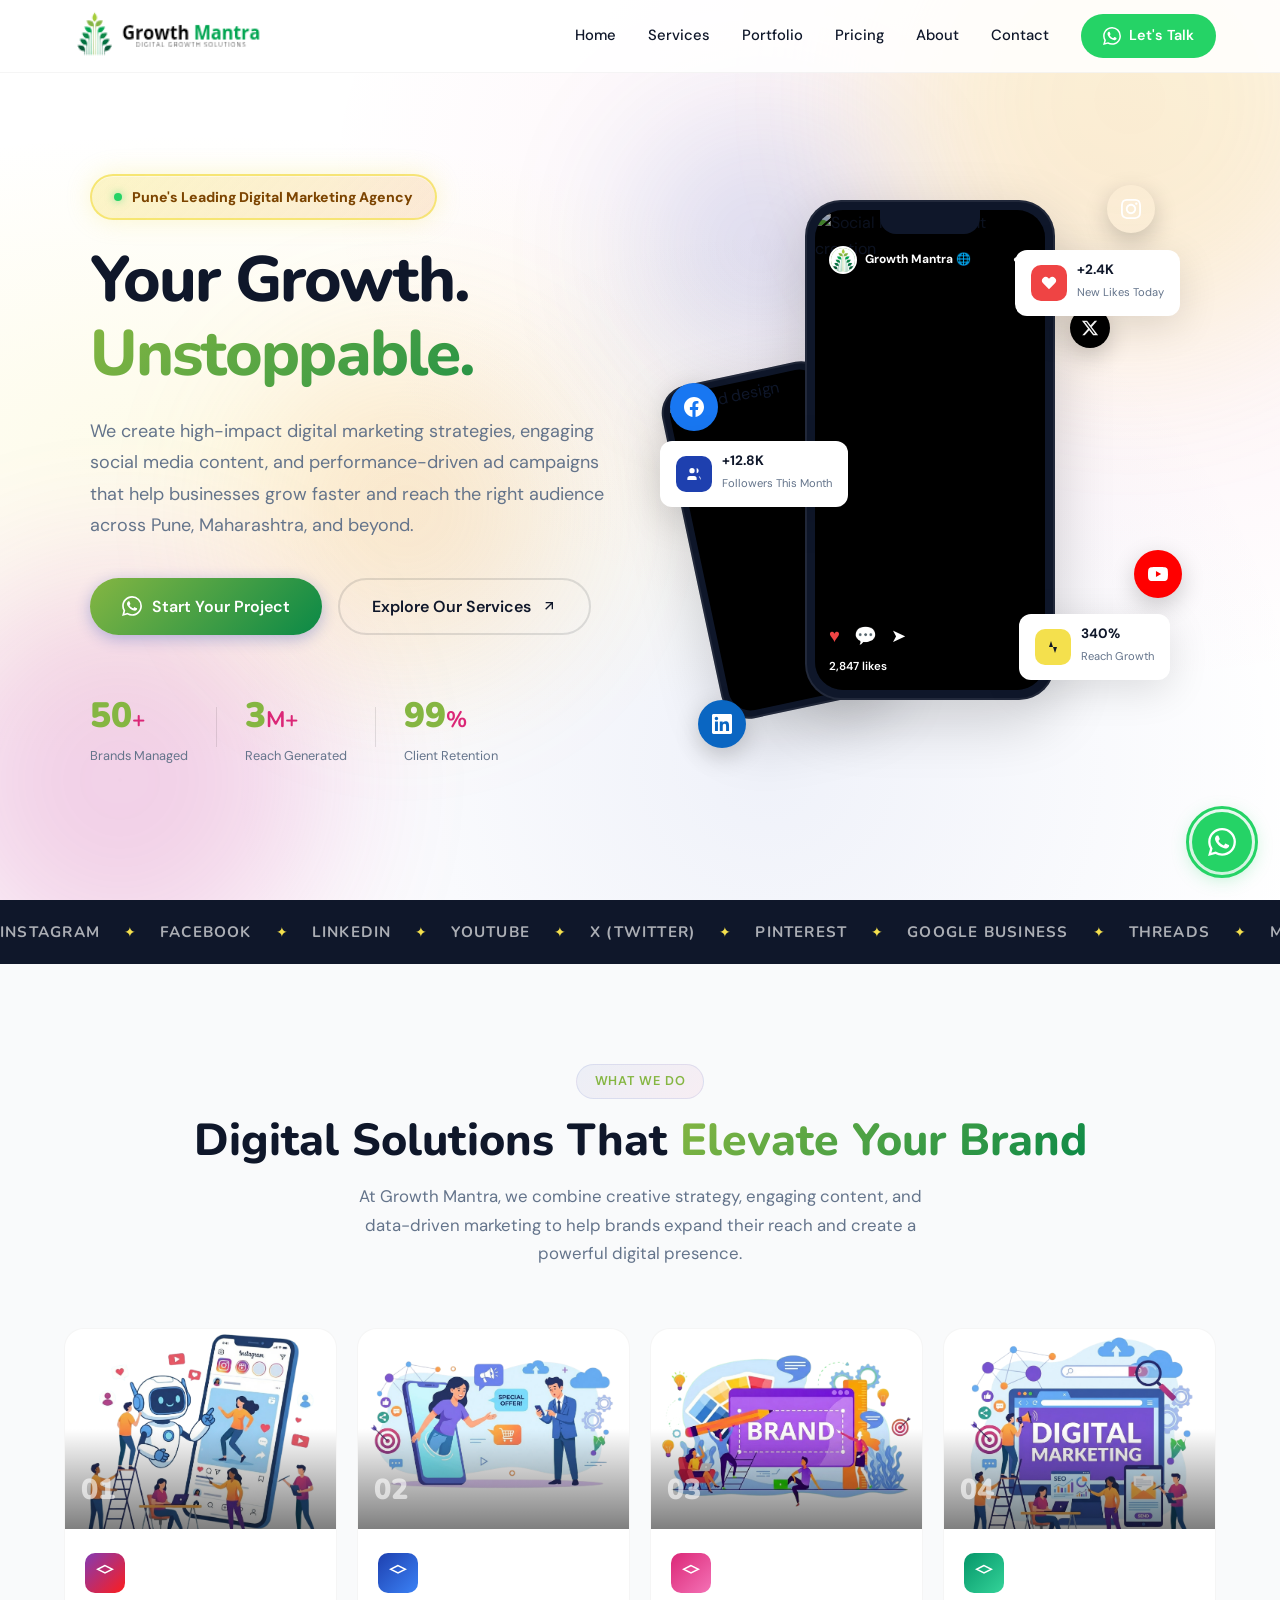
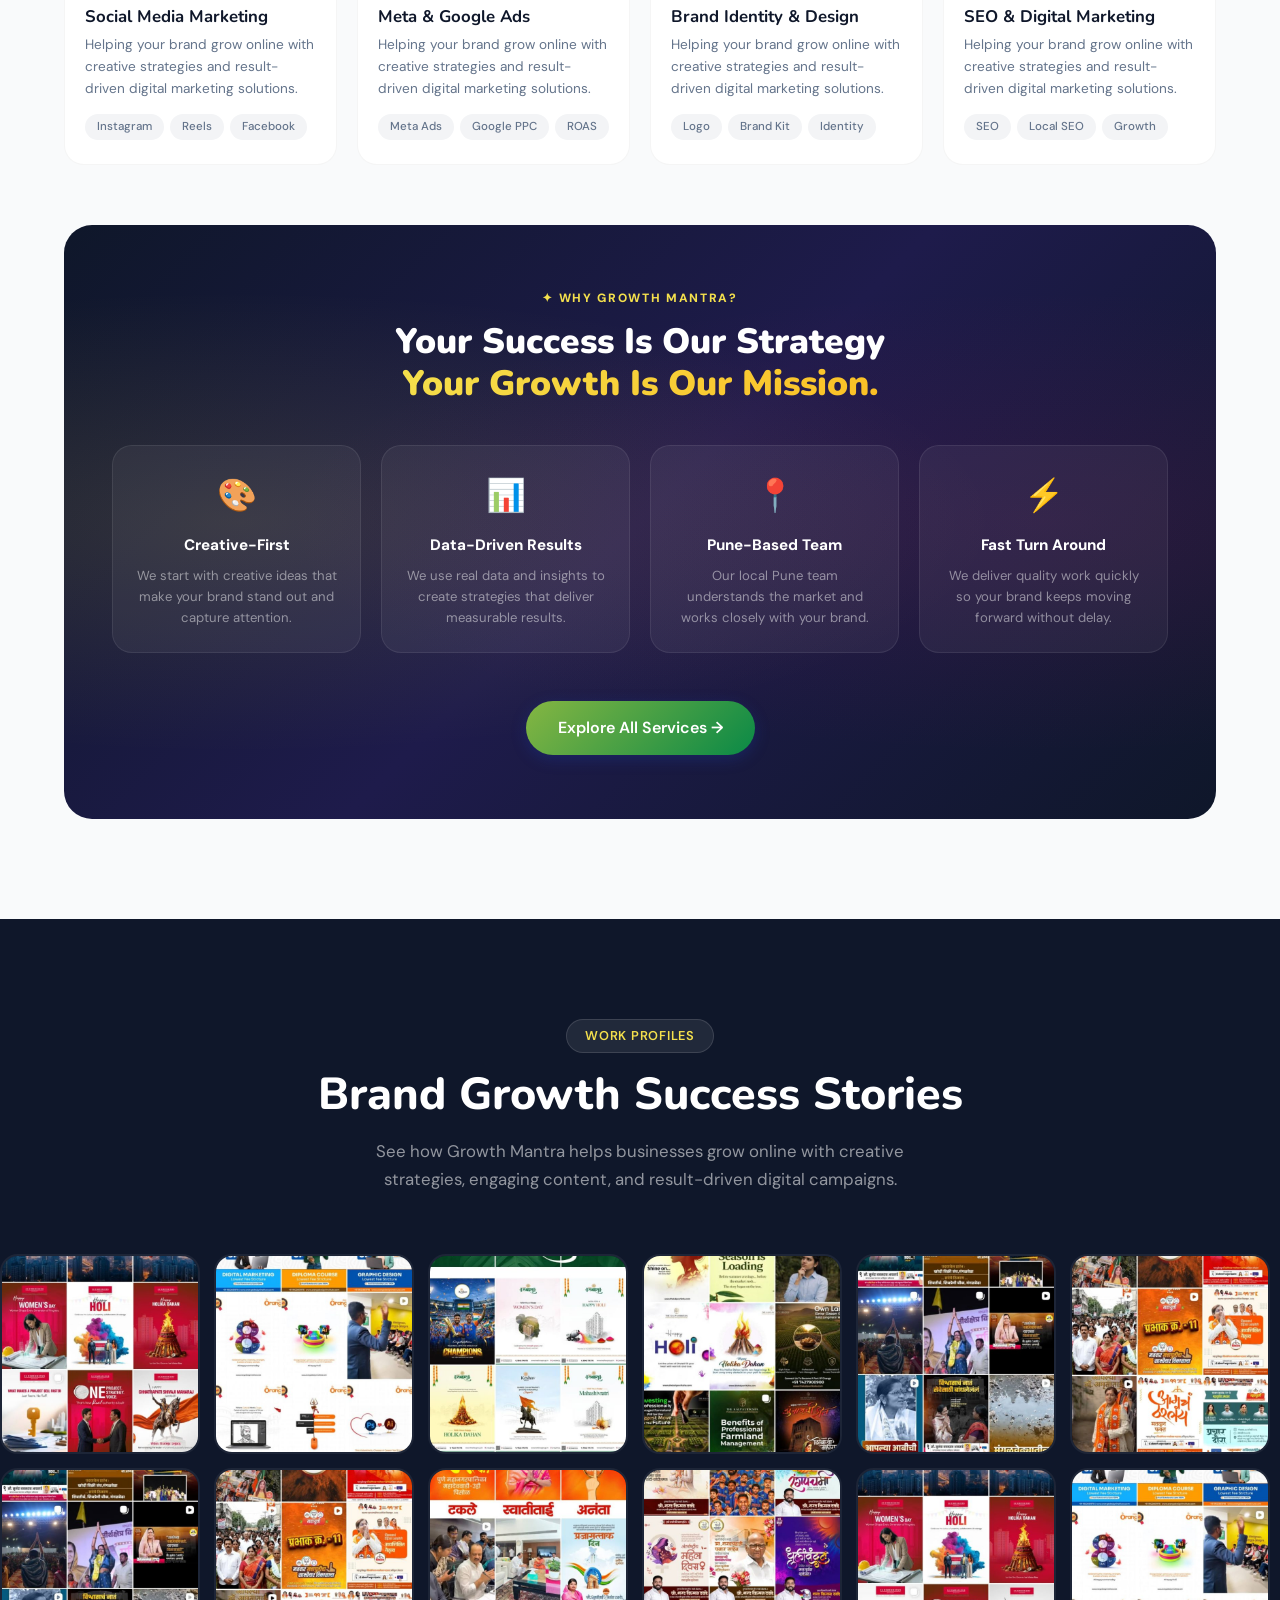
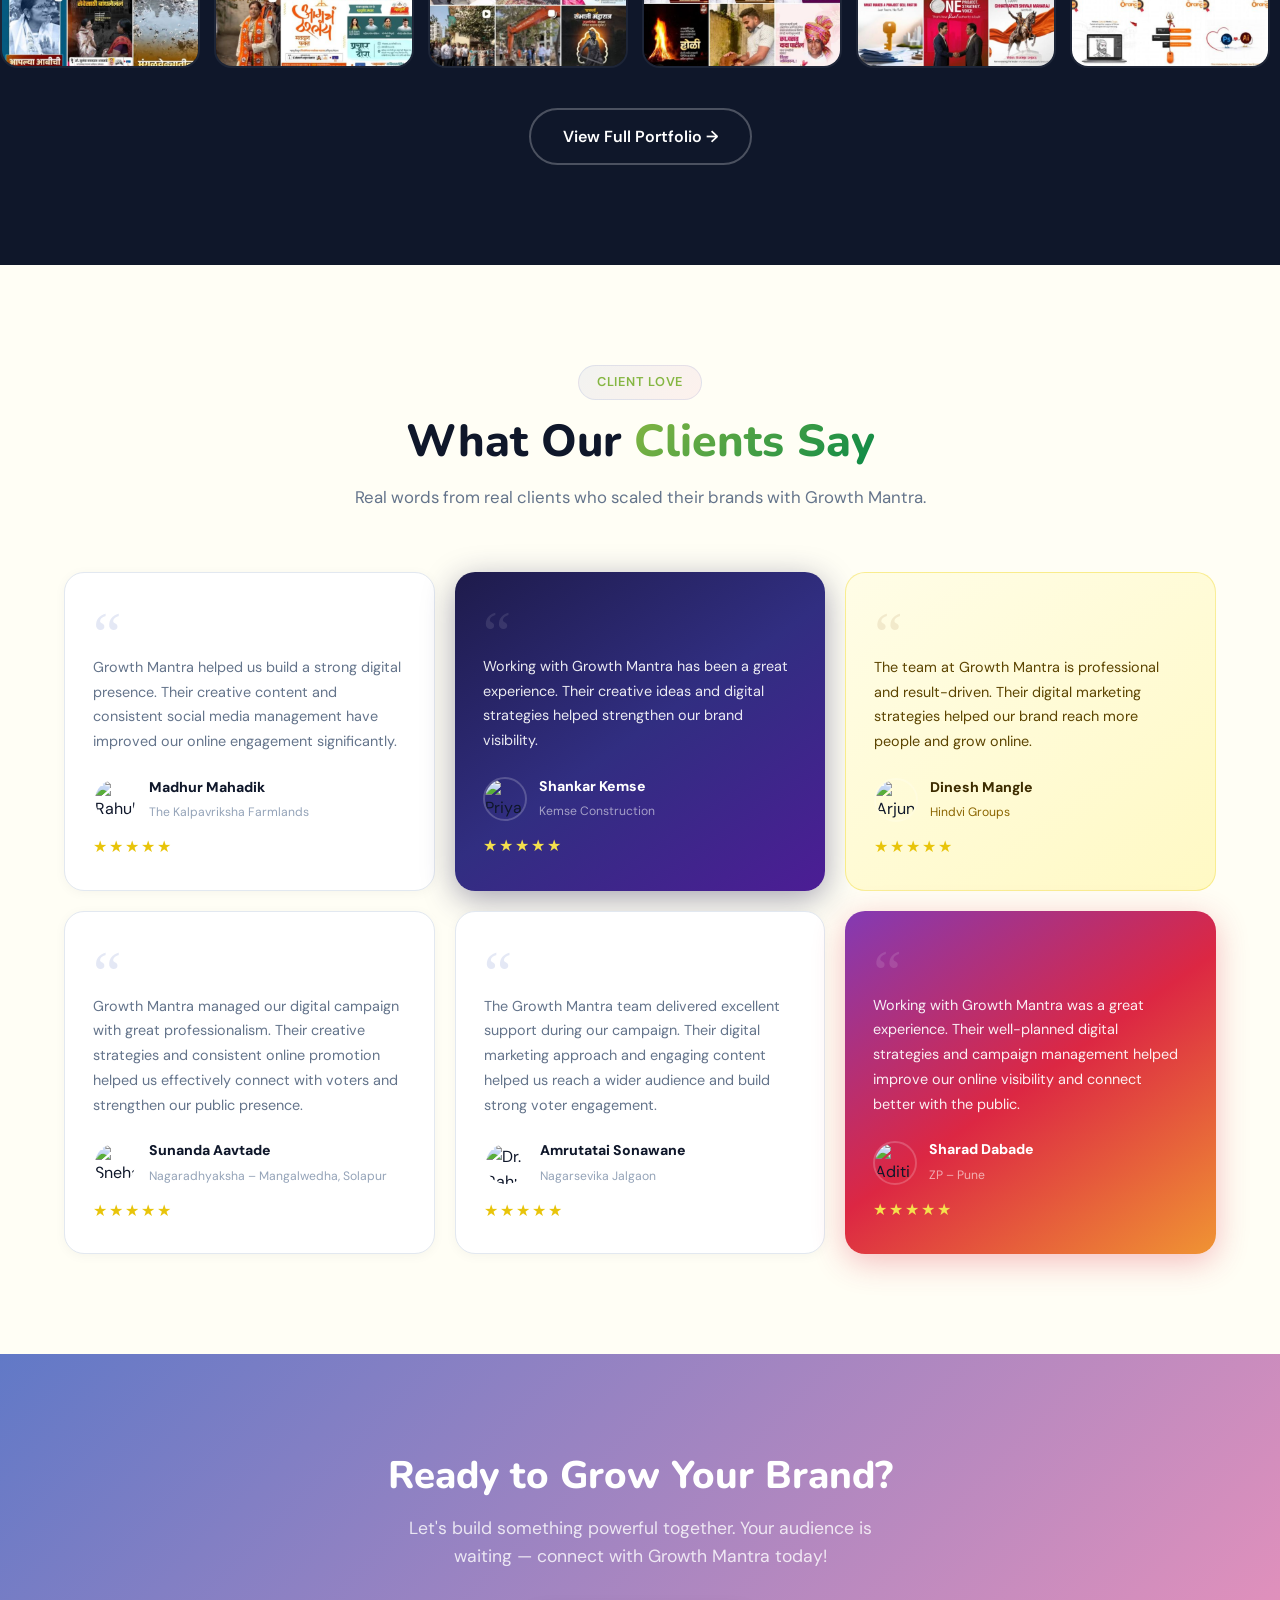
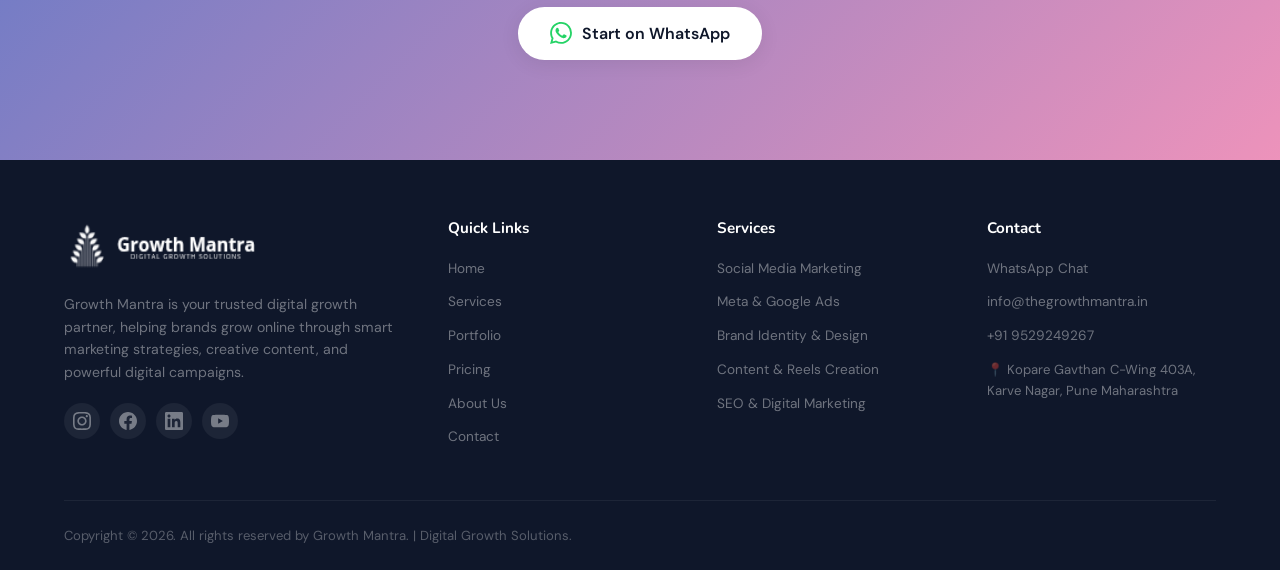
==== commit 2cb8e92b: "Add avatar image to user interface" ====
--- a/index.html
+++ b/index.html
@@ -130,7 +130,7 @@
                                         alt="Social media content creation" class="phone-img" />
                                     <div class="phone-ui-overlay">
                                         <div class="ui-top-bar">
-                                            <div class="ui-avatar"></div><span class="ui-username">Growth Mantra
+                                            <div class="ui-avatar"><img src="favicon28a7.ico" style="border-radius:50px;"></div><span class="ui-username">Growth Mantra
                                                 🌐</span><span class="ui-dots">•••</span>
                                         </div>
                                         <div class="ui-bottom-bar">
@@ -611,4 +611,4 @@
 </body>
 
 
-</html>+</html>
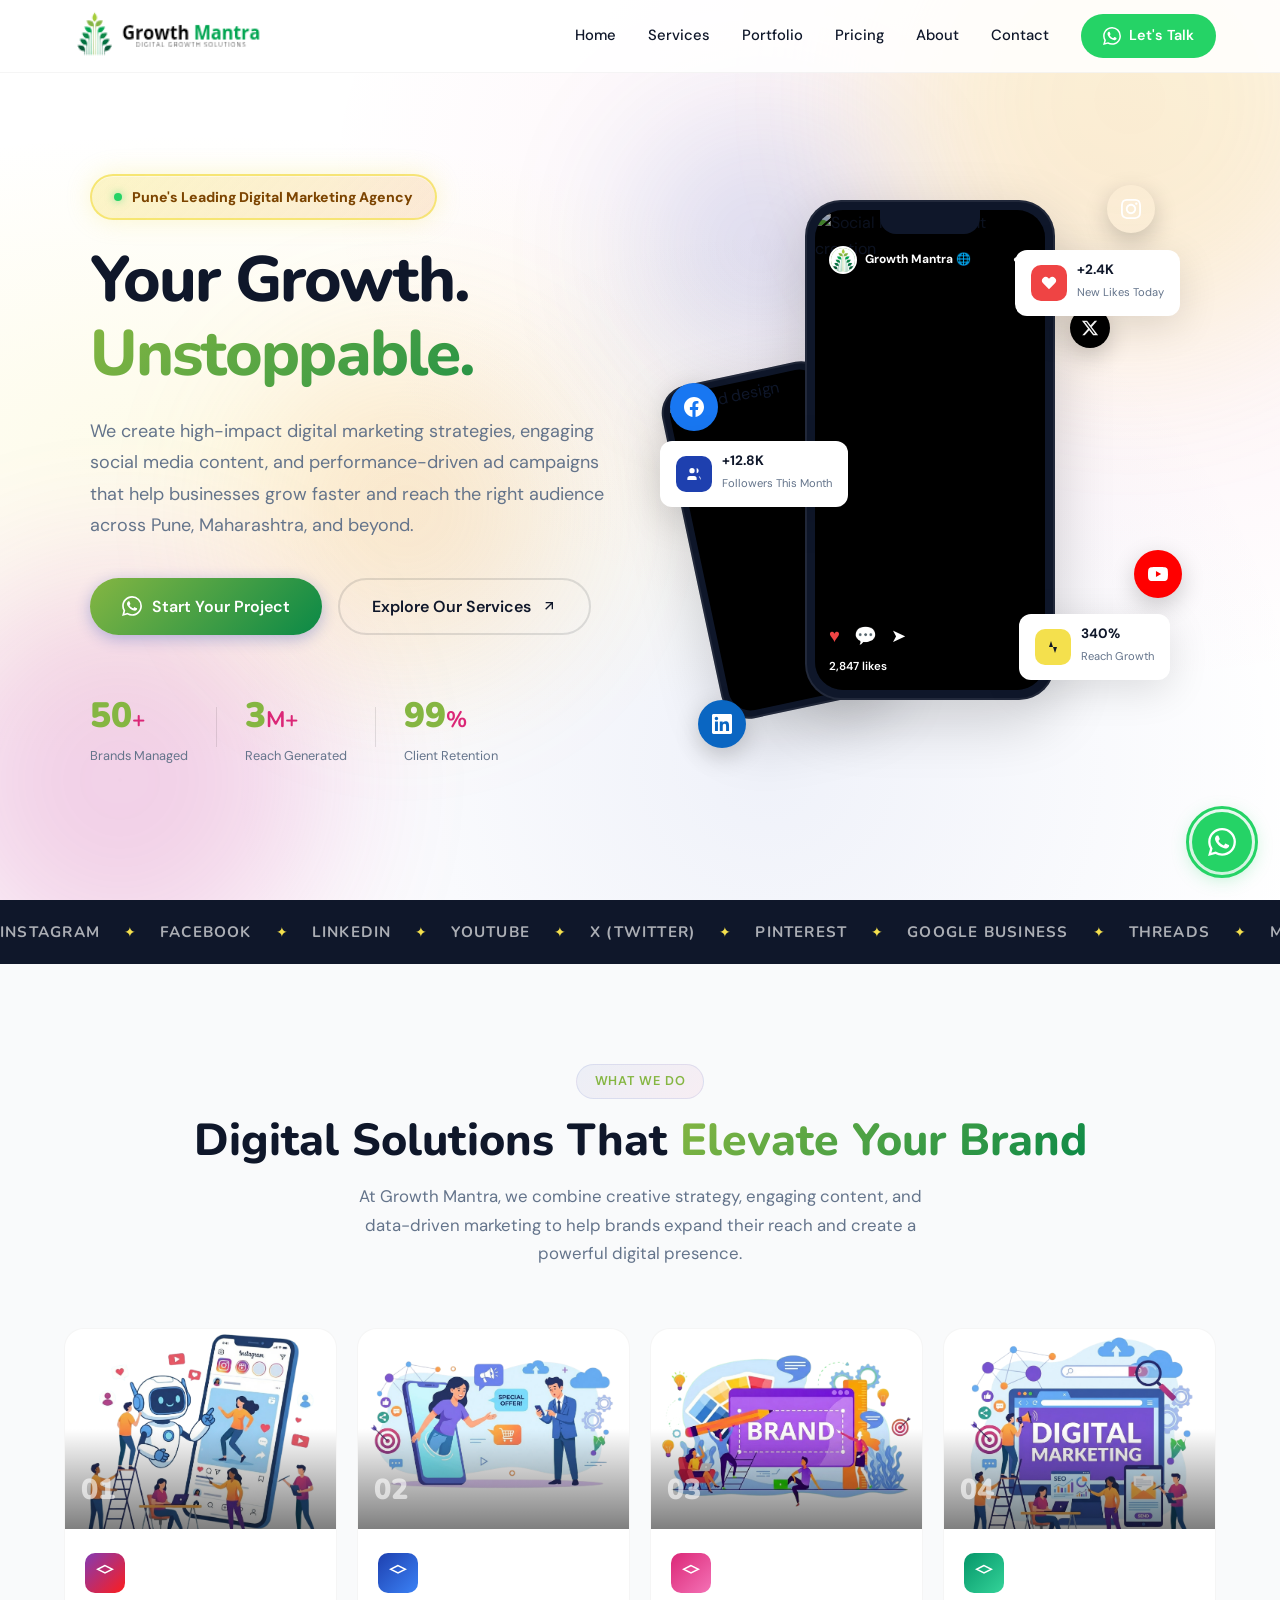
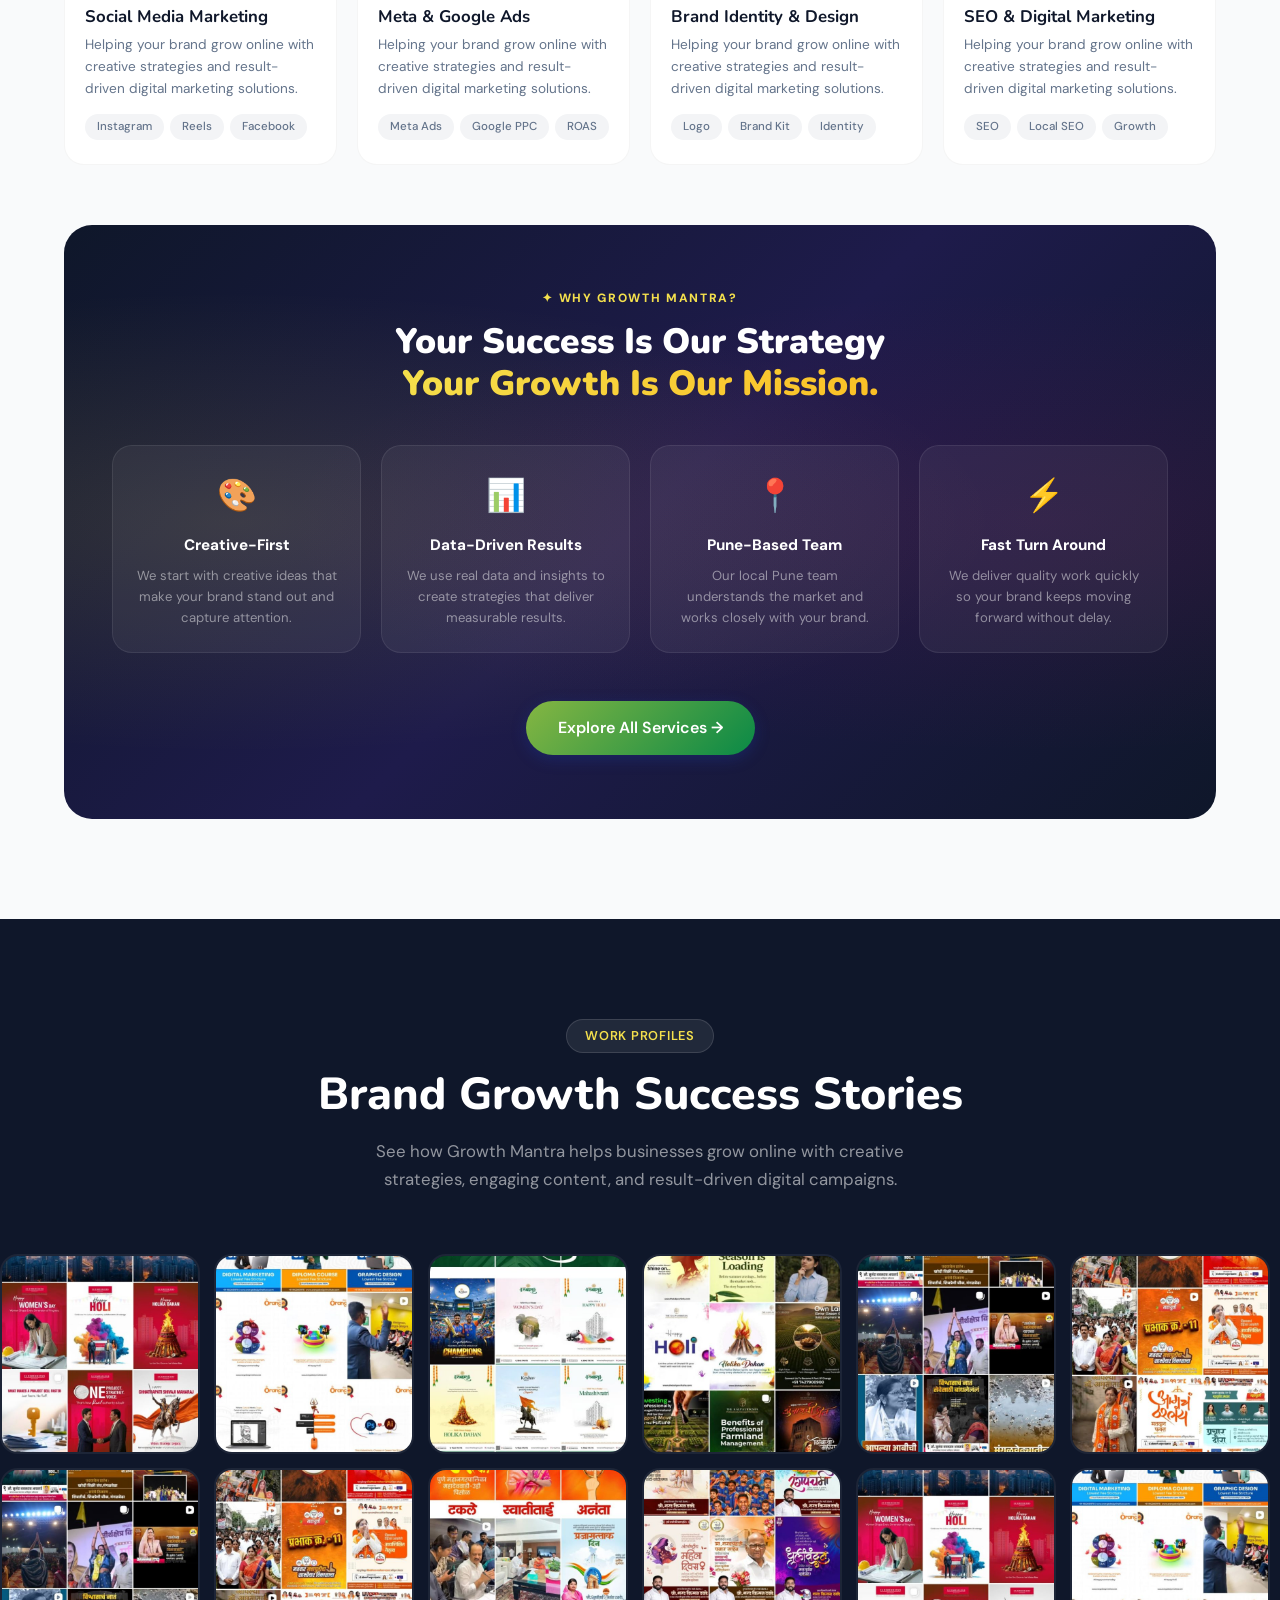
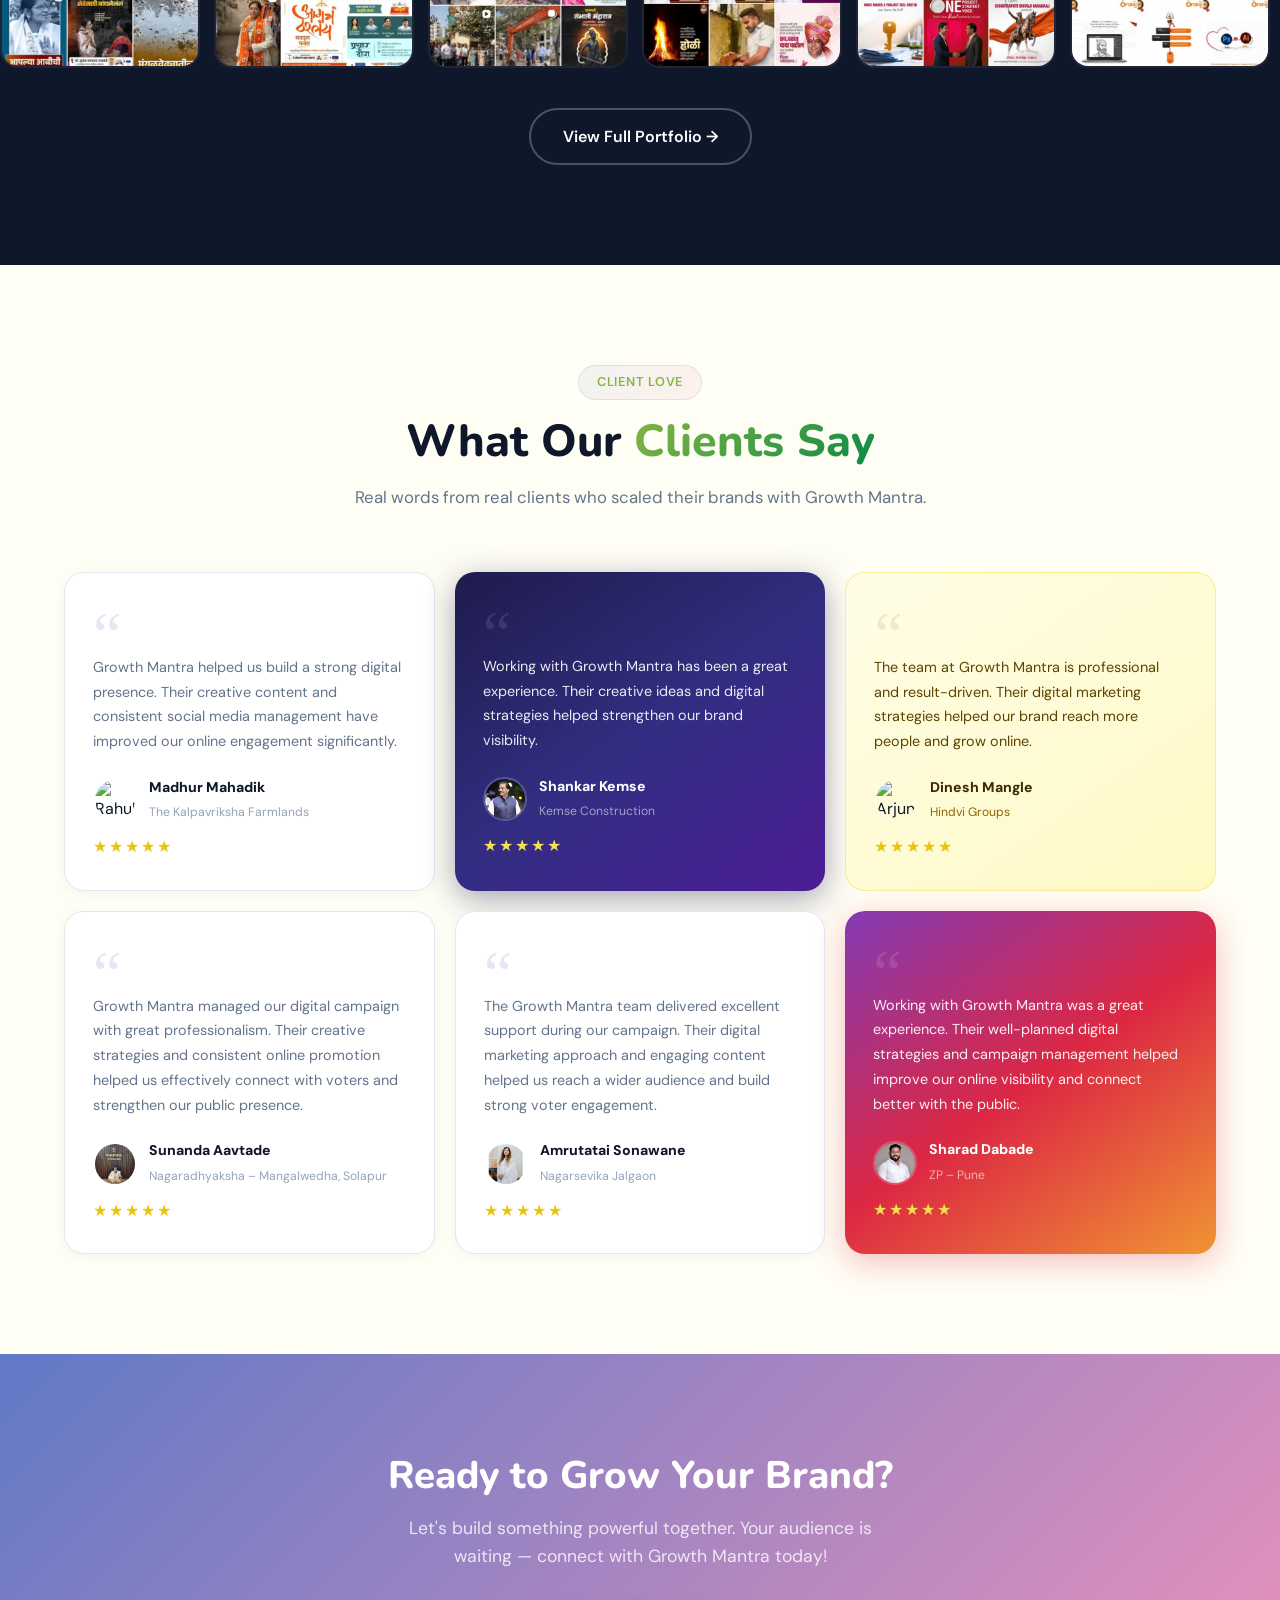
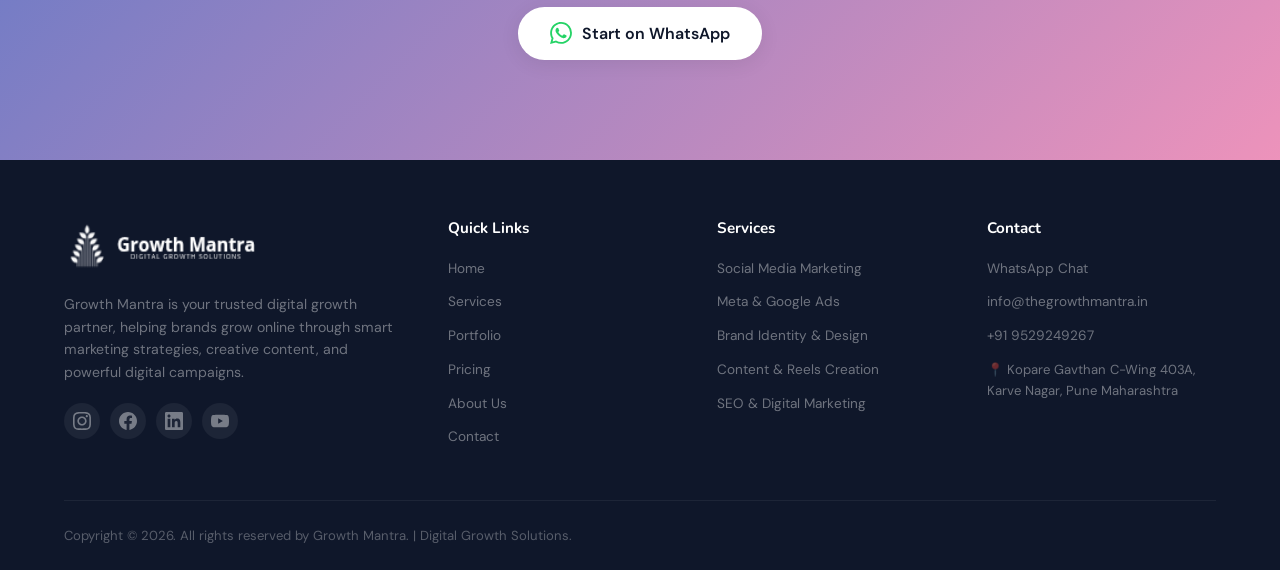
==== commit 85d62306: "Replace testimonial images with local files Updated testimonial images and authors for various entri" ====
--- a/index.html
+++ b/index.html
@@ -444,7 +444,7 @@
                         <div class="tc-quote-mark">“</div>
                         <p>Working with Growth Mantra has been a great experience. Their creative ideas and digital strategies helped strengthen our brand visibility.</p>
                         <div class="tc-author"><img
-                                src="https://images.unsplash.com/photo-1494790108377-be9c29b29330?w=80&amp;h=80&amp;fit=crop&amp;q=80"
+                                src="shankar.jpg"
                                 alt="Priya Sharma" class="tc-avatar" />
                             <div><strong style="color:white">Shankar Kemse</strong><span
                                     style="color:rgba(255,255,255,0.6)">Kemse Construction</span></div>
@@ -465,7 +465,7 @@
                         <div class="tc-quote-mark">“</div>
                         <p>Growth Mantra managed our digital campaign with great professionalism. Their creative strategies and consistent online promotion helped us effectively connect with voters and strengthen our public presence.</p>
                         <div class="tc-author"><img
-                                src="https://images.unsplash.com/photo-1438761681033-6461ffad8d80?w=80&amp;h=80&amp;fit=crop&amp;q=80"
+                                src="avtade.jpg"
                                 alt="Sneha Kadam" class="tc-avatar" />
                             <div><strong>Sunanda Aavtade</strong><span>Nagaradhyaksha – Mangalwedha, Solapur</span></div>
                         </div>
@@ -475,7 +475,7 @@
                         <div class="tc-quote-mark">“</div>
                         <p>The Growth Mantra team delivered excellent support during our campaign. Their digital marketing approach and engaging content helped us reach a wider audience and build strong voter engagement.</p>
                         <div class="tc-author"><img
-                                src="https://images.unsplash.com/photo-1612349317150-e413f6a5b16d?w=80&amp;h=80&amp;fit=crop&amp;q=80"
+                                src="sonawane.jpg"
                                 alt="Dr. Rahul Deshmukh" class="tc-avatar" />
                             <div><strong>Amrutatai Sonawane</strong><span> Nagarsevika Jalgaon </span></div>
                         </div>
@@ -485,8 +485,8 @@
                         <div class="tc-quote-mark">“</div>
                         <p>Working with Growth Mantra was a great experience. Their well-planned digital strategies and campaign management helped improve our online visibility and connect better with the public.</p>
                         <div class="tc-author"><img
-                                src="https://images.unsplash.com/photo-1534528741775-53994a69daeb?w=80&amp;h=80&amp;fit=crop&amp;q=80"
-                                alt="Aditi Kulkarni" class="tc-avatar" />
+                                src="sharad.jpg"
+                                alt="Sharad Dabade" class="tc-avatar" />
                             <div><strong style="color:white">Sharad Dabade</strong><span
                                     style="color:rgba(255,255,255,0.6)">ZP – Pune</span></div>
                         </div>
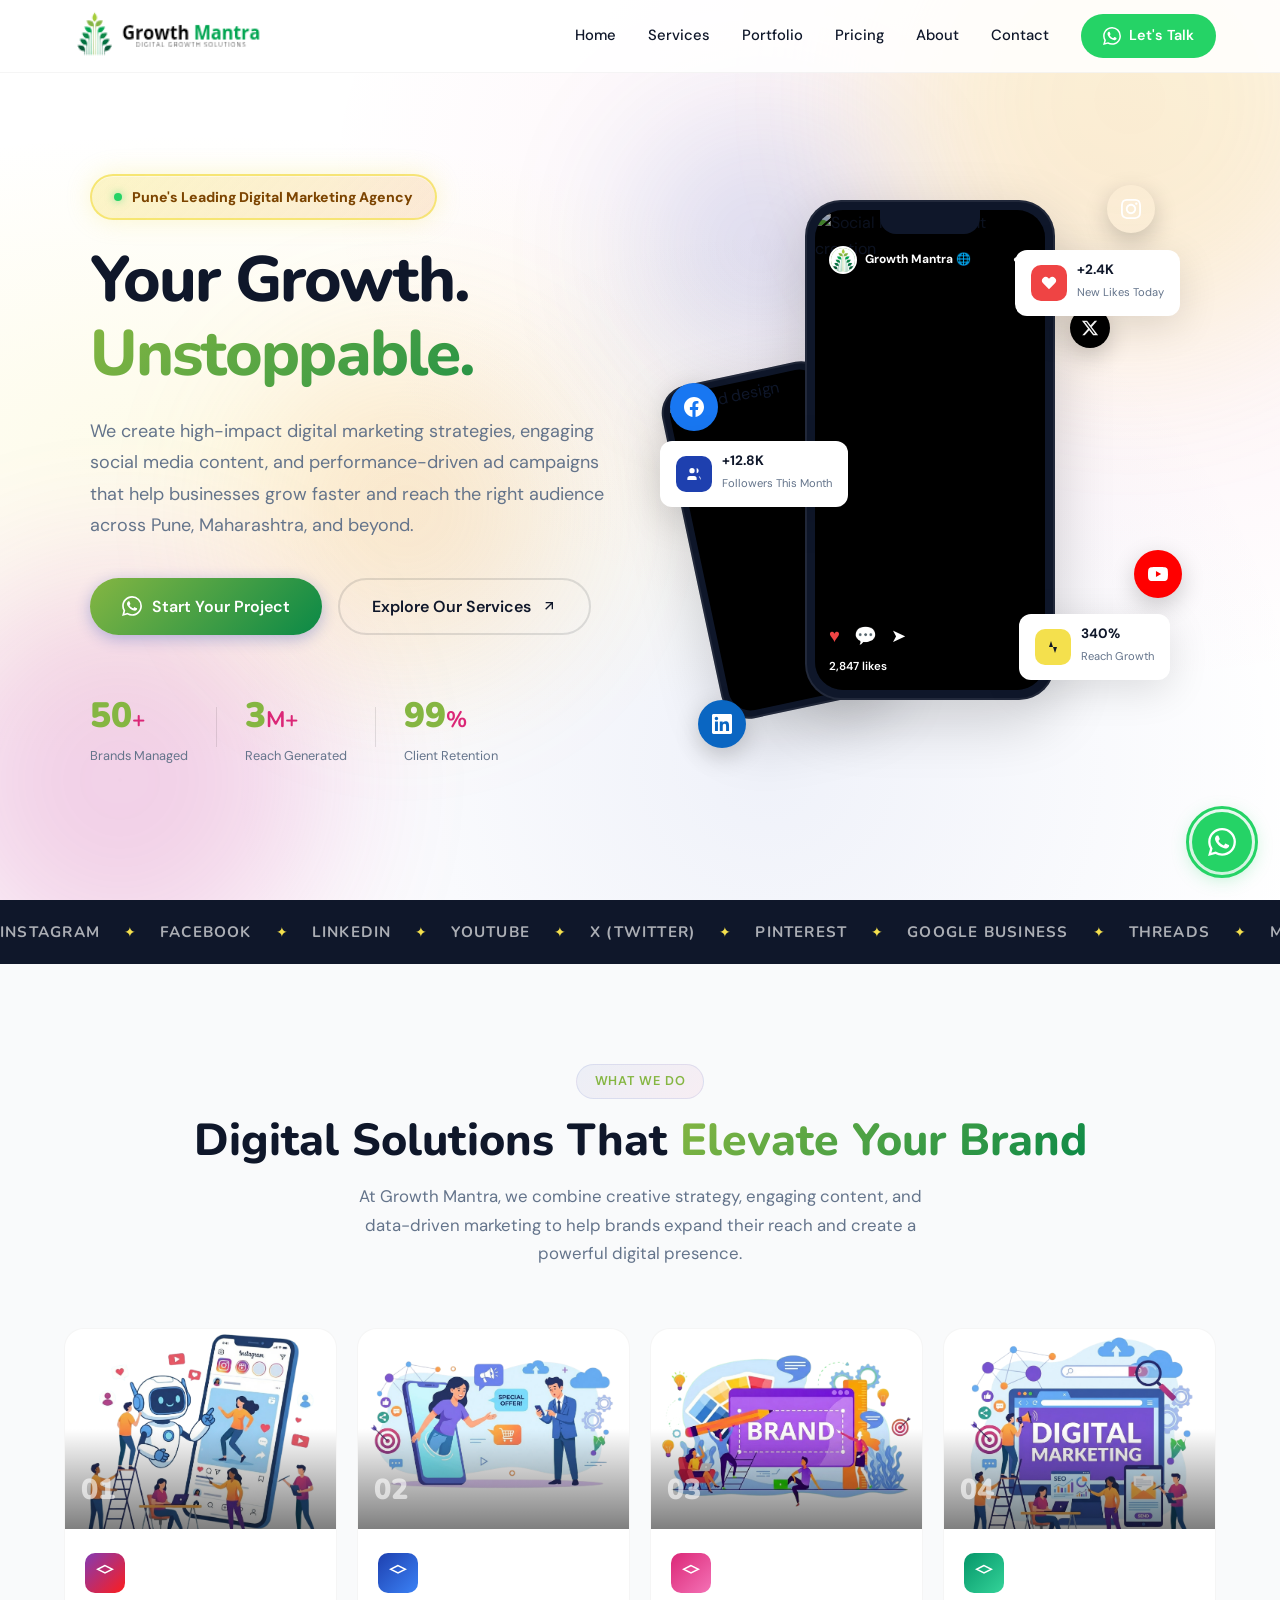
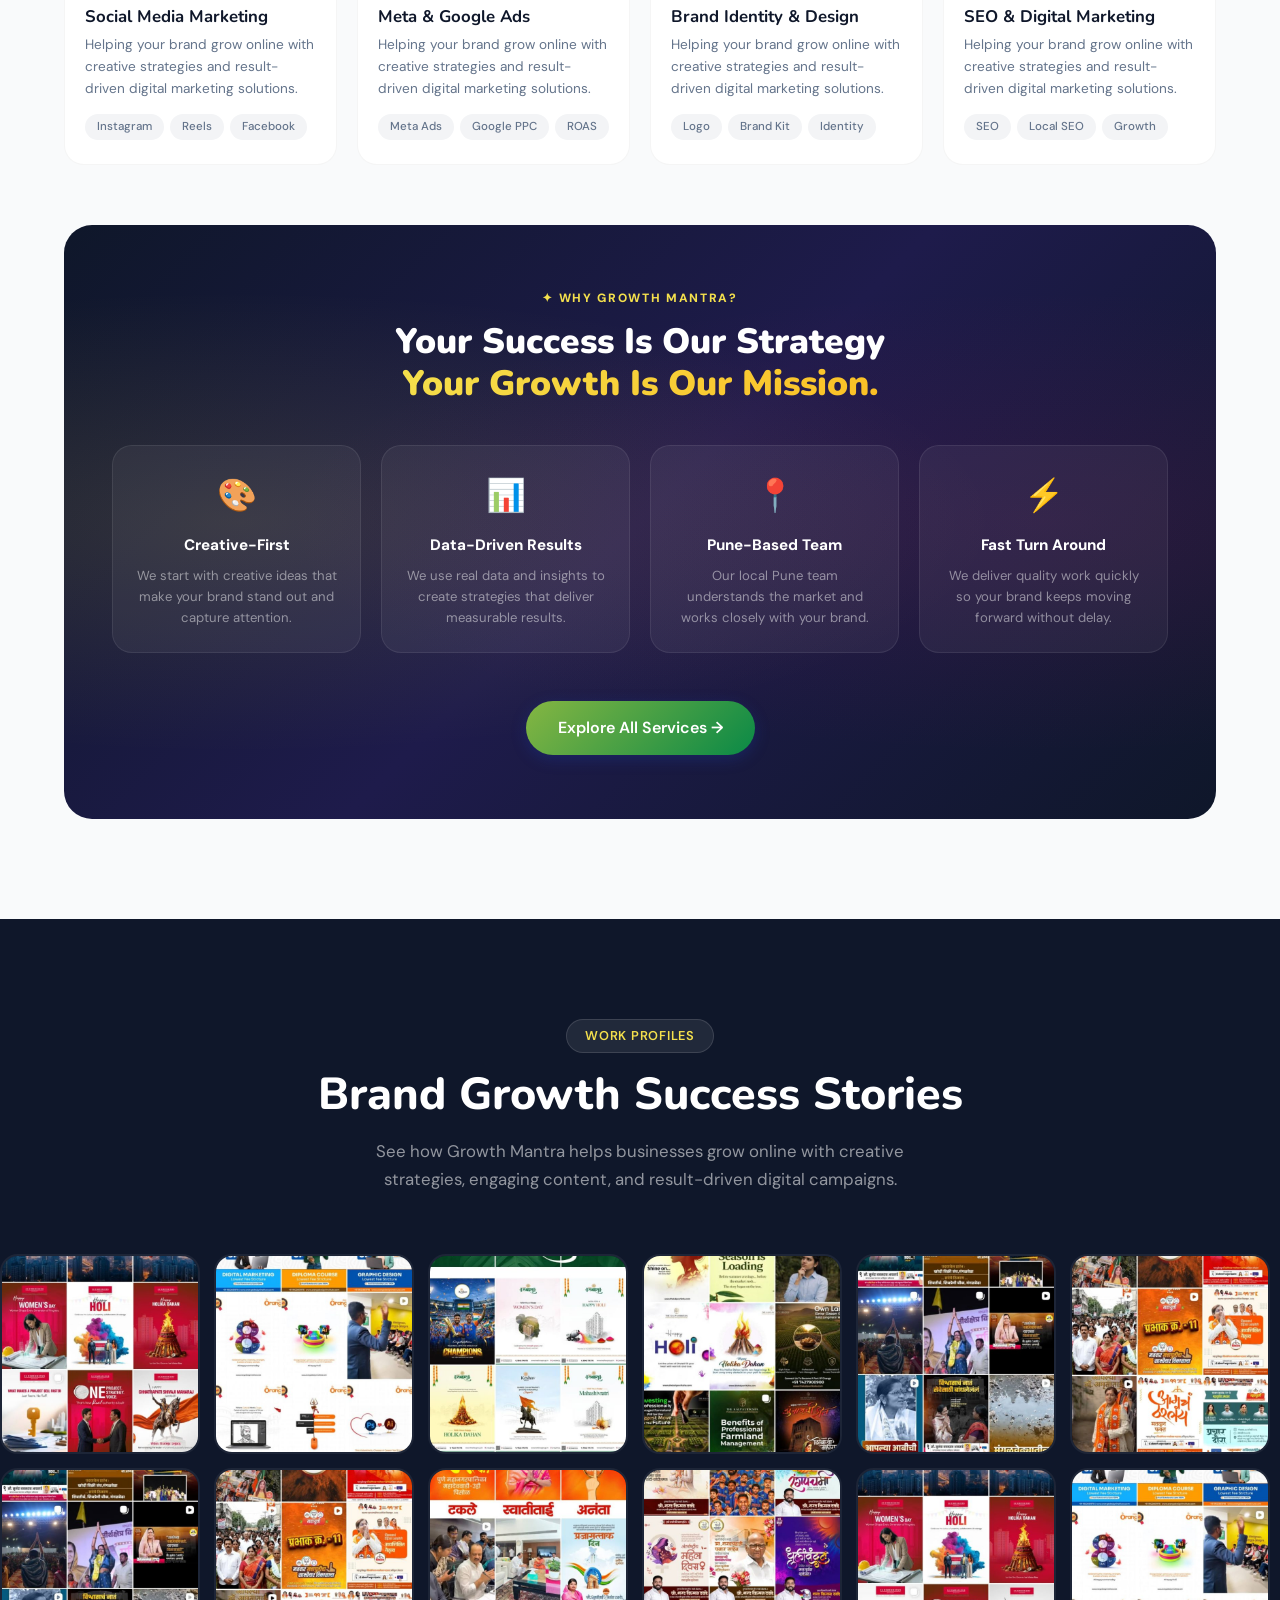
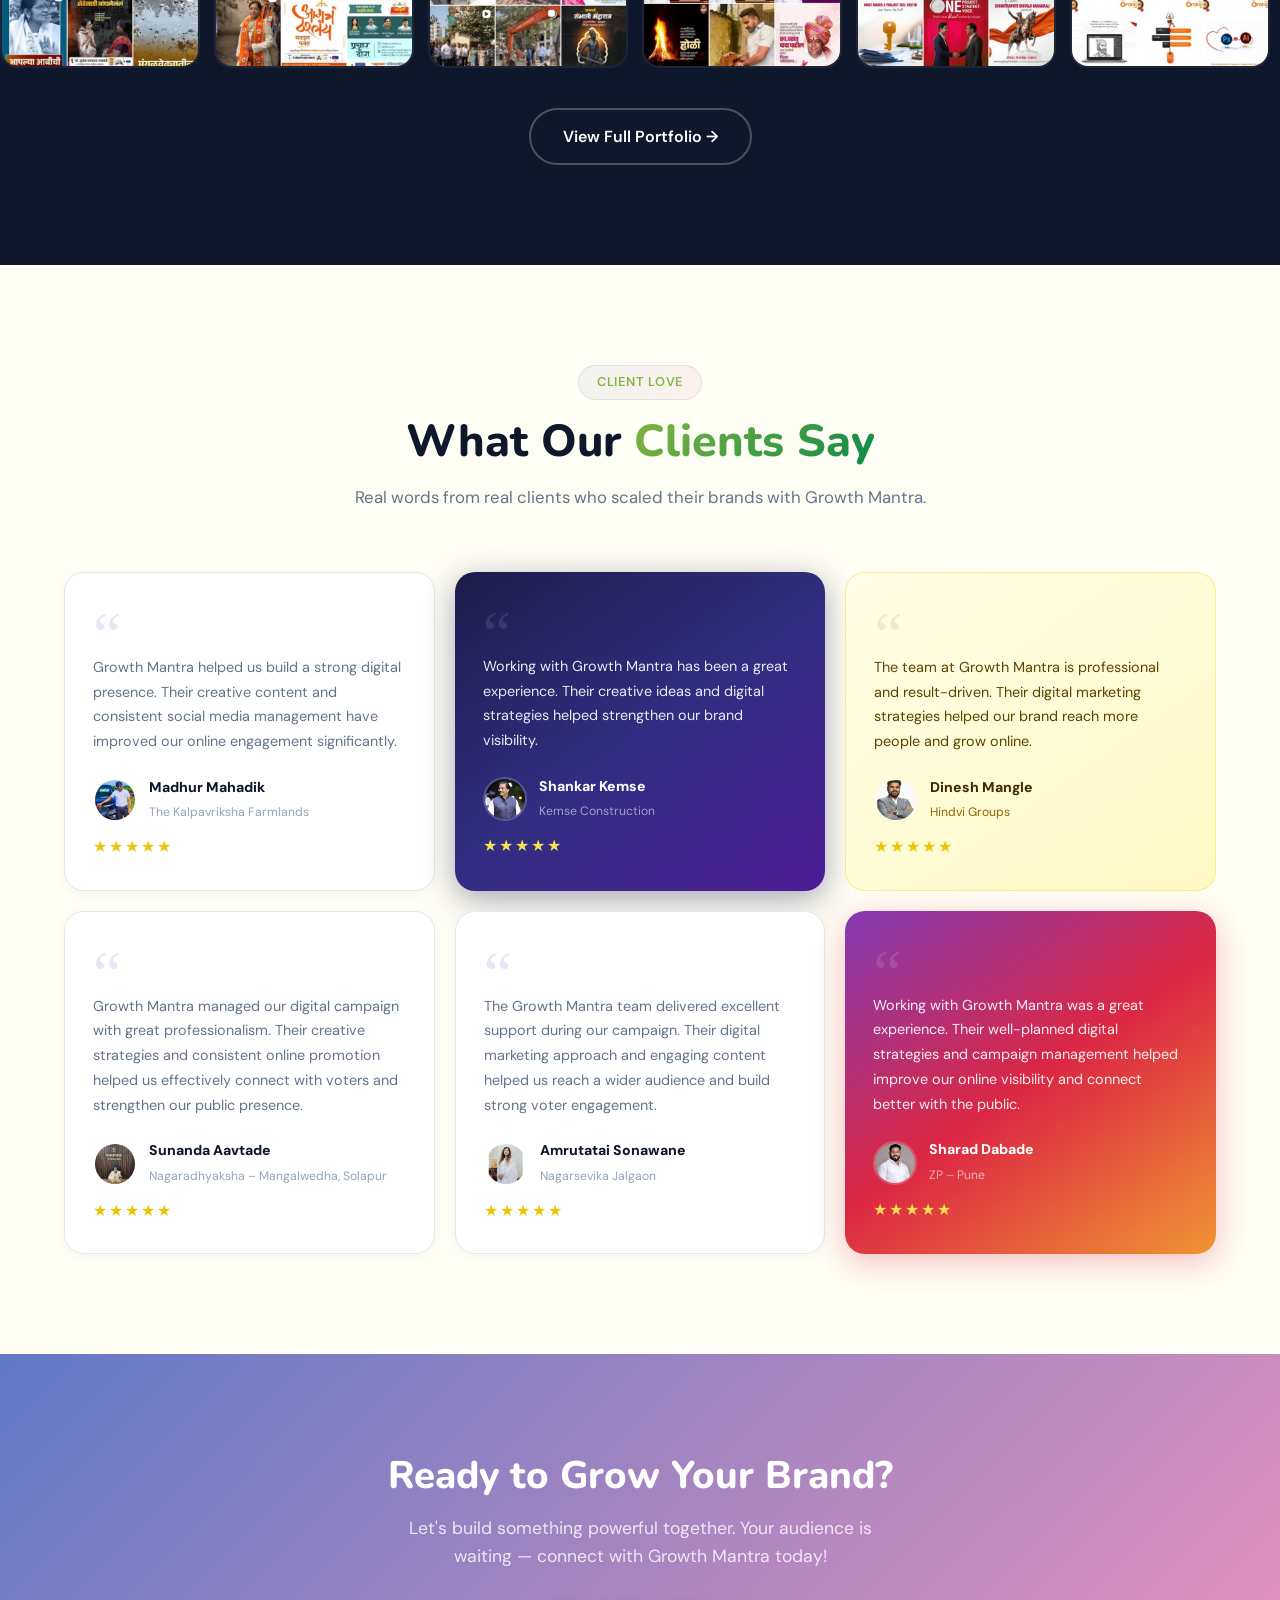
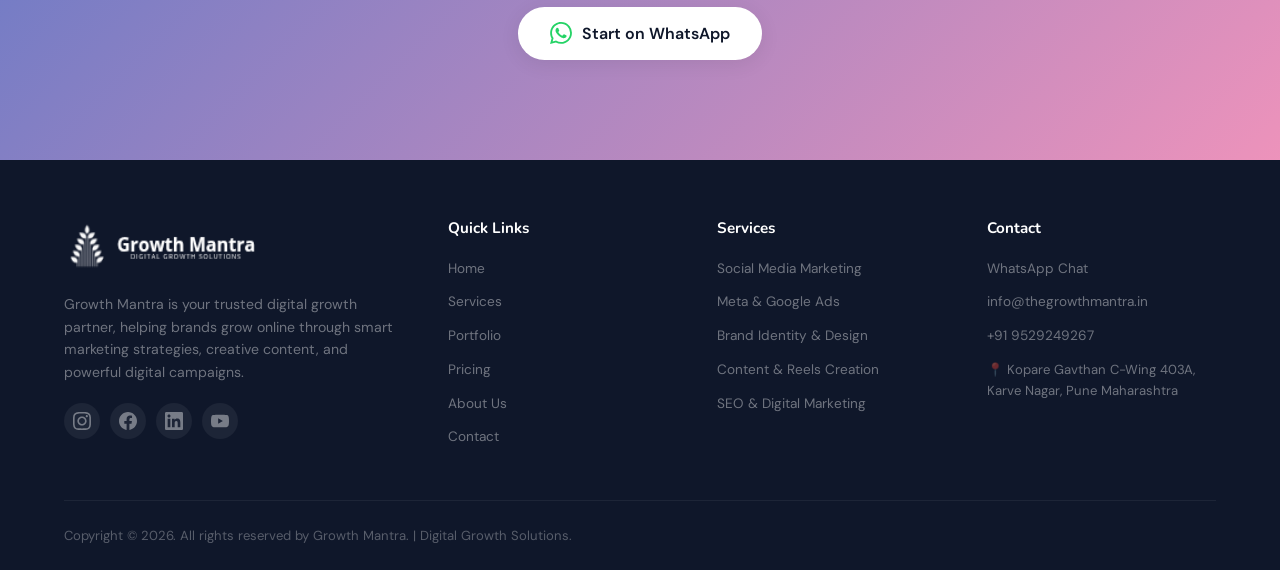
==== commit 00905ee4: "Update index.html" ====
--- a/index.html
+++ b/index.html
@@ -434,7 +434,7 @@
                         <div class="tc-quote-mark">“</div>
                         <p>Growth Mantra helped us build a strong digital presence. Their creative content and consistent social media management have improved our online engagement significantly.</p>
                         <div class="tc-author"><img
-                                src="https://images.unsplash.com/photo-1507003211169-0a1dd7228f2d?w=80&amp;h=80&amp;fit=crop&amp;q=80"
+                                src="Madhur.jpg"
                                 alt="Rahul Mehta" class="tc-avatar" />
                             <div><strong>Madhur Mahadik</strong><span>The Kalpavriksha Farmlands</span></div>
                         </div>
@@ -455,7 +455,7 @@
                         <div class="tc-quote-mark">“</div>
                         <p>The team at Growth Mantra is professional and result-driven. Their digital marketing strategies helped our brand reach more people and grow online.</p>
                         <div class="tc-author"><img
-                                src="https://images.unsplash.com/photo-1472099645785-5658abf4ff4e?w=80&amp;h=80&amp;fit=crop&amp;q=80"
+                                src="hindvi.webp"
                                 alt="Arjun Patel" class="tc-avatar" />
                             <div><strong>Dinesh Mangle</strong><span>Hindvi Groups</span></div>
                         </div>
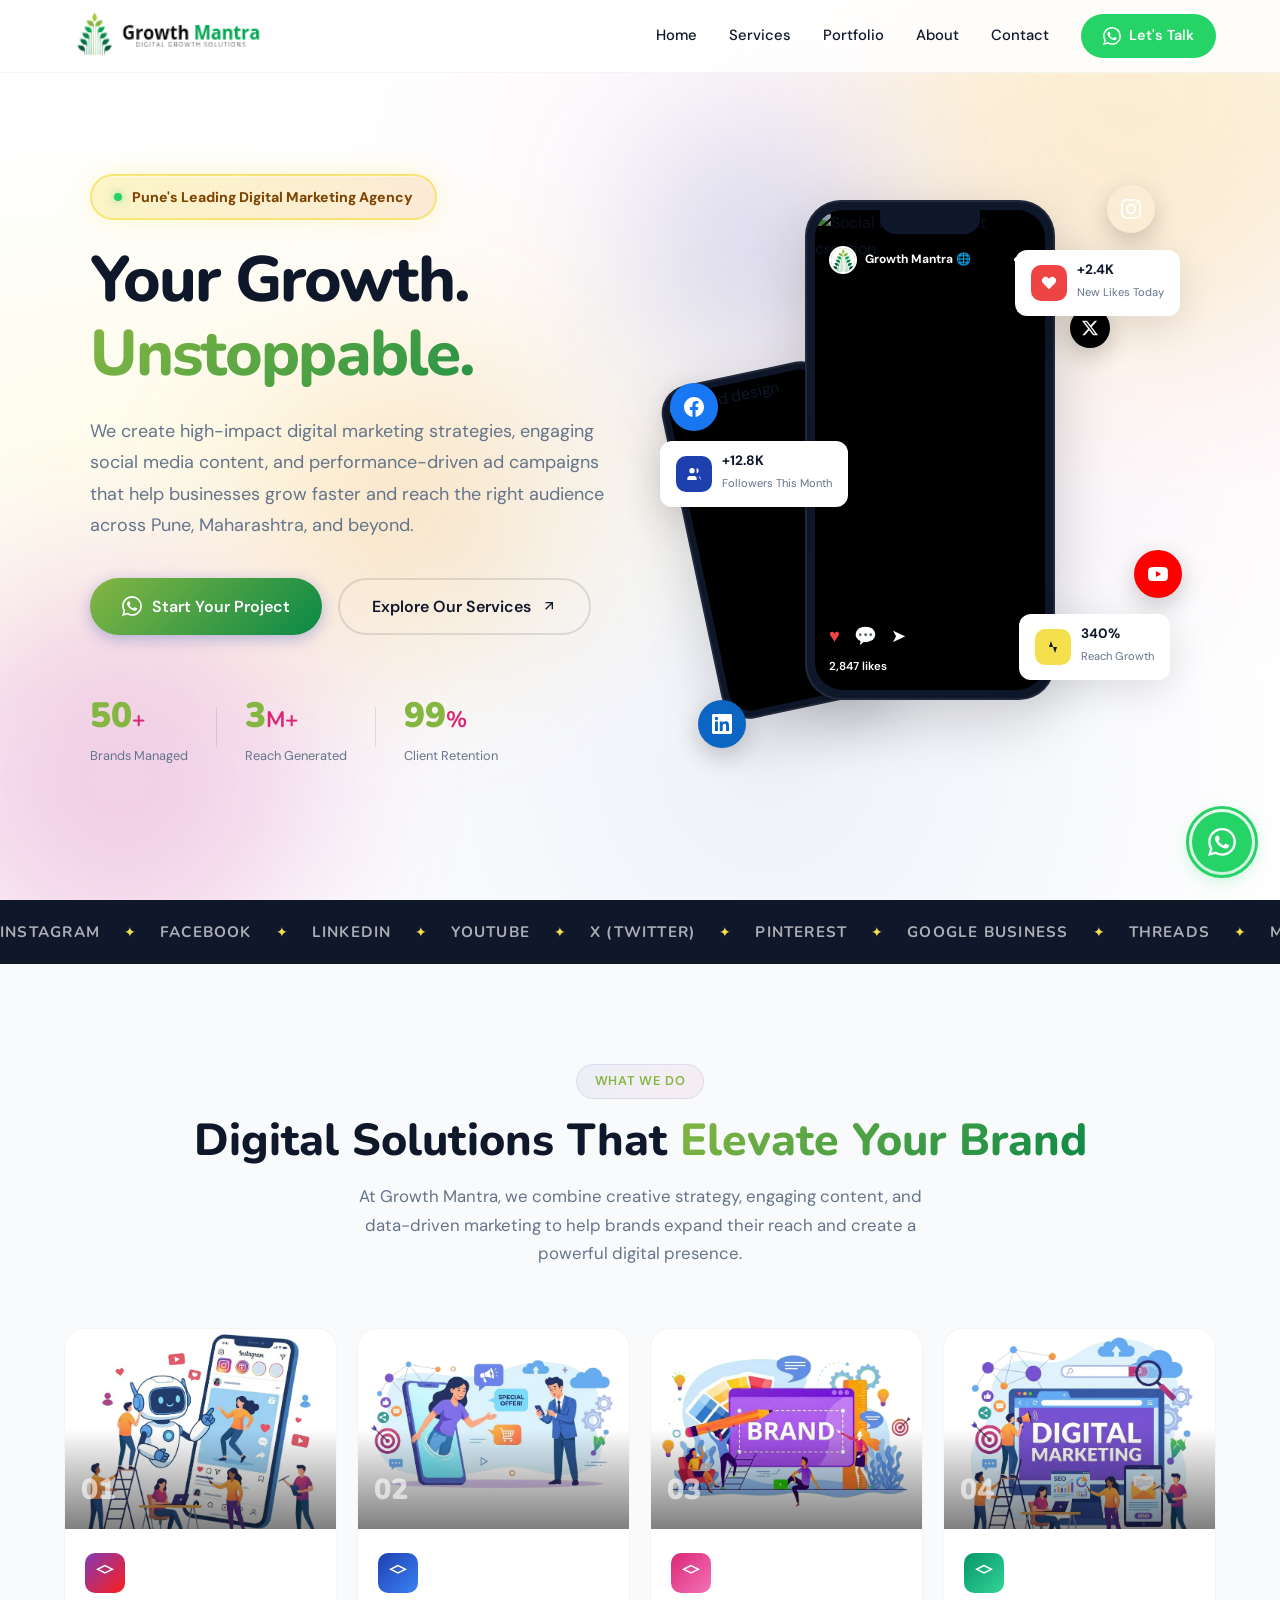
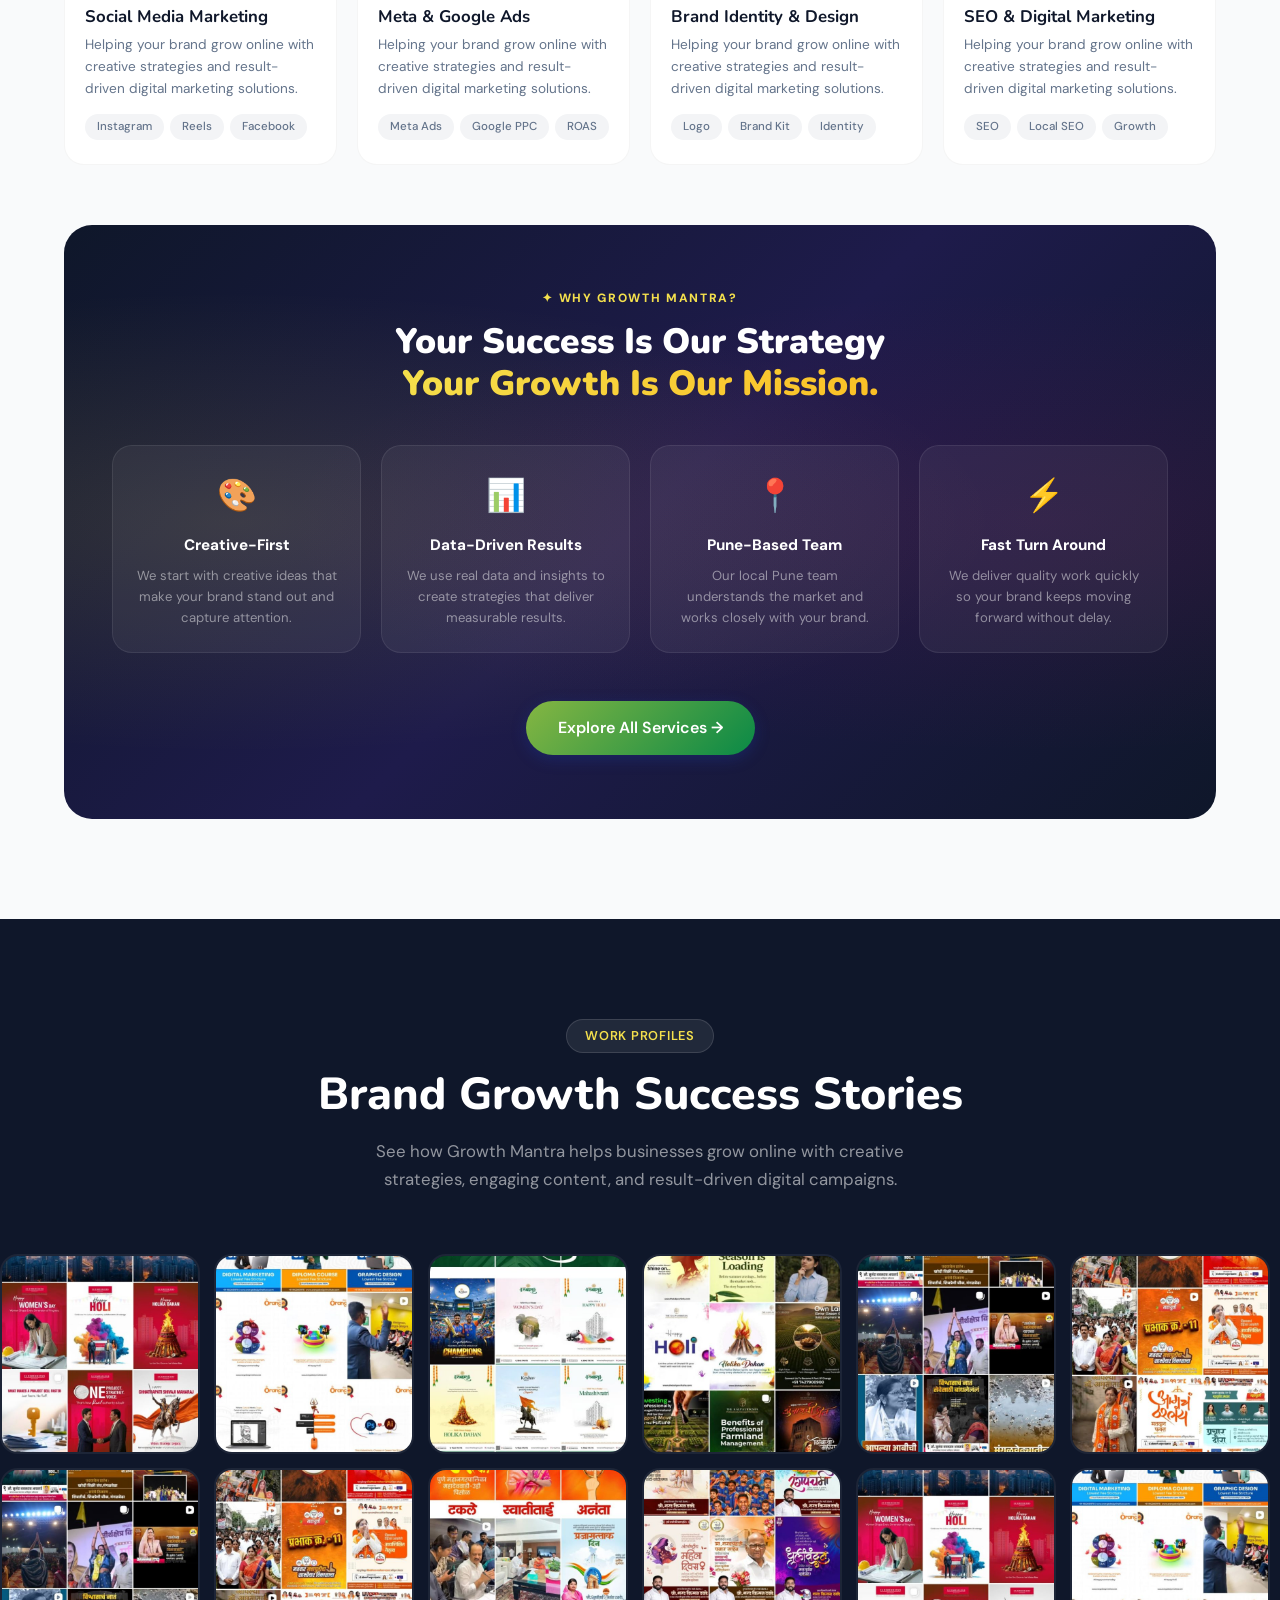
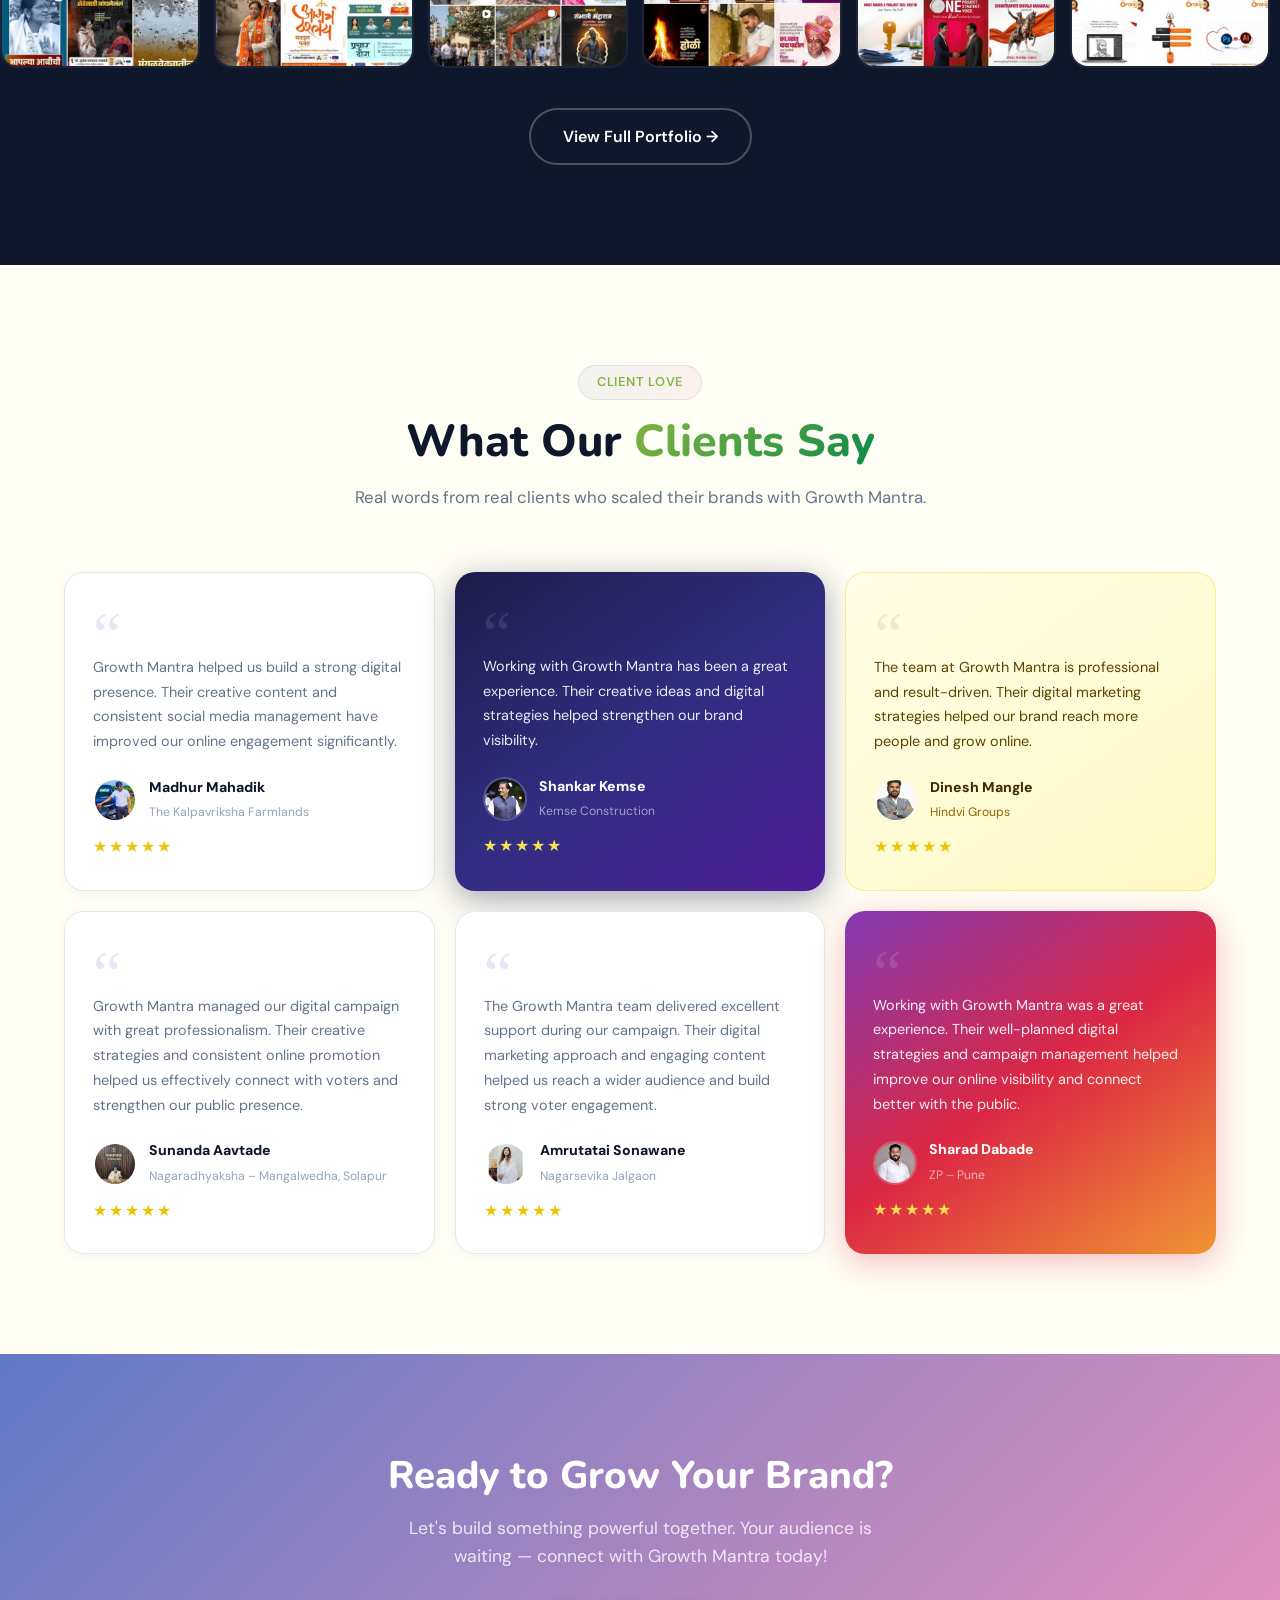
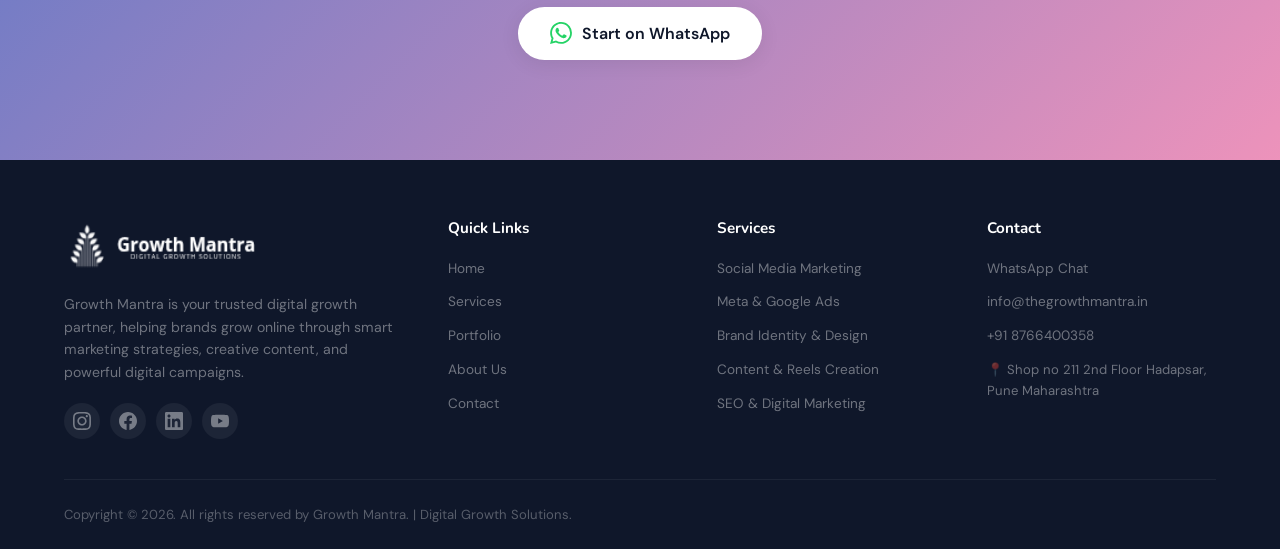
==== commit 170eb592: "Full project updated" ====
--- a/index.html
+++ b/index.html
@@ -68,10 +68,9 @@
 </div>
             </a>
             <div class="nav-links " id="navLinks"><a class="nav-link" href="index.html">Home</a><a class="nav-link"
-                    href="services.html">Services</a><a class="nav-link" href="portfolio.html">Portfolio</a><a
-                    class="nav-link" href="pricing.html">Pricing</a><a class="nav-link" href="about.html">About</a><a
+                    href="services.html">Services</a><a class="nav-link" href="portfolio.html">Portfolio</a><a class="nav-link" href="about.html">About</a><a
                     class="nav-link" href="contact.html">Contact</a><a
-                    href="https://wa.me/919529249267?text=Hello%20Growth%20Mantra!%20I%20want%20to%20grow%20my%20business%20online.%20Please%20share%20details%20about%20your%20digital%20marketing%20and%20social%20media%20services."
+                    href="https://wa.me/918766400358?text=Hello%20Growth%20Mantra!%20I%20want%20to%20grow%20my%20business%20online.%20Please%20share%20details%20about%20your%20digital%20marketing%20and%20social%20media%20services."
                     class="nav-cta" target="_blank" rel="noopener noreferrer"><svg width="18" height="18"
                         viewBox="0 0 24 24" fill="currentColor">
                         <path
@@ -98,7 +97,7 @@
                             class="title-line gradient-text">Unstoppable.</span></h1>
                     <p class="hero-subtitle">We create high-impact digital marketing strategies, engaging social media content, and performance-driven ad campaigns that help businesses grow faster and reach the right audience across Pune, Maharashtra, and beyond.</p>
                     <div class="hero-actions"><a
-                            href="https://wa.me/919529249267?text=Hello%20Growth%20Mantra!%20I%20want%20to%20grow%20my%20business%20online.%20Please%20share%20details%20about%20your%20digital%20marketing%20and%20social%20media%20services."
+                            href="https://wa.me/918766400358?text=Hello%20Growth%20Mantra!%20I%20want%20to%20grow%20my%20business%20online.%20Please%20share%20details%20about%20your%20digital%20marketing%20and%20social%20media%20services."
                             class="btn btn-primary btn-magnetic" target="_blank" rel="noopener noreferrer"><svg
                                 width="20" height="20" viewBox="0 0 24 24" fill="currentColor">
                                 <path
@@ -504,7 +503,7 @@
                     <h2>Ready to Grow Your Brand?</h2>
                     <p>Let&#x27;s build something powerful together. Your audience is waiting — connect with Growth Mantra today!
                     </p><a
-                        href="https://wa.me/919529249267?text=Hello%20Growth%20Mantra!%20I%20want%20to%20grow%20my%20business%20online.%20Please%20share%20details%20about%20your%20digital%20marketing%20and%20social%20media%20services."
+                        href="https://wa.me/918766400358?text=Hello%20Growth%20Mantra!%20I%20want%20to%20grow%20my%20business%20online.%20Please%20share%20details%20about%20your%20digital%20marketing%20and%20social%20media%20services."
                         class="btn btn-white btn-magnetic" target="_blank" rel="noopener noreferrer"><svg width="22"
                             height="22" viewBox="0 0 24 24" fill="#25D366">
                             <path
@@ -547,7 +546,7 @@
                 </div>
                 <div class="footer-links">
                     <h4>Quick Links</h4><a href="index.html">Home</a><a href="services.html">Services</a><a
-                        href="portfolio.html">Portfolio</a><a href="pricing.html">Pricing</a><a href="about.html">About
+                        href="portfolio.html">Portfolio</a><a href="about.html">About
                         Us</a><a href="contact.html">Contact</a>
                 </div>
                 <div class="footer-links">
@@ -557,10 +556,11 @@
                         Marketing</a>
                 </div>
                 <div class="footer-links">
-                    <h4>Contact</h4><a href="https://wa.me/919529249267?text=Hello%20Growth%20Mantra!%20I%20want%20to%20grow%20my%20business%20online.%20Please%20share%20details%20about%20your%20digital%20marketing%20and%20social%20media%20services." target="_blank"
+                    <h4>Contact</h4><a href="https://wa.me/918766400358?text=Hello%20Growth%20Mantra!%20I%20want%20to%20grow%20my%20business%20online.%20Please%20share%20details%20about%20your%20digital%20marketing%20and%20social%20media%20services." target="_blank"
                         rel="noopener noreferrer">WhatsApp Chat</a><a
-                        href="mailto:info@thegrowthmantra.in">info@thegrowthmantra.in</a><a href="tel:+919529249267">+91 9529249267
-                        </a><a href="#" style="color:rgba(255,255,255,0.4);font-size:0.82rem">📍 Kopare Gavthan C-Wing 403A, Karve Nagar, Pune
+                        href="mailto:info@thegrowthmantra.in">info@thegrowthmantra.in</a><a href="tel:+918766400358">+91 8766400358
+                        </a>
+                <a href="#" style="color:rgba(255,255,255,0.4);font-size:0.82rem">📍 Shop no 211 2nd Floor Hadapsar, Pune
                         Maharashtra</a>
                 </div>
             </div>
@@ -571,7 +571,7 @@
             </div>
         </div>
     </footer><a
-        href="https://wa.me/919529249267?text=Hello%20Growth%20Mantra!%20I%20want%20to%20grow%20my%20business%20online.%20Please%20share%20details%20about%20your%20digital%20marketing%20and%20social%20media%20services."
+        href="https://wa.me/8766400358?text=Hello%20Growth%20Mantra!%20I%20want%20to%20grow%20my%20business%20online.%20Please%20share%20details%20about%20your%20digital%20marketing%20and%20social%20media%20services."
         class="whatsapp-float" target="_blank" rel="noopener noreferrer" aria-label="Chat on WhatsApp"><svg width="28"
             height="28" viewBox="0 0 24 24" fill="white">
             <path
@@ -582,9 +582,9 @@
     <script>(self.__next_f = self.__next_f || []).push([0])</script>
     <script>self.__next_f.push([1, "1:\"$Sreact.fragment\"\n2:I[62319,[\"/_next/static/chunks/53f2427cf56555a4.js\"],\"default\"]\n3:I[39756,[\"/_next/static/chunks/ff1a16fafef87110.js\",\"/_next/static/chunks/d2be314c3ece3fbe.js\"],\"default\"]\n4:I[37457,[\"/_next/static/chunks/ff1a16fafef87110.js\",\"/_next/static/chunks/d2be314c3ece3fbe.js\"],\"default\"]\n5:I[22016,[\"/_next/static/chunks/53f2427cf56555a4.js\"],\"\"]\n11:I[68027,[],\"default\"]\n:HL[\"/_next/static/chunks/3573d758e8f84421.css\",\"style\"]\n:HL[\"https://fonts.googleapis.com/css2?family=DM+Sans:ital,opsz,wght@0,9..40,300;0,9..40,400;0,9..40,500;0,9..40,600;0,9..40,700;1,9..40,400\u0026family=Nunito:wght@600;700;800;900\u0026display=swap\",\"style\"]\n6:T42e,M12 2.163c3.204 0 3.584.012 4.85.07 3.252.148 4.771 1.691 4.919 4.919.058 1.265.069 1.645.069 4.849 0 3.205-.012 3.584-.069 4.849-.149 3.225-1.664 4.771-4.919 4.919-1.266.058-1.644.07-4.85.07-3.204 0-3.584-.012-4.849-.07-3.26-.149-4.771-1.699-4.919-4.92-.058-1.265-.07-1.644-.07-4.849 0-3.204.013-3.583.07-4.849.149-3.227 1.664-4.771 4.919-4.919 1.266-.057 1.645-.069 4.849-.069zm0-2.163c-3.259 0-3.667.014-4.947.072-4.358.2-6.78 2.618-6.98 6.98-.059 1.281-.073 1.689-.073 4.948 0 3.259.014 3.668.072 4.948.2 4.358 2.618 6.78 6.98 6.98 1.281.058 1.689.072 4.948.072 3.259 0 3.668-.014 4.948-.072 4.354-.2 6.782-2.618 6.979-6.98.059-1.28.073-1.689.073-4.948 0-3.259-.014-3.667-.072-4.947-.196-4.354-2.617-6.78-6.979-6.98-1.281-.059-1.69-.073-4.949-.073zm0 5.838c-3.403 0-6.162 2.759-6.162 6.162s2.759 6.163 6.162 6.163 6.162-2.759 6.162-6.163c0-3.403-2.759-6.162-6.162-6.162zm0 10.162c-2.209 0-4-1.79-4-4 0-2.209 1.791-4 4-4s4 1.791 4 4c0 2.21-1.791 4-4 4zm6.406-11.845c-.796 0-1.441.645-1.441 1.44s.645 1.44 1.441 1.44c.795 0 1.439-.645 1.439-1.44s-.644-1.44-1.439-1.44z"])</script>
     <script>self.__next_f.push([1, "0:{\"P\":null,\"b\":\"mJqdn3Zz34YLRvmiJDtKd\",\"c\":[\"\",\"\"],\"q\":\"\",\"i\":false,\"f\":[[[\"\",{\"children\":[\"__PAGE__\",{}]},\"$undefined\",\"$undefined\",true],[[\"$\",\"$1\",\"c\",{\"children\":[[[\"$\",\"link\",\"0\",{\"rel\":\"stylesheet\",\"href\":\"/_next/static/chunks/3573d758e8f84421.css\",\"precedence\":\"next\",\"crossOrigin\":\"$undefined\",\"nonce\":\"$undefined\"}],[\"$\",\"script\",\"script-0\",{\"src\":\"/_next/static/chunks/53f2427cf56555a4.js\",\"async\":true,\"nonce\":\"$undefined\"}]],[\"$\",\"html\",null,{\"lang\":\"en\",\"children\":[[\"$\",\"head\",null,{\"children\":[[\"$\",\"link\",null,{\"rel\":\"preconnect\",\"href\":\"https://fonts.googleapis.com\"}],[\"$\",\"link\",null,{\"rel\":\"preconnect\",\"href\":\"https://fonts.gstatic.com/\",\"crossOrigin\":\"anonymous\"}],[\"$\",\"link\",null,{\"href\":\"https://fonts.googleapis.com/css2?family=DM+Sans:ital,opsz,wght@0,9..40,300;0,9..40,400;0,9..40,500;0,9..40,600;0,9..40,700;1,9..40,400\u0026family=Nunito:wght@600;700;800;900\u0026display=swap\",\"rel\":\"stylesheet\"}],[\"$\",\"meta\",null,{\"name\":\"geo.region\",\"content\":\"IN-MH\"}],[\"$\",\"meta\",null,{\"name\":\"geo.placename\",\"content\":\"Pune, Maharashtra\"}]]}],[\"$\",\"body\",null,{\"children\":[[\"$\",\"$L2\",null,{}],[\"$\",\"$L3\",null,{\"parallelRouterKey\":\"children\",\"error\":\"$undefined\",\"errorStyles\":\"$undefined\",\"errorScripts\":\"$undefined\",\"template\":[\"$\",\"$L4\",null,{}],\"templateStyles\":\"$undefined\",\"templateScripts\":\"$undefined\",\"notFound\":[[[\"$\",\"title\",null,{\"children\":\"404: This page could not be found.\"}],[\"$\",\"div\",null,{\"style\":{\"fontFamily\":\"system-ui,\\\"Segoe UI\\\",Roboto,Helvetica,Arial,sans-serif,\\\"Apple Color Emoji\\\",\\\"Segoe UI Emoji\\\"\",\"height\":\"100vh\",\"textAlign\":\"center\",\"display\":\"flex\",\"flexDirection\":\"column\",\"alignItems\":\"center\",\"justifyContent\":\"center\"},\"children\":[\"$\",\"div\",null,{\"children\":[[\"$\",\"style\",null,{\"dangerouslySetInnerHTML\":{\"__html\":\"body{color:#000;background:#fff;margin:0}.next-error-h1{border-right:1px solid rgba(0,0,0,.3)}@media (prefers-color-scheme:dark){body{color:#fff;background:#000}.next-error-h1{border-right:1px solid rgba(255,255,255,.3)}}\"}}],[\"$\",\"h1\",null,{\"className\":\"next-error-h1\",\"style\":{\"display\":\"inline-block\",\"margin\":\"0 20px 0 0\",\"padding\":\"0 23px 0 0\",\"fontSize\":24,\"fontWeight\":500,\"verticalAlign\":\"top\",\"lineHeight\":\"49px\"},\"children\":404}],[\"$\",\"div\",null,{\"style\":{\"display\":\"inline-block\"},\"children\":[\"$\",\"h2\",null,{\"style\":{\"fontSize\":14,\"fontWeight\":400,\"lineHeight\":\"49px\",\"margin\":0},\"children\":\"This page could not be found.\"}]}]]}]}]],[]],\"forbidden\":\"$undefined\",\"unauthorized\":\"$undefined\"}],[\"$\",\"footer\",null,{\"className\":\"footer\",\"children\":[\"$\",\"div\",null,{\"className\":\"container\",\"children\":[[\"$\",\"div\",null,{\"className\":\"footer-grid\",\"children\":[[\"$\",\"div\",null,{\"className\":\"footer-brand\",\"children\":[[\"$\",\"$L5\",null,{\"href\":\"/\",\"className\":\"footer-logo\",\"children\":[[\"$\",\"svg\",null,{\"viewBox\":\"0 0 48 48\",\"width\":\"36\",\"height\":\"36\",\"fill\":\"none\",\"children\":[[\"$\",\"circle\",null,{\"cx\":\"24\",\"cy\":\"24\",\"r\":\"22\",\"stroke\":\"white\",\"strokeWidth\":\"2.5\",\"fill\":\"none\"}],[\"$\",\"ellipse\",null,{\"cx\":\"24\",\"cy\":\"24\",\"rx\":\"12\",\"ry\":\"22\",\"stroke\":\"white\",\"strokeWidth\":\"1.5\",\"fill\":\"none\"}],[\"$\",\"line\",null,{\"x1\":\"2\",\"y1\":\"24\",\"x2\":\"46\",\"y2\":\"24\",\"stroke\":\"white\",\"strokeWidth\":\"1.5\"}]]}],[\"$\",\"span\",null,{\"children\":\"Growth Mantra\"}]]}],[\"$\",\"p\",null,{\"className\":\"footer-desc\",\"children\":\"Pune's most creative social media marketing \u0026 digital marketing agency. We make brands unforgettable across every social platform in Maharashtra and beyond.\"}],[\"$\",\"div\",null,{\"className\":\"footer-social\",\"children\":[[\"$\",\"a\",null,{\"href\":\"#\",\"aria-label\":\"Instagram\",\"children\":[\"$\",\"svg\",null,{\"width\":\"18\",\"height\":\"18\",\"viewBox\":\"0 0 24 24\",\"fill\":\"currentColor\",\"children\":[\"$\",\"path\",null,{\"d\":\"$6\"}]}]}],\"$L7\",\"$L8\",\"$L9\"]}]]}],\"$La\",\"$Lb\",\"$Lc\"]}],\"$Ld\"]}]}],\"$Le\"]}]]}]]}],{\"children\":[\"$Lf\",{},null,false,false]},null,false,false],\"$L10\",false]],\"m\":\"$undefined\",\"G\":[\"$11\",[]],\"S\":true}\n"])</script>
-    <script>self.__next_f.push([1, "24:I[97367,[\"/_next/static/chunks/ff1a16fafef87110.js\",\"/_next/static/chunks/d2be314c3ece3fbe.js\"],\"ViewportBoundary\"]\n26:I[97367,[\"/_next/static/chunks/ff1a16fafef87110.js\",\"/_next/static/chunks/d2be314c3ece3fbe.js\"],\"MetadataBoundary\"]\n27:\"$Sreact.suspense\"\n:HL[\"https://images.unsplash.com/photo-1694109010480-2f7aa9ceb339?q=80\u0026w=764\u0026auto=format\u0026fit=crop\u0026ixlib=rb-4.1.0\u0026ixid=M3wxMjA3fDB8MHxwaG90by1wYWdlfHx8fGVufDB8fHx8fA%3D%3D\",\"image\"]\n7:[\"$\",\"a\",null,{\"href\":\"#\",\"aria-label\":\"Facebook\",\"children\":[\"$\",\"svg\",null,{\"width\":\"18\",\"height\":\"18\",\"viewBox\":\"0 0 24 24\",\"fill\":\"currentColor\",\"children\":[\"$\",\"path\",null,{\"d\":\"M24 12.073c0-6.627-5.373-12-12-12s-12 5.373-12 12c0 5.99 4.388 10.954 10.125 11.854v-8.385H7.078v-3.47h3.047V9.43c0-3.007 1.792-4.669 4.533-4.669 1.312 0 2.686.235 2.686.235v2.953H15.83c-1.491 0-1.956.925-1.956 1.874v2.25h3.328l-.532 3.47h-2.796v8.385C19.612 23.027 24 18.062 24 12.073z\"}]}]}]\n8:[\"$\",\"a\",null,{\"href\":\"#\",\"aria-label\":\"LinkedIn\",\"children\":[\"$\",\"svg\",null,{\"width\":\"18\",\"height\":\"18\",\"viewBox\":\"0 0 24 24\",\"fill\":\"currentColor\",\"children\":[\"$\",\"path\",null,{\"d\":\"M20.447 20.452h-3.554v-5.569c0-1.328-.027-3.037-1.852-3.037-1.853 0-2.136 1.445-2.136 2.939v5.667H9.351V9h3.414v1.561h.046c.477-.9 1.637-1.85 3.37-1.85 3.601 0 4.267 2.37 4.267 5.455v6.286zM5.337 7.433c-1.144 0-2.063-.926-2.063-2.065 0-1.138.92-2.063 2.063-2.063 1.14 0 2.064.925 2.064 2.063 0 1.139-.925 2.065-2.064 2.065zm1.782 13.019H3.555V9h3.564v11.452zM22.225 0H1.771C.792 0 0 .774 0 1.729v20.542C0 23.227.792 24 1.771 24h20.451C23.2 24 24 23.227 24 22.271V1.729C24 .774 23.2 0 22.222 0h.003z\"}]}]}]\n9:[\"$\",\"a\",null,{\"href\":\"#\",\"aria-label\":\"YouTube\",\"children\":[\"$\",\"svg\",null,{\"width\":\"18\",\"height\":\"18\",\"viewBox\":\"0 0 24 24\",\"fill\":\"currentColor\",\"children\":[\"$\",\"path\",null,{\"d\":\"M23.498 6.186a3.016 3.016 0 0 0-2.122-2.136C19.505 3.545 12 3.545 12 3.545s-7.505 0-9.377.505A3.017 3.017 0 0 0 .502 6.186C0 8.07 0 12 0 12s0 3.93.502 5.814a3.016 3.016 0 0 0 2.122 2.136c1.871.505 9.376.505 9.376.505s7.505 0 9.377-.505a3.015 3.015 0 0 0 2.122-2.136C24 15.93 24 12 24 12s0-3.93-.502-5.814zM9.545 15.568V8.432L15.818 12l-6.273 3.568z\"}]}]}]\na:[\"$\",\"div\",null,{\"className\":\"footer-links\",\"children\":[[\"$\",\"h4\",null,{\"children\":\"Quick Links\"}],[\"$\",\"$L5\",null,{\"href\":\"/\",\"children\":\"Home\"}],[\"$\",\"$L5\",null,{\"href\":\"/services\",\"children\":\"Services\"}],[\"$\",\"$L5\",null,{\"href\":\"/portfolio\",\"children\":\"Portfolio\"}],[\"$\",\"$L5\",null,{\"href\":\"/pricing\",\"children\":\"Pricing\"}],[\"$\",\"$L5\",null,{\"href\":\"/about\",\"children\":\"About Us\"}],[\"$\",\"$L5\",null,{\"href\":\"/contact\",\"children\":\"Contact\"}]]}]\nb:[\"$\",\"div\",null,{\"className\":\"footer-links\",\"children\":[[\"$\",\"h4\",null,{\"children\":\"Services\"}],[\"$\",\"$L5\",null,{\"href\":\"/services\",\"children\":\"Social Media Marketing\"}],[\"$\",\"$L5\",null,{\"href\":\"/services\",\"children\":\"Meta \u0026 Google Ads\"}],[\"$\",\"$L5\",null,{\"href\":\"/services\",\"children\":\"Brand Identity \u0026 Design\"}],[\"$\",\"$L5\",null,{\"href\":\"/services\",\"children\":\"Content \u0026 Reels Creation\"}],[\"$\",\"$L5\",null,{\"href\":\"/services\",\"children\":\"SEO \u0026 Digital Marketing\"}]]}]\nc:[\"$\",\"div\",null,{\"className\":\"footer-links\",\"children\":[[\"$\",\"h4\",null,{\"children\":\"Contact\"}],[\"$\",\"a\",null,{\"href\":\"https://wa.me/919529249267?text=Hi%20Growth Mantra!\",\"target\":\"_blank\",\"rel\":\"noopener noreferrer\",\"children\":\"WhatsApp Chat\"}],[\"$\",\"a\",null,{\"href\":\"mailto:info@Growth Mantra.in\",\"children\":\"info@Growth Mantra.in\"}],[\"$\",\"a\",null,{\"href\":\"tel:+919529249267\",\"children\":\"+91 94214 99106\"}],[\"$\",\"a\",null,{\"href\":\"#\",\"style\":{\"color\":\"rgba(255,255,255,0.4)\",\"fontSize\":\"0.82rem\"},\"children\":\"📍 Pune, Maharashtra\"}]]}]\nd:[\"$\",\"div\",null,{\"className\":\"footer-bottom\",\"children\":[[\"$\",\"p\",null,{\"children\":\"© 2026 Growth Mantra. All rights reserved. | Best Social Media Marketing Agency in Pune, Maharashtra\"}],[\"$\",\"p\",null,{\"className\":\"footer-venture\",\"children\":[\"A \",[\"$\",\"a\",null,{\"href\":\"https://stratcrowd.in/\",\"target\":\"_blank\",\"rel\":\"noopener noreferrer\",\"style\":{\"color\":\"#F4E04D\",\"fontWeight\":700,\"textDecoration\":\"none\"},\"children\":\"StratCrowd\"}],\" Venture\"]}]]}]\n12:T450,M17.472 14.382c-.297-.149-1"])</script>
-    <script>self.__next_f.push([1, ".758-.867-2.03-.967-.273-.099-.471-.148-.67.15-.197.297-.767.966-.94 1.164-.173.199-.347.223-.644.075-.297-.15-1.255-.463-2.39-1.475-.883-.788-1.48-1.761-1.653-2.059-.173-.297-.018-.458.13-.606.134-.133.298-.347.446-.52.149-.174.198-.298.298-.497.099-.198.05-.371-.025-.52-.075-.149-.669-1.612-.916-2.207-.242-.579-.487-.5-.669-.51-.173-.008-.371-.01-.57-.01-.198 0-.52.074-.792.372-.272.297-1.04 1.016-1.04 2.479 0 1.462 1.065 2.875 1.213 3.074.149.198 2.096 3.2 5.077 4.487.709.306 1.262.489 1.694.625.712.227 1.36.195 1.871.118.571-.085 1.758-.719 2.006-1.413.248-.694.248-1.289.173-1.413-.074-.124-.272-.198-.57-.347m-5.421 7.403h-.004a9.87 9.87 0 01-5.031-1.378l-.361-.214-3.741.982.998-3.648-.235-.374a9.86 9.86 0 01-1.51-5.26c.001-5.45 4.436-9.884 9.888-9.884 2.64 0 5.122 1.03 6.988 2.898a9.825 9.825 0 012.893 6.994c-.003 5.45-4.437 9.884-9.885 9.884m8.413-18.297A11.815 11.815 0 0012.05 0C5.495 0 .16 5.335.157 11.892c0 2.096.547 4.142 1.588 5.945L.057 24l6.305-1.654a11.882 11.882 0 005.683 1.448h.005c6.554 0 11.89-5.335 11.893-11.893a11.821 11.821 0 00-3.48-8.413ze:[\"$\",\"a\",null,{\"href\":\"https://wa.me/919529249267?text=Hi%20Growth Mantra!%20I%27d%20like%20to%20know%20more%20about%20your%20services.\",\"className\":\"whatsapp-float\",\"target\":\"_blank\",\"rel\":\"noopener noreferrer\",\"aria-label\":\"Chat on WhatsApp\",\"children\":[[\"$\",\"svg\",null,{\"width\":\"28\",\"height\":\"28\",\"viewBox\":\"0 0 24 24\",\"fill\":\"white\",\"children\":[\"$\",\"path\",null,{\"d\":\"$12\"}]}],[\"$\",\"span\",null,{\"className\":\"wa-pulse\"}]]}]\n13:T450,M17.472 14.382c-.297-.149-1.758-.867-2.03-.967-.273-.099-.471-.148-.67.15-.197.297-.767.966-.94 1.164-.173.199-.347.223-.644.075-.297-.15-1.255-.463-2.39-1.475-.883-.788-1.48-1.761-1.653-2.059-.173-.297-.018-.458.13-.606.134-.133.298-.347.446-.52.149-.174.198-.298.298-.497.099-.198.05-.371-.025-.52-.075-.149-.669-1.612-.916-2.207-.242-.579-.487-.5-.669-.51-.173-.008-.371-.01-.57-.01-.198 0-.52.074-.792.372-.272.297-1.04 1.016-1.04 2.479 0 1.462 1.065 2.875 1.213 3.074.149.198 2.096 3.2 5.077 4.487.709.306 1.262.489 1.694.625.712.227 1.36.195 1.871.118.571-.085 1.758-.719 2.006-1.413.248-.694.248-1.289.173-1.413-.074-.124-.272-.198-.57-.347m-5.421 7.403h-.004a9.87 9.87 0 01-5.031-1.378l-.361-.214-3.741.982.998-3.648-.235-.374a9.86 9.86 0 01-1.51-5.26c.001-5.45 4.436-9.884 9.888-9.884 2.64 0 5.122 1.03 6.988 2.898a9.825 9.825 0 012.893 6.994c-.003 5.45-4.437 9.884-9.885 9.884m8.413-18.297A11.815 11.815 0 0012.05 0C5.495 0 .16 5.335.157 11.892c0 2.096.547 4.142 1.588 5.945L.057 24l6.305-1.654a11.882 11.882 0 005.683 1.448h.005c6.554 0 11.89-5.335 11.893-11.893a11.821 11.821 0 00-3.48-8.413z"])</script>
-    <script>self.__next_f.push([1, "f:[\"$\",\"$1\",\"c\",{\"children\":[[\"$\",\"main\",null,{\"children\":[[\"$\",\"section\",null,{\"className\":\"hero\",\"id\":\"home\",\"children\":[[\"$\",\"div\",null,{\"className\":\"hero-mesh\",\"children\":[[\"$\",\"div\",null,{\"className\":\"mesh-gradient\"}],[\"$\",\"div\",null,{\"className\":\"blob blob-1\"}],[\"$\",\"div\",null,{\"className\":\"blob blob-2\"}],[\"$\",\"div\",null,{\"className\":\"blob blob-3\"}],[\"$\",\"div\",null,{\"className\":\"blob blob-4\"}]]}],[\"$\",\"div\",null,{\"className\":\"container hero-content\",\"children\":[[\"$\",\"div\",null,{\"className\":\"hero-text\",\"children\":[[\"$\",\"div\",null,{\"className\":\"hero-badge\",\"children\":[[\"$\",\"span\",null,{\"className\":\"badge-dot\"}],\"Pune's #1 Social Media Marketing Agency\"]}],[\"$\",\"h1\",null,{\"className\":\"hero-title\",\"children\":[[\"$\",\"span\",null,{\"className\":\"title-line\",\"children\":\"Your Brand.\"}],[\"$\",\"span\",null,{\"className\":\"title-line gradient-text\",\"children\":\"Everywhere.\"}]]}],[\"$\",\"p\",null,{\"className\":\"hero-subtitle\",\"children\":\"We craft scroll-stopping content, run high-ROI Meta \u0026 Google Ads, and build social media brands people actually love — across Pune, Maharashtra \u0026 beyond.\"}],[\"$\",\"div\",null,{\"className\":\"hero-actions\",\"children\":[[\"$\",\"a\",null,{\"href\":\"https://wa.me/919529249267?text=Hi%20Growth Mantra!%20I'd%20like%20to%20grow%20my%20brand.\",\"className\":\"btn btn-primary btn-magnetic\",\"target\":\"_blank\",\"rel\":\"noopener noreferrer\",\"children\":[[\"$\",\"svg\",null,{\"width\":\"20\",\"height\":\"20\",\"viewBox\":\"0 0 24 24\",\"fill\":\"currentColor\",\"children\":[\"$\",\"path\",null,{\"d\":\"$13\"}]}],\"Start a Project\"]}],[\"$\",\"$L5\",null,{\"href\":\"/services\",\"className\":\"btn btn-outline\",\"children\":[[\"$\",\"span\",null,{\"children\":\"Explore Services\"}],[\"$\",\"svg\",null,{\"width\":\"16\",\"height\":\"16\",\"viewBox\":\"0 0 24 24\",\"fill\":\"none\",\"stroke\":\"currentColor\",\"strokeWidth\":\"2\",\"children\":[\"$\",\"path\",null,{\"d\":\"M7 17l9.2-9.2M17 17V7H7\"}]}]]}]]}],[\"$\",\"div\",null,{\"className\":\"hero-stats\",\"children\":[[\"$\",\"div\",null,{\"className\":\"stat\",\"children\":[[\"$\",\"span\",null,{\"className\":\"stat-number\",\"children\":\"200\"}],[\"$\",\"span\",null,{\"className\":\"stat-suffix\",\"children\":\"+\"}],[\"$\",\"span\",null,{\"className\":\"stat-label\",\"children\":\"Brands Managed\"}]]}],[\"$\",\"div\",null,{\"className\":\"stat-divider\"}],[\"$\",\"div\",null,{\"className\":\"stat\",\"children\":[[\"$\",\"span\",null,{\"className\":\"stat-number\",\"children\":\"3\"}],[\"$\",\"span\",null,{\"className\":\"stat-suffix\",\"children\":\"M+\"}],[\"$\",\"span\",null,{\"className\":\"stat-label\",\"children\":\"Reach Generated\"}]]}],[\"$\",\"div\",null,{\"className\":\"stat-divider\"}],[\"$\",\"div\",null,{\"className\":\"stat\",\"children\":[[\"$\",\"span\",null,{\"className\":\"stat-number\",\"children\":\"98\"}],[\"$\",\"span\",null,{\"className\":\"stat-suffix\",\"children\":\"%\"}],[\"$\",\"span\",null,{\"className\":\"stat-label\",\"children\":\"Client Retention\"}]]}]]}]]}],[\"$\",\"div\",null,{\"className\":\"hero-visual\",\"children\":[\"$\",\"div\",null,{\"className\":\"hero-image-group\",\"children\":[[\"$\",\"div\",null,{\"className\":\"phone-mockup phone-main\",\"children\":[\"$\",\"div\",null,{\"className\":\"phone-frame\",\"children\":[[\"$\",\"div\",null,{\"className\":\"phone-notch\"}],[\"$\",\"div\",null,{\"className\":\"phone-screen\",\"children\":[[\"$\",\"img\",null,{\"src\":\"https://images.unsplash.com/photo-1694109010480-2f7aa9ceb339?q=80\u0026w=764\u0026auto=format\u0026fit=crop\u0026ixlib=rb-4.1.0\u0026ixid=M3wxMjA3fDB8MHxwaG90by1wYWdlfHx8fGVufDB8fHx8fA%3D%3D\",\"alt\":\"Social media content creation\",\"className\":\"phone-img\"}],\"$L14\"]}]]}]}],\"$L15\",\"$L16\",\"$L17\",\"$L18\",\"$L19\",\"$L1a\",\"$L1b\",\"$L1c\",\"$L1d\"]}]}]]}]]}],\"$L1e\",\"$L1f\",\"$L20\",\"$L21\",\"$L22\"]}],null,\"$L23\"]}]\n"])</script>
+    <script>self.__next_f.push([1, "24:I[97367,[\"/_next/static/chunks/ff1a16fafef87110.js\",\"/_next/static/chunks/d2be314c3ece3fbe.js\"],\"ViewportBoundary\"]\n26:I[97367,[\"/_next/static/chunks/ff1a16fafef87110.js\",\"/_next/static/chunks/d2be314c3ece3fbe.js\"],\"MetadataBoundary\"]\n27:\"$Sreact.suspense\"\n:HL[\"https://images.unsplash.com/photo-1694109010480-2f7aa9ceb339?q=80\u0026w=764\u0026auto=format\u0026fit=crop\u0026ixlib=rb-4.1.0\u0026ixid=M3wxMjA3fDB8MHxwaG90by1wYWdlfHx8fGVufDB8fHx8fA%3D%3D\",\"image\"]\n7:[\"$\",\"a\",null,{\"href\":\"#\",\"aria-label\":\"Facebook\",\"children\":[\"$\",\"svg\",null,{\"width\":\"18\",\"height\":\"18\",\"viewBox\":\"0 0 24 24\",\"fill\":\"currentColor\",\"children\":[\"$\",\"path\",null,{\"d\":\"M24 12.073c0-6.627-5.373-12-12-12s-12 5.373-12 12c0 5.99 4.388 10.954 10.125 11.854v-8.385H7.078v-3.47h3.047V9.43c0-3.007 1.792-4.669 4.533-4.669 1.312 0 2.686.235 2.686.235v2.953H15.83c-1.491 0-1.956.925-1.956 1.874v2.25h3.328l-.532 3.47h-2.796v8.385C19.612 23.027 24 18.062 24 12.073z\"}]}]}]\n8:[\"$\",\"a\",null,{\"href\":\"#\",\"aria-label\":\"LinkedIn\",\"children\":[\"$\",\"svg\",null,{\"width\":\"18\",\"height\":\"18\",\"viewBox\":\"0 0 24 24\",\"fill\":\"currentColor\",\"children\":[\"$\",\"path\",null,{\"d\":\"M20.447 20.452h-3.554v-5.569c0-1.328-.027-3.037-1.852-3.037-1.853 0-2.136 1.445-2.136 2.939v5.667H9.351V9h3.414v1.561h.046c.477-.9 1.637-1.85 3.37-1.85 3.601 0 4.267 2.37 4.267 5.455v6.286zM5.337 7.433c-1.144 0-2.063-.926-2.063-2.065 0-1.138.92-2.063 2.063-2.063 1.14 0 2.064.925 2.064 2.063 0 1.139-.925 2.065-2.064 2.065zm1.782 13.019H3.555V9h3.564v11.452zM22.225 0H1.771C.792 0 0 .774 0 1.729v20.542C0 23.227.792 24 1.771 24h20.451C23.2 24 24 23.227 24 22.271V1.729C24 .774 23.2 0 22.222 0h.003z\"}]}]}]\n9:[\"$\",\"a\",null,{\"href\":\"#\",\"aria-label\":\"YouTube\",\"children\":[\"$\",\"svg\",null,{\"width\":\"18\",\"height\":\"18\",\"viewBox\":\"0 0 24 24\",\"fill\":\"currentColor\",\"children\":[\"$\",\"path\",null,{\"d\":\"M23.498 6.186a3.016 3.016 0 0 0-2.122-2.136C19.505 3.545 12 3.545 12 3.545s-7.505 0-9.377.505A3.017 3.017 0 0 0 .502 6.186C0 8.07 0 12 0 12s0 3.93.502 5.814a3.016 3.016 0 0 0 2.122 2.136c1.871.505 9.376.505 9.376.505s7.505 0 9.377-.505a3.015 3.015 0 0 0 2.122-2.136C24 15.93 24 12 24 12s0-3.93-.502-5.814zM9.545 15.568V8.432L15.818 12l-6.273 3.568z\"}]}]}]\na:[\"$\",\"div\",null,{\"className\":\"footer-links\",\"children\":[[\"$\",\"h4\",null,{\"children\":\"Quick Links\"}],[\"$\",\"$L5\",null,{\"href\":\"/\",\"children\":\"Home\"}],[\"$\",\"$L5\",null,{\"href\":\"/services\",\"children\":\"Services\"}],[\"$\",\"$L5\",null,{\"href\":\"/portfolio\",\"children\":\"Portfolio\"}],[\"$\",\"$L5\",null,{\"href\":\"/pricing\",\"children\":\"Pricing\"}],[\"$\",\"$L5\",null,{\"href\":\"/about\",\"children\":\"About Us\"}],[\"$\",\"$L5\",null,{\"href\":\"/contact\",\"children\":\"Contact\"}]]}]\nb:[\"$\",\"div\",null,{\"className\":\"footer-links\",\"children\":[[\"$\",\"h4\",null,{\"children\":\"Services\"}],[\"$\",\"$L5\",null,{\"href\":\"/services\",\"children\":\"Social Media Marketing\"}],[\"$\",\"$L5\",null,{\"href\":\"/services\",\"children\":\"Meta \u0026 Google Ads\"}],[\"$\",\"$L5\",null,{\"href\":\"/services\",\"children\":\"Brand Identity \u0026 Design\"}],[\"$\",\"$L5\",null,{\"href\":\"/services\",\"children\":\"Content \u0026 Reels Creation\"}],[\"$\",\"$L5\",null,{\"href\":\"/services\",\"children\":\"SEO \u0026 Digital Marketing\"}]]}]\nc:[\"$\",\"div\",null,{\"className\":\"footer-links\",\"children\":[[\"$\",\"h4\",null,{\"children\":\"Contact\"}],[\"$\",\"a\",null,{\"href\":\"https://wa.me/918766400358?text=Hi%20Growth Mantra!\",\"target\":\"_blank\",\"rel\":\"noopener noreferrer\",\"children\":\"WhatsApp Chat\"}],[\"$\",\"a\",null,{\"href\":\"mailto:info@Growth Mantra.in\",\"children\":\"info@Growth Mantra.in\"}],[\"$\",\"a\",null,{\"href\":\"tel:+918766400358\",\"children\":\"+91 94214 99106\"}],[\"$\",\"a\",null,{\"href\":\"#\",\"style\":{\"color\":\"rgba(255,255,255,0.4)\",\"fontSize\":\"0.82rem\"},\"children\":\"📍 Pune, Maharashtra\"}]]}]\nd:[\"$\",\"div\",null,{\"className\":\"footer-bottom\",\"children\":[[\"$\",\"p\",null,{\"children\":\"© 2026 Growth Mantra. All rights reserved. | Best Social Media Marketing Agency in Pune, Maharashtra\"}],[\"$\",\"p\",null,{\"className\":\"footer-venture\",\"children\":[\"A \",[\"$\",\"a\",null,{\"href\":\"https://stratcrowd.in/\",\"target\":\"_blank\",\"rel\":\"noopener noreferrer\",\"style\":{\"color\":\"#F4E04D\",\"fontWeight\":700,\"textDecoration\":\"none\"},\"children\":\"StratCrowd\"}],\" Venture\"]}]]}]\n12:T450,M17.472 14.382c-.297-.149-1"])</script>
+    <script>self.__next_f.push([1, ".758-.867-2.03-.967-.273-.099-.471-.148-.67.15-.197.297-.767.966-.94 1.164-.173.199-.347.223-.644.075-.297-.15-1.255-.463-2.39-1.475-.883-.788-1.48-1.761-1.653-2.059-.173-.297-.018-.458.13-.606.134-.133.298-.347.446-.52.149-.174.198-.298.298-.497.099-.198.05-.371-.025-.52-.075-.149-.669-1.612-.916-2.207-.242-.579-.487-.5-.669-.51-.173-.008-.371-.01-.57-.01-.198 0-.52.074-.792.372-.272.297-1.04 1.016-1.04 2.479 0 1.462 1.065 2.875 1.213 3.074.149.198 2.096 3.2 5.077 4.487.709.306 1.262.489 1.694.625.712.227 1.36.195 1.871.118.571-.085 1.758-.719 2.006-1.413.248-.694.248-1.289.173-1.413-.074-.124-.272-.198-.57-.347m-5.421 7.403h-.004a9.87 9.87 0 01-5.031-1.378l-.361-.214-3.741.982.998-3.648-.235-.374a9.86 9.86 0 01-1.51-5.26c.001-5.45 4.436-9.884 9.888-9.884 2.64 0 5.122 1.03 6.988 2.898a9.825 9.825 0 012.893 6.994c-.003 5.45-4.437 9.884-9.885 9.884m8.413-18.297A11.815 11.815 0 0012.05 0C5.495 0 .16 5.335.157 11.892c0 2.096.547 4.142 1.588 5.945L.057 24l6.305-1.654a11.882 11.882 0 005.683 1.448h.005c6.554 0 11.89-5.335 11.893-11.893a11.821 11.821 0 00-3.48-8.413ze:[\"$\",\"a\",null,{\"href\":\"https://wa.me/918766400358?text=Hi%20Growth Mantra!%20I%27d%20like%20to%20know%20more%20about%20your%20services.\",\"className\":\"whatsapp-float\",\"target\":\"_blank\",\"rel\":\"noopener noreferrer\",\"aria-label\":\"Chat on WhatsApp\",\"children\":[[\"$\",\"svg\",null,{\"width\":\"28\",\"height\":\"28\",\"viewBox\":\"0 0 24 24\",\"fill\":\"white\",\"children\":[\"$\",\"path\",null,{\"d\":\"$12\"}]}],[\"$\",\"span\",null,{\"className\":\"wa-pulse\"}]]}]\n13:T450,M17.472 14.382c-.297-.149-1.758-.867-2.03-.967-.273-.099-.471-.148-.67.15-.197.297-.767.966-.94 1.164-.173.199-.347.223-.644.075-.297-.15-1.255-.463-2.39-1.475-.883-.788-1.48-1.761-1.653-2.059-.173-.297-.018-.458.13-.606.134-.133.298-.347.446-.52.149-.174.198-.298.298-.497.099-.198.05-.371-.025-.52-.075-.149-.669-1.612-.916-2.207-.242-.579-.487-.5-.669-.51-.173-.008-.371-.01-.57-.01-.198 0-.52.074-.792.372-.272.297-1.04 1.016-1.04 2.479 0 1.462 1.065 2.875 1.213 3.074.149.198 2.096 3.2 5.077 4.487.709.306 1.262.489 1.694.625.712.227 1.36.195 1.871.118.571-.085 1.758-.719 2.006-1.413.248-.694.248-1.289.173-1.413-.074-.124-.272-.198-.57-.347m-5.421 7.403h-.004a9.87 9.87 0 01-5.031-1.378l-.361-.214-3.741.982.998-3.648-.235-.374a9.86 9.86 0 01-1.51-5.26c.001-5.45 4.436-9.884 9.888-9.884 2.64 0 5.122 1.03 6.988 2.898a9.825 9.825 0 012.893 6.994c-.003 5.45-4.437 9.884-9.885 9.884m8.413-18.297A11.815 11.815 0 0012.05 0C5.495 0 .16 5.335.157 11.892c0 2.096.547 4.142 1.588 5.945L.057 24l6.305-1.654a11.882 11.882 0 005.683 1.448h.005c6.554 0 11.89-5.335 11.893-11.893a11.821 11.821 0 00-3.48-8.413z"])</script>
+    <script>self.__next_f.push([1, "f:[\"$\",\"$1\",\"c\",{\"children\":[[\"$\",\"main\",null,{\"children\":[[\"$\",\"section\",null,{\"className\":\"hero\",\"id\":\"home\",\"children\":[[\"$\",\"div\",null,{\"className\":\"hero-mesh\",\"children\":[[\"$\",\"div\",null,{\"className\":\"mesh-gradient\"}],[\"$\",\"div\",null,{\"className\":\"blob blob-1\"}],[\"$\",\"div\",null,{\"className\":\"blob blob-2\"}],[\"$\",\"div\",null,{\"className\":\"blob blob-3\"}],[\"$\",\"div\",null,{\"className\":\"blob blob-4\"}]]}],[\"$\",\"div\",null,{\"className\":\"container hero-content\",\"children\":[[\"$\",\"div\",null,{\"className\":\"hero-text\",\"children\":[[\"$\",\"div\",null,{\"className\":\"hero-badge\",\"children\":[[\"$\",\"span\",null,{\"className\":\"badge-dot\"}],\"Pune's #1 Social Media Marketing Agency\"]}],[\"$\",\"h1\",null,{\"className\":\"hero-title\",\"children\":[[\"$\",\"span\",null,{\"className\":\"title-line\",\"children\":\"Your Brand.\"}],[\"$\",\"span\",null,{\"className\":\"title-line gradient-text\",\"children\":\"Everywhere.\"}]]}],[\"$\",\"p\",null,{\"className\":\"hero-subtitle\",\"children\":\"We craft scroll-stopping content, run high-ROI Meta \u0026 Google Ads, and build social media brands people actually love — across Pune, Maharashtra \u0026 beyond.\"}],[\"$\",\"div\",null,{\"className\":\"hero-actions\",\"children\":[[\"$\",\"a\",null,{\"href\":\"https://wa.me/918766400358?text=Hi%20Growth Mantra!%20I'd%20like%20to%20grow%20my%20brand.\",\"className\":\"btn btn-primary btn-magnetic\",\"target\":\"_blank\",\"rel\":\"noopener noreferrer\",\"children\":[[\"$\",\"svg\",null,{\"width\":\"20\",\"height\":\"20\",\"viewBox\":\"0 0 24 24\",\"fill\":\"currentColor\",\"children\":[\"$\",\"path\",null,{\"d\":\"$13\"}]}],\"Start a Project\"]}],[\"$\",\"$L5\",null,{\"href\":\"/services\",\"className\":\"btn btn-outline\",\"children\":[[\"$\",\"span\",null,{\"children\":\"Explore Services\"}],[\"$\",\"svg\",null,{\"width\":\"16\",\"height\":\"16\",\"viewBox\":\"0 0 24 24\",\"fill\":\"none\",\"stroke\":\"currentColor\",\"strokeWidth\":\"2\",\"children\":[\"$\",\"path\",null,{\"d\":\"M7 17l9.2-9.2M17 17V7H7\"}]}]]}]]}],[\"$\",\"div\",null,{\"className\":\"hero-stats\",\"children\":[[\"$\",\"div\",null,{\"className\":\"stat\",\"children\":[[\"$\",\"span\",null,{\"className\":\"stat-number\",\"children\":\"200\"}],[\"$\",\"span\",null,{\"className\":\"stat-suffix\",\"children\":\"+\"}],[\"$\",\"span\",null,{\"className\":\"stat-label\",\"children\":\"Brands Managed\"}]]}],[\"$\",\"div\",null,{\"className\":\"stat-divider\"}],[\"$\",\"div\",null,{\"className\":\"stat\",\"children\":[[\"$\",\"span\",null,{\"className\":\"stat-number\",\"children\":\"3\"}],[\"$\",\"span\",null,{\"className\":\"stat-suffix\",\"children\":\"M+\"}],[\"$\",\"span\",null,{\"className\":\"stat-label\",\"children\":\"Reach Generated\"}]]}],[\"$\",\"div\",null,{\"className\":\"stat-divider\"}],[\"$\",\"div\",null,{\"className\":\"stat\",\"children\":[[\"$\",\"span\",null,{\"className\":\"stat-number\",\"children\":\"98\"}],[\"$\",\"span\",null,{\"className\":\"stat-suffix\",\"children\":\"%\"}],[\"$\",\"span\",null,{\"className\":\"stat-label\",\"children\":\"Client Retention\"}]]}]]}]]}],[\"$\",\"div\",null,{\"className\":\"hero-visual\",\"children\":[\"$\",\"div\",null,{\"className\":\"hero-image-group\",\"children\":[[\"$\",\"div\",null,{\"className\":\"phone-mockup phone-main\",\"children\":[\"$\",\"div\",null,{\"className\":\"phone-frame\",\"children\":[[\"$\",\"div\",null,{\"className\":\"phone-notch\"}],[\"$\",\"div\",null,{\"className\":\"phone-screen\",\"children\":[[\"$\",\"img\",null,{\"src\":\"https://images.unsplash.com/photo-1694109010480-2f7aa9ceb339?q=80\u0026w=764\u0026auto=format\u0026fit=crop\u0026ixlib=rb-4.1.0\u0026ixid=M3wxMjA3fDB8MHxwaG90by1wYWdlfHx8fGVufDB8fHx8fA%3D%3D\",\"alt\":\"Social media content creation\",\"className\":\"phone-img\"}],\"$L14\"]}]]}]}],\"$L15\",\"$L16\",\"$L17\",\"$L18\",\"$L19\",\"$L1a\",\"$L1b\",\"$L1c\",\"$L1d\"]}]}]]}]]}],\"$L1e\",\"$L1f\",\"$L20\",\"$L21\",\"$L22\"]}],null,\"$L23\"]}]\n"])</script>
     <script>self.__next_f.push([1, "10:[\"$\",\"$1\",\"h\",{\"children\":[null,[\"$\",\"$L24\",null,{\"children\":\"$L25\"}],[\"$\",\"div\",null,{\"hidden\":true,\"children\":[\"$\",\"$L26\",null,{\"children\":[\"$\",\"$27\",null,{\"name\":\"Next.Metadata\",\"children\":\"$L28\"}]}]}],null]}]\n"])</script>
     <script>self.__next_f.push([1, "3e:I[97367,[\"/_next/static/chunks/ff1a16fafef87110.js\",\"/_next/static/chunks/d2be314c3ece3fbe.js\"],\"OutletBoundary\"]\n:HL[\"https://images.unsplash.com/photo-1563986768609-322da13575f2?w=300\u0026h=600\u0026fit=crop\u0026q=80\",\"image\"]\n:HL[\"https://images.unsplash.com/photo-1507003211169-0a1dd7228f2d?w=80\u0026h=80\u0026fit=crop\u0026q=80\",\"image\"]\n:HL[\"https://images.unsplash.com/photo-1494790108377-be9c29b29330?w=80\u0026h=80\u0026fit=crop\u0026q=80\",\"image\"]\n:HL[\"https://images.unsplash.com/photo-1472099645785-5658abf4ff4e?w=80\u0026h=80\u0026fit=crop\u0026q=80\",\"image\"]\n:HL[\"https://images.unsplash.com/photo-1438761681033-6461ffad8d80?w=80\u0026h=80\u0026fit=crop\u0026q=80\",\"image\"]\n:HL[\"https://images.unsplash.com/photo-1612349317150-e413f6a5b16d?w=80\u0026h=80\u0026fit=crop\u0026q=80\",\"image\"]\n14:[\"$\",\"div\",null,{\"className\":\"phone-ui-overlay\",\"children\":[[\"$\",\"div\",null,{\"className\":\"ui-top-bar\",\"children\":[[\"$\",\"div\",null,{\"className\":\"ui-avatar\"}],[\"$\",\"span\",null,{\"className\":\"ui-username\",\"children\":\"Growth Mantra 🌐\"}],[\"$\",\"span\",null,{\"className\":\"ui-dots\",\"children\":\"•••\"}]]}],[\"$\",\"div\",null,{\"className\":\"ui-bottom-bar\",\"children\":[[\"$\",\"div\",null,{\"className\":\"ui-actions\",\"children\":[[\"$\",\"span\",null,{\"className\":\"ui-heart\",\"children\":\"♥\"}],[\"$\",\"span\",null,{\"className\":\"ui-chat\",\"children\":\"💬\"}],[\"$\",\"span\",null,{\"className\":\"ui-send\",\"children\":\"➤\"}]]}],[\"$\",\"div\",null,{\"className\":\"ui-likes\",\"children\":\"2,847 likes\"}]]}]]}]\n15:[\"$\",\"div\",null,{\"className\":\"phone-mockup phone-secondary\",\"children\":[\"$\",\"div\",null,{\"className\":\"phone-frame phone-frame-sm\",\"children\":[\"$\",\"div\",null,{\"className\":\"phone-screen\",\"children\":[\"$\",\"img\",null,{\"src\":\"https://images.unsplash.com/photo-1563986768609-322da13575f2?w=300\u0026h=600\u0026fit=crop\u0026q=80\",\"alt\":\"Brand design\",\"className\":\"phone-img\"}]}]}]}]\n16:[\"$\",\"div\",null,{\"className\":\"float-card float-card-likes\",\"children\":[[\"$\",\"div\",null,{\"className\":\"float-card-icon\",\"style\":{\"background\":\"#EF4444\"},\"children\":[\"$\",\"svg\",null,{\"width\":\"16\",\"height\":\"16\",\"viewBox\":\"0 0 24 24\",\"fill\":\"white\",\"children\":[\"$\",\"path\",null,{\"d\":\"M20.84 4.61a5.5 5.5 0 00-7.78 0L12 5.67l-1.06-1.06a5.5 5.5 0 00-7.78 7.78l1.06 1.06L12 21.23l7.78-7.78 1.06-1.06a5.5 5.5 0 000-7.78z\"}]}]}],[\"$\",\"div\",null,{\"children\":[[\"$\",\"strong\",null,{\"children\":\"+2.4K\"}],[\"$\",\"span\",null,{\"children\":\"New Likes Today\"}]]}]]}]\n17:[\"$\",\"div\",null,{\"className\":\"float-card float-card-followers\",\"children\":[[\"$\",\"div\",null,{\"className\":\"float-card-icon\",\"style\":{\"background\":\"#1E40AF\"},\"children\":[\"$\",\"svg\",null,{\"width\":\"16\",\"height\":\"16\",\"viewBox\":\"0 0 24 24\",\"fill\":\"white\",\"children\":[[\"$\",\"path\",null,{\"d\":\"M16 21v-2a4 4 0 00-4-4H6a4 4 0 00-4 4v2\"}],[\"$\",\"circle\",null,{\"cx\":\"9\",\"cy\":\"7\",\"r\":\"4\"}],[\"$\",\"path\",null,{\"d\":\"M22 21v-2a4 4 0 00-3-3.87M16 3.13a4 4 0 010 7.75\"}]]}]}],[\"$\",\"div\",null,{\"children\":[[\"$\",\"strong\",null,{\"children\":\"+12.8K\"}],[\"$\",\"span\",null,{\"children\":\"Followers This Month\"}]]}]]}]\n18:[\"$\",\"div\",null,{\"className\":\"float-card float-card-reach\",\"children\":[[\"$\",\"div\",null,{\"className\":\"float-card-icon\",\"style\":{\"background\":\"#F4E04D\"},\"children\":[\"$\",\"svg\",null,{\"width\":\"16\",\"height\":\"16\",\"viewBox\":\"0 0 24 24\",\"fill\":\"#111827\",\"children\":[\"$\",\"path\",null,{\"d\":\"M22 12h-4l-3 9L9 3l-3 9H2\"}]}]}],[\"$\",\"div\",null,{\"children\":[[\"$\",\"strong\",null,{\"children\":\"340%\"}],[\"$\",\"span\",null,{\"children\":\"Reach Growth\"}]]}]]}]\n29:T42e,M12 2.163c3.204 0 3.584.012 4.85.07 3.252.148 4.771 1.691 4.919 4.919.058 1.265.069 1.645.069 4.849 0 3.205-.012 3.584-.069 4.849-.149 3.225-1.664 4.771-4.919 4.919-1.266.058-1.644.07-4.85.07-3.204 0-3.584-.012-4.849-.07-3.26-.149-4.771-1.699-4.919-4.92-.058-1.265-.07-1.644-.07-4.849 0-3.204.013-3.583.07-4.849.149-3.227 1.664-4.771 4.919-4.919 1.266-.057 1.645-.069 4.849-.069zm0-2.163c-3.259 0-3.667.014-4.947.072-4.358.2-6.78 2.618-6.98 6.98-.059 1.281-.073 1.689-.073 4.948 0 3.259.014 3.668.072 4.948.2 4.358 2.618 6.78 6.98 6.98 1.281.058 1.689.072 4.948.072 3.259 0 3.668-.014 4.948-.072 4.354-.2 6.782-2.618 6.979-6.98.059-1.28.073-1.689.073-4.948 0-3.259-.014-3.667-.072-4.947-.196-4.354-2.617-6.78-6.979-6.98-1.281-.059-1.69-.073-4.949-.073zm0 5.838c-3.403"])</script>
     <script>self.__next_f.push([1, " 0-6.162 2.759-6.162 6.162s2.759 6.163 6.162 6.163 6.162-2.759 6.162-6.163c0-3.403-2.759-6.162-6.162-6.162zm0 10.162c-2.209 0-4-1.79-4-4 0-2.209 1.791-4 4-4s4 1.791 4 4c0 2.21-1.791 4-4 4zm6.406-11.845c-.796 0-1.441.645-1.441 1.44s.645 1.44 1.441 1.44c.795 0 1.439-.645 1.439-1.44s-.644-1.44-1.439-1.44z19:[\"$\",\"div\",null,{\"className\":\"floating-badge badge-ig\",\"children\":[\"$\",\"svg\",null,{\"width\":\"20\",\"height\":\"20\",\"viewBox\":\"0 0 24 24\",\"fill\":\"white\",\"children\":[\"$\",\"path\",null,{\"d\":\"$29\"}]}]}]\n1a:[\"$\",\"div\",null,{\"className\":\"floating-badge badge-fb\",\"children\":[\"$\",\"svg\",null,{\"width\":\"20\",\"height\":\"20\",\"viewBox\":\"0 0 24 24\",\"fill\":\"white\",\"children\":[\"$\",\"path\",null,{\"d\":\"M24 12.073c0-6.627-5.373-12-12-12s-12 5.373-12 12c0 5.99 4.388 10.954 10.125 11.854v-8.385H7.078v-3.47h3.047V9.43c0-3.007 1.792-4.669 4.533-4.669 1.312 0 2.686.235 2.686.235v2.953H15.83c-1.491 0-1.956.925-1.956 1.874v2.25h3.328l-.532 3.47h-2.796v8.385C19.612 23.027 24 18.062 24 12.073z\"}]}]}]\n1b:[\"$\",\"div\",null,{\"className\":\"floating-badge badge-yt\",\"children\":[\"$\",\"svg\",null,{\"width\":\"20\",\"height\":\"20\",\"viewBox\":\"0 0 24 24\",\"fill\":\"white\",\"children\":[\"$\",\"path\",null,{\"d\":\"M23.498 6.186a3.016 3.016 0 0 0-2.122-2.136C19.505 3.545 12 3.545 12 3.545s-7.505 0-9.377.505A3.017 3.017 0 0 0 .502 6.186C0 8.07 0 12 0 12s0 3.93.502 5.814a3.016 3.016 0 0 0 2.122 2.136c1.871.505 9.376.505 9.376.505s7.505 0 9.377-.505a3.015 3.015 0 0 0 2.122-2.136C24 15.93 24 12 24 12s0-3.93-.502-5.814zM9.545 15.568V8.432L15.818 12l-6.273 3.568z\"}]}]}]\n1c:[\"$\",\"div\",null,{\"className\":\"floating-badge badge-li\",\"children\":[\"$\",\"svg\",null,{\"width\":\"20\",\"height\":\"20\",\"viewBox\":\"0 0 24 24\",\"fill\":\"white\",\"children\":[\"$\",\"path\",null,{\"d\":\"M20.447 20.452h-3.554v-5.569c0-1.328-.027-3.037-1.852-3.037-1.853 0-2.136 1.445-2.136 2.939v5.667H9.351V9h3.414v1.561h.046c.477-.9 1.637-1.85 3.37-1.85 3.601 0 4.267 2.37 4.267 5.455v6.286zM5.337 7.433c-1.144 0-2.063-.926-2.063-2.065 0-1.138.92-2.063 2.063-2.063 1.14 0 2.064.925 2.064 2.063 0 1.139-.925 2.065-2.064 2.065zm1.782 13.019H3.555V9h3.564v11.452zM22.225 0H1.771C.792 0 0 .774 0 1.729v20.542C0 23.227.792 24 1.771 24h20.451C23.2 24 24 23.227 24 22.271V1.729C24 .774 23.2 0 22.222 0h.003z\"}]}]}]\n1d:[\"$\",\"div\",null,{\"className\":\"floating-badge badge-tw\",\"children\":[\"$\",\"svg\",null,{\"width\":\"18\",\"height\":\"18\",\"viewBox\":\"0 0 24 24\",\"fill\":\"white\",\"children\":[\"$\",\"path\",null,{\"d\":\"M18.244 2.25h3.308l-7.227 8.26 8.502 11.24H16.17l-5.214-6.817L4.99 21.75H1.68l7.73-8.835L1.254 2.25H8.08l4.713 6.231zm-1.161 17.52h1.833L7.084 4.126H5.117z\"}]}]}]\n"])</script>
@@ -592,7 +592,7 @@
     <script>self.__next_f.push([1, "1f:[\"$\",\"section\",null,{\"className\":\"services\",\"id\":\"services\",\"children\":[\"$\",\"div\",null,{\"className\":\"container\",\"children\":[[\"$\",\"div\",null,{\"className\":\"section-header\",\"children\":[[\"$\",\"span\",null,{\"className\":\"section-tag\",\"children\":\"What We Do\"}],[\"$\",\"h2\",null,{\"className\":\"section-title\",\"children\":[\"Services That Make \",[\"$\",\"span\",null,{\"className\":\"gradient-text\",\"children\":\"Brands Go Viral\"}]]}],[\"$\",\"p\",null,{\"className\":\"section-subtitle\",\"children\":\"From strategy to execution — we handle every aspect of your social media \u0026 digital marketing so your brand stands out across Maharashtra.\"}]]}],[\"$\",\"div\",null,{\"className\":\"services-grid\",\"children\":[[\"$\",\"div\",\"0\",{\"className\":\"service-card\",\"children\":[[\"$\",\"div\",null,{\"className\":\"service-img-wrap\",\"children\":[[\"$\",\"img\",null,{\"src\":\"/sv assets/illustrations/Social media Marketing.png\",\"alt\":\"Social Media Marketing\",\"loading\":\"lazy\"}],[\"$\",\"div\",null,{\"className\":\"service-img-overlay\",\"children\":[\"$\",\"span\",null,{\"className\":\"service-number\",\"children\":\"01\"}]}]]}],[\"$\",\"div\",null,{\"className\":\"service-body\",\"children\":[[\"$\",\"div\",null,{\"className\":\"service-icon-sm\",\"style\":{\"background\":\"linear-gradient(135deg,#833AB4,#FD1D1D)\"},\"children\":[\"$\",\"svg\",null,{\"width\":\"18\",\"height\":\"18\",\"viewBox\":\"0 0 24 24\",\"fill\":\"none\",\"stroke\":\"white\",\"strokeWidth\":\"2\",\"children\":[\"$\",\"path\",null,{\"d\":\"M12 2L2 7l10 5 10-5-10-5z\"}]}]}],[\"$\",\"h3\",null,{\"children\":\"Social Media Marketing\"}],[\"$\",\"p\",null,{\"children\":\"End-to-end Instagram, Facebook \u0026 LinkedIn management with viral-worthy content.\"}],[\"$\",\"div\",null,{\"className\":\"service-tags\",\"children\":[[\"$\",\"span\",\"Instagram\",{\"children\":\"Instagram\"}],[\"$\",\"span\",\"Reels\",{\"children\":\"Reels\"}],[\"$\",\"span\",\"Facebook\",{\"children\":\"Facebook\"}]]}]]}]]}],[\"$\",\"div\",\"1\",{\"className\":\"service-card\",\"children\":[[\"$\",\"div\",null,{\"className\":\"service-img-wrap\",\"children\":[[\"$\",\"img\",null,{\"src\":\"/sv assets/illustrations/Ads and Marketing.png\",\"alt\":\"Meta \u0026 Google Ads\",\"loading\":\"lazy\"}],[\"$\",\"div\",null,{\"className\":\"service-img-overlay\",\"children\":[\"$\",\"span\",null,{\"className\":\"service-number\",\"children\":\"02\"}]}]]}],[\"$\",\"div\",null,{\"className\":\"service-body\",\"children\":[[\"$\",\"div\",null,{\"className\":\"service-icon-sm\",\"style\":{\"background\":\"linear-gradient(135deg,#1E40AF,#3B82F6)\"},\"children\":[\"$\",\"svg\",null,{\"width\":\"18\",\"height\":\"18\",\"viewBox\":\"0 0 24 24\",\"fill\":\"none\",\"stroke\":\"white\",\"strokeWidth\":\"2\",\"children\":[\"$\",\"path\",null,{\"d\":\"M12 2L2 7l10 5 10-5-10-5z\"}]}]}],[\"$\",\"h3\",null,{\"children\":\"Meta \u0026 Google Ads\"}],[\"$\",\"p\",null,{\"children\":\"Laser-targeted paid campaigns that deliver real customers to your business.\"}],[\"$\",\"div\",null,{\"className\":\"service-tags\",\"children\":[[\"$\",\"span\",\"Meta Ads\",{\"children\":\"Meta Ads\"}],[\"$\",\"span\",\"Google PPC\",{\"children\":\"Google PPC\"}],[\"$\",\"span\",\"ROAS\",{\"children\":\"ROAS\"}]]}]]}]]}],[\"$\",\"div\",\"2\",{\"className\":\"service-card\",\"children\":[[\"$\",\"div\",null,{\"className\":\"service-img-wrap\",\"children\":[[\"$\",\"img\",null,{\"src\":\"/sv assets/illustrations/Brand Kit.png\",\"alt\":\"Brand Identity \u0026 Design\",\"loading\":\"lazy\"}],[\"$\",\"div\",null,{\"className\":\"service-img-overlay\",\"children\":[\"$\",\"span\",null,{\"className\":\"service-number\",\"children\":\"03\"}]}]]}],[\"$\",\"div\",null,{\"className\":\"service-body\",\"children\":[[\"$\",\"div\",null,{\"className\":\"service-icon-sm\",\"style\":{\"background\":\"linear-gradient(135deg,#DB2777,#F472B6)\"},\"children\":[\"$\",\"svg\",null,{\"width\":\"18\",\"height\":\"18\",\"viewBox\":\"0 0 24 24\",\"fill\":\"none\",\"stroke\":\"white\",\"strokeWidth\":\"2\",\"children\":[\"$\",\"path\",null,{\"d\":\"M12 2L2 7l10 5 10-5-10-5z\"}]}]}],[\"$\",\"h3\",null,{\"children\":\"Brand Identity \u0026 Design\"}],[\"$\",\"p\",null,{\"children\":\"Logo, brand kit, colours \u0026 typography — a premium identity that turns heads.\"}],[\"$\",\"div\",null,{\"className\":\"service-tags\",\"children\":[[\"$\",\"span\",\"Logo\",{\"children\":\"Logo\"}],[\"$\",\"span\",\"Brand Kit\",{\"children\":\"Brand Kit\"}],[\"$\",\"span\",\"Identity\",{\"children\":\"Identity\"}]]}]]}]]}],[\"$\",\"div\",\"3\",{\"className\":\"service-card\",\"children\":[[\"$\",\"div\",null,{\"className\":\"service-img-wrap\",\"children\":[[\"$\",\"img\",null,{\"src\":\"/sv assets/illustrations/Digital Marketing and SEO.png\",\"alt\":\"SEO \u0026 Digital Marketing\",\"loading\":\"lazy\"}],[\"$\",\"div\",null,{\"className\":\"service-img-overlay\",\"children\":[\"$\",\"span\",null,{\"className\":\"service-number\",\"children\":\"04\"}]}]]}],[\"$\",\"div\",null,{\"className\":\"service-body\",\"children\":[[\"$\",\"div\",null,{\"className\":\"service-icon-sm\",\"style\":{\"background\":\"linear-gradient(135deg,#059669,#34D399)\"},\"children\":[\"$\",\"svg\",null,{\"width\":\"18\",\"height\":\"18\",\"viewBox\":\"0 0 24 24\",\"fill\":\"none\",\"stroke\":\"white\",\"strokeWidth\":\"2\",\"children\":\"$L2a\"}]}],\"$L2b\",\"$L2c\",\"$L2d\"]}]]}]]}],\"$L2e\"]}]}]\n"])</script>
     <script>self.__next_f.push([1, "20:[\"$\",\"section\",null,{\"className\":\"insta-portfolio\",\"id\":\"portfolio\",\"children\":[[\"$\",\"div\",null,{\"className\":\"container\",\"children\":[\"$\",\"div\",null,{\"className\":\"section-header\",\"children\":[[\"$\",\"span\",null,{\"className\":\"section-tag\",\"children\":\"Our Real Work\"}],[\"$\",\"h2\",null,{\"className\":\"section-title\",\"style\":{\"color\":\"white\"},\"children\":[\"Client Instagram \",[\"$\",\"span\",null,{\"className\":\"gradient-text-ig\",\"children\":\"Success Stories\"}]]}],[\"$\",\"p\",null,{\"className\":\"section-subtitle\",\"style\":{\"color\":\"rgba(255,255,255,0.55)\"},\"children\":\"Real results for real brands across Pune and Maharashtra. Actual posts and campaigns we've managed.\"}]]}]}],[\"$\",\"div\",null,{\"className\":\"insta-marquee-wrap\",\"children\":[[\"$\",\"div\",null,{\"className\":\"insta-marquee-row row-left\",\"children\":[[\"$\",\"img\",\"0\",{\"src\":\"/sv assets/instass/photo_2026-02-20_23-23-06.jpg\",\"alt\":\"Client post 1\",\"className\":\"insta-marquee-img\",\"loading\":\"lazy\"}],[\"$\",\"img\",\"1\",{\"src\":\"/sv assets/instass/photo_2026-02-20_23-23-07.jpg\",\"alt\":\"Client post 2\",\"className\":\"insta-marquee-img\",\"loading\":\"lazy\"}],[\"$\",\"img\",\"2\",{\"src\":\"/sv assets/instass/photo_2026-02-20_23-23-10.jpg\",\"alt\":\"Client post 3\",\"className\":\"insta-marquee-img\",\"loading\":\"lazy\"}],[\"$\",\"img\",\"3\",{\"src\":\"/sv assets/instass/photo_2026-02-20_23-23-11.jpg\",\"alt\":\"Client post 4\",\"className\":\"insta-marquee-img\",\"loading\":\"lazy\"}],[\"$\",\"img\",\"4\",{\"src\":\"/sv assets/instass/photo_2026-02-20_23-23-13.jpg\",\"alt\":\"Client post 5\",\"className\":\"insta-marquee-img\",\"loading\":\"lazy\"}],[\"$\",\"img\",\"5\",{\"src\":\"/sv assets/instass/photo_2026-02-20_23-23-14.jpg\",\"alt\":\"Client post 6\",\"className\":\"insta-marquee-img\",\"loading\":\"lazy\"}],[\"$\",\"img\",\"6\",{\"src\":\"/sv assets/instass/photo_2026-02-20_23-23-16.jpg\",\"alt\":\"Client post 7\",\"className\":\"insta-marquee-img\",\"loading\":\"lazy\"}],[\"$\",\"img\",\"7\",{\"src\":\"/sv assets/instass/photo_2026-02-20_23-23-18.jpg\",\"alt\":\"Client post 8\",\"className\":\"insta-marquee-img\",\"loading\":\"lazy\"}],[\"$\",\"img\",\"8\",{\"src\":\"/sv assets/instass/photo_2026-02-20_23-23-06.jpg\",\"alt\":\"Client post 1\",\"className\":\"insta-marquee-img\",\"loading\":\"lazy\"}],[\"$\",\"img\",\"9\",{\"src\":\"/sv assets/instass/photo_2026-02-20_23-23-07.jpg\",\"alt\":\"Client post 2\",\"className\":\"insta-marquee-img\",\"loading\":\"lazy\"}],[\"$\",\"img\",\"10\",{\"src\":\"/sv assets/instass/photo_2026-02-20_23-23-10.jpg\",\"alt\":\"Client post 3\",\"className\":\"insta-marquee-img\",\"loading\":\"lazy\"}],[\"$\",\"img\",\"11\",{\"src\":\"/sv assets/instass/photo_2026-02-20_23-23-11.jpg\",\"alt\":\"Client post 4\",\"className\":\"insta-marquee-img\",\"loading\":\"lazy\"}],[\"$\",\"img\",\"12\",{\"src\":\"/sv assets/instass/photo_2026-02-20_23-23-13.jpg\",\"alt\":\"Client post 5\",\"className\":\"insta-marquee-img\",\"loading\":\"lazy\"}],[\"$\",\"img\",\"13\",{\"src\":\"/sv assets/instass/photo_2026-02-20_23-23-14.jpg\",\"alt\":\"Client post 6\",\"className\":\"insta-marquee-img\",\"loading\":\"lazy\"}],[\"$\",\"img\",\"14\",{\"src\":\"/sv assets/instass/photo_2026-02-20_23-23-16.jpg\",\"alt\":\"Client post 7\",\"className\":\"insta-marquee-img\",\"loading\":\"lazy\"}],[\"$\",\"img\",\"15\",{\"src\":\"/sv assets/instass/photo_2026-02-20_23-23-18.jpg\",\"alt\":\"Client post 8\",\"className\":\"insta-marquee-img\",\"loading\":\"lazy\"}]]}],[\"$\",\"div\",null,{\"className\":\"insta-marquee-row row-right\",\"children\":[[\"$\",\"img\",\"0\",{\"src\":\"/sv assets/instass/photo_2026-02-20_23-23-13.jpg\",\"alt\":\"Client post 1\",\"className\":\"insta-marquee-img\",\"loading\":\"lazy\"}],[\"$\",\"img\",\"1\",{\"src\":\"/sv assets/instass/photo_2026-02-20_23-23-14.jpg\",\"alt\":\"Client post 2\",\"className\":\"insta-marquee-img\",\"loading\":\"lazy\"}],[\"$\",\"img\",\"2\",{\"src\":\"/sv assets/instass/photo_2026-02-20_23-23-16.jpg\",\"alt\":\"Client post 3\",\"className\":\"insta-marquee-img\",\"loading\":\"lazy\"}],[\"$\",\"img\",\"3\",{\"src\":\"/sv assets/instass/photo_2026-02-20_23-23-18.jpg\",\"alt\":\"Client post 4\",\"className\":\"insta-marquee-img\",\"loading\":\"lazy\"}],[\"$\",\"img\",\"4\",{\"src\":\"/sv assets/instass/photo_2026-02-20_23-23-06.jpg\",\"alt\":\"Client post 5\",\"className\":\"insta-marquee-img\",\"loading\":\"lazy\"}],[\"$\",\"img\",\"5\",{\"src\":\"/sv assets/instass/photo_2026-02-20_23-23-07.jpg\",\"alt\":\"Client post 6\",\"className\":\"insta-marquee-img\",\"loading\":\"lazy\"}],[\"$\",\"img\",\"6\",{\"src\":\"/sv assets/instass/photo_2026-02-20_23-23-10.jpg\",\"alt\":\"Client post 7\",\"className\":\"insta-marquee-img\",\"loading\":\"lazy\"}],\"$L2f\",\"$L30\",\"$L31\",\"$L32\",\"$L33\",\"$L34\",\"$L35\",\"$L36\",\"$L37\"]}]]}],\"$L38\"]}]\n"])</script>
     <script>self.__next_f.push([1, "21:[\"$\",\"section\",null,{\"className\":\"testimonials-section\",\"children\":[\"$\",\"div\",null,{\"className\":\"container\",\"children\":[[\"$\",\"div\",null,{\"className\":\"section-header\",\"children\":[[\"$\",\"span\",null,{\"className\":\"section-tag\",\"children\":\"Client Love\"}],[\"$\",\"h2\",null,{\"className\":\"section-title\",\"children\":[\"What Our \",[\"$\",\"span\",null,{\"className\":\"gradient-text\",\"children\":\"Clients Say\"}]]}],[\"$\",\"p\",null,{\"className\":\"section-subtitle\",\"children\":\"Real words from real clients who scaled their brands with Growth Mantra.\"}]]}],[\"$\",\"div\",null,{\"className\":\"testimonials-grid-6\",\"children\":[[\"$\",\"div\",null,{\"className\":\"tc tc-plain\",\"children\":[[\"$\",\"div\",null,{\"className\":\"tc-quote-mark\",\"children\":\"“\"}],[\"$\",\"p\",null,{\"children\":\"Growth Mantra transformed our Instagram from zero to a thriving community. Their content quality and consistency is unmatched. We saw 3x growth in just 3 months!\"}],[\"$\",\"div\",null,{\"className\":\"tc-author\",\"children\":[[\"$\",\"img\",null,{\"src\":\"https://images.unsplash.com/photo-1507003211169-0a1dd7228f2d?w=80\u0026h=80\u0026fit=crop\u0026q=80\",\"alt\":\"Rahul Mehta\",\"className\":\"tc-avatar\"}],[\"$\",\"div\",null,{\"children\":[[\"$\",\"strong\",null,{\"children\":\"Rahul Mehta\"}],[\"$\",\"span\",null,{\"children\":\"Founder, FitLife Pune\"}]]}]]}],[\"$\",\"div\",null,{\"className\":\"tc-stars\",\"children\":\"★★★★★\"}]]}],[\"$\",\"div\",null,{\"className\":\"tc tc-dark\",\"children\":[[\"$\",\"div\",null,{\"className\":\"tc-quote-mark\",\"children\":\"“\"}],[\"$\",\"p\",null,{\"children\":\"The brand identity they created for us is absolutely stunning. Every touchpoint feels premium. They truly understood our vision and brought it to life beautifully.\"}],[\"$\",\"div\",null,{\"className\":\"tc-author\",\"children\":[[\"$\",\"img\",null,{\"src\":\"https://images.unsplash.com/photo-1494790108377-be9c29b29330?w=80\u0026h=80\u0026fit=crop\u0026q=80\",\"alt\":\"Priya Sharma\",\"className\":\"tc-avatar\"}],[\"$\",\"div\",null,{\"children\":[[\"$\",\"strong\",null,{\"style\":{\"color\":\"white\"},\"children\":\"Priya Sharma\"}],[\"$\",\"span\",null,{\"style\":{\"color\":\"rgba(255,255,255,0.6)\"},\"children\":\"CEO, Bloom Cosmetics, Pune\"}]]}]]}],[\"$\",\"div\",null,{\"className\":\"tc-stars\",\"style\":{\"color\":\"#F4E04D\"},\"children\":\"★★★★★\"}]]}],[\"$\",\"div\",null,{\"className\":\"tc tc-lemon\",\"children\":[[\"$\",\"div\",null,{\"className\":\"tc-quote-mark\",\"children\":\"“\"}],[\"$\",\"p\",null,{\"children\":\"Best decision for our business. The reels they create consistently go viral and brand awareness skyrocketed. Their Meta Ads got us 5x ROAS! Highly recommend!\"}],[\"$\",\"div\",null,{\"className\":\"tc-author\",\"children\":[[\"$\",\"img\",null,{\"src\":\"https://images.unsplash.com/photo-1472099645785-5658abf4ff4e?w=80\u0026h=80\u0026fit=crop\u0026q=80\",\"alt\":\"Arjun Patel\",\"className\":\"tc-avatar\"}],[\"$\",\"div\",null,{\"children\":[[\"$\",\"strong\",null,{\"children\":\"Arjun Patel\"}],[\"$\",\"span\",null,{\"children\":\"Co-founder, UrbanEats Maharashtra\"}]]}]]}],[\"$\",\"div\",null,{\"className\":\"tc-stars\",\"children\":\"★★★★★\"}]]}],[\"$\",\"div\",null,{\"className\":\"tc tc-plain\",\"children\":[[\"$\",\"div\",null,{\"className\":\"tc-quote-mark\",\"children\":\"“\"}],[\"$\",\"p\",null,{\"children\":\"Our Instagram went from 500 to 8,000 followers in just 3 months! The content strategy and reels they produce are absolutely on point for our audience.\"}],[\"$\",\"div\",null,{\"className\":\"tc-author\",\"children\":[[\"$\",\"img\",null,{\"src\":\"https://images.unsplash.com/photo-1438761681033-6461ffad8d80?w=80\u0026h=80\u0026fit=crop\u0026q=80\",\"alt\":\"Sneha Kadam\",\"className\":\"tc-avatar\"}],[\"$\",\"div\",null,{\"children\":[[\"$\",\"strong\",null,{\"children\":\"Sneha Kadam\"}],[\"$\",\"span\",null,{\"children\":\"Owner, Kadam Jewellery Pune\"}]]}]]}],[\"$\",\"div\",null,{\"className\":\"tc-stars\",\"children\":\"★★★★★\"}]]}],[\"$\",\"div\",null,{\"className\":\"tc tc-plain\",\"children\":[[\"$\",\"div\",null,{\"className\":\"tc-quote-mark\",\"children\":\"“\"}],[\"$\",\"p\",null,{\"children\":\"Their Meta Ads brought us 40+ patient inquiries per week. ROI has been exceptional — best marketing investment we've made. The team is incredibly professional.\"}],[\"$\",\"div\",null,{\"className\":\"tc-author\",\"children\":[[\"$\",\"img\",null,{\"src\":\"https://images.unsplash.com/photo-1612349317150-e413f6a5b16d?w=80\u0026h=80\u0026fit=crop\u0026q=80\",\"alt\":\"Dr. Rahul Deshmukh\",\"className\":\"tc-avatar\"}],[\"$\",\"div\",null,{\"children\":[[\"$\",\"strong\",null,{\"children\":\"Dr. Rahul Deshmukh\"}],[\"$\",\"span\",null,{\"children\":\"HealthFirst Clinic, Pune\"}]]}]]}],[\"$\",\"div\",null,{\"className\":\"tc-stars\",\"children\":\"★★★★★\"}]]}],[\"$\",\"div\",null,{\"className\":\"tc tc-ig\",\"children\":[\"$L39\",\"$L3a\",\"$L3b\",\"$L3c\"]}]]}]]}]}]\n"])</script>
-    <script>self.__next_f.push([1, "3d:T450,M17.472 14.382c-.297-.149-1.758-.867-2.03-.967-.273-.099-.471-.148-.67.15-.197.297-.767.966-.94 1.164-.173.199-.347.223-.644.075-.297-.15-1.255-.463-2.39-1.475-.883-.788-1.48-1.761-1.653-2.059-.173-.297-.018-.458.13-.606.134-.133.298-.347.446-.52.149-.174.198-.298.298-.497.099-.198.05-.371-.025-.52-.075-.149-.669-1.612-.916-2.207-.242-.579-.487-.5-.669-.51-.173-.008-.371-.01-.57-.01-.198 0-.52.074-.792.372-.272.297-1.04 1.016-1.04 2.479 0 1.462 1.065 2.875 1.213 3.074.149.198 2.096 3.2 5.077 4.487.709.306 1.262.489 1.694.625.712.227 1.36.195 1.871.118.571-.085 1.758-.719 2.006-1.413.248-.694.248-1.289.173-1.413-.074-.124-.272-.198-.57-.347m-5.421 7.403h-.004a9.87 9.87 0 01-5.031-1.378l-.361-.214-3.741.982.998-3.648-.235-.374a9.86 9.86 0 01-1.51-5.26c.001-5.45 4.436-9.884 9.888-9.884 2.64 0 5.122 1.03 6.988 2.898a9.825 9.825 0 012.893 6.994c-.003 5.45-4.437 9.884-9.885 9.884m8.413-18.297A11.815 11.815 0 0012.05 0C5.495 0 .16 5.335.157 11.892c0 2.096.547 4.142 1.588 5.945L.057 24l6.305-1.654a11.882 11.882 0 005.683 1.448h.005c6.554 0 11.89-5.335 11.893-11.893a11.821 11.821 0 00-3.48-8.413z22:[\"$\",\"section\",null,{\"className\":\"cta-banner\",\"children\":[[\"$\",\"div\",null,{\"className\":\"cta-bg-image\",\"style\":{\"backgroundImage\":\"url('https://images.unsplash.com/photo-1557804506-669a67965ba0?w=1600\u0026h=600\u0026fit=crop\u0026q=80')\"}}],[\"$\",\"div\",null,{\"className\":\"container\",\"children\":[\"$\",\"div\",null,{\"className\":\"cta-content\",\"children\":[[\"$\",\"h2\",null,{\"children\":\"Ready to Go Viral?\"}],[\"$\",\"p\",null,{\"children\":\"Let's create something amazing together. Your Pune audience is waiting — WhatsApp us today!\"}],[\"$\",\"a\",null,{\"href\":\"https://wa.me/919529249267?text=Hi%20Growth Mantra!%20I'd%20like%20to%20grow%20my%20brand.\",\"className\":\"btn btn-white btn-magnetic\",\"target\":\"_blank\",\"rel\":\"noopener noreferrer\",\"children\":[[\"$\",\"svg\",null,{\"width\":\"22\",\"height\":\"22\",\"viewBox\":\"0 0 24 24\",\"fill\":\"#25D366\",\"children\":[\"$\",\"path\",null,{\"d\":\"$3d\"}]}],\"Start on WhatsApp\"]}]]}]}]]}]\n23:[\"$\",\"$L3e\",null,{\"children\":[\"$\",\"$27\",null,{\"name\":\"Next.MetadataOutlet\",\"children\":\"$@3f\"}]}]\n"])</script>
+    <script>self.__next_f.push([1, "3d:T450,M17.472 14.382c-.297-.149-1.758-.867-2.03-.967-.273-.099-.471-.148-.67.15-.197.297-.767.966-.94 1.164-.173.199-.347.223-.644.075-.297-.15-1.255-.463-2.39-1.475-.883-.788-1.48-1.761-1.653-2.059-.173-.297-.018-.458.13-.606.134-.133.298-.347.446-.52.149-.174.198-.298.298-.497.099-.198.05-.371-.025-.52-.075-.149-.669-1.612-.916-2.207-.242-.579-.487-.5-.669-.51-.173-.008-.371-.01-.57-.01-.198 0-.52.074-.792.372-.272.297-1.04 1.016-1.04 2.479 0 1.462 1.065 2.875 1.213 3.074.149.198 2.096 3.2 5.077 4.487.709.306 1.262.489 1.694.625.712.227 1.36.195 1.871.118.571-.085 1.758-.719 2.006-1.413.248-.694.248-1.289.173-1.413-.074-.124-.272-.198-.57-.347m-5.421 7.403h-.004a9.87 9.87 0 01-5.031-1.378l-.361-.214-3.741.982.998-3.648-.235-.374a9.86 9.86 0 01-1.51-5.26c.001-5.45 4.436-9.884 9.888-9.884 2.64 0 5.122 1.03 6.988 2.898a9.825 9.825 0 012.893 6.994c-.003 5.45-4.437 9.884-9.885 9.884m8.413-18.297A11.815 11.815 0 0012.05 0C5.495 0 .16 5.335.157 11.892c0 2.096.547 4.142 1.588 5.945L.057 24l6.305-1.654a11.882 11.882 0 005.683 1.448h.005c6.554 0 11.89-5.335 11.893-11.893a11.821 11.821 0 00-3.48-8.413z22:[\"$\",\"section\",null,{\"className\":\"cta-banner\",\"children\":[[\"$\",\"div\",null,{\"className\":\"cta-bg-image\",\"style\":{\"backgroundImage\":\"url('https://images.unsplash.com/photo-1557804506-669a67965ba0?w=1600\u0026h=600\u0026fit=crop\u0026q=80')\"}}],[\"$\",\"div\",null,{\"className\":\"container\",\"children\":[\"$\",\"div\",null,{\"className\":\"cta-content\",\"children\":[[\"$\",\"h2\",null,{\"children\":\"Ready to Go Viral?\"}],[\"$\",\"p\",null,{\"children\":\"Let's create something amazing together. Your Pune audience is waiting — WhatsApp us today!\"}],[\"$\",\"a\",null,{\"href\":\"https://wa.me/918766400358?text=Hi%20Growth Mantra!%20I'd%20like%20to%20grow%20my%20brand.\",\"className\":\"btn btn-white btn-magnetic\",\"target\":\"_blank\",\"rel\":\"noopener noreferrer\",\"children\":[[\"$\",\"svg\",null,{\"width\":\"22\",\"height\":\"22\",\"viewBox\":\"0 0 24 24\",\"fill\":\"#25D366\",\"children\":[\"$\",\"path\",null,{\"d\":\"$3d\"}]}],\"Start on WhatsApp\"]}]]}]}]]}]\n23:[\"$\",\"$L3e\",null,{\"children\":[\"$\",\"$27\",null,{\"name\":\"Next.MetadataOutlet\",\"children\":\"$@3f\"}]}]\n"])</script>
     <script>self.__next_f.push([1, ":HL[\"https://images.unsplash.com/photo-1534528741775-53994a69daeb?w=80\u0026h=80\u0026fit=crop\u0026q=80\",\"image\"]\n2a:[\"$\",\"path\",null,{\"d\":\"M12 2L2 7l10 5 10-5-10-5z\"}]\n2b:[\"$\",\"h3\",null,{\"children\":\"SEO \u0026 Digital Marketing\"}]\n2c:[\"$\",\"p\",null,{\"children\":\"Rank on Google for \\\"Best [business] in Pune\\\" and drive organic traffic.\"}]\n2d:[\"$\",\"div\",null,{\"className\":\"service-tags\",\"children\":[[\"$\",\"span\",\"SEO\",{\"children\":\"SEO\"}],[\"$\",\"span\",\"Local SEO\",{\"children\":\"Local SEO\"}],[\"$\",\"span\",\"Growth\",{\"children\":\"Growth\"}]]}]\n"])</script>
     <script>self.__next_f.push([1, "2e:[\"$\",\"div\",null,{\"className\":\"why-sv-strip\",\"children\":[[\"$\",\"div\",null,{\"className\":\"why-sv-bg\"}],[\"$\",\"div\",null,{\"className\":\"why-sv-inner\",\"children\":[[\"$\",\"p\",null,{\"className\":\"why-sv-eyebrow\",\"children\":\"✦ WHY Growth Mantra?\"}],[\"$\",\"h3\",null,{\"className\":\"why-sv-title\",\"children\":[\"We're Not Just an Agency.\",[\"$\",\"br\",null,{}],[\"$\",\"span\",null,{\"children\":\"We're Your Growth Partners.\"}]]}],[\"$\",\"div\",null,{\"className\":\"why-sv-grid\",\"children\":[[\"$\",\"div\",\"0\",{\"className\":\"why-sv-card\",\"children\":[[\"$\",\"span\",null,{\"className\":\"why-sv-emoji\",\"children\":\"🎨\"}],[\"$\",\"strong\",null,{\"children\":\"Creative-First\"}],[\"$\",\"p\",null,{\"children\":\"Scroll-stopping reels, posts \u0026 ads built to make people stop and engage.\"}]]}],[\"$\",\"div\",\"1\",{\"className\":\"why-sv-card\",\"children\":[[\"$\",\"span\",null,{\"className\":\"why-sv-emoji\",\"children\":\"📊\"}],[\"$\",\"strong\",null,{\"children\":\"Data-Driven Results\"}],[\"$\",\"p\",null,{\"children\":\"Every campaign tracked. Every rupee accounted for. Real ROI, no guesswork.\"}]]}],[\"$\",\"div\",\"2\",{\"className\":\"why-sv-card\",\"children\":[[\"$\",\"span\",null,{\"className\":\"why-sv-emoji\",\"children\":\"📍\"}],[\"$\",\"strong\",null,{\"children\":\"Pune-Based Team\"}],[\"$\",\"p\",null,{\"children\":\"We know the Maharashtra market, local culture \u0026 what converts here.\"}]]}],[\"$\",\"div\",\"3\",{\"className\":\"why-sv-card\",\"children\":[[\"$\",\"span\",null,{\"className\":\"why-sv-emoji\",\"children\":\"⚡\"}],[\"$\",\"strong\",null,{\"children\":\"Fast Turnaround\"}],[\"$\",\"p\",null,{\"children\":\"Content ready in 24–48 hrs. Monthly strategy calls. Always responsive.\"}]]}]]}],[\"$\",\"$L5\",null,{\"href\":\"/services\",\"className\":\"btn btn-primary\",\"style\":{\"marginTop\":\"8px\"},\"children\":\"Explore All Services →\"}]]}]]}]\n"])</script>
     <script>self.__next_f.push([1, "2f:[\"$\",\"img\",\"7\",{\"src\":\"/sv assets/instass/photo_2026-02-20_23-23-11.jpg\",\"alt\":\"Client post 8\",\"className\":\"insta-marquee-img\",\"loading\":\"lazy\"}]\n30:[\"$\",\"img\",\"8\",{\"src\":\"/sv assets/instass/photo_2026-02-20_23-23-13.jpg\",\"alt\":\"Client post 1\",\"className\":\"insta-marquee-img\",\"loading\":\"lazy\"}]\n31:[\"$\",\"img\",\"9\",{\"src\":\"/sv assets/instass/photo_2026-02-20_23-23-14.jpg\",\"alt\":\"Client post 2\",\"className\":\"insta-marquee-img\",\"loading\":\"lazy\"}]\n32:[\"$\",\"img\",\"10\",{\"src\":\"/sv assets/instass/photo_2026-02-20_23-23-16.jpg\",\"alt\":\"Client post 3\",\"className\":\"insta-marquee-img\",\"loading\":\"lazy\"}]\n33:[\"$\",\"img\",\"11\",{\"src\":\"/sv assets/instass/photo_2026-02-20_23-23-18.jpg\",\"alt\":\"Client post 4\",\"className\":\"insta-marquee-img\",\"loading\":\"lazy\"}]\n34:[\"$\",\"img\",\"12\",{\"src\":\"/sv assets/instass/photo_2026-02-20_23-23-06.jpg\",\"alt\":\"Client post 5\",\"className\":\"insta-marquee-img\",\"loading\":\"lazy\"}]\n35:[\"$\",\"img\",\"13\",{\"src\":\"/sv assets/instass/photo_2026-02-20_23-23-07.jpg\",\"alt\":\"Client post 6\",\"className\":\"insta-marquee-img\",\"loading\":\"lazy\"}]\n36:[\"$\",\"img\",\"14\",{\"src\":\"/sv assets/instass/photo_2026-02-20_23-23-10.jpg\",\"alt\":\"Client post 7\",\"className\":\"insta-marquee-img\",\"loading\":\"lazy\"}]\n37:[\"$\",\"img\",\"15\",{\"src\":\"/sv assets/instass/photo_2026-02-20_23-23-11.jpg\",\"alt\":\"Client post 8\",\"className\":\"insta-marquee-img\",\"loading\":\"lazy\"}]\n38:[\"$\",\"div\",null,{\"style\":{\"textAlign\":\"center\",\"marginTop\":\"40px\"},\"children\":[\"$\",\"$L5\",null,{\"href\":\"/portfolio\",\"className\":\"btn btn-outline\",\"style\":{\"color\":\"white\",\"borderColor\":\"rgba(255,255,255,0.25)\"},\"children\":\"View Full Portfolio →\"}]}]\n39:[\"$\",\"div\",null,{\"className\":\"tc-quote-mark\",\"children\":\"“\"}]\n3a:[\"$\",\"p\",null,{\"children\":\"Finally an agency that truly understands the Maharashtra market! Our engagement rate went from 1% to 12% and our brand feels completely transformed.\"}]\n3b:[\"$\",\"div\",null,{\"className\":\"tc-author\",\"children\":[[\"$\",\"img\",null,{\"src\":\"https://images.unsplash.com/photo-1534528741775-53994a69daeb?w=80\u0026h=80\u0026fit=crop\u0026q=80\",\"alt\":\"Aditi Kulkarni\",\"className\":\"tc-avatar\"}],[\"$\",\"div\",null,{\"children\":[[\"$\",\"strong\",null,{\"style\":{\"color\":\"white\"},\"children\":\"Aditi Kulkarni\"}],[\"$\",\"span\",null,{\"style\":{\"color\":\"rgba(255,255,255,0.6)\"},\"children\":\"Founder, Artisan Foods MH\"}]]}]]}]\n3c:[\"$\",\"div\",null,{\"className\":\"tc-stars\",\"style\":{\"color\":\"#F4E04D\"},\"children\":\"★★★★★\"}]\n"])</script>
